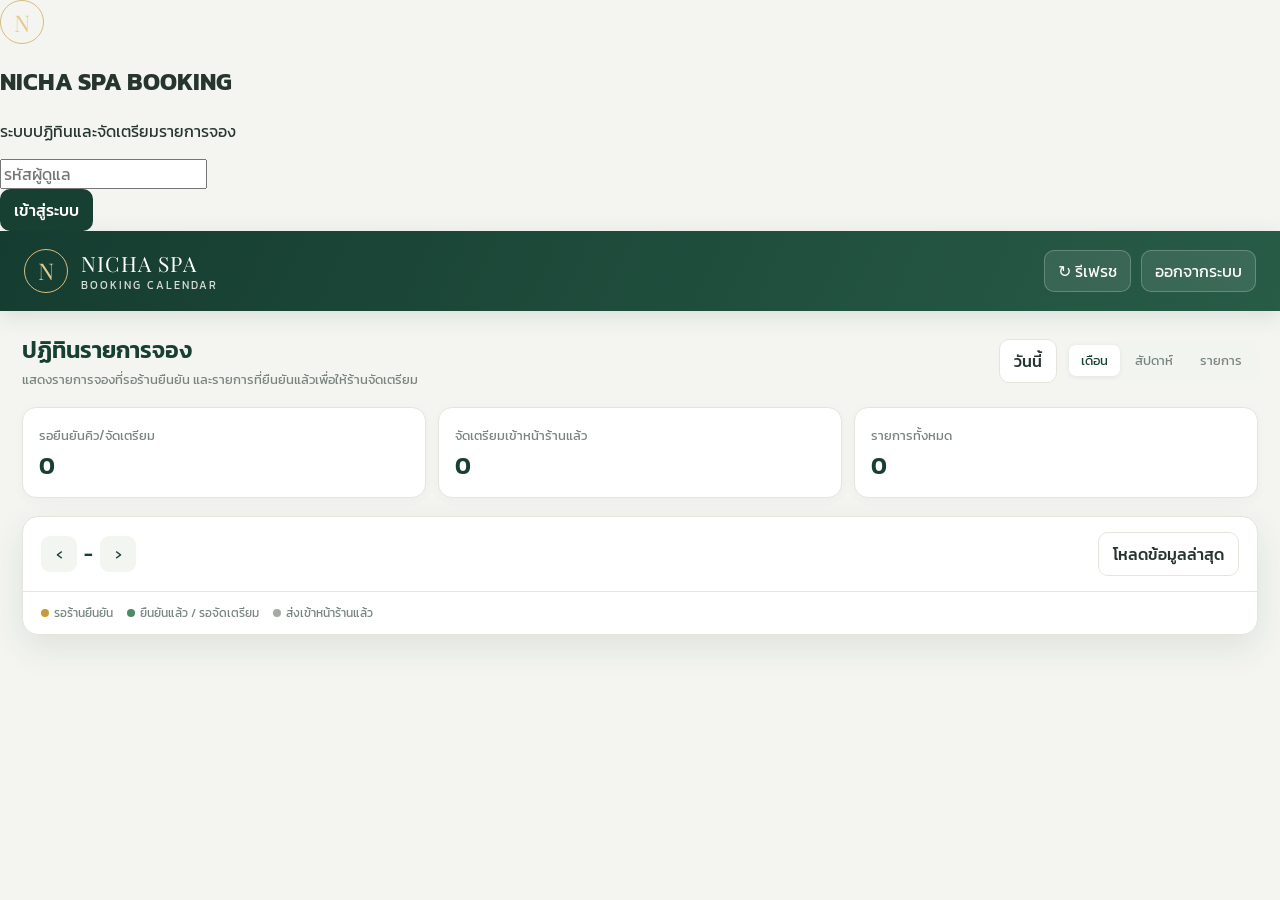
==== NICHA-SPA-BOOKING.html @ 32333c5b "Update NICHA-SPA-BOOKING.html" ====
<!DOCTYPE html>
<html lang="th">
<head>
<meta charset="UTF-8">
<meta name="viewport" content="width=device-width, initial-scale=1">
<meta name="theme-color" content="#173f32">
<title>NICHA SPA | Booking Calendar</title>
<style>
@import url('https://fonts.googleapis.com/css2?family=Kanit:wght@300;400;500;600;700&family=Playfair+Display:wght@500;600;700&display=swap');
:root{--green:#173f32;--green2:#245b47;--gold:#c8a45d;--cream:#f7f4ec;--ink:#26352e;--muted:#78847d;--line:#e6e5dc;--white:#fff;--red:#b94b45;--shadow:0 12px 34px rgba(25,54,42,.10)}
*{box-sizing:border-box}body{margin:0;background:#f4f5f1;color:var(--ink);font-family:Kanit,sans-serif}button,input,select{font:inherit}button{cursor:pointer;border:0}
.topbar{background:linear-gradient(115deg,#153c30,#285c47);color:#fff;padding:18px 24px;display:flex;align-items:center;justify-content:space-between;gap:16px;box-shadow:0 5px 20px #173f3220}
.brand{display:flex;align-items:center;gap:13px}.brand-mark{width:44px;height:44px;border:1px solid #d7bd7d;border-radius:50%;display:grid;place-items:center;color:#e5ca8d;font-family:'Playfair Display';font-size:23px}.brand-title{font-family:'Playfair Display',serif;font-size:21px;letter-spacing:1.2px}.brand-sub{font-size:11px;color:#d9dfd8;letter-spacing:2px}.top-actions{display:flex;align-items:center;gap:10px}.top-btn{background:#ffffff18;border:1px solid #ffffff38;color:white;padding:8px 13px;border-radius:10px}
.wrap{max-width:1500px;margin:auto;padding:22px}.toolbar{display:flex;align-items:center;justify-content:space-between;gap:12px;flex-wrap:wrap;margin-bottom:18px}.toolbar h1{font-size:23px;margin:0;color:var(--green);font-weight:600}.toolbar p{margin:3px 0 0;color:var(--muted);font-size:13px}.controls{display:flex;gap:8px;align-items:center;flex-wrap:wrap}.btn{padding:9px 14px;border-radius:10px;font-weight:500}.btn-green{background:var(--green);color:white}.btn-gold{background:var(--gold);color:#fff}.btn-light{background:white;border:1px solid var(--line);color:var(--ink)}.btn:disabled{opacity:.45;cursor:not-allowed}
.stats{display:grid;grid-template-columns:repeat(3,minmax(0,1fr));gap:12px;margin-bottom:18px}.stat{background:white;border:1px solid var(--line);border-radius:14px;padding:14px 16px;box-shadow:0 3px 12px #173f3208}.stat small{color:var(--muted)}.stat strong{display:block;color:var(--green);font-size:24px;font-weight:600;margin-top:2px}
.calendar-card{background:white;border:1px solid var(--line);border-radius:16px;box-shadow:var(--shadow);overflow:hidden}.cal-head{display:flex;align-items:center;justify-content:space-between;padding:15px 18px;border-bottom:1px solid var(--line);gap:12px;flex-wrap:wrap}.month-label{font-size:19px;font-weight:600;color:var(--green)}.cal-nav{display:flex;gap:7px;align-items:center}.icon-btn{width:36px;height:36px;border-radius:9px;background:#f3f5f1;color:var(--green);font-size:18px}.view-switch{display:flex;background:#f2f4ef;padding:4px;border-radius:10px;gap:3px}.view-switch button{padding:6px 12px;border-radius:7px;background:transparent;color:var(--muted);font-size:13px}.view-switch button.active{background:white;color:var(--green);box-shadow:0 1px 5px #0001}
.calendar{display:grid;grid-template-columns:repeat(7,minmax(0,1fr))}.weekday{padding:10px 5px;text-align:center;background:#fafaf7;color:#7a857e;font-size:12px;border-bottom:1px solid var(--line)}.day{min-height:125px;border-right:1px solid var(--line);border-bottom:1px solid var(--line);padding:8px;min-width:0}.day:nth-child(7n){border-right:0}.day.muted{background:#fafaf8;color:#b5bbb5}.day.today{background:#fbfaf3}.day-number{font-size:13px;font-weight:600;display:flex;justify-content:space-between;align-items:center;margin-bottom:5px}.today .day-number span:first-child{background:var(--green);color:#fff;width:24px;height:24px;border-radius:50%;display:grid;place-items:center}.event{display:block;width:100%;text-align:left;padding:6px 7px;border-radius:7px;background:#edf4ee;border-left:3px solid #4c8a68;margin:4px 0;color:#244a37;font-size:11px;line-height:1.35;overflow:hidden}.event strong{display:block;font-size:11px;white-space:nowrap;overflow:hidden;text-overflow:ellipsis}.event em{font-style:normal;color:#63786a}.event.done{background:#f1f1ed;border-color:#a5aaa2;color:#70786f}.event.awaiting{background:#fff8e8;border-color:#c99b38;color:#78591c}.event.awaiting em{color:#96752e}.event.more{background:#f7f4e9;border-color:var(--gold);color:#80662f;text-align:center}.slip-action{display:inline-flex;align-items:center;gap:7px;padding:9px 13px;border-radius:9px;background:#edf4ee;color:#20563b;border:1px solid #c9dfce;font-weight:500}.slip-missing{font-size:12px;color:var(--muted)}.slip-preview{margin-top:12px;padding:12px;border:1px solid var(--line);border-radius:12px;background:#fafaf7}.slip-preview-head{display:flex;align-items:center;justify-content:space-between;gap:10px;margin-bottom:10px}.slip-preview img{display:block;width:100%;max-height:65vh;object-fit:contain;background:#fff;border-radius:8px}.day-booking-count{font-size:10px;color:var(--muted);white-space:nowrap}
.list-view{padding:8px 16px}.list-day{padding:12px 0;border-bottom:1px solid var(--line)}.list-day h3{margin:0 0 8px;color:var(--green);font-size:14px}.list-event{display:flex;justify-content:space-between;align-items:center;gap:12px;padding:10px 12px;border:1px solid var(--line);border-radius:10px;margin:6px 0}.empty{padding:35px 15px;text-align:center;color:var(--muted)}
.legend{display:flex;gap:14px;flex-wrap:wrap;padding:12px 18px;color:var(--muted);font-size:12px}.dot{display:inline-block;width:8px;height:8px;border-radius:50%;background:#4c8a68;margin-right:5px}.dot.grey{background:#a5aaa2}
.overlay{position:fixed;inset:0;background:#12251f88;display:none;align-items:center;justify-content:center;padding:18px;z-index:10}.overlay.show{display:flex}.modal{background:white;width:min(620px,100%);max-height:92vh;overflow:auto;border-radius:18px;box-shadow:0 24px 70px #0003}.modal-head{padding:17px 20px;border-bottom:1px solid var(--line);display:flex;justify-content:space-between;align-items:center}.modal-head h2{margin:0;font-size:19px;color:var(--green)}.close{background:#f2f3ef;border-radius:50%;width:32px;height:32px;font-size:18px;color:#68756c}.modal-body{padding:20px}.detail-grid{display:grid;grid-template-columns:1fr 1fr;gap:12px}.detail{background:#f7f8f5;border-radius:10px;padding:10px 12px;min-width:0}.detail small{display:block;color:var(--muted);font-size:11px}.detail strong{font-size:14px;font-weight:500;overflow-wrap:anywhere}.full{grid-column:1/-1}.section-title{font-weight:600;color:var(--green);margin:18px 0 9px}.field{margin:10px 0}.field label{display:block;font-size:12px;color:#68756c;margin-bottom:5px}.field select,.field input{width:100%;padding:11px 12px;border:1px solid #dfe3db;border-radius:10px;background:white;color:var(--ink)}
.staff-picker-trigger{width:100%;display:flex;justify-content:space-between;align-items:center;gap:12px;padding:12px 14px;border:1px solid #dfe3db;border-radius:11px;background:#fff;color:var(--green);text-align:left;min-height:46px}
.staff-picker-trigger:hover{border-color:var(--gold);background:#fffdf7}
.staff-picker-trigger.selected{border-color:#b8d8bd;background:#f1f8f1;font-weight:500}
.employee-picker-overlay{position:fixed;inset:0;background:#12251f99;display:none;align-items:center;justify-content:center;padding:18px;z-index:30}
.employee-picker-overlay.show{display:flex}
.employee-picker-modal{background:#fff;width:min(560px,100%);max-height:88vh;overflow:auto;border-radius:18px;box-shadow:0 24px 70px #0004}
.employee-picker-list{display:grid;grid-template-columns:repeat(4,minmax(0,1fr));gap:9px;max-height:58vh;overflow:auto;padding:15px 18px}
.employee-picker-item{display:flex;flex-direction:column;justify-content:center;align-items:center;gap:7px;min-width:0;min-height:82px;padding:10px 7px;border:1px solid #e5e8df;border-radius:12px;background:#fff;color:#374151;text-align:center;box-shadow:0 2px 7px rgba(29,55,42,.04)}
.employee-picker-item.available:hover{border-color:var(--gold);background:#fffdf6}
.employee-picker-item.unavailable{background:#16a34a;color:#fff;border-color:#15803d;cursor:not-allowed}
.employee-picker-item:disabled{opacity:1}
.employee-picker-name{font-weight:500;line-height:1.35;overflow-wrap:anywhere}
.employee-picker-status{padding:3px 9px;border-radius:20px;font-size:11px;background:#e2f3e6;color:#287044}
.employee-picker-status.unavailable{background:#fff;color:#166534}
.employee-picker-empty{grid-column:1/-1;padding:20px;text-align:center;color:var(--muted);background:#f7f7f2;border-radius:12px}
.workflow-actions{display:flex;gap:8px;flex-wrap:wrap;margin:12px 0 16px}.btn-confirm{background:#e8f4eb;color:#23613b;border:1px solid #b8d9c0}.btn-confirm.is-confirmed,.btn-confirm:disabled.is-confirmed{background:#237a45;color:#fff;border-color:#237a45;opacity:1;cursor:default}.btn-cancel{background:#fff0ee;color:#a43d36;border:1px solid #efc5c0}.workflow-state{font-size:12px;padding:7px 10px;border-radius:9px;background:#f4f5f1;color:#59675e;margin-top:8px}
.bed-picker-overlay{position:fixed;inset:0;background:#12251f99;display:none;align-items:center;justify-content:center;padding:18px;z-index:31}.bed-picker-overlay.show{display:flex}.bed-picker-modal{background:#fff;width:min(560px,100%);max-height:88vh;overflow:auto;border-radius:18px;box-shadow:0 24px 70px #0004}.bed-picker-list{display:grid;grid-template-columns:repeat(3,minmax(0,1fr));gap:9px;max-height:58vh;overflow:auto;padding:15px 18px}.bed-picker-item{display:flex;flex-direction:column;align-items:center;justify-content:center;gap:6px;min-height:76px;padding:10px 7px;border:1px solid #e5e8df;border-radius:12px;background:white;color:#374151}.bed-picker-item.available:hover{border-color:var(--gold);background:#fffdf6}.bed-picker-item.unavailable{background:#16a34a;color:#fff;border-color:#15803d;cursor:not-allowed}.bed-picker-item:disabled{opacity:1}.bed-picker-status{font-size:11px;padding:3px 9px;border-radius:20px;background:#e2f3e6;color:#287044}.bed-picker-status.unavailable{background:#fff;color:#166534}
@media(max-width:560px){.bed-picker-list{grid-template-columns:repeat(2,minmax(0,1fr))}
.employee-picker-hint{margin:0;padding:0 18px 12px;color:var(--muted);font-size:12px}
.modal-actions{display:flex;justify-content:flex-end;gap:8px;padding:15px 20px;border-top:1px solid var(--line)}
.login-screen{min-height:100vh;display:grid;place-items:center;padding:20px;background:radial-gradient(circle at top right,#315e48,#173f32 55%,#102c23)}.login-card{background:white;width:min(390px,100%);padding:30px;border-radius:20px;box-shadow:var(--shadow);text-align:center}.login-card .brand-mark{margin:auto;background:var(--green)}.login-card h2{color:var(--green);margin:14px 0 2px}.login-card p{color:var(--muted);font-size:13px}.login-card input{width:100%;padding:12px;border:1px solid var(--line);border-radius:10px;margin:12px 0}.login-card button{width:100%}.error{color:var(--red);font-size:12px;min-height:18px}.hidden{display:none!important}.toast{position:fixed;bottom:20px;left:50%;transform:translateX(-50%);padding:11px 18px;background:#183e31;color:#fff;border-radius:10px;z-index:20;box-shadow:var(--shadow);max-width:90vw;text-align:center}.toast.error{background:#a9433d;color:white}
@media(max-width:800px){.wrap{padding:13px}.stats{gap:7px}.stat{padding:10px}.stat strong{font-size:20px}.day{min-height:100px;padding:5px}.event{font-size:10px;padding:5px}.event strong{font-size:10px}.cal-head{padding:12px}.month-label{font-size:16px}}
@media(max-width:560px){.topbar{padding:13px 15px}.brand-title{font-size:17px}.brand-mark{width:38px;height:38px}.top-actions .top-btn{font-size:11px;padding:7px}.wrap{padding:10px}.toolbar h1{font-size:19px}.stats{grid-template-columns:repeat(3,1fr)}.stat small{font-size:10px}.stat strong{font-size:18px}.day{min-height:78px;padding:3px}.weekday{font-size:10px;padding:8px 2px}.day-number{font-size:11px;margin-bottom:3px}.day-number span:first-child{width:21px;height:21px}.event{padding:4px 3px;margin:3px 0;border-left-width:2px}.event strong{font-size:9px}.event em{font-size:9px}.detail-grid{grid-template-columns:1fr 1fr}.modal-body{padding:14px}.modal-head{padding:14px}.modal-actions{padding:12px}.btn{padding:8px 11px;font-size:13px}}
</style>
</head>
<body>
<div id="loginScreen" class="login-screen">
  <div class="login-card">
    <div class="brand-mark">N</div>
    <h2>NICHA SPA BOOKING</h2>
    <p>ระบบปฏิทินและจัดเตรียมรายการจอง</p>
    <input id="pin" type="password" inputmode="numeric" placeholder="รหัสผู้ดูแล" autocomplete="current-password">
    <div id="loginError" class="error"></div>
    <button id="loginBtn" class="btn btn-green" onclick="login()">เข้าสู่ระบบ</button>
  </div>
</div>

<div id="app" class="hidden">
  <header class="topbar">
    <div class="brand"><div class="brand-mark">N</div><div><div class="brand-title">NICHA SPA</div><div class="brand-sub">BOOKING CALENDAR</div></div></div>
    <div class="top-actions"><button class="top-btn" onclick="loadAll()">↻ รีเฟรช</button><button class="top-btn" onclick="logout()">ออกจากระบบ</button></div>
  </header>
  <main class="wrap">
    <div class="toolbar">
      <div><h1>ปฏิทินรายการจอง</h1><p>แสดงรายการจองที่รอร้านยืนยัน และรายการที่ยืนยันแล้วเพื่อให้ร้านจัดเตรียม</p></div>
      <div class="controls">
        <button class="btn btn-light" onclick="goToday()">วันนี้</button>
        <div class="view-switch"><button id="viewMonth" class="active" onclick="setView('month')">เดือน</button><button id="viewWeek" onclick="setView('week')">สัปดาห์</button><button id="viewList" onclick="setView('list')">รายการ</button></div>
      </div>
    </div>
    <div class="stats">
      <div class="stat"><small>รอยืนยันคิว/จัดเตรียม</small><strong id="pendingCount">0</strong></div>
      <div class="stat"><small>จัดเตรียมเข้าหน้าร้านแล้ว</small><strong id="preparedCount">0</strong></div>
      <div class="stat"><small>รายการทั้งหมด</small><strong id="totalCount">0</strong></div>
    </div>
    <section class="calendar-card">
      <div class="cal-head">
        <div class="cal-nav"><button class="icon-btn" onclick="movePeriod(-1)">‹</button><div id="periodLabel" class="month-label">-</div><button class="icon-btn" onclick="movePeriod(1)">›</button></div>
        <div class="controls"><button class="btn btn-light" onclick="loadAll()">โหลดข้อมูลล่าสุด</button></div>
      </div>
      <div id="calendarContent"></div>
      <div class="legend"><span><i class="dot" style="background:#c99b38"></i>รอร้านยืนยัน</span><span><i class="dot"></i>ยืนยันแล้ว / รอจัดเตรียม</span><span><i class="dot grey"></i>ส่งเข้าหน้าร้านแล้ว</span></div>
    </section>
  </main>
</div>

<div id="detailOverlay" class="overlay" onclick="if(event.target===this)closeDetail()">
  <div class="modal">
    <div class="modal-head"><h2>รายละเอียดการจอง</h2><button class="close" onclick="closeDetail()">×</button></div>
    <div class="modal-body">
      <div id="reservationDetails" class="detail-grid"></div>
      <div id="slipSection" class="section-title">สลิปโอนเงิน</div><div id="slipActionArea"></div><div id="slipPreview" class="slip-preview" style="display:none"><div class="slip-preview-head"><b>ภาพสลิปโอนเงิน</b><button type="button" class="btn btn-light" onclick="closeReservationSlip()">ปิดภาพ</button></div><img id="slipPreviewImage" alt="ภาพสลิปโอนเงิน" /><div id="slipPreviewError" class="slip-missing" style="display:none">ไม่สามารถแสดงภาพสลิปได้ กรุณาตรวจสอบสิทธิ์ไฟล์ใน Google Drive</div></div><div class="section-title">สถานะคิว</div><div class="workflow-actions"><button id="confirmQueueBtn" class="btn btn-confirm" onclick="setReservationWorkflow('ยืนยันคิว')">✓ ยืนยันคิว</button><button id="cancelQueueBtn" class="btn btn-cancel" onclick="setReservationWorkflow('ยกเลิกคิว')">✕ ยกเลิกคิว</button></div><div id="workflowState" class="workflow-state">สถานะภายในร้าน: รอยืนยันคิว</div><div class="section-title">จัดเตรียมเข้าหน้าร้าน</div>
      <div class="field"><label>เลือกบริการในระบบหน้าร้าน (ตรวจสอบให้ตรงกับคอร์สที่จอง)</label><select id="serviceSelect"></select></div>
      <div class="field"><label>เลือกเตียงที่ว่าง</label><input type="hidden" id="bedSelect" value=""><button type="button" id="bedPickerTrigger" class="staff-picker-trigger" onclick="openBookingBedPicker()"><span id="bedPickerLabel">กดเพื่อเลือกเตียง</span><span aria-hidden="true">⌄</span></button></div>
      <div class="field"><label>เลือกหมอนวดที่ว่าง</label><input type="hidden" id="employeeSelect" value=""><button type="button" id="employeePickerTrigger" class="staff-picker-trigger" onclick="openBookingEmployeePicker()"><span id="employeePickerLabel">กดเพื่อเลือกหมอนวด</span><span aria-hidden="true">⌄</span></button></div>
      <div id="modalMessage" class="error"></div>
      <div style="font-size:12px;color:#78847d;line-height:1.6">เมื่อกดยืนยัน ระบบจะสร้างรายการสถานะ “เตรียมไว้” ในระบบหน้าร้าน และป้องกันการนำรหัสจองเดิมเข้าซ้ำ</div>
    </div>
    <div class="modal-actions"><button class="btn btn-light" onclick="closeDetail()">ปิด</button><button id="prepareBtn" class="btn btn-green" onclick="prepareSelected()">ยืนยันและส่งเข้าหน้าร้าน</button></div>
  </div>
</div>
<div id="bookingEmployeePickerOverlay" class="employee-picker-overlay" onclick="if(event.target===this)closeBookingEmployeePicker()">
  <div class="employee-picker-modal">
    <div class="modal-head"><h2>เลือกหมอนวด</h2><button class="close" onclick="closeBookingEmployeePicker()">×</button></div>
    <p class="employee-picker-hint">เลือกได้เฉพาะหมอนวดที่ยังไม่มีงานนวดอยู่ · สีเขียวหมายถึงไม่ว่าง</p>
    <div id="bookingEmployeePickerList" class="employee-picker-list"></div>
    <div class="modal-actions"><button class="btn btn-light" onclick="closeBookingEmployeePicker()">ปิด</button></div>
  </div>
</div>
<div id="bookingBedPickerOverlay" class="bed-picker-overlay" onclick="if(event.target===this)closeBookingBedPicker()"><div class="bed-picker-modal"><div class="modal-head"><h2>เลือกเตียง</h2><button class="close" onclick="closeBookingBedPicker()">×</button></div><p class="employee-picker-hint">เลือกได้เฉพาะเตียงที่ว่างและพร้อมใช้งาน</p><div id="bookingBedPickerList" class="bed-picker-list"></div><div class="modal-actions"><button class="btn btn-light" onclick="closeBookingBedPicker()">ปิด</button></div></div></div>
<div id="toast" class="toast hidden"></div>

<script>
const API_URL='https://script.google.com/macros/s/AKfycbyYu1ndQ7ruRw980iyVuR5mOYTXM5RvisY_Yy9e3aZlQ54Urn7kcRq9h1_mICsweJuXkg/exec';
let appData={reservations:[],beds:[],employees:[],services:[],activeBookings:[]};
let selected=null, view='month', cursor=new Date(); cursor.setDate(1);
let toastTimer=null;

async function api(action,data={}) {
  const token=sessionStorage.getItem('nicha_token')||'';
  const res=await fetch(API_URL,{method:'POST',headers:{'Content-Type':'text/plain;charset=utf-8'},body:JSON.stringify({action,token,...data})});
  if(!res.ok) throw new Error('เชื่อมต่อระบบไม่สำเร็จ HTTP '+res.status);
  return await res.json();
}
async function login(){
  const pin=document.getElementById('pin').value.trim(),btn=document.getElementById('loginBtn');
  document.getElementById('loginError').textContent='';
  if(!pin){document.getElementById('loginError').textContent='กรุณากรอกรหัสผู้ดูแล';return;}
  btn.disabled=true;btn.textContent='กำลังเข้าสู่ระบบ...';
  try{const r=await api('login',{pin});if(!r.ok)throw new Error(r.error||'เข้าสู่ระบบไม่สำเร็จ');sessionStorage.setItem('nicha_token',r.token);await enterApp();}
  catch(e){document.getElementById('loginError').textContent=e.message;}
  finally{btn.disabled=false;btn.textContent='เข้าสู่ระบบ';}
}
async function enterApp(){
  document.getElementById('loginScreen').classList.add('hidden');document.getElementById('app').classList.remove('hidden');await loadAll();
}
async function loadAll(){
  try{
    const [init,res]=await Promise.all([api('init'),api('getReservations')]);
    if(!init.ok)throw new Error(init.error||'โหลดข้อมูลระบบไม่สำเร็จ');
    if(!res.ok)throw new Error(res.error||'โหลดรายการจองไม่สำเร็จ');
    appData={reservations:res.reservations||[],beds:init.beds||[],employees:init.employees||[],services:(init.services||[]).filter(x=>x.active),activeBookings:init.activeBookings||[]};
    render();
  }catch(e){toast(e.message,true);if(/หมดอายุ|session|เข้าสู่ระบบ/.test(e.message))logout(false);}
}
function logout(clear=true){if(clear)sessionStorage.removeItem('nicha_token');document.getElementById('app').classList.add('hidden');document.getElementById('loginScreen').classList.remove('hidden');}
function dateValue(v){
  if(!v)return null;let s=String(v).trim(),m;
  if((m=s.match(/^(\d{4})-(\d{1,2})-(\d{1,2})$/)))return new Date(+m[1],+m[2]-1,+m[3]);
  if((m=s.match(/^(\d{1,2})\/(\d{1,2})\/(\d{4})$/)))return new Date(+m[3],+m[2]-1,+m[1]);
  const d=new Date(s);return isNaN(d)?null:new Date(d.getFullYear(),d.getMonth(),d.getDate());
}
function dateKey(d){return d.getFullYear()+'-'+String(d.getMonth()+1).padStart(2,'0')+'-'+String(d.getDate()).padStart(2,'0');}
function parseTime(v){const m=String(v||'').match(/(\d{1,2}):(\d{2})/);return m?m[1].padStart(2,'0')+':'+m[2]:'00:00';}
function visibleReservations(){return appData.reservations.filter(r=>!['ยกเลิกแล้ว','ปฏิเสธแล้ว'].includes(String(r.status||'').trim()) && String(r.workflowStatus||'').trim()!=='ยกเลิกคิว');}
function render(){
  const all=visibleReservations(),pending=all.filter(r=>!r.alreadyPrepared);
  document.getElementById('pendingCount').textContent=pending.length;
  document.getElementById('preparedCount').textContent=all.length-pending.length;
  document.getElementById('totalCount').textContent=appData.reservations.length;
  ['month','week','list'].forEach(v=>document.getElementById('view'+v[0].toUpperCase()+v.slice(1)).classList.toggle('active',view===v));
  if(view==='month')renderMonth();else if(view==='week')renderWeek();else renderList();
}
function setView(v){view=v;render();}
function goToday(){cursor=new Date();cursor.setDate(1);render();}
function movePeriod(n){if(view==='week'){cursor.setDate(cursor.getDate()+n*7);}else{cursor.setMonth(cursor.getMonth()+n);cursor.setDate(1);}render();}
function labelDate(d){return d.toLocaleDateString('th-TH',{day:'numeric',month:'long',year:'numeric'});}
function eventsFor(d){return visibleReservations().filter(r=>{const rd=dateValue(r.bookingDate);return rd&&dateKey(rd)===dateKey(d);}).sort((a,b)=>parseTime(a.bookingTime).localeCompare(parseTime(b.bookingTime)));}
function eventHtml(r){
 const status=String(r.status||'').trim();
 const awaiting=status==='รอยืนยัน';
 const cls=r.alreadyPrepared?'done':(awaiting?'awaiting':'');
 const tag=r.alreadyPrepared?'ส่งเข้าหน้าร้านแล้ว':(awaiting?'รอร้านยืนยัน':'รอจัดเตรียม');
 return `<button class="event ${cls}" onclick="openDetail('${escAttr(r.id)}')"><strong>${esc(parseTime(r.bookingTime))} · ${esc(r.customerName||'ลูกค้า')}</strong><em>${esc(r.serviceName||'ไม่ระบุบริการ')}</em><em>${tag}</em></button>`;
}
function renderMonth(){
 const y=cursor.getFullYear(),m=cursor.getMonth(),first=new Date(y,m,1),start=new Date(y,m,1-first.getDay()),today=dateKey(new Date());
 document.getElementById('periodLabel').textContent=cursor.toLocaleDateString('th-TH',{month:'long',year:'numeric'});
 let h=['อา.','จ.','อ.','พ.','พฤ.','ศ.','ส.'].map(x=>`<div class="weekday">${x}</div>`).join('');
 for(let i=0;i<42;i++){const d=new Date(start);d.setDate(start.getDate()+i);const ev=eventsFor(d);h+=`<div class="day ${d.getMonth()!==m?'muted':''} ${dateKey(d)===today?'today':''}"><div class="day-number"><span>${d.getDate()}</span><span class="day-booking-count">${ev.length?ev.length+' คิว':''}</span></div>${ev.slice(0,3).map(eventHtml).join('')}${ev.length>3?`<div class="event more">อีก ${ev.length-3} รายการ · ดูในมุมรายการ</div>`:''}</div>`;}
 document.getElementById('calendarContent').innerHTML=`<div class="calendar">${h}</div>`;
}
function renderWeek(){
 const start=new Date(cursor),dow=start.getDay();start.setDate(start.getDate()-dow);
 document.getElementById('periodLabel').textContent=labelDate(start)+' – '+labelDate(new Date(start.getFullYear(),start.getMonth(),start.getDate()+6));
 let h=['อา.','จ.','อ.','พ.','พฤ.','ศ.','ส.'].map(x=>`<div class="weekday">${x}</div>`).join('');
 for(let i=0;i<7;i++){const d=new Date(start);d.setDate(start.getDate()+i);const ev=eventsFor(d);h+=`<div class="day ${dateKey(d)===dateKey(new Date())?'today':''}"><div class="day-number"><span>${d.getDate()}</span></div>${ev.map(eventHtml).join('')||'<div style="font-size:11px;color:#adb5ad">ไม่มีรายการ</div>'}</div>`;}
 document.getElementById('calendarContent').innerHTML=`<div class="calendar">${h}</div>`;
}
function renderList(){
 const all=visibleReservations().slice().sort((a,b)=>{const da=dateValue(a.bookingDate)||new Date(0),db=dateValue(b.bookingDate)||new Date(0);return da-db||parseTime(a.bookingTime).localeCompare(parseTime(b.bookingTime));});
 document.getElementById('periodLabel').textContent='รายการจองทั้งหมด';
 if(!all.length){document.getElementById('calendarContent').innerHTML='<div class="empty">ยังไม่มีรายการจองที่รอการยืนยันหรือยืนยันแล้ว</div>';return;}
 const groups={};all.forEach(r=>{const d=dateValue(r.bookingDate);const k=d?dateKey(d):'ไม่ระบุวันที่';(groups[k]||(groups[k]=[])).push(r);});
 let h='<div class="list-view">';
 Object.keys(groups).sort().forEach(k=>{const d=dateValue(k);h+=`<div class="list-day"><h3>${d?labelDate(d):k}</h3>${groups[k].map(r=>`<div class="list-event"><div><b>${esc(parseTime(r.bookingTime))} · ${esc(r.customerName)}</b><div style="font-size:12px;color:#78847d">${esc(r.serviceName)}</div></div><button class="btn btn-light" onclick="openDetail('${escAttr(r.id)}')">${r.alreadyPrepared?'ดูรายการ':'ตรวจสอบ'}</button></div>`).join('')}</div>`;});
 document.getElementById('calendarContent').innerHTML=h+'</div>';
}
function openDetail(id){
 selected=appData.reservations.find(r=>String(r.id)===String(id));if(!selected)return;
 const rows=[['ชื่อลูกค้า',selected.customerName],['เบอร์โทร',selected.phone],['วันที่จอง',selected.bookingDate],['เวลาจอง',selected.bookingTime],['บริการที่ลูกค้าจอง',selected.serviceName],['หมอนวดที่ระบุ',selected.requestedTherapist],['สถานะ',selected.status],['รหัสรายการ',selected.id],['หมายเหตุ',selected.note||'-']];
 document.getElementById('reservationDetails').innerHTML=rows.map((x,i)=>`<div class="detail ${i===4||i===8?'full':''}"><small>${esc(x[0])}</small><strong>${esc(x[1]||'-')}</strong></div>`).join('');
 const slipArea=document.getElementById('slipActionArea');
 if(selected.slipFileId){slipArea.innerHTML=`<button type="button" class="slip-action" onclick="openReservationSlip()">▣ ดูสลิปโอนเงิน</button><div class="slip-missing" style="margin-top:5px">เปิดไฟล์สลิปจาก Google Drive</div>`;}else{slipArea.innerHTML='<div class="slip-missing">ไม่มีรหัสไฟล์สลิปแนบมากับรายการนี้</div>';}
 const services=appData.services;document.getElementById('serviceSelect').innerHTML='<option value="">-- เลือกบริการให้ตรงกับรายการจอง --</option>'+services.map(s=>`<option value="${escAttr(s.id)}">${esc(s.name)} · ${Number(s.minutes)} นาที · ${money(s.price)}</option>`).join('');
 const match=services.find(s=>norm(s.name)===norm(selected.serviceName));if(match)document.getElementById('serviceSelect').value=match.id;
 document.getElementById('bedSelect').value='';
 document.getElementById('bedPickerLabel').textContent='กดเพื่อเลือกเตียง';
 document.getElementById('bedPickerTrigger').classList.remove('selected');
 document.getElementById('employeeSelect').value='';
 document.getElementById('employeePickerLabel').textContent='กดเพื่อเลือกหมอนวด';
 document.getElementById('employeePickerTrigger').classList.remove('selected');
 renderBookingEmployeePicker();
 document.getElementById('modalMessage').textContent='';
 const already=!!selected.alreadyPrepared;
 // สถานะ "ยืนยันแล้ว" ในฐานข้อมูลรายการจองเป็นแหล่งข้อมูลหลัก
 // ถ้ายืนยันจากฐานข้อมูลแล้ว ให้ถือว่ายืนยันคิวในหน้า Booking แล้วทันที
 const sourceStatus=String(selected.status||'').trim();
 const sourceConfirmed=sourceStatus==='ยืนยันแล้ว';
 const awaitingCustomer=sourceStatus==='รอยืนยัน';
 const workflow=String(selected.workflowStatus||'');
 const effectiveWorkflow=workflow || (sourceConfirmed?'ยืนยันคิว':'');
 const cancelled=workflow==='ยกเลิกคิว'||sourceStatus==='ยกเลิกแล้ว';
 document.getElementById('workflowState').textContent='สถานะฐานข้อมูล: '+(selected.status||'ไม่ระบุ')+' · สถานะร้าน: '+(cancelled?'ยกเลิกคิว':(effectiveWorkflow||(awaitingCustomer?'รอลูกค้ายืนยัน':'รอยืนยันคิว')))+(already?' · ส่งเข้าหน้าร้านแล้ว':'');
 const confirmBtn=document.getElementById('confirmQueueBtn');
 confirmBtn.disabled=(!sourceConfirmed&&!awaitingCustomer)||effectiveWorkflow==='ยืนยันคิว'||cancelled||already;
 confirmBtn.classList.toggle('is-confirmed',sourceConfirmed||effectiveWorkflow==='ยืนยันคิว');
 confirmBtn.textContent=sourceConfirmed?'✓ ฐานข้อมูลยืนยันแล้ว':(awaitingCustomer?'✓ ยืนยันคิว':'✓ ยืนยันคิว');
 document.getElementById('cancelQueueBtn').disabled=cancelled||selected.bookingStarted===true;
 document.getElementById('cancelQueueBtn').textContent=cancelled?'ยกเลิกคิวแล้ว':'✕ ยกเลิกคิว';
 const canPrepare=sourceConfirmed && !cancelled;
 document.getElementById('prepareBtn').disabled=already||!canPrepare;
 document.getElementById('prepareBtn').textContent=already?'ส่งเข้าหน้าร้านแล้ว':(cancelled?'คิวนี้ถูกยกเลิก':(canPrepare?'ยืนยันและส่งเข้าหน้าร้าน':(awaitingCustomer?'กดยืนยันคิวก่อน':'รอการยืนยันจากฐานข้อมูล')));
 document.getElementById('detailOverlay').classList.add('show');
}
function closeDetail(){closeBookingEmployeePicker();document.getElementById('detailOverlay').classList.remove('show');selected=null;}
function openReservationSlip(){
 if(!selected||!selected.slipFileId){toast('ไม่พบไฟล์สลิปของรายการนี้',true);return;}
 const fileId=String(selected.slipFileId).trim();
 if(!/^[a-zA-Z0-9_-]{10,}$/.test(fileId)){toast('รหัสไฟล์สลิปไม่ถูกต้อง กรุณาตรวจสอบข้อมูลในชีต',true);return;}
 const preview=document.getElementById('slipPreview');
 const img=document.getElementById('slipPreviewImage');
 const error=document.getElementById('slipPreviewError');
 error.style.display='none';
 img.style.display='block';
 img.onerror=()=>{img.style.display='none';error.style.display='block';};
 img.onload=()=>{error.style.display='none';};
 img.src='https://drive.google.com/thumbnail?id='+encodeURIComponent(fileId)+'&sz=w1600';
 preview.style.display='block';
 preview.scrollIntoView({behavior:'smooth',block:'nearest'});
}
function closeReservationSlip(){
 document.getElementById('slipPreview').style.display='none';
 document.getElementById('slipPreviewImage').removeAttribute('src');
}
function getBusyBookingBedIds(){return new Set((appData.activeBookings||[]).map(b=>String(b.bedId||'')).filter(Boolean));}
function renderBookingBedPicker(){
 const list=document.getElementById('bookingBedPickerList'),busy=getBusyBookingBedIds();
 const beds=(appData.beds||[]).filter(b=>active(b.active));
 if(!beds.length){list.innerHTML='<div class="employee-picker-empty">ยังไม่มีเตียงที่เปิดใช้งาน</div>';return;}
 list.innerHTML=beds.map(b=>{const isBusy=busy.has(String(b.id))||b.status!=='ว่าง';const id=escAttr(b.id),name=esc(b.name||'ไม่ระบุเตียง');const area=b.area?' · '+esc(b.area):'';return `<button type="button" class="bed-picker-item ${isBusy?'unavailable':'available'}" ${isBusy?'disabled':`onclick="selectBookingBed('${id}')"`}><span>${name}${area}</span><span class="bed-picker-status ${isBusy?'unavailable':'available'}">${isBusy?'ไม่ว่าง':'ว่าง'}</span></button>`;}).join('');
}
function openBookingBedPicker(){if(!selected)return;renderBookingBedPicker();document.getElementById('bookingBedPickerOverlay').classList.add('show');}
function closeBookingBedPicker(){document.getElementById('bookingBedPickerOverlay').classList.remove('show');}
function selectBookingBed(bedId){const bed=(appData.beds||[]).find(b=>String(b.id)===String(bedId));if(!bed)return;if(getBusyBookingBedIds().has(String(bed.id))||bed.status!=='ว่าง'){toast('เตียงนี้ไม่ว่าง กรุณาเลือกเตียงอื่น',true);renderBookingBedPicker();return;}document.getElementById('bedSelect').value=bed.id;document.getElementById('bedPickerLabel').textContent=bed.name+(bed.area?' · '+bed.area:'');document.getElementById('bedPickerTrigger').classList.add('selected');closeBookingBedPicker();}
async function setReservationWorkflow(status){
 if(!selected)return;
 const reservationId=selected.id;
 const action=status==='ยืนยันคิว'?'ยืนยันคิว':'ยกเลิกคิว';
 if(status==='ยกเลิกคิว'&&selected.bookingStarted===true){toast('รายการนี้เริ่มนวดแล้ว ไม่สามารถยกเลิกคิวได้',true);return;}
 if(status==='ยกเลิกคิว'&&!confirm('ยืนยันยกเลิกคิวนี้ใช่หรือไม่?\nระบบจะเปลี่ยนสถานะฐานข้อมูลเป็น “ยกเลิกแล้ว”'))return;
 if(status==='ยืนยันคิว'&&!confirm('ยืนยันคิวจองนี้ใช่หรือไม่?'))return;
 const msg=document.getElementById('modalMessage'),confirmBtn=document.getElementById('confirmQueueBtn'),cancelBtn=document.getElementById('cancelQueueBtn');
 msg.textContent='';confirmBtn.disabled=true;cancelBtn.disabled=true;
 try{
  const r=await api('setReservationWorkflow',{reservationId,workflowStatus:status});
  if(!r.ok)throw new Error(r.error||'บันทึกสถานะคิวไม่สำเร็จ');
  if(status==='ยกเลิกคิว'){
   closeDetail();
   await loadAll();
   toast(r.alreadyCancelled?'คิวนี้ถูกยกเลิกแล้ว':'ยกเลิกคิวเรียบร้อย และอัปเดตฐานข้อมูลแล้ว');
  }else{
   await loadAll();
   toast(action+'เรียบร้อย');
   openDetail(reservationId);
  }
 }catch(e){
  msg.textContent=e.message;
  confirmBtn.disabled=false;
  cancelBtn.disabled=selected && selected.bookingStarted===true;
 }
}

function getBusyBookingEmployeeIds(){
 return new Set((appData.activeBookings||[]).map(b=>String(b.employeeId||'')).filter(Boolean));
}
function renderBookingEmployeePicker(){
 const list=document.getElementById('bookingEmployeePickerList');
 const employees=(appData.employees||[]).filter(e=>active(e.active));
 const busy=getBusyBookingEmployeeIds();
 if(!employees.length){list.innerHTML='<div class="employee-picker-empty">ยังไม่มีหมอนวดที่เปิดใช้งาน</div>';return;}
 list.innerHTML=employees.map(e=>{
  const isBusy=busy.has(String(e.id));
  const id=escAttr(e.id),name=esc(e.name||'ไม่ระบุชื่อ');
  return `<button type="button" class="employee-picker-item ${isBusy?'unavailable':'available'}" ${isBusy?'disabled':`onclick="selectBookingEmployee('${id}')"`}><span class="employee-picker-name">${name}</span><span class="employee-picker-status ${isBusy?'unavailable':'available'}">${isBusy?'ไม่ว่าง':'ว่าง'}</span></button>`;
 }).join('');
}
function openBookingEmployeePicker(){
 if(!selected)return;
 renderBookingEmployeePicker();
 document.getElementById('bookingEmployeePickerOverlay').classList.add('show');
}
function closeBookingEmployeePicker(){document.getElementById('bookingEmployeePickerOverlay').classList.remove('show');}
function selectBookingEmployee(employeeId){
 const employee=(appData.employees||[]).find(e=>String(e.id)===String(employeeId));
 if(!employee)return;
 if(getBusyBookingEmployeeIds().has(String(employee.id))){toast('หมอนวดท่านนี้กำลังมีงาน ไม่สามารถเลือกได้',true);renderBookingEmployeePicker();return;}
 document.getElementById('employeeSelect').value=employee.id;
 document.getElementById('employeePickerLabel').textContent=employee.name;
 document.getElementById('employeePickerTrigger').classList.add('selected');
 closeBookingEmployeePicker();
}

async function prepareSelected(){
 if(!selected)return;
 const serviceId=document.getElementById('serviceSelect').value,bedId=document.getElementById('bedSelect').value,employeeId=document.getElementById('employeeSelect').value;
 const msg=document.getElementById('modalMessage'),btn=document.getElementById('prepareBtn');msg.textContent='';
 if(String(selected.status||'').trim()!=='ยืนยันแล้ว'){msg.textContent='รายการนี้ยังไม่มีสถานะ “ยืนยันแล้ว” ในฐานข้อมูลการจอง';return;}
 if(String(selected.workflowStatus||'')==='ยกเลิกคิว'){msg.textContent='คิวนี้ถูกยกเลิกแล้ว ไม่สามารถส่งเข้าหน้าร้านได้';return;}
 if(!serviceId||!bedId||!employeeId){msg.textContent='กรุณาเลือกบริการ เตียง และหมอนวดให้ครบ';return;}
 if(!confirm('ยืนยันนำรายการจองนี้เข้าหน้าร้านในสถานะ “เตรียมไว้” ใช่หรือไม่?'))return;
 btn.disabled=true;btn.textContent='กำลังบันทึก...';
 try{
  const r=await api('prepareReservation',{reservation:{reservationId:selected.id,serviceId,bedId,employeeId}});
  if(!r.ok)throw new Error(r.error||'ส่งเข้าหน้าร้านไม่สำเร็จ');
  toast(r.duplicate?'รายการนี้ถูกส่งเข้าหน้าร้านแล้ว':'ส่งรายการเข้าหน้าร้านเรียบร้อย');
  closeDetail();await loadAll();
 }catch(e){msg.textContent=e.message;btn.disabled=false;btn.textContent='ยืนยันและส่งเข้าหน้าร้าน';}
}
function active(v){return v===true||String(v).toLowerCase()==='true'||String(v)==='1';}
function norm(v){return String(v||'').toLowerCase().replace(/\s+/g,'').replace(/[()（）]/g,'');}
function money(v){return Number(v||0).toLocaleString('th-TH')+' บาท';}
function esc(v){return String(v??'').replace(/[&<>"']/g,c=>({'&':'&amp;','<':'&lt;','>':'&gt;','"':'&quot;',"'":'&#39;'}[c]));}
function escAttr(v){return esc(v).replace(/`/g,'&#96;');}
function toast(msg,error=false){const t=document.getElementById('toast');t.textContent=msg;t.classList.remove('hidden','error');if(error)t.classList.add('error');clearTimeout(toastTimer);toastTimer=setTimeout(()=>t.classList.add('hidden'),3200);}
document.addEventListener('keydown',e=>{if(e.key==='Escape'){if(document.getElementById('bookingBedPickerOverlay').classList.contains('show'))closeBookingBedPicker();else if(document.getElementById('bookingEmployeePickerOverlay').classList.contains('show'))closeBookingEmployeePicker();else closeDetail();}if(e.key==='Enter'&&document.activeElement.id==='pin')login();});
(async()=>{if(sessionStorage.getItem('nicha_token')){try{await enterApp();}catch(e){logout(false);}}})();
</script>
</body>
</html>
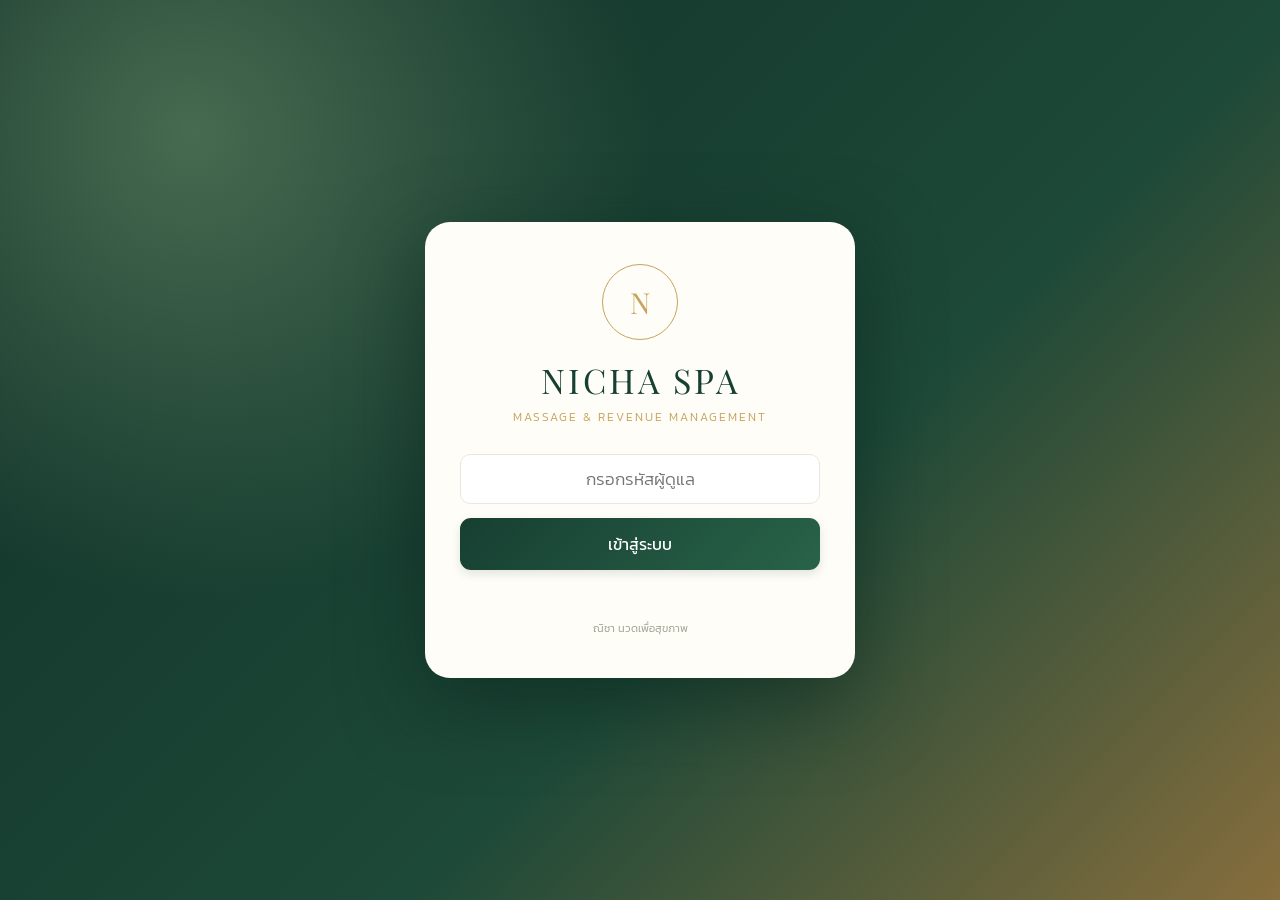
==== commit 3155bcb6: "Update NICHA-SPA-BOOKING.html" ====
--- a/NICHA-SPA-BOOKING.html
+++ b/NICHA-SPA-BOOKING.html
@@ -1,350 +1,2842 @@
+
 <!DOCTYPE html>
 <html lang="th">
 <head>
 <meta charset="UTF-8">
-<meta name="viewport" content="width=device-width, initial-scale=1">
+<meta name="viewport" content="width=device-width, initial-scale=1.0">
 <meta name="theme-color" content="#173f32">
-<title>NICHA SPA | Booking Calendar</title>
+<title>NICHA SPA | Management</title>
+
 <style>
 @import url('https://fonts.googleapis.com/css2?family=Kanit:wght@300;400;500;600;700&family=Playfair+Display:wght@500;600;700&display=swap');
-:root{--green:#173f32;--green2:#245b47;--gold:#c8a45d;--cream:#f7f4ec;--ink:#26352e;--muted:#78847d;--line:#e6e5dc;--white:#fff;--red:#b94b45;--shadow:0 12px 34px rgba(25,54,42,.10)}
-*{box-sizing:border-box}body{margin:0;background:#f4f5f1;color:var(--ink);font-family:Kanit,sans-serif}button,input,select{font:inherit}button{cursor:pointer;border:0}
-.topbar{background:linear-gradient(115deg,#153c30,#285c47);color:#fff;padding:18px 24px;display:flex;align-items:center;justify-content:space-between;gap:16px;box-shadow:0 5px 20px #173f3220}
-.brand{display:flex;align-items:center;gap:13px}.brand-mark{width:44px;height:44px;border:1px solid #d7bd7d;border-radius:50%;display:grid;place-items:center;color:#e5ca8d;font-family:'Playfair Display';font-size:23px}.brand-title{font-family:'Playfair Display',serif;font-size:21px;letter-spacing:1.2px}.brand-sub{font-size:11px;color:#d9dfd8;letter-spacing:2px}.top-actions{display:flex;align-items:center;gap:10px}.top-btn{background:#ffffff18;border:1px solid #ffffff38;color:white;padding:8px 13px;border-radius:10px}
-.wrap{max-width:1500px;margin:auto;padding:22px}.toolbar{display:flex;align-items:center;justify-content:space-between;gap:12px;flex-wrap:wrap;margin-bottom:18px}.toolbar h1{font-size:23px;margin:0;color:var(--green);font-weight:600}.toolbar p{margin:3px 0 0;color:var(--muted);font-size:13px}.controls{display:flex;gap:8px;align-items:center;flex-wrap:wrap}.btn{padding:9px 14px;border-radius:10px;font-weight:500}.btn-green{background:var(--green);color:white}.btn-gold{background:var(--gold);color:#fff}.btn-light{background:white;border:1px solid var(--line);color:var(--ink)}.btn:disabled{opacity:.45;cursor:not-allowed}
-.stats{display:grid;grid-template-columns:repeat(3,minmax(0,1fr));gap:12px;margin-bottom:18px}.stat{background:white;border:1px solid var(--line);border-radius:14px;padding:14px 16px;box-shadow:0 3px 12px #173f3208}.stat small{color:var(--muted)}.stat strong{display:block;color:var(--green);font-size:24px;font-weight:600;margin-top:2px}
-.calendar-card{background:white;border:1px solid var(--line);border-radius:16px;box-shadow:var(--shadow);overflow:hidden}.cal-head{display:flex;align-items:center;justify-content:space-between;padding:15px 18px;border-bottom:1px solid var(--line);gap:12px;flex-wrap:wrap}.month-label{font-size:19px;font-weight:600;color:var(--green)}.cal-nav{display:flex;gap:7px;align-items:center}.icon-btn{width:36px;height:36px;border-radius:9px;background:#f3f5f1;color:var(--green);font-size:18px}.view-switch{display:flex;background:#f2f4ef;padding:4px;border-radius:10px;gap:3px}.view-switch button{padding:6px 12px;border-radius:7px;background:transparent;color:var(--muted);font-size:13px}.view-switch button.active{background:white;color:var(--green);box-shadow:0 1px 5px #0001}
-.calendar{display:grid;grid-template-columns:repeat(7,minmax(0,1fr))}.weekday{padding:10px 5px;text-align:center;background:#fafaf7;color:#7a857e;font-size:12px;border-bottom:1px solid var(--line)}.day{min-height:125px;border-right:1px solid var(--line);border-bottom:1px solid var(--line);padding:8px;min-width:0}.day:nth-child(7n){border-right:0}.day.muted{background:#fafaf8;color:#b5bbb5}.day.today{background:#fbfaf3}.day-number{font-size:13px;font-weight:600;display:flex;justify-content:space-between;align-items:center;margin-bottom:5px}.today .day-number span:first-child{background:var(--green);color:#fff;width:24px;height:24px;border-radius:50%;display:grid;place-items:center}.event{display:block;width:100%;text-align:left;padding:6px 7px;border-radius:7px;background:#edf4ee;border-left:3px solid #4c8a68;margin:4px 0;color:#244a37;font-size:11px;line-height:1.35;overflow:hidden}.event strong{display:block;font-size:11px;white-space:nowrap;overflow:hidden;text-overflow:ellipsis}.event em{font-style:normal;color:#63786a}.event.done{background:#f1f1ed;border-color:#a5aaa2;color:#70786f}.event.awaiting{background:#fff8e8;border-color:#c99b38;color:#78591c}.event.awaiting em{color:#96752e}.event.more{background:#f7f4e9;border-color:var(--gold);color:#80662f;text-align:center}.slip-action{display:inline-flex;align-items:center;gap:7px;padding:9px 13px;border-radius:9px;background:#edf4ee;color:#20563b;border:1px solid #c9dfce;font-weight:500}.slip-missing{font-size:12px;color:var(--muted)}.slip-preview{margin-top:12px;padding:12px;border:1px solid var(--line);border-radius:12px;background:#fafaf7}.slip-preview-head{display:flex;align-items:center;justify-content:space-between;gap:10px;margin-bottom:10px}.slip-preview img{display:block;width:100%;max-height:65vh;object-fit:contain;background:#fff;border-radius:8px}.day-booking-count{font-size:10px;color:var(--muted);white-space:nowrap}
-.list-view{padding:8px 16px}.list-day{padding:12px 0;border-bottom:1px solid var(--line)}.list-day h3{margin:0 0 8px;color:var(--green);font-size:14px}.list-event{display:flex;justify-content:space-between;align-items:center;gap:12px;padding:10px 12px;border:1px solid var(--line);border-radius:10px;margin:6px 0}.empty{padding:35px 15px;text-align:center;color:var(--muted)}
-.legend{display:flex;gap:14px;flex-wrap:wrap;padding:12px 18px;color:var(--muted);font-size:12px}.dot{display:inline-block;width:8px;height:8px;border-radius:50%;background:#4c8a68;margin-right:5px}.dot.grey{background:#a5aaa2}
-.overlay{position:fixed;inset:0;background:#12251f88;display:none;align-items:center;justify-content:center;padding:18px;z-index:10}.overlay.show{display:flex}.modal{background:white;width:min(620px,100%);max-height:92vh;overflow:auto;border-radius:18px;box-shadow:0 24px 70px #0003}.modal-head{padding:17px 20px;border-bottom:1px solid var(--line);display:flex;justify-content:space-between;align-items:center}.modal-head h2{margin:0;font-size:19px;color:var(--green)}.close{background:#f2f3ef;border-radius:50%;width:32px;height:32px;font-size:18px;color:#68756c}.modal-body{padding:20px}.detail-grid{display:grid;grid-template-columns:1fr 1fr;gap:12px}.detail{background:#f7f8f5;border-radius:10px;padding:10px 12px;min-width:0}.detail small{display:block;color:var(--muted);font-size:11px}.detail strong{font-size:14px;font-weight:500;overflow-wrap:anywhere}.full{grid-column:1/-1}.section-title{font-weight:600;color:var(--green);margin:18px 0 9px}.field{margin:10px 0}.field label{display:block;font-size:12px;color:#68756c;margin-bottom:5px}.field select,.field input{width:100%;padding:11px 12px;border:1px solid #dfe3db;border-radius:10px;background:white;color:var(--ink)}
-.staff-picker-trigger{width:100%;display:flex;justify-content:space-between;align-items:center;gap:12px;padding:12px 14px;border:1px solid #dfe3db;border-radius:11px;background:#fff;color:var(--green);text-align:left;min-height:46px}
-.staff-picker-trigger:hover{border-color:var(--gold);background:#fffdf7}
-.staff-picker-trigger.selected{border-color:#b8d8bd;background:#f1f8f1;font-weight:500}
-.employee-picker-overlay{position:fixed;inset:0;background:#12251f99;display:none;align-items:center;justify-content:center;padding:18px;z-index:30}
-.employee-picker-overlay.show{display:flex}
-.employee-picker-modal{background:#fff;width:min(560px,100%);max-height:88vh;overflow:auto;border-radius:18px;box-shadow:0 24px 70px #0004}
-.employee-picker-list{display:grid;grid-template-columns:repeat(4,minmax(0,1fr));gap:9px;max-height:58vh;overflow:auto;padding:15px 18px}
-.employee-picker-item{display:flex;flex-direction:column;justify-content:center;align-items:center;gap:7px;min-width:0;min-height:82px;padding:10px 7px;border:1px solid #e5e8df;border-radius:12px;background:#fff;color:#374151;text-align:center;box-shadow:0 2px 7px rgba(29,55,42,.04)}
-.employee-picker-item.available:hover{border-color:var(--gold);background:#fffdf6}
-.employee-picker-item.unavailable{background:#16a34a;color:#fff;border-color:#15803d;cursor:not-allowed}
-.employee-picker-item:disabled{opacity:1}
-.employee-picker-name{font-weight:500;line-height:1.35;overflow-wrap:anywhere}
-.employee-picker-status{padding:3px 9px;border-radius:20px;font-size:11px;background:#e2f3e6;color:#287044}
-.employee-picker-status.unavailable{background:#fff;color:#166534}
-.employee-picker-empty{grid-column:1/-1;padding:20px;text-align:center;color:var(--muted);background:#f7f7f2;border-radius:12px}
-.workflow-actions{display:flex;gap:8px;flex-wrap:wrap;margin:12px 0 16px}.btn-confirm{background:#e8f4eb;color:#23613b;border:1px solid #b8d9c0}.btn-confirm.is-confirmed,.btn-confirm:disabled.is-confirmed{background:#237a45;color:#fff;border-color:#237a45;opacity:1;cursor:default}.btn-cancel{background:#fff0ee;color:#a43d36;border:1px solid #efc5c0}.workflow-state{font-size:12px;padding:7px 10px;border-radius:9px;background:#f4f5f1;color:#59675e;margin-top:8px}
-.bed-picker-overlay{position:fixed;inset:0;background:#12251f99;display:none;align-items:center;justify-content:center;padding:18px;z-index:31}.bed-picker-overlay.show{display:flex}.bed-picker-modal{background:#fff;width:min(560px,100%);max-height:88vh;overflow:auto;border-radius:18px;box-shadow:0 24px 70px #0004}.bed-picker-list{display:grid;grid-template-columns:repeat(3,minmax(0,1fr));gap:9px;max-height:58vh;overflow:auto;padding:15px 18px}.bed-picker-item{display:flex;flex-direction:column;align-items:center;justify-content:center;gap:6px;min-height:76px;padding:10px 7px;border:1px solid #e5e8df;border-radius:12px;background:white;color:#374151}.bed-picker-item.available:hover{border-color:var(--gold);background:#fffdf6}.bed-picker-item.unavailable{background:#16a34a;color:#fff;border-color:#15803d;cursor:not-allowed}.bed-picker-item:disabled{opacity:1}.bed-picker-status{font-size:11px;padding:3px 9px;border-radius:20px;background:#e2f3e6;color:#287044}.bed-picker-status.unavailable{background:#fff;color:#166534}
-@media(max-width:560px){.bed-picker-list{grid-template-columns:repeat(2,minmax(0,1fr))}
-.employee-picker-hint{margin:0;padding:0 18px 12px;color:var(--muted);font-size:12px}
-.modal-actions{display:flex;justify-content:flex-end;gap:8px;padding:15px 20px;border-top:1px solid var(--line)}
-.login-screen{min-height:100vh;display:grid;place-items:center;padding:20px;background:radial-gradient(circle at top right,#315e48,#173f32 55%,#102c23)}.login-card{background:white;width:min(390px,100%);padding:30px;border-radius:20px;box-shadow:var(--shadow);text-align:center}.login-card .brand-mark{margin:auto;background:var(--green)}.login-card h2{color:var(--green);margin:14px 0 2px}.login-card p{color:var(--muted);font-size:13px}.login-card input{width:100%;padding:12px;border:1px solid var(--line);border-radius:10px;margin:12px 0}.login-card button{width:100%}.error{color:var(--red);font-size:12px;min-height:18px}.hidden{display:none!important}.toast{position:fixed;bottom:20px;left:50%;transform:translateX(-50%);padding:11px 18px;background:#183e31;color:#fff;border-radius:10px;z-index:20;box-shadow:var(--shadow);max-width:90vw;text-align:center}.toast.error{background:#a9433d;color:white}
-@media(max-width:800px){.wrap{padding:13px}.stats{gap:7px}.stat{padding:10px}.stat strong{font-size:20px}.day{min-height:100px;padding:5px}.event{font-size:10px;padding:5px}.event strong{font-size:10px}.cal-head{padding:12px}.month-label{font-size:16px}}
-@media(max-width:560px){.topbar{padding:13px 15px}.brand-title{font-size:17px}.brand-mark{width:38px;height:38px}.top-actions .top-btn{font-size:11px;padding:7px}.wrap{padding:10px}.toolbar h1{font-size:19px}.stats{grid-template-columns:repeat(3,1fr)}.stat small{font-size:10px}.stat strong{font-size:18px}.day{min-height:78px;padding:3px}.weekday{font-size:10px;padding:8px 2px}.day-number{font-size:11px;margin-bottom:3px}.day-number span:first-child{width:21px;height:21px}.event{padding:4px 3px;margin:3px 0;border-left-width:2px}.event strong{font-size:9px}.event em{font-size:9px}.detail-grid{grid-template-columns:1fr 1fr}.modal-body{padding:14px}.modal-head{padding:14px}.modal-actions{padding:12px}.btn{padding:8px 11px;font-size:13px}}
+
+:root {
+  --green:#173f32;
+  --green2:#245744;
+  --green3:#eaf1eb;
+  --gold:#c6a45c;
+  --gold2:#e8d6a6;
+  --cream:#f8f6ef;
+  --white:#fff;
+  --text:#26352e;
+  --muted:#829087;
+  --border:#e8e8df;
+  --red:#b85d51;
+  --shadow:0 10px 35px rgba(29,55,42,.08);
+}
+
+* { box-sizing:border-box; }
+
+body {
+  margin:0;
+  background:var(--cream);
+  color:var(--text);
+  font-family:'Kanit',sans-serif;
+  font-weight:300;
+}
+
+button,input,select { font:inherit; }
+button { cursor:pointer; }
+.hidden { display:none!important; }
+
+.login-screen {
+  min-height:100vh;
+  display:flex;
+  align-items:center;
+  justify-content:center;
+  padding:20px;
+  background:radial-gradient(circle at 15% 15%,#476b50 0,transparent 35%),linear-gradient(135deg,#102f27,#1d4938 60%,#876e3d);
+}
+
+.login-card {
+  width:100%;
+  max-width:430px;
+  background:#fffdf8;
+  border-radius:25px;
+  padding:42px 35px;
+  text-align:center;
+  box-shadow:0 25px 80px #071d1880;
+}
+
+.logo-mark {
+  width:76px;
+  height:76px;
+  border:1px solid var(--gold);
+  border-radius:50%;
+  display:flex;
+  align-items:center;
+  justify-content:center;
+  margin:0 auto 17px;
+  color:var(--gold);
+  font-family:'Playfair Display',serif;
+  font-size:29px;
+}
+
+.login-title {
+  font-family:'Playfair Display',serif;
+  font-size:34px;
+  color:var(--green);
+  letter-spacing:3px;
+}
+
+.login-sub {
+  color:var(--gold);
+  letter-spacing:2px;
+  font-size:12px;
+  margin:5px 0 28px;
+}
+
+.login-card input {
+  width:100%;
+  padding:14px;
+  border:1px solid var(--border);
+  border-radius:12px;
+  margin-bottom:14px;
+  outline:none;
+  text-align:center;
+  font-size:17px;
+}
+
+.login-card input:focus { border-color:var(--gold); }
+.login-error { color:var(--red);font-size:13px;min-height:22px; }
+
+.btn {
+  border:0;
+  padding:11px 18px;
+  border-radius:11px;
+  font-weight:400;
+  transition:.2s;
+}
+
+.btn:hover { transform:translateY(-1px);filter:brightness(1.04); }
+.btn-primary { background:var(--green);color:white; }
+.btn-gold { background:var(--gold);color:#fff; }
+.btn-light { background:var(--green3);color:var(--green); }
+.btn-danger { background:#f9e9e6;color:var(--red); }
+.btn-block { width:100%;padding:14px; }
+
+.app { min-height:100vh; }
+
+.sidebar {
+  position:fixed;
+  left:0;
+  top:0;
+  bottom:0;
+  width:245px;
+  background:var(--green);
+  color:white;
+  padding:26px 17px;
+  z-index:10;
+  display:flex;
+  flex-direction:column;
+}
+
+.side-brand {
+  text-align:center;
+  padding:8px 0 28px;
+  border-bottom:1px solid #ffffff20;
+}
+
+.side-brand strong {
+  display:block;
+  font-family:'Playfair Display',serif;
+  font-size:29px;
+  letter-spacing:3px;
+}
+
+.side-brand span {
+  font-size:10px;
+  letter-spacing:3px;
+  color:var(--gold2);
+}
+
+.side-label {
+  color:#b5c5b8;
+  font-size:11px;
+  letter-spacing:1px;
+  margin:25px 12px 10px;
+}
+
+.nav-btn {
+  width:100%;
+  display:flex;
+  align-items:center;
+  gap:13px;
+  padding:13px 15px;
+  border:0;
+  background:transparent;
+  color:#dce8df;
+  border-radius:11px;
+  text-align:left;
+  margin:3px 0;
+  font-size:14px;
+}
+
+.nav-btn:hover,.nav-btn.active {
+  background:#ffffff18;
+  color:#f0d99e;
+}
+
+.nav-icon { width:22px;text-align:center;font-size:17px; }
+
+.side-bottom {
+  margin-top:auto;
+  color:#aabdb0;
+  font-size:11px;
+  text-align:center;
+  padding:15px;
+}
+
+.main {
+  margin-left:245px;
+  padding:28px 34px;
+  max-width:1600px;
+}
+
+.topbar {
+  display:flex;
+  justify-content:space-between;
+  align-items:center;
+  gap:15px;
+  margin-bottom:27px;
+}
+
+.top-title h1 {
+  margin:0;
+  color:var(--green);
+  font-size:25px;
+  font-weight:500;
+}
+
+.top-title p {
+  margin:4px 0 0;
+  color:var(--muted);
+  font-size:13px;
+}
+
+.top-right { display:flex;align-items:center;gap:12px; }
+.date-label { color:var(--muted);font-size:12px; }
+
+.admin-chip {
+  background:white;
+  padding:9px 14px;
+  border-radius:30px;
+  box-shadow:var(--shadow);
+  font-size:13px;
+}
+
+.welcome {
+  background:linear-gradient(110deg,#173f32,#32634a);
+  color:white;
+  border-radius:20px;
+  padding:25px 30px;
+  margin-bottom:23px;
+  position:relative;
+  overflow:hidden;
+}
+
+.welcome:after {
+  content:"✦";
+  position:absolute;
+  right:35px;
+  top:-35px;
+  font-size:150px;
+  color:#ffffff12;
+}
+
+.welcome h2 {
+  font-family:'Playfair Display',serif;
+  font-size:25px;
+  margin:0 0 5px;
+  font-weight:500;
+}
+
+.welcome p { margin:0;color:#d5e2d8;font-size:13px; }
+
+.stats {
+  display:grid;
+  grid-template-columns:repeat(5,minmax(0,1fr));
+  gap:16px;
+  margin-bottom:25px;
+}
+
+.stat-card {
+  background:white;
+  border:1px solid var(--border);
+  border-radius:16px;
+  padding:19px;
+  box-shadow:var(--shadow);
+}
+
+.stat-top { display:flex;justify-content:space-between;align-items:center; }
+.stat-name { color:var(--muted);font-size:12px; }
+
+.stat-icon {
+  width:35px;
+  height:35px;
+  border-radius:10px;
+  display:grid;
+  place-items:center;
+  background:var(--green3);
+}
+
+.stat-value {
+  color:var(--green);
+  font-size:25px;
+  font-weight:500;
+  margin-top:9px;
+}
+
+.stat-note { font-size:11px;color:var(--muted); }
+
+.section-head {
+  display:flex;
+  justify-content:space-between;
+  align-items:center;
+  gap:12px;
+  margin:25px 0 14px;
+}
+
+.section-head h2 {
+  margin:0;
+  font-size:18px;
+  color:var(--green);
+  font-weight:500;
+}
+
+.section-head p { margin:3px 0 0;color:var(--muted);font-size:12px; }
+
+.bed-grid {
+  display:grid;
+  grid-template-columns:repeat(3,minmax(0,1fr));
+  gap:15px;
+}
+
+.bed-card {
+  background:white;
+  border:1px solid var(--border);
+  border-radius:17px;
+  padding:18px;
+  box-shadow:var(--shadow);
+  transition:.2s;
+  cursor:pointer;
+}
+
+.bed-card:hover { transform:translateY(-3px);border-color:var(--gold); }
+.bed-top { display:flex;justify-content:space-between;align-items:center; }
+.bed-name { font-size:17px;font-weight:500;color:var(--green); }
+.bed-area { font-size:11px;color:var(--muted);margin-top:3px; }
+
+.status { padding:5px 10px;border-radius:20px;font-size:11px; }
+.status-free { background:#e8f4e9;color:#39774b; }
+.status-busy { background:#fff0dc;color:#a66a20; }
+
+.bed-action {
+  margin-top:18px;
+  border-top:1px solid var(--border);
+  padding-top:12px;
+  font-size:12px;
+  color:var(--gold);
+}
+
+.panel {
+  background:white;
+  border:1px solid var(--border);
+  border-radius:17px;
+  padding:21px;
+  box-shadow:var(--shadow);
+  margin-bottom:17px;
+}
+
+.form-grid {
+  display:grid;
+  grid-template-columns:repeat(2,minmax(0,1fr));
+  gap:13px;
+}
+
+.field { display:flex;flex-direction:column;gap:6px; }
+.field label { font-size:12px;color:var(--muted); }
+
+.field input,.field select {
+  width:100%;
+  padding:11px 12px;
+  border:1px solid var(--border);
+  border-radius:10px;
+  outline:none;
+  background:white;
+  color:var(--text);
+}
+
+.field input:focus,.field select:focus { border-color:var(--gold); }
+.full { grid-column:1/-1; }
+.form-actions { display:flex;gap:9px;margin-top:16px;flex-wrap:wrap; }
+.table-wrap { overflow-x:auto; }
+
+table { width:100%;border-collapse:collapse;min-width:600px; }
+th { background:#f5f5ef;color:var(--green);font-size:12px;font-weight:500;text-align:left;padding:13px; }
+td { padding:13px;border-bottom:1px solid var(--border);font-size:13px; }
+.empty { text-align:center;color:var(--muted);padding:35px; }
+
+.modal-backdrop {
+  position:fixed;
+  inset:0;
+  background:#10251ecc;
+  z-index:50;
+  display:flex;
+  align-items:center;
+  justify-content:center;
+  padding:15px;
+}
+
+.modal {
+  background:white;
+  width:100%;
+  max-width:560px;
+  max-height:90vh;
+  overflow:auto;
+  border-radius:20px;
+  padding:24px;
+  box-shadow:0 25px 80px #0004;
+}
+
+.modal-head {
+  display:flex;
+  justify-content:space-between;
+  align-items:center;
+  margin-bottom:18px;
+}
+
+.modal-head h2 { margin:0;color:var(--green);font-size:20px; }
+
+.close {
+  border:0;
+  background:#f2f2ec;
+  border-radius:50%;
+  width:34px;
+  height:34px;
+  font-size:19px;
+  color:var(--green);
+}
+
+.checkout-modal {
+  max-width:650px;
+  border:1px solid #e8d6a6;
+  background:linear-gradient(180deg,#fff 0%,#fffdf7 100%);
+}
+
+.checkout-total {
+  background:linear-gradient(120deg,#173f32,#32634a);
+  color:#fff;
+  border-radius:16px;
+  padding:18px;
+  margin:14px 0;
+}
+
+.checkout-total small { color:#d9e8dc; }
+.checkout-total strong { display:block;font-size:32px;font-weight:600; }
+
+.checkout-lines { display:grid;gap:9px;margin:14px 0; }
+
+.checkout-line {
+  display:flex;
+  justify-content:space-between;
+  gap:12px;
+  font-size:14px;
+}
+
+.checkout-line b { font-weight:500; }
+
+.payment-options {
+  display:grid;
+  grid-template-columns:1fr 1fr;
+  gap:10px;
+  margin:10px 0;
+}
+
+.payment-option {
+  border:1.5px solid var(--border);
+  border-radius:13px;
+  padding:13px;
+  text-align:center;
+  background:#fff;
+  color:var(--green);
+  font-weight:500;
+}
+
+.payment-option.selected {
+  border-color:var(--gold);
+  background:#f8f3e6;
+  box-shadow:0 0 0 2px #c6a45c22;
+}
+
+.payment-option input { accent-color:var(--green);margin-right:6px; }
+
+.payment-fields {
+  background:#f7f8f3;
+  border-radius:13px;
+  padding:14px;
+  margin-top:10px;
+}
+
+.change-box {
+  display:flex;
+  justify-content:space-between;
+  align-items:center;
+  background:#eaf3eb;
+  color:#17613d;
+  border-radius:11px;
+  padding:12px 14px;
+  margin-top:10px;
+  font-weight:500;
+}
+
+.share-table {
+  width:100%;
+  min-width:0;
+  margin-top:8px;
+  border:1px solid var(--border);
+  border-radius:12px;
+  overflow:hidden;
+}
+
+.share-table th,.share-table td { padding:10px;font-size:13px; }
+.share-table th { background:#f4f4ed; }
+
+.checkout-actions { display:flex;gap:9px;margin-top:18px; }
+.checkout-actions button { flex:1; }
+
+.report-grid {
+  display:grid;
+  grid-template-columns:repeat(3,minmax(0,1fr));
+  gap:15px;
+}
+
+.report-card { padding:20px;border-radius:15px;background:#f5f6ef; }
+.report-card span { font-size:12px;color:var(--muted); }
+.report-card strong { display:block;margin-top:7px;color:var(--green);font-size:24px; }
+.report-filter { display:flex;align-items:end;gap:14px;flex-wrap:wrap;margin-bottom:16px; }
+.report-filter label { display:flex;flex-direction:column;gap:6px;min-width:190px;font-size:13px;color:var(--muted); }
+.report-filter select,.report-filter input { min-height:42px;padding:9px 12px;border:1px solid var(--border);border-radius:10px;background:white;color:var(--text);font:inherit; }
+.report-period-label { padding:10px 0;color:var(--muted);font-size:13px; }
+.muted-small { color:var(--muted);font-size:11px;margin-top:3px; }
+.payment-tag { display:inline-block;padding:4px 9px;border-radius:20px;font-size:12px;white-space:nowrap; }
+.payment-tag.cash { background:#e8f2e9;color:#27623b; }
+.payment-tag.transfer { background:#e8effa;color:#315b91; }
+.report-detail-table { min-width:900px; }
+.empty-cell { text-align:center;padding:28px;color:var(--muted); }
+
+
+.toast {
+  position:fixed;
+  bottom:25px;
+  right:25px;
+  max-width:min(420px,calc(100vw - 30px));
+  background:var(--green);
+  color:white;
+  padding:13px 20px;
+  border-radius:12px;
+  box-shadow:var(--shadow);
+  z-index:100;
+  font-size:13px;
+  animation:toastIn .22s ease-out;
+}
+
+.toast.toast-error { background:#a83f35; }
+
+@keyframes toastIn {
+  from { opacity:0;transform:translateY(10px); }
+  to { opacity:1;transform:translateY(0); }
+}
+
+.loading { opacity:.6;pointer-events:none; }
+
+/* สถานะการ์ดเตียงเดิม */
+.bed-card-free {
+  background:#fff!important;
+  color:#374151!important;
+  border:1px solid #e5e8df!important;
+}
+
+.bed-card-busy {
+  background:#16a34a!important;
+  color:#fff!important;
+  border:1px solid #15803d!important;
+  box-shadow:0 8px 24px rgba(22,163,74,.22);
+}
+
+.bed-card-busy:hover { border-color:#15803d!important; }
+
+.bed-card-busy .bed-name,
+.bed-card-busy .bed-area,
+.bed-card-busy .bed-action {
+  color:#fff!important;
+  border-color:rgba(255,255,255,.35)!important;
+}
+
+.bed-card-busy .status-busy {
+  background:#fff!important;
+  color:#15803d!important;
+}
+
+.bed-card-prepared {
+  background:#fff4c2!important;
+  color:#6b4e00!important;
+  border:1px solid #e8c547!important;
+}
+
+.bed-card-prepared .bed-name,
+.bed-card-prepared .bed-area,
+.bed-card-prepared .bed-action {
+  color:#765900!important;
+}
+
+.bed-card-prepared .status-prepared {
+  background:#f4d86b;
+  color:#654b00;
+}
+
+.status-prepared { background:#f4d86b;color:#654b00; }
+
+/* TIMER บนการ์ดเตียง */
+.bed-timer {
+  margin-top:17px;
+  padding:14px 12px;
+  background:rgba(0,0,0,.16);
+  border:1px solid rgba(255,255,255,.28);
+  border-radius:13px;
+  text-align:center;
+}
+
+.timer-label {
+  font-size:12px;
+  color:#e4f5e8;
+  margin-bottom:4px;
+}
+
+.timer-value {
+  font-family:Arial,sans-serif;
+  font-size:clamp(27px,3vw,36px);
+  font-weight:800;
+  letter-spacing:2px;
+  color:#fff;
+  line-height:1.3;
+  font-variant-numeric:tabular-nums;
+}
+
+.timer-value.timer-warning { color:#ffe08a; }
+
+.timer-value.timer-expired {
+  color:#ffb0a7;
+  animation:timerPulse 1s infinite;
+}
+
+.timer-service {
+  font-size:11px;
+  color:#e4f5e8;
+  margin-top:5px;
+}
+
+@keyframes timerPulse {
+  50% { opacity:.45; }
+}
+
+/* =========================================
+   NICHA SPA - PREMIUM COLOR REFRESH
+   ========================================= */
+
+.stats .stat-card {
+  position:relative;
+  overflow:hidden;
+  border-radius:18px;
+  border:1px solid transparent;
+  transition:.25s ease;
+}
+
+.stats .stat-card:hover {
+  transform:translateY(-4px);
+  box-shadow:0 12px 28px rgba(29,55,42,.13);
+}
+
+.stats .stat-card:nth-child(1) {
+  background:linear-gradient(145deg,#fffdf6,#f4e8c9);
+  border-color:#e4d09b;
+}
+.stats .stat-card:nth-child(1) .stat-icon {
+  background:#ead9ad;
+  color:#8d6925;
+}
+.stats .stat-card:nth-child(1) .stat-value { color:#98732b; }
+
+.stats .stat-card:nth-child(2) {
+  background:linear-gradient(145deg,#f5fff6,#dff1e3);
+  border-color:#b8ddc0;
+}
+.stats .stat-card:nth-child(2) .stat-icon {
+  background:#c6e8ce;
+  color:#34764b;
+}
+.stats .stat-card:nth-child(2) .stat-value { color:#34764b; }
+
+.stats .stat-card:nth-child(3) {
+  background:linear-gradient(145deg,#fffaf0,#ffedc4);
+  border-color:#efd18a;
+}
+.stats .stat-card:nth-child(3) .stat-icon {
+  background:#f6dda0;
+  color:#a36b16;
+}
+.stats .stat-card:nth-child(3) .stat-value { color:#a36b16; }
+
+.stats .stat-card:nth-child(4) {
+  background:linear-gradient(145deg,#238052,#125b39);
+  border-color:#0d5936;
+}
+.stats .stat-card:nth-child(4) .stat-name,
+.stats .stat-card:nth-child(4) .stat-note { color:#e1f5e7; }
+.stats .stat-card:nth-child(4) .stat-value { color:#fff; }
+.stats .stat-card:nth-child(4) .stat-icon {
+  background:#ffffff25;
+  color:#fff;
+}
+
+.stats .stat-card:nth-child(5) {
+  background:linear-gradient(145deg,#faf7ff,#eae1f7);
+  border-color:#d4c4ed;
+}
+.stats .stat-card:nth-child(5) .stat-icon {
+  background:#dcd0ef;
+  color:#7354a1;
+}
+.stats .stat-card:nth-child(5) .stat-value { color:#7354a1; }
+
+.bed-card {
+  position:relative;
+  overflow:hidden;
+  border-radius:19px;
+  padding:20px;
+  min-height:145px;
+  transition:transform .22s,box-shadow .22s;
+}
+
+.bed-card:hover {
+  transform:translateY(-4px);
+  box-shadow:0 14px 30px rgba(29,55,42,.15);
+}
+
+.bed-card-free {
+  background:linear-gradient(145deg,#ffffff,#e5f5e9)!important;
+  border:1.5px solid #a9d6b5!important;
+  box-shadow:0 6px 18px rgba(52,118,75,.08);
+}
+.bed-card-free .bed-name { color:#286b40!important; }
+.bed-card-free .bed-area { color:#63846b!important; }
+.bed-card-free .bed-action {
+  color:#34764b!important;
+  border-color:#c7e4ce!important;
+}
+.bed-card-free .status-free {
+  background:#c9ebd1;
+  color:#21663a;
+  font-weight:500;
+}
+
+.bed-card-prepared {
+  background:linear-gradient(145deg,#fffdf5,#ffedbd)!important;
+  border:1.5px solid #e9c66e!important;
+  box-shadow:0 6px 18px rgba(163,107,22,.10);
+}
+.bed-card-prepared .bed-name { color:#805713!important; }
+.bed-card-prepared .bed-area { color:#9a762f!important; }
+.bed-card-prepared .bed-action {
+  color:#966313!important;
+  border-color:#efd99e!important;
+}
+.bed-card-prepared .status-prepared {
+  background:#e8c35d!important;
+  color:#62440b!important;
+  font-weight:600;
+}
+
+.bed-card-busy {
+  background:linear-gradient(145deg,#238052,#105638)!important;
+  color:#fff!important;
+  border:1.5px solid #0b5835!important;
+  box-shadow:0 9px 25px rgba(22,107,67,.25);
+}
+.bed-card-busy .bed-name,
+.bed-card-busy .bed-area,
+.bed-card-busy .bed-action {
+  color:#fff!important;
+  border-color:#ffffff45!important;
+}
+.bed-card-busy .bed-name { font-size:18px;font-weight:600; }
+.bed-card-busy .status-busy {
+  background:#d6f4df!important;
+  color:#125b39!important;
+  font-weight:600;
+}
+
+.bed-card-busy .bed-timer {
+  background:rgba(0,0,0,.20);
+  border:1px solid #ffffff45;
+  padding:16px 12px;
+  box-shadow:inset 0 1px 8px rgba(0,0,0,.12);
+}
+.bed-card-busy .timer-value {
+  font-size:clamp(28px,3vw,38px);
+  font-weight:800;
+  letter-spacing:2px;
+  text-shadow:0 2px 8px #0003;
+}
+.bed-card-busy .timer-value.timer-warning { color:#ffe28b; }
+.bed-card-busy .timer-value.timer-expired { color:#ffaaa0; }
+.bed-card-busy .timer-label,
+.bed-card-busy .timer-service { color:#e2f5e8; }
+
+#pageContent table tbody tr:hover { background:#f5f8f2; }
+#pageContent table tbody td { color:#405347; }
+#pageContent table thead th { background:#eaf1e8; }
+
+.btn-primary {
+  background:linear-gradient(135deg,#173f32,#286348);
+  box-shadow:0 4px 10px rgba(23,63,50,.13);
+}
+.btn-gold { background:linear-gradient(135deg,#b99448,#d5b76f); }
+.btn-light { background:#e9f1e9;color:#245744; }
+
+/* ===== ระบบลบเตียง ===== */
+
+.bed-manage-actions {
+  display:flex;
+  align-items:center;
+  gap:8px;
+}
+
+.btn-delete-bed {
+  border:1px solid #e9c9c4;
+  background:#fff3f1;
+  color:#ad4b40;
+  border-radius:9px;
+  padding:7px 12px;
+  font-size:12px;
+  font-weight:500;
+}
+
+.btn-delete-bed:hover {
+  background:#f9e2de;
+  border-color:#d99b92;
+}
+
+.btn-delete-bed:disabled {
+  opacity:.45;
+  cursor:not-allowed;
+}
+
+.bed-manage-table {
+  width:100%;
+  min-width:520px;
+  border-collapse:collapse;
+}
+
+.bed-manage-table th,
+.bed-manage-table td {
+  padding:13px;
+  border-bottom:1px solid var(--border);
+  text-align:left;
+  font-size:13px;
+}
+
+.bed-manage-table th {
+  background:#eaf1e8;
+  color:var(--green);
+}
+
+.bed-manage-status {
+  display:inline-block;
+  padding:5px 10px;
+  border-radius:20px;
+  font-size:11px;
+}
+
+.bed-manage-status.free {
+  color:#287044;
+  background:#e2f3e6;
+}
+
+.bed-manage-status.busy {
+  color:#a66a20;
+  background:#fff0dc;
+}
+
+.bed-manage-status.prepared {
+  color:#765900;
+  background:#fff0c2;
+}
+
+.delete-bed-modal {
+  max-width:430px;
+  text-align:center;
+  border:1px solid #ead8d2;
+}
+
+.delete-bed-icon {
+  width:66px;
+  height:66px;
+  margin:0 auto 15px;
+  border-radius:50%;
+  display:grid;
+  place-items:center;
+  background:#fff0ed;
+  color:#b85d51;
+  font-size:30px;
+}
+
+.delete-bed-name {
+  color:var(--green);
+  font-size:21px;
+  font-weight:600;
+  margin:12px 0;
+}
+
+.delete-bed-warning {
+  background:#fff7f4;
+  color:#a34f45;
+  border-radius:12px;
+  padding:12px;
+  font-size:12px;
+  line-height:1.7;
+  margin:15px 0;
+}
+
+.delete-bed-actions {
+  display:flex;
+  gap:10px;
+  margin-top:18px;
+}
+
+.delete-bed-actions button { flex:1; }
+
+/* ตัวเลือกพนักงานนวดแบบ Popup */
+.staff-picker-trigger {
+  width:100%; display:flex; justify-content:space-between; align-items:center;
+  gap:12px; padding:12px 14px; border:1px solid var(--border); border-radius:11px;
+  background:#fff; color:var(--green); text-align:left; min-height:46px;
+}
+.staff-picker-trigger:hover { border-color:var(--gold); background:#fffdf7; }
+.staff-picker-trigger.selected { border-color:#b8d8bd; background:#f1f8f1; font-weight:500; }
+.employee-picker-modal { max-width:560px; }
+
+.member-picker-modal { max-width:620px; }
+.member-search { width:100%;padding:12px 14px;border:1px solid var(--border);border-radius:11px;font:inherit;margin:0 0 12px; }
+.member-picker-list { display:grid;gap:9px;max-height:55vh;overflow:auto; }
+.member-picker-item { width:100%;text-align:left;padding:13px;border:1px solid var(--border);border-radius:12px;background:#fff;color:var(--ink);cursor:pointer; }
+.member-picker-item:hover { border-color:var(--gold);background:#fffdf7; }
+.member-picker-item strong { color:var(--green);font-size:14px; }
+.member-picker-meta { color:var(--muted);font-size:12px;line-height:1.7;margin-top:4px; }
+.member-picker-status { display:inline-block;padding:2px 8px;border-radius:20px;background:#edf4ed;color:#287044;font-size:11px;margin-left:6px; }
+.member-picker-empty { padding:20px;text-align:center;color:var(--muted);background:#f7f7f2;border-radius:12px; }
+.member-selected-note { color:var(--muted);font-size:11px;margin-top:5px; }
+
+.employee-picker-hint { margin:-8px 0 14px; color:var(--muted); font-size:12px; }
+.employee-picker-list {
+  display:grid;
+  grid-template-columns:repeat(4,minmax(0,1fr));
+  gap:9px;
+  max-height:58vh;
+  overflow:auto;
+  padding:2px;
+}
+.employee-picker-item {
+  display:flex; flex-direction:column; justify-content:center; align-items:center;
+  gap:7px; min-width:0; min-height:82px; padding:10px 7px;
+  border:1px solid #e5e8df; border-radius:12px;
+  background:#fff; color:#374151; text-align:center;
+  box-shadow:0 2px 7px rgba(29,55,42,.04);
+}
+.employee-picker-item.available { cursor:pointer; }
+.employee-picker-item.available:hover { border-color:var(--gold); background:#fffdf6; }
+.employee-picker-item.unavailable {
+  background:#16a34a; color:#fff; border-color:#15803d;
+  cursor:not-allowed; opacity:1;
+}
+.employee-picker-item:disabled { opacity:1; }
+.employee-picker-name { font-weight:500; line-height:1.35; overflow-wrap:anywhere; }
+.employee-picker-status {
+  flex-shrink:0; padding:3px 9px; border-radius:20px;
+  font-size:11px; background:#f2f4ef; color:#287044;
+}
+.employee-picker-status.available { color:#287044; background:#e2f3e6; }
+.employee-picker-status.unavailable { color:#166534; background:#fff; }
+.employee-picker-item.unavailable .employee-picker-name { color:#fff; }
+.employee-picker-empty {
+  grid-column:1/-1; padding:20px; text-align:center;
+  color:var(--muted); background:#f7f7f2; border-radius:12px;
+}
+.stat-card-clickable {
+  width:100%; font:inherit; text-align:left; cursor:pointer;
+}
+.stat-card-clickable:focus-visible { outline:3px solid var(--gold); outline-offset:3px; }
+
+@media(max-width:1050px) {
+  .stats { grid-template-columns:repeat(3,1fr); }
+  .bed-grid { grid-template-columns:repeat(2,1fr); }
+}
+
+@media(max-width:700px) {
+  .sidebar {
+    width:100%;
+    height:auto;
+    top:auto;
+    bottom:0;
+    padding:7px 5px;
+    flex-direction:row;
+    justify-content:space-around;
+    border-radius:16px 16px 0 0;
+  }
+
+  .side-brand,.side-label,.side-bottom { display:none; }
+  .sidebar nav { display:flex;width:100%;justify-content:space-around; }
+
+  .nav-btn {
+    flex:1;
+    flex-direction:column;
+    justify-content:center;
+    gap:2px;
+    padding:7px 2px;
+    font-size:10px;
+    margin:0;
+  }
+
+  .nav-icon { font-size:18px; }
+
+  .main {
+    margin-left:0;
+    padding:19px 14px 100px;
+  }
+
+  .topbar { align-items:flex-start; }
+  .top-title h1 { font-size:21px; }
+  .date-label { display:none; }
+  .welcome { padding:22px; }
+  .stats { grid-template-columns:repeat(2,1fr);gap:9px; }
+  .stat-card { padding:13px; }
+  .stat-value { font-size:20px; }
+  .bed-grid { grid-template-columns:repeat(2,minmax(0,1fr));gap:9px; }
+  .bed-card { padding:13px; }
+  .bed-name { font-size:14px; }
+  .form-grid { grid-template-columns:1fr; }
+  .report-grid { grid-template-columns:1fr; }
+  .timer-value { font-size:clamp(23px,6vw,32px);letter-spacing:1px; }
+}
+
+@media(max-width:520px) {
+  .checkout-modal { padding:17px; }
+  .checkout-actions { flex-direction:column; }
+  .checkout-total strong { font-size:28px; }
+  .delete-bed-actions { flex-direction:column; }
+}
+
+@media(max-width:380px) {
+  .bed-grid { grid-template-columns:1fr; }
+}
+
+/* NICHA SPA - STAFF SERVICE PAYOUT EDITOR */
+.payout-help{font-size:12px;color:var(--muted);line-height:1.7;margin:0 0 14px}
+.payout-list{display:grid;gap:10px}
+.payout-row{display:grid;grid-template-columns:minmax(0,1.5fr) auto minmax(110px,.7fr);gap:10px;align-items:center;padding:12px;border:1px solid var(--border);border-radius:12px;background:#fff}
+.payout-service-name{font-weight:500;color:var(--green);line-height:1.4}
+.payout-service-meta{font-size:11px;color:var(--muted);margin-top:3px}
+.payout-mode{display:flex;gap:3px;padding:3px;border-radius:9px;background:#f2f3ed}
+.payout-mode button{border:0;border-radius:7px;padding:7px 9px;background:transparent;color:#69736b;font-size:11px;white-space:nowrap}
+.payout-mode button.active{background:var(--green);color:#fff;box-shadow:0 2px 5px #173f3220}
+.payout-value-wrap{display:flex;align-items:center;gap:6px;min-width:0}
+.payout-value-wrap input{width:100%;min-width:0;padding:9px 8px;border:1px solid var(--border);border-radius:8px;font:inherit}
+.payout-value-unit{font-size:12px;color:var(--muted);white-space:nowrap}
+.staff-edit-btn{padding:6px 10px;font-size:11px}
+.staff-form-actions{display:flex;gap:9px;flex-wrap:wrap;margin-top:18px}
+@media(max-width:620px){.payout-row{grid-template-columns:1fr auto;gap:8px}.payout-service{grid-column:1/-1}.payout-value-wrap{grid-column:1/-1}.payout-mode{justify-self:start}}
+
+
+/* SERVICE ON/OFF SLIDING BAR */
+.service-switch{position:relative;display:inline-flex;width:68px;height:34px;vertical-align:middle;cursor:pointer;flex:none}
+.service-switch input{opacity:0;width:0;height:0;position:absolute}
+.service-switch-track{position:absolute;inset:0;border-radius:99px;background:#cbd5d1;cursor:pointer;transition:background .2s ease;box-shadow:inset 0 1px 2px #00000012}
+.service-switch-track:before{content:"";position:absolute;width:26px;height:26px;left:4px;top:4px;border-radius:50%;background:#fff;box-shadow:0 1px 4px #0003;transition:transform .2s ease}
+.service-switch-track:after{content:"ปิด";position:absolute;right:8px;top:50%;transform:translateY(-50%);font-size:10px;line-height:1;font-weight:700;color:#52615a;pointer-events:none}
+.service-switch input:checked + .service-switch-track{background:#23845d}
+.service-switch input:checked + .service-switch-track:before{transform:translateX(34px)}
+.service-switch input:checked + .service-switch-track:after{content:"เปิด";right:auto;left:8px;color:#fff}
+.service-switch input:focus-visible + .service-switch-track{outline:3px solid #23845d55;outline-offset:2px}
+.service-switch input:disabled + .service-switch-track{opacity:.55;cursor:wait}
+.service-status{font-size:12px;font-weight:600;margin-left:8px}
+.service-status.on{color:#23845d}.service-status.off{color:#9a6a36}
 </style>
 </head>
+
 <body>
-<div id="loginScreen" class="login-screen">
+
+<section id="loginScreen" class="login-screen">
   <div class="login-card">
-    <div class="brand-mark">N</div>
-    <h2>NICHA SPA BOOKING</h2>
-    <p>ระบบปฏิทินและจัดเตรียมรายการจอง</p>
-    <input id="pin" type="password" inputmode="numeric" placeholder="รหัสผู้ดูแล" autocomplete="current-password">
-    <div id="loginError" class="error"></div>
-    <button id="loginBtn" class="btn btn-green" onclick="login()">เข้าสู่ระบบ</button>
+    <div class="logo-mark">N</div>
+    <div class="login-title">NICHA SPA</div>
+    <div class="login-sub">MASSAGE & REVENUE MANAGEMENT</div>
+    <div class="field">
+      <input id="pin" type="password" placeholder="กรอกรหัสผู้ดูแล">
+    </div>
+    <button class="btn btn-primary btn-block" id="loginBtn" onclick="login()">เข้าสู่ระบบ</button>
+    <p id="loginError" class="login-error"></p>
+    <div style="font-size:11px;color:#9b9b8d;margin-top:15px">ณิชา นวดเพื่อสุขภาพ</div>
+  </div>
+</section>
+
+<div id="app" class="app hidden">
+  <aside class="sidebar">
+    <div class="side-brand">
+      <strong>NICHA</strong>
+      <span>SPA MANAGEMENT</span>
+    </div>
+
+    <div class="side-label">MAIN MENU</div>
+
+    <nav>
+      <button class="nav-btn active" data-page="dashboard" onclick="showPage('dashboard')"><span class="nav-icon">▦</span>หน้าร้าน</button>
+      <button class="nav-btn" data-page="beds" onclick="showPage('beds')"><span class="nav-icon">▤</span>จัดการเตียง</button>
+      <button class="nav-btn" data-page="staff" onclick="showPage('staff')"><span class="nav-icon">♙</span>พนักงาน</button>
+      <button class="nav-btn" data-page="services" onclick="showPage('services')"><span class="nav-icon">✧</span>เมนูบริการ</button>
+      <button class="nav-btn" data-page="booking" onclick="showPage('booking')"><span class="nav-icon">▦</span>Booking จองคิว</button>
+      <button class="nav-btn" data-page="report" onclick="showPage('report')"><span class="nav-icon">▥</span>รายงาน</button>
+    </nav>
+
+    <div class="side-bottom">NICHA SPA · PREMIUM CARE</div>
+  </aside>
+
+  <main class="main">
+    <header class="topbar">
+      <div class="top-title">
+        <h1 id="pageTitle">หน้าร้าน</h1>
+        <p>ระบบบริหารจัดการ ณิชา นวดเพื่อสุขภาพ</p>
+      </div>
+      <div class="top-right">
+        <span class="date-label" id="today"></span>
+        <span class="admin-chip">✦ ผู้ดูแลระบบ</span>
+        <button class="btn btn-light" onclick="logout()">ออก</button>
+      </div>
+    </header>
+
+    <section id="pageContent"></section>
+  </main>
+</div>
+
+<div id="bookingModal" class="modal-backdrop hidden">
+  <div class="modal">
+    <div class="modal-head">
+      <h2 id="modalTitle">รับลูกค้าเข้าร้าน</h2>
+      <button class="close" onclick="closeModal()">×</button>
+    </div>
+
+    <div class="form-grid">
+      <div class="field full">
+        <label>เตียงที่เลือก</label>
+        <input id="bookingBedName" disabled>
+        <input id="bookingBedId" type="hidden">
+      </div>
+
+      <div class="field">
+        <label>ประเภทลูกค้า</label>
+        <select id="customerType">
+          <option value="ขาจร">ลูกค้าขาจร</option>
+          <option value="ลูกค้าประจำ">ลูกค้าประจำ</option>
+        </select>
+      </div>
+
+      <div class="field">
+        <label>ชื่อลูกค้า</label>
+        <input id="customerName" placeholder="ชื่อลูกค้า">
+        <input id="memberLineUserId" type="hidden" value="">
+        <div id="memberSelectedNote" class="member-selected-note"></div>
+      </div>
+
+      <div class="field full">
+        <label>พนักงานนวด</label>
+        <input id="bookingEmployee" type="hidden" value="">
+        <button type="button" class="staff-picker-trigger" id="bookingEmployeeButton" onclick="openEmployeePicker()">
+          <span id="bookingEmployeeLabel">กดเพื่อเลือกพนักงานนวด</span><span aria-hidden="true">⌄</span>
+        </button>
+      </div>
+
+      <div class="field full">
+        <label>เลือกบริการ</label>
+        <select id="bookingService" onchange="updateBookingPrice()"></select>
+      </div>
+
+      <div class="field">
+        <label>ราคา (บาท)</label>
+        <input id="bookingPrice" type="number" min="0">
+      </div>
+
+      <div class="field">
+        <label>ส่วนลด (บาท)</label>
+        <input id="bookingDiscount" type="number" min="0" value="0">
+      </div>
+    </div>
+
+    <div class="form-actions">
+      <button class="btn btn-gold" onclick="prepareBooking()">เตรียมไว้</button>
+      <button class="btn btn-primary" onclick="startBooking()">เริ่มนวดทันที</button>
+      <button class="btn btn-light" onclick="closeModal()">ปิด</button>
+    </div>
   </div>
 </div>
 
-<div id="app" class="hidden">
-  <header class="topbar">
-    <div class="brand"><div class="brand-mark">N</div><div><div class="brand-title">NICHA SPA</div><div class="brand-sub">BOOKING CALENDAR</div></div></div>
-    <div class="top-actions"><button class="top-btn" onclick="loadAll()">↻ รีเฟรช</button><button class="top-btn" onclick="logout()">ออกจากระบบ</button></div>
-  </header>
-  <main class="wrap">
-    <div class="toolbar">
-      <div><h1>ปฏิทินรายการจอง</h1><p>แสดงรายการจองที่รอร้านยืนยัน และรายการที่ยืนยันแล้วเพื่อให้ร้านจัดเตรียม</p></div>
-      <div class="controls">
-        <button class="btn btn-light" onclick="goToday()">วันนี้</button>
-        <div class="view-switch"><button id="viewMonth" class="active" onclick="setView('month')">เดือน</button><button id="viewWeek" onclick="setView('week')">สัปดาห์</button><button id="viewList" onclick="setView('list')">รายการ</button></div>
+<div id="memberPickerModal" class="modal-backdrop hidden" style="z-index:80">
+  <div class="modal member-picker-modal">
+    <div class="modal-head">
+      <h2>เลือกลูกค้าประจำ</h2>
+      <button class="close" onclick="closeMemberPicker()">×</button>
+    </div>
+    <p class="employee-picker-hint">ค้นหาจากชื่อสมาชิกหรือเบอร์โทรศัพท์ · ข้อมูลจาก Nicha Cam Database</p>
+    <input id="memberSearch" class="member-search" placeholder="พิมพ์ชื่อหรือเบอร์โทรเพื่อค้นหา" oninput="renderMemberPicker()">
+    <div id="memberPickerList" class="member-picker-list"><div class="member-picker-empty">กำลังโหลดรายชื่อสมาชิก...</div></div>
+    <div class="form-actions"><button class="btn btn-light" onclick="closeMemberPicker()">ปิด</button></div>
+  </div>
+</div>
+
+<div id="employeePickerModal" class="modal-backdrop hidden" style="z-index:70">
+  <div class="modal employee-picker-modal">
+    <div class="modal-head">
+      <h2>เลือกพนักงานนวด</h2>
+      <button class="close" onclick="closeEmployeePicker()">×</button>
+    </div>
+    <p class="employee-picker-hint">เลือกได้เฉพาะพนักงานที่ยังไม่มีงานนวดอยู่</p>
+    <div id="employeePickerList" class="employee-picker-list"></div>
+    <div class="form-actions">
+      <button class="btn btn-light" onclick="closeEmployeePicker()">ปิด</button>
+    </div>
+  </div>
+</div>
+
+<div id="dashboardStaffPickerModal" class="modal-backdrop hidden" style="z-index:70">
+  <div class="modal employee-picker-modal">
+    <div class="modal-head">
+      <h2>สถานะพนักงานทั้งหมด</h2>
+      <button class="close" onclick="closeDashboardStaffPicker()">×</button>
+    </div>
+    <p class="employee-picker-hint">สีขาว = ว่าง · สีเขียว = ไม่ว่าง (กำลังนวด)</p>
+    <div id="dashboardStaffPickerList" class="employee-picker-list"></div>
+    <div class="form-actions">
+      <button class="btn btn-light" onclick="closeDashboardStaffPicker()">ปิด</button>
+    </div>
+  </div>
+</div>
+
+<div id="preparedModal" class="modal-backdrop hidden">
+  <div class="modal">
+    <div class="modal-head">
+      <h2>รายการเตรียมรับลูกค้า</h2>
+      <button class="close" onclick="closePreparedModal()">×</button>
+    </div>
+    <div id="preparedDetails" class="panel" style="margin:12px 0"></div>
+    <div class="form-actions">
+      <button class="btn btn-primary" onclick="startPreparedBooking()">เริ่มนวด</button>
+      <button class="btn btn-danger" onclick="cancelPreparedBooking()">ยกเลิกรายการ</button>
+      <button class="btn btn-light" onclick="closePreparedModal()">ปิด</button>
+    </div>
+  </div>
+</div>
+
+<div id="checkoutModal" class="modal-backdrop hidden">
+  <div class="modal checkout-modal">
+    <div class="modal-head">
+      <div>
+        <h2 style="margin:0;color:var(--green)">สรุปยอดชำระเงิน</h2>
+        <small id="checkoutSubtitle" style="color:var(--muted)"></small>
+      </div>
+      <button class="close" onclick="closeCheckout()">×</button>
+    </div>
+
+    <div id="checkoutDetails"></div>
+
+    <div class="field">
+      <label>เลือกวิธีชำระเงิน</label>
+    </div>
+
+    <div class="payment-options">
+      <label class="payment-option selected" id="cashOption">
+        <input type="radio" name="paymentMethod" value="เงินสด" checked onchange="selectPaymentMethod()"> 💵 เงินสด
+      </label>
+      <label class="payment-option" id="transferOption">
+        <input type="radio" name="paymentMethod" value="โอนเงิน" onchange="selectPaymentMethod()"> 📱 โอนเงิน
+      </label>
+    </div>
+
+    <div id="cashFields" class="payment-fields">
+      <div class="field">
+        <label for="cashReceived">จำนวนเงินสดที่รับจากลูกค้า (บาท)</label>
+        <input id="cashReceived" type="number" min="0" step="0.01" placeholder="กรอกจำนวนเงินที่รับ" oninput="updateCashChange()">
+      </div>
+      <div class="change-box">
+        <span>เงินทอน</span>
+        <strong id="cashChange">0.00 ฿</strong>
+      </div>
+      <small id="cashHint" style="color:var(--muted)">กรอกจำนวนเงินที่รับ ระบบจะคำนวณเงินทอนให้อัตโนมัติ</small>
+    </div>
+
+    <div class="checkout-actions">
+      <button class="btn btn-light" onclick="closeCheckout()">กลับ</button>
+      <button id="confirmCheckoutBtn" class="btn btn-primary" onclick="confirmCheckout()">ยืนยันรับชำระและจบงาน</button>
+    </div>
+  </div>
+</div>
+
+<!-- หน้าต่างยืนยันการลบเตียง -->
+<div id="deleteBedModal" class="modal-backdrop hidden">
+  <div class="modal delete-bed-modal">
+    <div class="delete-bed-icon">⌫</div>
+
+    <h2 style="margin:0;color:var(--green)">ยืนยันการลบเตียง</h2>
+
+    <div class="delete-bed-name" id="deleteBedName">-</div>
+
+    <div class="delete-bed-warning">
+      เตียงนี้จะถูกนำออกจากรายการจัดการเตียง
+      <br>
+      ประวัติการจองและรายได้เดิมจะยังคงอยู่
+    </div>
+
+    <div class="delete-bed-actions">
+      <button class="btn btn-light" onclick="closeDeleteBedModal()">ยกเลิก</button>
+      <button class="btn btn-danger" id="confirmDeleteBedBtn" onclick="confirmDeleteBed()">ยืนยันลบเตียง</button>
+    </div>
+  </div>
+</div>
+
+<div id="toast" class="toast hidden"></div>
+
+<script>
+const API_URL='https://script.google.com/macros/s/AKfycbyYu1ndQ7ruRw980iyVuR5mOYTXM5RvisY_Yy9e3aZlQ54Urn7kcRq9h1_mICsweJuXkg/exec';
+
+let state={
+  beds:[],
+  employees:[],
+  services:[],
+  servicePayouts:{},
+  activeBookings:[],
+  members:[]
+};
+
+let selectedPreparedBooking=null;
+let currentPage='dashboard';
+let toastTimer=null;
+let checkoutBooking=null;
+let checkoutBed=null;
+let pendingDeleteBed=null;
+
+document.addEventListener('DOMContentLoaded',setupCustomerTypePicker);
+
+async function api(action,data={}) {
+  const token=sessionStorage.getItem('nicha_token')||'';
+
+  const response=await fetch(API_URL,{
+    method:'POST',
+    headers:{'Content-Type':'text/plain;charset=utf-8'},
+    body:JSON.stringify({action,token,...data})
+  });
+
+  if(!response.ok) throw new Error('เชื่อมต่อระบบไม่สำเร็จ HTTP '+response.status);
+
+  return await response.json();
+}
+
+async function login() {
+  const pin=document.getElementById('pin').value.trim();
+  const error=document.getElementById('loginError');
+  const button=document.getElementById('loginBtn');
+
+  if(!pin) {
+    error.textContent='กรุณากรอกรหัสผู้ดูแล';
+    return;
+  }
+
+  button.disabled=true;
+  button.textContent='กำลังเข้าสู่ระบบ...';
+  error.textContent='';
+
+  try {
+    const result=await api('login',{pin});
+
+    if(!result.ok) throw new Error(result.error||'เข้าสู่ระบบไม่สำเร็จ');
+
+    sessionStorage.setItem('nicha_token',result.token);
+
+    document.getElementById('loginScreen').classList.add('hidden');
+    document.getElementById('app').classList.remove('hidden');
+
+    await refresh();
+    showPage('dashboard');
+
+  } catch(err) {
+    error.textContent=err.message;
+  } finally {
+    button.disabled=false;
+    button.textContent='เข้าสู่ระบบ';
+  }
+}
+
+async function logout() {
+  try {
+    await api('logout');
+  } catch(err) {
+    console.warn(err);
+  }
+
+  sessionStorage.removeItem('nicha_token');
+  document.getElementById('app').classList.add('hidden');
+  document.getElementById('loginScreen').classList.remove('hidden');
+  document.getElementById('pin').value='';
+}
+
+// รวมคำขอ init ที่เกิดพร้อมกันให้เหลือ request เดียว และเก็บเวลาอัปเดตล่าสุด
+let initRefreshPromise=null;
+let lastRefreshAt=0;
+const REFRESH_FRESH_MS=8000;
+
+async function refresh(force=false) {
+  const now=Date.now();
+  if(!force && initRefreshPromise) return initRefreshPromise;
+  if(!force && lastRefreshAt && now-lastRefreshAt<350) return state;
+
+  if(initRefreshPromise) return initRefreshPromise;
+
+  initRefreshPromise=(async()=>{
+    const result=await api('init');
+    if(!result.ok) throw new Error(result.error||'โหลดข้อมูลไม่สำเร็จ');
+
+    state={
+      beds:result.beds||[],
+      employees:result.employees||[],
+      services:result.services||[],
+      servicePayouts:result.servicePayouts||{},
+      activeBookings:result.activeBookings||[],
+      members:state.members||[]
+    };
+    lastRefreshAt=Date.now();
+    return state;
+  })();
+
+  try { return await initRefreshPromise; }
+  finally { initRefreshPromise=null; }
+}
+
+// รีเฟรชข้อมูลหลังบันทึกแบบเบื้องหลัง เพื่อไม่ให้หน้าจอค้างรอโหลด
+let backgroundRefreshPromise=null;
+let refreshRequested=false;
+function refreshAfterAction() {
+  // ถ้ามีการบันทึกซ้ำระหว่างกำลังรีเฟรช ให้ทำรอบใหม่อีกครั้ง
+  refreshRequested=true;
+  if(backgroundRefreshPromise) return backgroundRefreshPromise;
+
+  backgroundRefreshPromise=(async()=>{
+    do {
+      refreshRequested=false;
+      try {
+        await refresh(true);
+        // อัปเดตสถานะใน Popup พนักงาน หากเปิดค้างอยู่
+        if(!document.getElementById('dashboardStaffPickerModal').classList.contains('hidden')) {
+          renderDashboardStaffPicker();
+        }
+        if(!document.getElementById('employeePickerModal').classList.contains('hidden')) {
+          renderEmployeePickerList('employeePickerList',true);
+        }
+        // วาดเฉพาะหน้าที่ผู้ใช้กำลังเปิดอยู่ ไม่ดึงผู้ใช้กลับหน้าเดิม
+        showPage(currentPage);
+      } catch(err) {
+        console.warn('Background refresh:',err);
+        notify('บันทึกแล้ว แต่รีเฟรชข้อมูลไม่สำเร็จ กรุณาเปลี่ยนหน้าเพื่อโหลดใหม่','error');
+      }
+    } while(refreshRequested);
+  })().finally(()=>{
+    backgroundRefreshPromise=null;
+  });
+
+  return backgroundRefreshPromise;
+}
+
+function showPage(page) {
+  currentPage=page;
+
+  document.querySelectorAll('.nav-btn').forEach(btn=>{
+    btn.classList.toggle('active',btn.dataset.page===page);
+  });
+
+  const titles={
+    dashboard:'หน้าร้าน',
+    beds:'จัดการเตียง',
+    staff:'จัดการพนักงาน',
+    services:'เมนูบริการ',
+    booking:'Booking จองคิว',
+    report:'รายงาน'
+  };
+
+  document.getElementById('pageTitle').textContent=titles[page];
+
+  if(page==='dashboard') renderDashboard();
+  if(page==='beds') renderBeds();
+  if(page==='staff') renderStaff();
+  if(page==='services') renderServices();
+  if(page==='booking') renderBooking();
+  if(page==='report') renderReport();
+}
+
+// แสดงหน้า Booking แยกภายในระบบ โดยคงเมนูด้านซ้ายไว้
+function renderBooking() {
+  const container=document.getElementById('pageContent');
+  container.innerHTML=`
+    <div style="background:#fff;border:1px solid var(--border);border-radius:14px;overflow:hidden;box-shadow:var(--shadow)">
+      <iframe
+        src="NICHA-SPA-BOOKING.html"
+        title="NICHA SPA Booking Calendar"
+        style="display:block;width:100%;height:calc(100vh - 125px);min-height:760px;border:0;background:#f4f5f1"
+        loading="lazy"
+        referrerpolicy="strict-origin-when-cross-origin"></iframe>
+    </div>`;
+}
+
+function money(value) {
+  return Number(value||0).toLocaleString('th-TH',{maximumFractionDigits:2})+' ฿';
+}
+
+function active(value) {
+  return value===true ||
+    String(value).toLowerCase()==='true' ||
+    String(value)==='1';
+}
+
+function escapeHTML(value) {
+  return String(value??'').replace(/[&<>"']/g,char=>({
+    '&':'&amp;',
+    '<':'&lt;',
+    '>':'&gt;',
+    '"':'&quot;',
+    "'":'&#39;'
+  }[char]));
+}
+
+function notify(message,type='success') {
+  const toast=document.getElementById('toast');
+
+  toast.textContent=message||'ดำเนินการเรียบร้อย';
+  toast.classList.remove('hidden','toast-error');
+
+  if(type==='error') toast.classList.add('toast-error');
+
+  clearTimeout(toastTimer);
+
+  toastTimer=setTimeout(()=>{
+    toast.classList.add('hidden');
+    toast.classList.remove('toast-error');
+  },3000);
+}
+
+function todayText() {
+  document.getElementById('today').textContent=
+    new Date().toLocaleDateString('th-TH',{
+      weekday:'short',
+      year:'numeric',
+      month:'long',
+      day:'numeric'
+    });
+}
+
+/* TIMER FUNCTIONS */
+
+function parseStartedAt(value) {
+  if(!value) return NaN;
+
+  if(value instanceof Date) return value.getTime();
+
+  if(typeof value==='number') {
+    return value < 1000000000000 ? value*1000 : value;
+  }
+
+  const parsed=new Date(value).getTime();
+
+  return parsed;
+}
+
+function getRemainingTime(booking) {
+  if(!booking || !booking.startedAt) return null;
+
+  const started=parseStartedAt(booking.startedAt);
+  const minutes=Number(booking.minutes||0);
+
+  if(!Number.isFinite(started) || !minutes) return null;
+
+  const endTime=started+minutes*60*1000;
+
+  return Math.ceil((endTime-Date.now())/1000);
+}
+
+function formatRemaining(seconds) {
+  if(seconds<=0) return '00:00:00';
+
+  const h=Math.floor(seconds/3600);
+  const m=Math.floor((seconds%3600)/60);
+  const s=seconds%60;
+
+  return [h,m,s]
+    .map(v=>String(v).padStart(2,'0'))
+    .join(':');
+}
+
+/* DASHBOARD */
+
+function renderDashboard() {
+  const beds=state.beds.filter(x=>active(x.active));
+
+  const busy=beds.filter(x=>x.status==='กำลังนวด').length;
+  const prepared=beds.filter(x=>x.status==='เตรียมไว้').length;
+  const free=beds.filter(x=>x.status==='ว่าง').length;
+
+  const staff=state.employees.filter(x=>active(x.active)).length;
+
+  document.getElementById('pageContent').innerHTML=`
+    <div class="welcome">
+      <h2>Welcome to NICHA SPA</h2>
+      <p>บริหารจัดการร้านนวดของคุณอย่างสวยงามและเป็นระบบ</p>
+    </div>
+
+    <div class="stats">
+      <div class="stat-card">
+        <div class="stat-top"><span class="stat-name">เตียงทั้งหมด</span><span class="stat-icon">▤</span></div>
+        <div class="stat-value">${beds.length}</div>
+        <div class="stat-note">เตียงและห้องบริการ</div>
+      </div>
+
+      <div class="stat-card">
+        <div class="stat-top"><span class="stat-name">เตียงว่าง</span><span class="stat-icon">✧</span></div>
+        <div class="stat-value">${free}</div>
+        <div class="stat-note">พร้อมรับลูกค้า</div>
+      </div>
+
+      <div class="stat-card">
+        <div class="stat-top"><span class="stat-name">เตรียมไว้</span><span class="stat-icon">🟡</span></div>
+        <div class="stat-value">${prepared}</div>
+        <div class="stat-note">รอเริ่มนวด</div>
+      </div>
+
+      <div class="stat-card">
+        <div class="stat-top"><span class="stat-name">กำลังให้บริการ</span><span class="stat-icon">♨</span></div>
+        <div class="stat-value">${busy}</div>
+        <div class="stat-note">เตียงที่กำลังนวด</div>
+      </div>
+
+      <button type="button" class="stat-card stat-card-clickable" onclick="openDashboardStaffPicker()" aria-label="ดูสถานะพนักงานทั้งหมด">
+        <div class="stat-top"><span class="stat-name">พนักงาน</span><span class="stat-icon">♙</span></div>
+        <div class="stat-value">${staff}</div>
+        <div class="stat-note">พนักงานที่เปิดใช้งาน · กดเพื่อดูสถานะ</div>
+      </button>
+    </div>
+
+    <div class="section-head">
+      <div>
+        <h2>สถานะเตียงและห้องบริการ</h2>
+        <p>เลือกเตียงเพื่อเริ่มรับลูกค้า</p>
+      </div>
+      <button class="btn btn-light" onclick="showPage('beds')">จัดการเตียง</button>
+    </div>
+
+    ${bedCards(beds)}
+  `;
+
+  updateBedTimers();
+}
+
+/* BED CARDS */
+
+function bedCards(beds) {
+  if(!beds.length) {
+    return '<div class="panel empty">ยังไม่มีข้อมูลเตียง</div>';
+  }
+
+  // สร้างดัชนีรายการจองครั้งเดียว แทนการค้นหารายการจองใหม่ทุกเตียง
+  const bookingByBed=new Map();
+  for(const booking of state.activeBookings||[]) {
+    if(booking.status==='กำลังนวด') bookingByBed.set(String(booking.bedId),booking);
+  }
+
+  return `<div class="bed-grid">${beds.map(bed=>{
+    const prepared=bed.status==='เตรียมไว้';
+    const busy=bed.status==='กำลังนวด';
+
+    const booking=bookingByBed.get(String(bed.id));
+
+    const remaining=busy ? getRemainingTime(booking) : null;
+
+    const cardClass=prepared
+      ? 'bed-card-prepared'
+      : busy
+        ? 'bed-card-busy'
+        : 'bed-card-free';
+
+    const statusClass=prepared
+      ? 'status-prepared'
+      : busy
+        ? 'status-busy'
+        : 'status-free';
+
+    return `
+      <div class="bed-card ${cardClass}" onclick="clickBed('${escapeHTML(bed.id)}')">
+        <div class="bed-top">
+          <div>
+            <div class="bed-name">${escapeHTML(bed.name)}</div>
+            <div class="bed-area">${escapeHTML(bed.area)}</div>
+          </div>
+
+          <span class="status ${statusClass}">
+            ${escapeHTML(bed.status||'ว่าง')}
+          </span>
+        </div>
+
+        ${busy ? `
+          <div class="bed-timer">
+            <div class="timer-label">เวลาที่เหลือ</div>
+            <div class="timer-value" data-bed-timer="${escapeHTML(bed.id)}">
+              ${remaining===null ? '--:--:--' : formatRemaining(remaining)}
+            </div>
+            <div class="timer-service">
+              ${escapeHTML(booking?.serviceName||'กำลังให้บริการ')}
+              · ${Number(booking?.minutes||0)} นาที
+            </div>
+          </div>
+        ` : ''}
+
+        <div class="bed-action">
+          ${prepared
+            ? 'เปิดรายการเพื่อเริ่มนวดหรือยกเลิก'
+            : busy
+              ? 'แตะเพื่อคิดเงินและจบงาน'
+              : '+ แตะเพื่อรับลูกค้า'}
+        </div>
+      </div>
+    `;
+  }).join('')}</div>`;
+}
+
+/* UPDATE TIMER EVERY SECOND */
+
+function updateBedTimers() {
+  // ไม่ทำงานเบื้องหลังเมื่อไม่ได้อยู่หน้า Dashboard
+  if(currentPage!=='dashboard' || document.hidden) return;
+
+  const elements=document.querySelectorAll('[data-bed-timer]');
+  if(!elements.length) return;
+
+  // O(จำนวนรายการจอง + จำนวนเตียง) แทนการ find ซ้ำในทุกเตียงทุกวินาที
+  const bookingByBed=new Map();
+  for(const booking of state.activeBookings||[]) {
+    if(booking.status==='กำลังนวด') bookingByBed.set(String(booking.bedId),booking);
+  }
+
+  elements.forEach(element=>{
+    const booking=bookingByBed.get(String(element.dataset.bedTimer));
+    if(!booking) return;
+
+    const remaining=getRemainingTime(booking);
+    const value=remaining===null ? '--:--:--' : formatRemaining(remaining);
+
+    // เขียน DOM เฉพาะเมื่อค่าที่แสดงเปลี่ยนจริง
+    if(element.textContent!==value) element.textContent=value;
+
+    const warning=remaining>0 && remaining<=600;
+    const expired=remaining!==null && remaining<=0;
+    if(element.classList.contains('timer-warning')!==warning) {
+      element.classList.toggle('timer-warning',warning);
+    }
+    if(element.classList.contains('timer-expired')!==expired) {
+      element.classList.toggle('timer-expired',expired);
+    }
+
+    const label=element.parentElement.querySelector('.timer-label');
+    const labelText=expired ? 'หมดเวลาแล้ว' : 'เวลาที่เหลือ';
+    if(label && label.textContent!==labelText) label.textContent=labelText;
+  });
+}
+
+/* BED MANAGEMENT */
+
+function renderBeds() {
+  const beds=state.beds.filter(x=>active(x.active));
+
+  const bedRows=beds.map(bed=>{
+    const isFree=bed.status==='ว่าง';
+    const statusClass=bed.status==='กำลังนวด'
+      ? 'busy'
+      : bed.status==='เตรียมไว้'
+        ? 'prepared'
+        : 'free';
+
+    return `
+      <tr>
+        <td><b>${escapeHTML(bed.name)}</b></td>
+        <td>${escapeHTML(bed.area||'-')}</td>
+        <td>
+          <span class="bed-manage-status ${statusClass}">
+            ${escapeHTML(bed.status||'ว่าง')}
+          </span>
+        </td>
+        <td>
+          <div class="bed-manage-actions">
+            <button
+              class="btn-delete-bed"
+              ${isFree?'':'disabled'}
+              onclick="openDeleteBedModal('${escapeHTML(bed.id)}')"
+              title="${isFree?'ลบเตียงนี้':'ลบได้เฉพาะเตียงว่าง'}"
+            >
+              ลบเตียง
+            </button>
+          </div>
+        </td>
+      </tr>
+    `;
+  }).join('');
+
+  document.getElementById('pageContent').innerHTML=`
+    <div class="section-head">
+      <div>
+        <h2>เตียงและห้องบริการ</h2>
+        <p>เลือกเตียงเพื่อรับลูกค้า หรือจัดการเตียงเพิ่มเติม</p>
       </div>
     </div>
-    <div class="stats">
-      <div class="stat"><small>รอยืนยันคิว/จัดเตรียม</small><strong id="pendingCount">0</strong></div>
-      <div class="stat"><small>จัดเตรียมเข้าหน้าร้านแล้ว</small><strong id="preparedCount">0</strong></div>
-      <div class="stat"><small>รายการทั้งหมด</small><strong id="totalCount">0</strong></div>
+
+    ${bedCards(beds)}
+
+    <div class="section-head">
+      <div>
+        <h2>จัดการรายการเตียง</h2>
+        <p>ลบได้เฉพาะเตียงที่มีสถานะว่างเท่านั้น</p>
+      </div>
     </div>
-    <section class="calendar-card">
-      <div class="cal-head">
-        <div class="cal-nav"><button class="icon-btn" onclick="movePeriod(-1)">‹</button><div id="periodLabel" class="month-label">-</div><button class="icon-btn" onclick="movePeriod(1)">›</button></div>
-        <div class="controls"><button class="btn btn-light" onclick="loadAll()">โหลดข้อมูลล่าสุด</button></div>
+
+    <div class="panel table-wrap">
+      <table class="bed-manage-table">
+        <thead>
+          <tr>
+            <th>ชื่อเตียง</th>
+            <th>พื้นที่</th>
+            <th>สถานะ</th>
+            <th>จัดการ</th>
+          </tr>
+        </thead>
+        <tbody>
+          ${bedRows||'<tr><td colspan="4" class="empty">ยังไม่มีข้อมูลเตียง</td></tr>'}
+        </tbody>
+      </table>
+    </div>
+
+    <div class="section-head">
+      <div>
+        <h2>เพิ่มเตียงใหม่</h2>
+        <p>เพิ่มเตียงหรือห้องบริการในร้าน</p>
       </div>
-      <div id="calendarContent"></div>
-      <div class="legend"><span><i class="dot" style="background:#c99b38"></i>รอร้านยืนยัน</span><span><i class="dot"></i>ยืนยันแล้ว / รอจัดเตรียม</span><span><i class="dot grey"></i>ส่งเข้าหน้าร้านแล้ว</span></div>
-    </section>
-  </main>
-</div>
-
-<div id="detailOverlay" class="overlay" onclick="if(event.target===this)closeDetail()">
-  <div class="modal">
-    <div class="modal-head"><h2>รายละเอียดการจอง</h2><button class="close" onclick="closeDetail()">×</button></div>
-    <div class="modal-body">
-      <div id="reservationDetails" class="detail-grid"></div>
-      <div id="slipSection" class="section-title">สลิปโอนเงิน</div><div id="slipActionArea"></div><div id="slipPreview" class="slip-preview" style="display:none"><div class="slip-preview-head"><b>ภาพสลิปโอนเงิน</b><button type="button" class="btn btn-light" onclick="closeReservationSlip()">ปิดภาพ</button></div><img id="slipPreviewImage" alt="ภาพสลิปโอนเงิน" /><div id="slipPreviewError" class="slip-missing" style="display:none">ไม่สามารถแสดงภาพสลิปได้ กรุณาตรวจสอบสิทธิ์ไฟล์ใน Google Drive</div></div><div class="section-title">สถานะคิว</div><div class="workflow-actions"><button id="confirmQueueBtn" class="btn btn-confirm" onclick="setReservationWorkflow('ยืนยันคิว')">✓ ยืนยันคิว</button><button id="cancelQueueBtn" class="btn btn-cancel" onclick="setReservationWorkflow('ยกเลิกคิว')">✕ ยกเลิกคิว</button></div><div id="workflowState" class="workflow-state">สถานะภายในร้าน: รอยืนยันคิว</div><div class="section-title">จัดเตรียมเข้าหน้าร้าน</div>
-      <div class="field"><label>เลือกบริการในระบบหน้าร้าน (ตรวจสอบให้ตรงกับคอร์สที่จอง)</label><select id="serviceSelect"></select></div>
-      <div class="field"><label>เลือกเตียงที่ว่าง</label><input type="hidden" id="bedSelect" value=""><button type="button" id="bedPickerTrigger" class="staff-picker-trigger" onclick="openBookingBedPicker()"><span id="bedPickerLabel">กดเพื่อเลือกเตียง</span><span aria-hidden="true">⌄</span></button></div>
-      <div class="field"><label>เลือกหมอนวดที่ว่าง</label><input type="hidden" id="employeeSelect" value=""><button type="button" id="employeePickerTrigger" class="staff-picker-trigger" onclick="openBookingEmployeePicker()"><span id="employeePickerLabel">กดเพื่อเลือกหมอนวด</span><span aria-hidden="true">⌄</span></button></div>
-      <div id="modalMessage" class="error"></div>
-      <div style="font-size:12px;color:#78847d;line-height:1.6">เมื่อกดยืนยัน ระบบจะสร้างรายการสถานะ “เตรียมไว้” ในระบบหน้าร้าน และป้องกันการนำรหัสจองเดิมเข้าซ้ำ</div>
     </div>
-    <div class="modal-actions"><button class="btn btn-light" onclick="closeDetail()">ปิด</button><button id="prepareBtn" class="btn btn-green" onclick="prepareSelected()">ยืนยันและส่งเข้าหน้าร้าน</button></div>
-  </div>
-</div>
-<div id="bookingEmployeePickerOverlay" class="employee-picker-overlay" onclick="if(event.target===this)closeBookingEmployeePicker()">
-  <div class="employee-picker-modal">
-    <div class="modal-head"><h2>เลือกหมอนวด</h2><button class="close" onclick="closeBookingEmployeePicker()">×</button></div>
-    <p class="employee-picker-hint">เลือกได้เฉพาะหมอนวดที่ยังไม่มีงานนวดอยู่ · สีเขียวหมายถึงไม่ว่าง</p>
-    <div id="bookingEmployeePickerList" class="employee-picker-list"></div>
-    <div class="modal-actions"><button class="btn btn-light" onclick="closeBookingEmployeePicker()">ปิด</button></div>
-  </div>
-</div>
-<div id="bookingBedPickerOverlay" class="bed-picker-overlay" onclick="if(event.target===this)closeBookingBedPicker()"><div class="bed-picker-modal"><div class="modal-head"><h2>เลือกเตียง</h2><button class="close" onclick="closeBookingBedPicker()">×</button></div><p class="employee-picker-hint">เลือกได้เฉพาะเตียงที่ว่างและพร้อมใช้งาน</p><div id="bookingBedPickerList" class="bed-picker-list"></div><div class="modal-actions"><button class="btn btn-light" onclick="closeBookingBedPicker()">ปิด</button></div></div></div>
-<div id="toast" class="toast hidden"></div>
-
-<script>
-const API_URL='https://script.google.com/macros/s/AKfycbyYu1ndQ7ruRw980iyVuR5mOYTXM5RvisY_Yy9e3aZlQ54Urn7kcRq9h1_mICsweJuXkg/exec';
-let appData={reservations:[],beds:[],employees:[],services:[],activeBookings:[]};
-let selected=null, view='month', cursor=new Date(); cursor.setDate(1);
-let toastTimer=null;
-
-async function api(action,data={}) {
-  const token=sessionStorage.getItem('nicha_token')||'';
-  const res=await fetch(API_URL,{method:'POST',headers:{'Content-Type':'text/plain;charset=utf-8'},body:JSON.stringify({action,token,...data})});
-  if(!res.ok) throw new Error('เชื่อมต่อระบบไม่สำเร็จ HTTP '+res.status);
-  return await res.json();
-}
-async function login(){
-  const pin=document.getElementById('pin').value.trim(),btn=document.getElementById('loginBtn');
-  document.getElementById('loginError').textContent='';
-  if(!pin){document.getElementById('loginError').textContent='กรุณากรอกรหัสผู้ดูแล';return;}
-  btn.disabled=true;btn.textContent='กำลังเข้าสู่ระบบ...';
-  try{const r=await api('login',{pin});if(!r.ok)throw new Error(r.error||'เข้าสู่ระบบไม่สำเร็จ');sessionStorage.setItem('nicha_token',r.token);await enterApp();}
-  catch(e){document.getElementById('loginError').textContent=e.message;}
-  finally{btn.disabled=false;btn.textContent='เข้าสู่ระบบ';}
-}
-async function enterApp(){
-  document.getElementById('loginScreen').classList.add('hidden');document.getElementById('app').classList.remove('hidden');await loadAll();
-}
-async function loadAll(){
+
+    <div class="panel">
+      <div class="form-grid">
+        <div class="field">
+          <label>ชื่อเตียง</label>
+          <input id="newBedName" placeholder="เช่น เตียง 7">
+        </div>
+
+        <div class="field">
+          <label>พื้นที่</label>
+          <select id="newBedArea">
+            <option>ห้องหลัก</option>
+            <option>ห้อง Aroma</option>
+          </select>
+        </div>
+      </div>
+
+      <div class="form-actions">
+        <button class="btn btn-primary" onclick="addBed()">+ บันทึกเตียง</button>
+      </div>
+    </div>
+  `;
+
+  updateBedTimers();
+}
+
+/* เปิดหน้าต่างยืนยันลบเตียง */
+
+function openDeleteBedModal(id) {
+  const bed=state.beds.find(x=>
+    String(x.id)===String(id) && active(x.active)
+  );
+
+  if(!bed) {
+    notify('ไม่พบข้อมูลเตียงนี้','error');
+    return;
+  }
+
+  if(bed.status!=='ว่าง') {
+    notify('ลบได้เฉพาะเตียงที่ว่างเท่านั้น','error');
+    return;
+  }
+
+  pendingDeleteBed={
+    id:bed.id,
+    name:bed.name
+  };
+
+  document.getElementById('deleteBedName').textContent=bed.name;
+  document.getElementById('deleteBedModal').classList.remove('hidden');
+}
+
+function closeDeleteBedModal() {
+  document.getElementById('deleteBedModal').classList.add('hidden');
+  pendingDeleteBed=null;
+}
+
+/* ยืนยันลบเตียง */
+
+async function confirmDeleteBed() {
+  if(!pendingDeleteBed) return;
+
+  const bedId=pendingDeleteBed.id;
+  const button=document.getElementById('confirmDeleteBedBtn');
+
+  button.disabled=true;
+  button.textContent='กำลังลบ...';
+
+  try {
+    const result=await api('deleteBed',{
+      bedId:bedId
+    });
+
+    if(!result.ok) {
+      throw new Error(result.error||'ลบเตียงไม่สำเร็จ');
+    }
+
+    closeDeleteBedModal();
+
+    renderBeds();
+    refreshAfterAction();
+
+    notify('ลบเตียงเรียบร้อยแล้ว');
+
+  } catch(err) {
+    notify(err.message,'error');
+
+  } finally {
+    button.disabled=false;
+    button.textContent='ยืนยันลบเตียง';
+  }
+}
+
+async function addBed() {
+  const bed={
+    name:document.getElementById('newBedName').value,
+    area:document.getElementById('newBedArea').value
+  };
+
+  try {
+    const result=await api('saveBed',{bed});
+
+    if(!result.ok) throw new Error(result.error||'เพิ่มเตียงไม่สำเร็จ');
+
+    refreshAfterAction();
+    notify('บันทึกเพิ่มเตียงแล้ว กำลังอัปเดตข้อมูล');
+
+  } catch(err) {
+    notify(err.message,'error');
+  }
+}
+
+/* BED ACTION */
+
+function clickBed(id) {
+  const bed=state.beds.find(x=>String(x.id)===String(id));
+
+  if(!bed) return;
+
+  if(bed.status==='เตรียมไว้') {
+    openPreparedBooking(bed);
+    return;
+  }
+
+  if(bed.status==='กำลังนวด') {
+    finishBookingForBed(bed);
+    return;
+  }
+
+  openBooking(bed);
+}
+
+function getServiceCategory(service) {
+  const explicit=service.category||service.group||service.type;
+  if(explicit) return String(explicit).trim();
+
+  const name=String(service.name||'').toLowerCase();
+
+  if(/นวดไทย|ไทยผ่อนคลาย|แผนไทย|รีดเส้น/.test(name)) return 'นวดไทย';
+  if(/น้ำมัน|ออยล์|oil|อโรม่า|aroma|sports massage|deep tissue/.test(name)) return 'นวดน้ำมัน';
+  if(/ฝ่าเท้า|นวดเท้า|foot/.test(name)) return 'นวดเท้า';
+  if(/ประคบ|หินร้อน|hot stone|สมุนไพร/.test(name)) return 'ประคบสมุนไพรและหินร้อน';
+  if(/หน้า|facial|สครับ|ผิว|spa/.test(name)) return 'สปาและดูแลผิวหน้า';
+
+  return 'บริการอื่น ๆ';
+}
+
+function buildGroupedServiceOptions(services) {
+  const groups=new Map();
+
+  services.forEach(service=>{
+    const category=getServiceCategory(service);
+    if(!groups.has(category)) groups.set(category,[]);
+    groups.get(category).push(service);
+  });
+
+  return Array.from(groups.entries()).map(([category,items])=>`
+    <optgroup label="${escapeHTML(category)}">
+      ${items.map(x=>`
+        <option value="${escapeHTML(x.id)}" data-price="${Number(x.price)}">
+          ${escapeHTML(x.name)} · ${Number(x.minutes)} นาที · ${money(x.price)}
+        </option>
+      `).join('')}
+    </optgroup>
+  `).join('');
+}
+
+let memberListCache=[];
+let memberLoading=false;
+
+function setupCustomerTypePicker() {
+  const select=document.getElementById('customerType');
+  if(select && !select.dataset.memberHandler) {
+    select.addEventListener('change', handleCustomerTypeChange);
+    select.dataset.memberHandler='1';
+  }
+}
+
+async function handleCustomerTypeChange() {
+  const type=document.getElementById('customerType').value;
+  const nameInput=document.getElementById('customerName');
+  const note=document.getElementById('memberSelectedNote');
+  if(type==='ลูกค้าประจำ') {
+    nameInput.readOnly=true;
+    nameInput.placeholder='กรุณาเลือกลูกค้าจากรายชื่อสมาชิก';
+    if(!document.getElementById('memberLineUserId').value) nameInput.value='';
+    note.textContent='';
+    await openMemberPicker();
+  } else {
+    nameInput.readOnly=false;
+    nameInput.placeholder='ชื่อลูกค้า';
+    document.getElementById('memberLineUserId').value='';
+    note.textContent='';
+  }
+}
+
+async function openMemberPicker() {
+  const modal=document.getElementById('memberPickerModal');
+  modal.classList.remove('hidden');
+  document.getElementById('memberSearch').value='';
+  document.getElementById('memberPickerList').innerHTML='<div class="member-picker-empty">กำลังโหลดรายชื่อสมาชิก...</div>';
+  if(memberListCache.length) renderMemberPicker();
+  if(memberLoading) return;
+  memberLoading=true;
+  try {
+    const result=await api('getMembers');
+    if(!result.ok) throw new Error(result.error||'โหลดรายชื่อสมาชิกไม่สำเร็จ');
+    memberListCache=result.members||[];
+    renderMemberPicker();
+  } catch(err) {
+    document.getElementById('memberPickerList').innerHTML='<div class="member-picker-empty">'+escapeHTML(err.message)+'<br>กรุณาลองเปลี่ยนประเภทลูกค้าแล้วเลือกใหม่</div>';
+    notify(err.message,'error');
+  } finally { memberLoading=false; }
+}
+
+function renderMemberPicker() {
+  const query=String(document.getElementById('memberSearch').value||'').trim().toLowerCase();
+  const members=memberListCache.filter(m=>
+    String(m.name||'').toLowerCase().includes(query) || String(m.phone||'').toLowerCase().includes(query)
+  );
+  const list=document.getElementById('memberPickerList');
+  if(!members.length) {
+    list.innerHTML='<div class="member-picker-empty">ไม่พบสมาชิกที่ตรงกับคำค้นหา</div>';
+    return;
+  }
+  list.innerHTML=members.map((m,index)=>`
+    <button type="button" class="member-picker-item" onclick="selectMember(${index})">
+      <strong>${escapeHTML(m.name||'ไม่ระบุชื่อ')}</strong>
+      <span class="member-picker-status">${escapeHTML(m.status||'ไม่ระบุสถานะ')}</span>
+      <div class="member-picker-meta">
+        โทร. ${escapeHTML(m.phone||'-')} · ระดับ ${escapeHTML(m.level||'-')}<br>
+        แต้มคงเหลือ ${Number(m.points||0).toLocaleString('th-TH')} · แต้มสะสมตลอดชีพ ${Number(m.lifetimePoints||0).toLocaleString('th-TH')}<br>
+        สมัครเมื่อ ${escapeHTML(m.registerDate||'-')}
+      </div>
+    </button>`).join('');
+  // map visible list so selected index remains correct after search
+  window._nichaVisibleMembers=members;
+}
+
+function selectMember(index,lineUserId) {
+  const member=(window._nichaVisibleMembers||[])[index];
+  if(!member) return;
+  document.getElementById('customerName').value=member.name||'';
+  document.getElementById('memberLineUserId').value=member.lineUserId||lineUserId||'';
+  document.getElementById('memberSelectedNote').textContent=`สมาชิกระดับ ${member.level||'-'} · แต้มคงเหลือ ${Number(member.points||0).toLocaleString('th-TH')} แต้ม · สถานะ ${member.status||'ไม่ระบุ'}`;
+  closeMemberPicker();
+}
+
+function closeMemberPicker() {
+  document.getElementById('memberPickerModal').classList.add('hidden');
+}
+
+function openBooking(bed) {
+  const employees=state.employees.filter(x=>active(x.active));
+  const services=state.services.filter(x=>active(x.active));
+
+  if(!employees.length) {
+    notify('กรุณาเพิ่มพนักงานก่อน');
+    return;
+  }
+
+  if(!services.length) {
+    notify('กรุณาเพิ่มบริการก่อน');
+    return;
+  }
+
+  document.getElementById('bookingBedId').value=bed.id;
+  document.getElementById('bookingBedName').value=bed.name;
+
+  document.getElementById('bookingEmployee').value='';
+  document.getElementById('bookingEmployeeLabel').textContent='กดเพื่อเลือกพนักงานนวด';
+  document.getElementById('bookingEmployeeButton').classList.remove('selected');
+
+  document.getElementById('bookingService').innerHTML=
+    buildGroupedServiceOptions(services);
+
+  document.getElementById('customerName').value='';
+  document.getElementById('customerName').readOnly=false;
+  document.getElementById('memberLineUserId').value='';
+  document.getElementById('memberSelectedNote').textContent='';
+  document.getElementById('customerType').value='ขาจร';
+  setupCustomerTypePicker();
+  document.getElementById('bookingDiscount').value=0;
+
+  updateBookingPrice();
+
+  document.getElementById('bookingModal').classList.remove('hidden');
+}
+
+function getBusyEmployeeIds() {
+  const busy=new Set();
+  (state.activeBookings||[]).forEach(booking=>{
+    const status=String(booking.status||'').trim();
+    if(booking.employeeId && status==='กำลังนวด') {
+      busy.add(String(booking.employeeId));
+    }
+  });
+  return busy;
+}
+
+function renderEmployeePickerList(containerId, selectable) {
+  const employees=(state.employees||[]).filter(x=>active(x.active));
+  const busyIds=getBusyEmployeeIds();
+  const list=document.getElementById(containerId);
+
+  if(!employees.length) {
+    list.innerHTML='<div class="employee-picker-empty">ยังไม่มีพนักงานที่เปิดใช้งาน</div>';
+    return;
+  }
+
+  list.innerHTML=employees.map(employee=>{
+    const busy=busyIds.has(String(employee.id));
+    const name=escapeHTML(employee.name||'ไม่ระบุชื่อ');
+    const id=escapeHTML(employee.id);
+    const canChoose=selectable && !busy;
+    return `
+      <button type="button" class="employee-picker-item ${busy?'unavailable':'available'}"
+        ${canChoose?'onclick="selectBookingEmployee(\''+id+'\')"':''}
+        ${selectable && busy?'disabled':''}>
+        <span class="employee-picker-name">${name}</span>
+        <span class="employee-picker-status ${busy?'unavailable':'available'}">${busy?'ไม่ว่าง':'ว่าง'}</span>
+      </button>`;
+  }).join('');
+}
+
+function openEmployeePicker() {
+  renderEmployeePickerList('employeePickerList',true);
+  document.getElementById('employeePickerModal').classList.remove('hidden');
+  // ใช้ข้อมูลในหน่วยความจำเปิด Popup ทันที; โหลดใหม่เฉพาะเมื่อข้อมูลเก่าเกิน 8 วินาที
+  if(Date.now()-lastRefreshAt>REFRESH_FRESH_MS) refresh(true).then(()=>{
+    if(!document.getElementById('employeePickerModal').classList.contains('hidden')) renderEmployeePickerList('employeePickerList',true);
+  }).catch(err=>console.warn('Refresh employee status:',err));
+}
+
+function openDashboardStaffPicker() {
+  renderDashboardStaffPicker();
+  document.getElementById('dashboardStaffPickerModal').classList.remove('hidden');
+  // ใช้ข้อมูลล่าสุดที่มีอยู่ก่อน และโหลดใหม่เฉพาะเมื่อ cache เกิน 8 วินาที
+  if(Date.now()-lastRefreshAt>REFRESH_FRESH_MS) refresh(true).then(()=>{
+    if(!document.getElementById('dashboardStaffPickerModal').classList.contains('hidden')) renderDashboardStaffPicker();
+  }).catch(err=>console.warn('Refresh dashboard staff status:',err));
+}
+
+function renderDashboardStaffPicker() {
+  renderEmployeePickerList('dashboardStaffPickerList',false);
+}
+
+function closeDashboardStaffPicker() {
+  document.getElementById('dashboardStaffPickerModal').classList.add('hidden');
+}
+
+function selectBookingEmployee(employeeId) {
+  const employee=(state.employees||[]).find(x=>String(x.id)===String(employeeId));
+  if(!employee) return;
+  if(getBusyEmployeeIds().has(String(employee.id))) {
+    notify('พนักงานท่านนี้กำลังมีงาน ไม่สามารถเลือกได้','error');
+    openEmployeePicker();
+    return;
+  }
+  document.getElementById('bookingEmployee').value=employee.id;
+  document.getElementById('bookingEmployeeLabel').textContent=employee.name;
+  document.getElementById('bookingEmployeeButton').classList.add('selected');
+  closeEmployeePicker();
+}
+
+function closeEmployeePicker() {
+  document.getElementById('employeePickerModal').classList.add('hidden');
+}
+
+function updateBookingPrice() {
+  const select=document.getElementById('bookingService');
+  const option=select.options[select.selectedIndex];
+
+  if(option) {
+    document.getElementById('bookingPrice').value=option.dataset.price;
+  }
+}
+
+function closeModal() {
+  document.getElementById('bookingModal').classList.add('hidden');
+}
+
+function collectBookingForm() {
+  const employeeId=document.getElementById('bookingEmployee').value;
+  if(document.getElementById('customerType').value==='ลูกค้าประจำ' && !document.getElementById('memberLineUserId').value) throw new Error('กรุณาเลือกลูกค้าประจำจากรายชื่อสมาชิก');
+  if(!employeeId) throw new Error('กรุณาเลือกพนักงานนวด');
+  if(getBusyEmployeeIds().has(String(employeeId))) throw new Error('พนักงานท่านนี้กำลังมีงาน กรุณาเลือกคนอื่น');
+  return {
+    bedId:document.getElementById('bookingBedId').value,
+    customerType:document.getElementById('customerType').value,
+    customerName:document.getElementById('customerName').value,
+    memberLineUserId:document.getElementById('memberLineUserId').value,
+    employeeId,
+    serviceId:document.getElementById('bookingService').value,
+    price:Number(document.getElementById('bookingPrice').value),
+    discount:Number(document.getElementById('bookingDiscount').value||0)
+  };
+}
+
+/* PREPARED BOOKING */
+
+async function prepareBooking() {
+  try {
+    const result=await api('prepareBooking',{
+      booking:collectBookingForm()
+    });
+
+    if(!result.ok) throw new Error(result.error||'เตรียมรายการไม่สำเร็จ');
+
+    closeModal();
+    notify('บันทึกรายการเตรียมรับลูกค้าแล้ว');
+    refreshAfterAction();
+
+  } catch(err) {
+    notify(err.message,'error');
+  }
+}
+
+function openPreparedBooking(bed) {
+  selectedPreparedBooking=(state.activeBookings||[]).find(x=>
+    String(x.bedId)===String(bed.id) &&
+    x.status==='เตรียมไว้'
+  );
+
+  if(!selectedPreparedBooking) {
+    notify('ไม่พบรายการเตรียมไว้ ข้อมูลอาจยังไม่อัปเดต กรุณารีเฟรชข้อมูล','error');
+    return;
+  }
+
+  const b=selectedPreparedBooking;
+  const employee=state.employees.find(x=>
+    String(x.id)===String(b.employeeId)
+  );
+
+  document.getElementById('preparedDetails').innerHTML=`
+    <p><b>${escapeHTML(b.customerName||'ลูกค้าทั่วไป')}</b> · ${escapeHTML(b.customerType||'')}</p>
+    <p>บริการ: ${escapeHTML(b.serviceName||'-')} · ${Number(b.minutes||0)} นาที</p>
+    <p>หมอนวด: ${escapeHTML(b.employeeName||(employee||{}).name||'-')}</p>
+    <p>ราคา: ${money(b.price)} · ส่วนลด: ${money(b.discount)} · สุทธิ: ${money(b.net)}</p>
+  `;
+
+  document.getElementById('preparedModal').classList.remove('hidden');
+}
+
+function closePreparedModal() {
+  document.getElementById('preparedModal').classList.add('hidden');
+  selectedPreparedBooking=null;
+}
+
+async function startPreparedBooking() {
+  if(!selectedPreparedBooking) return;
+
+  try {
+    const result=await api('startPreparedBooking',{
+      bookingId:selectedPreparedBooking.id
+    });
+
+    if(!result.ok) throw new Error(result.error||'เริ่มนวดไม่สำเร็จ');
+
+    closePreparedModal();
+    notify('เริ่มนวดเรียบร้อยแล้ว');
+    refreshAfterAction();
+
+  } catch(err) {
+    notify(err.message,'error');
+  }
+}
+
+async function cancelPreparedBooking() {
+  if(!selectedPreparedBooking) return;
+
+  try {
+    const result=await api('cancelPreparedBooking',{
+      bookingId:selectedPreparedBooking.id
+    });
+
+    if(!result.ok) throw new Error(result.error||'ยกเลิกรายการไม่สำเร็จ');
+
+    closePreparedModal();
+    notify('ยกเลิกรายการเตรียมไว้แล้ว');
+    refreshAfterAction();
+
+  } catch(err) {
+    notify(err.message,'error');
+  }
+}
+
+/* START MASSAGE */
+
+async function startBooking() {
+  try {
+    const booking=collectBookingForm();
+    const result=await api('startBooking',{booking});
+
+    if(!result.ok) throw new Error(result.error||'เริ่มงานไม่สำเร็จ');
+
+    closeModal();
+    notify('เริ่มงานนวดเรียบร้อยแล้ว');
+    refreshAfterAction();
+
+  } catch(err) {
+    notify(err.message,'error');
+  }
+}
+
+/* CHECKOUT */
+
+function finishBookingForBed(bed) {
+  try {
+    const booking=(state.activeBookings||[]).find(x=>
+      String(x.bedId)===String(bed.id) &&
+      x.status==='กำลังนวด'
+    );
+
+    if(!booking) {
+      throw new Error('ไม่พบรายการนวดของเตียงนี้ กรุณารีเฟรชข้อมูล');
+    }
+
+    checkoutBooking=booking;
+    checkoutBed=bed;
+
+    const gross=Number(booking.price||0);
+    const discount=Number(booking.discount||0);
+    const net=Number(booking.net||(gross-discount));
+
+    const staff=booking.staffAmount!=='' && booking.staffAmount!==undefined && booking.staffAmount!==null
+      ? Number(booking.staffAmount)
+      : Math.min(net,net*Number(booking.shareStaffPct||0)/100);
+    const shop=booking.shopAmount!=='' && booking.shopAmount!==undefined && booking.shopAmount!==null
+      ? Number(booking.shopAmount)
+      : Math.max(0,net-staff);
+    const owner=0;
+
+    document.getElementById('checkoutSubtitle').textContent=
+      `${bed.name} · ${booking.customerName||'ลูกค้าทั่วไป'}`;
+
+    document.getElementById('checkoutDetails').innerHTML=`
+      <div class="checkout-lines">
+        <div class="checkout-line">
+          <span>บริการ</span>
+          <b>${escapeHTML(booking.serviceName||'-')} · ${Number(booking.minutes||0)} นาที</b>
+        </div>
+        <div class="checkout-line">
+          <span>พนักงานนวด</span>
+          <b>${escapeHTML(booking.employeeName||(state.employees.find(x=>String(x.id)===String(booking.employeeId))||{}).name||'-')}</b>
+        </div>
+        <div class="checkout-line"><span>ราคาบริการ</span><b>${money(gross)}</b></div>
+        <div class="checkout-line"><span>ส่วนลด</span><b>− ${money(discount)}</b></div>
+      </div>
+
+      <div class="checkout-total">
+        <small>ยอดสุทธิที่ต้องชำระ</small>
+        <strong>${money(net)}</strong>
+      </div>
+
+      <div style="font-weight:500;color:var(--green);margin:12px 0 5px">
+        รายละเอียดการแบ่งค่ามือ
+      </div>
+
+      <table class="share-table">
+        <thead>
+          <tr><th>ผู้รับ</th><th>รูปแบบค่ามือ</th><th style="text-align:right">จำนวนเงิน</th></tr>
+        </thead>
+        <tbody>
+          <tr><td>ร้าน</td><td>ยอดคงเหลือ</td><td style="text-align:right">${money(shop)}</td></tr>
+          <tr><td>พนักงานนวด</td><td>ค่ามือเท่ากันทุกคน</td><td style="text-align:right">${money(staff)}</td></tr>
+        </tbody>
+      </table>
+    `;
+
+    document.getElementById('cashReceived').value='';
+
+    document.querySelector('input[name="paymentMethod"][value="เงินสด"]').checked=true;
+
+    selectPaymentMethod();
+    updateCashChange();
+
+    document.getElementById('checkoutModal').classList.remove('hidden');
+
+  } catch(err) {
+    notify(err.message,'error');
+  }
+}
+
+function selectPaymentMethod() {
+  const method=document.querySelector('input[name="paymentMethod"]:checked').value;
+
+  document.getElementById('cashFields').classList.toggle('hidden',method!=='เงินสด');
+  document.getElementById('cashOption').classList.toggle('selected',method==='เงินสด');
+  document.getElementById('transferOption').classList.toggle('selected',method==='โอนเงิน');
+
+  updateCashChange();
+}
+
+function updateCashChange() {
+  if(!checkoutBooking) return;
+
+  const method=document.querySelector('input[name="paymentMethod"]:checked').value;
+  const net=Number(checkoutBooking.net||0);
+  const received=Number(document.getElementById('cashReceived').value||0);
+  const change=Math.max(0,received-net);
+
+  document.getElementById('cashChange').textContent=money(change);
+
+  const hint=document.getElementById('cashHint');
+
+  if(method==='เงินสด' && received<net) {
+    hint.textContent=received>0
+      ? `ยังขาดอีก ${money(net-received)}`
+      : 'กรอกจำนวนเงินที่รับ ระบบจะคำนวณเงินทอนให้อัตโนมัติ';
+
+    hint.style.color='var(--red)';
+
+  } else {
+    hint.textContent='จำนวนเงินครบถ้วน';
+    hint.style.color='var(--green)';
+  }
+}
+
+function closeCheckout() {
+  document.getElementById('checkoutModal').classList.add('hidden');
+  checkoutBooking=null;
+  checkoutBed=null;
+}
+
+async function confirmCheckout() {
+  if(!checkoutBooking) return;
+
+  const method=document.querySelector('input[name="paymentMethod"]:checked').value;
+  const net=Number(checkoutBooking.net||0);
+  const received=method==='เงินสด'
+    ? Number(document.getElementById('cashReceived').value||0)
+    : net;
+
+  if(method==='เงินสด' && received<net) {
+    notify('จำนวนเงินสดที่รับยังไม่ครบยอดชำระ','error');
+    return;
+  }
+
+  const button=document.getElementById('confirmCheckoutBtn');
+
+  button.disabled=true;
+  button.textContent='กำลังบันทึก...';
+
+  try {
+    const result=await api('finishBooking',{
+      bookingId:checkoutBooking.id,
+      paymentMethod:method,
+      cashReceived:received
+    });
+
+    if(!result.ok) throw new Error(result.error||'บันทึกการชำระเงินไม่สำเร็จ');
+
+    closeCheckout();
+    notify('รับชำระเงินและจบงานเรียบร้อยแล้ว');
+    refreshAfterAction();
+
+  } catch(err) {
+    notify(err.message,'error');
+
+  } finally {
+    button.disabled=false;
+    button.textContent='ยืนยันรับชำระและจบงาน';
+  }
+}
+
+/* STAFF - SHARED PAYOUT PER SERVICE */
+let sharedPayoutDraft={};
+
+function renderPayoutRows(){
+  const services=(state.services||[]).filter(x=>active(x.active));
+  const container=document.getElementById('staffPayoutRows');
+  if(!container) return;
+  if(!services.length){container.innerHTML='<div class="panel empty">ไม่พบรายการบริการที่เปิดใช้งาน</div>';return;}
+  container.innerHTML=services.map(service=>{
+    const value=Number(sharedPayoutDraft[String(service.id)]||0);
+    return `<div class="payout-row">
+      <div class="payout-service"><div class="payout-service-name">${escapeHTML(service.name)}</div>
+      <div class="payout-service-meta">${Number(service.minutes)} นาที · ราคาบริการ ${money(service.price)}</div></div>
+      <div class="payout-value-wrap"><input type="number" min="0" step="1" value="${value}" aria-label="ค่ามือ ${escapeHTML(service.name)}" oninput="updateSharedPayout('${escapeHTML(service.id)}',this.value)"><span class="payout-value-unit">บาท/ครั้ง</span></div>
+    </div>`;
+  }).join('');
+}
+
+function updateSharedPayout(serviceId,value){sharedPayoutDraft[String(serviceId)]=value===''?0:Number(value);}
+
+
+async function addEmployee(){
+  const name=document.getElementById('staffName').value.trim();
+  if(!name){notify('กรุณาระบุชื่อพนักงาน','error');return;}
   try{
-    const [init,res]=await Promise.all([api('init'),api('getReservations')]);
-    if(!init.ok)throw new Error(init.error||'โหลดข้อมูลระบบไม่สำเร็จ');
-    if(!res.ok)throw new Error(res.error||'โหลดรายการจองไม่สำเร็จ');
-    appData={reservations:res.reservations||[],beds:init.beds||[],employees:init.employees||[],services:(init.services||[]).filter(x=>x.active),activeBookings:init.activeBookings||[]};
-    render();
-  }catch(e){toast(e.message,true);if(/หมดอายุ|session|เข้าสู่ระบบ/.test(e.message))logout(false);}
-}
-function logout(clear=true){if(clear)sessionStorage.removeItem('nicha_token');document.getElementById('app').classList.add('hidden');document.getElementById('loginScreen').classList.remove('hidden');}
-function dateValue(v){
-  if(!v)return null;let s=String(v).trim(),m;
-  if((m=s.match(/^(\d{4})-(\d{1,2})-(\d{1,2})$/)))return new Date(+m[1],+m[2]-1,+m[3]);
-  if((m=s.match(/^(\d{1,2})\/(\d{1,2})\/(\d{4})$/)))return new Date(+m[3],+m[2]-1,+m[1]);
-  const d=new Date(s);return isNaN(d)?null:new Date(d.getFullYear(),d.getMonth(),d.getDate());
-}
-function dateKey(d){return d.getFullYear()+'-'+String(d.getMonth()+1).padStart(2,'0')+'-'+String(d.getDate()).padStart(2,'0');}
-function parseTime(v){const m=String(v||'').match(/(\d{1,2}):(\d{2})/);return m?m[1].padStart(2,'0')+':'+m[2]:'00:00';}
-function visibleReservations(){return appData.reservations.filter(r=>!['ยกเลิกแล้ว','ปฏิเสธแล้ว'].includes(String(r.status||'').trim()) && String(r.workflowStatus||'').trim()!=='ยกเลิกคิว');}
-function render(){
-  const all=visibleReservations(),pending=all.filter(r=>!r.alreadyPrepared);
-  document.getElementById('pendingCount').textContent=pending.length;
-  document.getElementById('preparedCount').textContent=all.length-pending.length;
-  document.getElementById('totalCount').textContent=appData.reservations.length;
-  ['month','week','list'].forEach(v=>document.getElementById('view'+v[0].toUpperCase()+v.slice(1)).classList.toggle('active',view===v));
-  if(view==='month')renderMonth();else if(view==='week')renderWeek();else renderList();
-}
-function setView(v){view=v;render();}
-function goToday(){cursor=new Date();cursor.setDate(1);render();}
-function movePeriod(n){if(view==='week'){cursor.setDate(cursor.getDate()+n*7);}else{cursor.setMonth(cursor.getMonth()+n);cursor.setDate(1);}render();}
-function labelDate(d){return d.toLocaleDateString('th-TH',{day:'numeric',month:'long',year:'numeric'});}
-function eventsFor(d){return visibleReservations().filter(r=>{const rd=dateValue(r.bookingDate);return rd&&dateKey(rd)===dateKey(d);}).sort((a,b)=>parseTime(a.bookingTime).localeCompare(parseTime(b.bookingTime)));}
-function eventHtml(r){
- const status=String(r.status||'').trim();
- const awaiting=status==='รอยืนยัน';
- const cls=r.alreadyPrepared?'done':(awaiting?'awaiting':'');
- const tag=r.alreadyPrepared?'ส่งเข้าหน้าร้านแล้ว':(awaiting?'รอร้านยืนยัน':'รอจัดเตรียม');
- return `<button class="event ${cls}" onclick="openDetail('${escAttr(r.id)}')"><strong>${esc(parseTime(r.bookingTime))} · ${esc(r.customerName||'ลูกค้า')}</strong><em>${esc(r.serviceName||'ไม่ระบุบริการ')}</em><em>${tag}</em></button>`;
-}
-function renderMonth(){
- const y=cursor.getFullYear(),m=cursor.getMonth(),first=new Date(y,m,1),start=new Date(y,m,1-first.getDay()),today=dateKey(new Date());
- document.getElementById('periodLabel').textContent=cursor.toLocaleDateString('th-TH',{month:'long',year:'numeric'});
- let h=['อา.','จ.','อ.','พ.','พฤ.','ศ.','ส.'].map(x=>`<div class="weekday">${x}</div>`).join('');
- for(let i=0;i<42;i++){const d=new Date(start);d.setDate(start.getDate()+i);const ev=eventsFor(d);h+=`<div class="day ${d.getMonth()!==m?'muted':''} ${dateKey(d)===today?'today':''}"><div class="day-number"><span>${d.getDate()}</span><span class="day-booking-count">${ev.length?ev.length+' คิว':''}</span></div>${ev.slice(0,3).map(eventHtml).join('')}${ev.length>3?`<div class="event more">อีก ${ev.length-3} รายการ · ดูในมุมรายการ</div>`:''}</div>`;}
- document.getElementById('calendarContent').innerHTML=`<div class="calendar">${h}</div>`;
-}
-function renderWeek(){
- const start=new Date(cursor),dow=start.getDay();start.setDate(start.getDate()-dow);
- document.getElementById('periodLabel').textContent=labelDate(start)+' – '+labelDate(new Date(start.getFullYear(),start.getMonth(),start.getDate()+6));
- let h=['อา.','จ.','อ.','พ.','พฤ.','ศ.','ส.'].map(x=>`<div class="weekday">${x}</div>`).join('');
- for(let i=0;i<7;i++){const d=new Date(start);d.setDate(start.getDate()+i);const ev=eventsFor(d);h+=`<div class="day ${dateKey(d)===dateKey(new Date())?'today':''}"><div class="day-number"><span>${d.getDate()}</span></div>${ev.map(eventHtml).join('')||'<div style="font-size:11px;color:#adb5ad">ไม่มีรายการ</div>'}</div>`;}
- document.getElementById('calendarContent').innerHTML=`<div class="calendar">${h}</div>`;
-}
-function renderList(){
- const all=visibleReservations().slice().sort((a,b)=>{const da=dateValue(a.bookingDate)||new Date(0),db=dateValue(b.bookingDate)||new Date(0);return da-db||parseTime(a.bookingTime).localeCompare(parseTime(b.bookingTime));});
- document.getElementById('periodLabel').textContent='รายการจองทั้งหมด';
- if(!all.length){document.getElementById('calendarContent').innerHTML='<div class="empty">ยังไม่มีรายการจองที่รอการยืนยันหรือยืนยันแล้ว</div>';return;}
- const groups={};all.forEach(r=>{const d=dateValue(r.bookingDate);const k=d?dateKey(d):'ไม่ระบุวันที่';(groups[k]||(groups[k]=[])).push(r);});
- let h='<div class="list-view">';
- Object.keys(groups).sort().forEach(k=>{const d=dateValue(k);h+=`<div class="list-day"><h3>${d?labelDate(d):k}</h3>${groups[k].map(r=>`<div class="list-event"><div><b>${esc(parseTime(r.bookingTime))} · ${esc(r.customerName)}</b><div style="font-size:12px;color:#78847d">${esc(r.serviceName)}</div></div><button class="btn btn-light" onclick="openDetail('${escAttr(r.id)}')">${r.alreadyPrepared?'ดูรายการ':'ตรวจสอบ'}</button></div>`).join('')}</div>`;});
- document.getElementById('calendarContent').innerHTML=h+'</div>';
-}
-function openDetail(id){
- selected=appData.reservations.find(r=>String(r.id)===String(id));if(!selected)return;
- const rows=[['ชื่อลูกค้า',selected.customerName],['เบอร์โทร',selected.phone],['วันที่จอง',selected.bookingDate],['เวลาจอง',selected.bookingTime],['บริการที่ลูกค้าจอง',selected.serviceName],['หมอนวดที่ระบุ',selected.requestedTherapist],['สถานะ',selected.status],['รหัสรายการ',selected.id],['หมายเหตุ',selected.note||'-']];
- document.getElementById('reservationDetails').innerHTML=rows.map((x,i)=>`<div class="detail ${i===4||i===8?'full':''}"><small>${esc(x[0])}</small><strong>${esc(x[1]||'-')}</strong></div>`).join('');
- const slipArea=document.getElementById('slipActionArea');
- if(selected.slipFileId){slipArea.innerHTML=`<button type="button" class="slip-action" onclick="openReservationSlip()">▣ ดูสลิปโอนเงิน</button><div class="slip-missing" style="margin-top:5px">เปิดไฟล์สลิปจาก Google Drive</div>`;}else{slipArea.innerHTML='<div class="slip-missing">ไม่มีรหัสไฟล์สลิปแนบมากับรายการนี้</div>';}
- const services=appData.services;document.getElementById('serviceSelect').innerHTML='<option value="">-- เลือกบริการให้ตรงกับรายการจอง --</option>'+services.map(s=>`<option value="${escAttr(s.id)}">${esc(s.name)} · ${Number(s.minutes)} นาที · ${money(s.price)}</option>`).join('');
- const match=services.find(s=>norm(s.name)===norm(selected.serviceName));if(match)document.getElementById('serviceSelect').value=match.id;
- document.getElementById('bedSelect').value='';
- document.getElementById('bedPickerLabel').textContent='กดเพื่อเลือกเตียง';
- document.getElementById('bedPickerTrigger').classList.remove('selected');
- document.getElementById('employeeSelect').value='';
- document.getElementById('employeePickerLabel').textContent='กดเพื่อเลือกหมอนวด';
- document.getElementById('employeePickerTrigger').classList.remove('selected');
- renderBookingEmployeePicker();
- document.getElementById('modalMessage').textContent='';
- const already=!!selected.alreadyPrepared;
- // สถานะ "ยืนยันแล้ว" ในฐานข้อมูลรายการจองเป็นแหล่งข้อมูลหลัก
- // ถ้ายืนยันจากฐานข้อมูลแล้ว ให้ถือว่ายืนยันคิวในหน้า Booking แล้วทันที
- const sourceStatus=String(selected.status||'').trim();
- const sourceConfirmed=sourceStatus==='ยืนยันแล้ว';
- const awaitingCustomer=sourceStatus==='รอยืนยัน';
- const workflow=String(selected.workflowStatus||'');
- const effectiveWorkflow=workflow || (sourceConfirmed?'ยืนยันคิว':'');
- const cancelled=workflow==='ยกเลิกคิว'||sourceStatus==='ยกเลิกแล้ว';
- document.getElementById('workflowState').textContent='สถานะฐานข้อมูล: '+(selected.status||'ไม่ระบุ')+' · สถานะร้าน: '+(cancelled?'ยกเลิกคิว':(effectiveWorkflow||(awaitingCustomer?'รอลูกค้ายืนยัน':'รอยืนยันคิว')))+(already?' · ส่งเข้าหน้าร้านแล้ว':'');
- const confirmBtn=document.getElementById('confirmQueueBtn');
- confirmBtn.disabled=(!sourceConfirmed&&!awaitingCustomer)||effectiveWorkflow==='ยืนยันคิว'||cancelled||already;
- confirmBtn.classList.toggle('is-confirmed',sourceConfirmed||effectiveWorkflow==='ยืนยันคิว');
- confirmBtn.textContent=sourceConfirmed?'✓ ฐานข้อมูลยืนยันแล้ว':(awaitingCustomer?'✓ ยืนยันคิว':'✓ ยืนยันคิว');
- document.getElementById('cancelQueueBtn').disabled=cancelled||selected.bookingStarted===true;
- document.getElementById('cancelQueueBtn').textContent=cancelled?'ยกเลิกคิวแล้ว':'✕ ยกเลิกคิว';
- const canPrepare=sourceConfirmed && !cancelled;
- document.getElementById('prepareBtn').disabled=already||!canPrepare;
- document.getElementById('prepareBtn').textContent=already?'ส่งเข้าหน้าร้านแล้ว':(cancelled?'คิวนี้ถูกยกเลิก':(canPrepare?'ยืนยันและส่งเข้าหน้าร้าน':(awaitingCustomer?'กดยืนยันคิวก่อน':'รอการยืนยันจากฐานข้อมูล')));
- document.getElementById('detailOverlay').classList.add('show');
-}
-function closeDetail(){closeBookingEmployeePicker();document.getElementById('detailOverlay').classList.remove('show');selected=null;}
-function openReservationSlip(){
- if(!selected||!selected.slipFileId){toast('ไม่พบไฟล์สลิปของรายการนี้',true);return;}
- const fileId=String(selected.slipFileId).trim();
- if(!/^[a-zA-Z0-9_-]{10,}$/.test(fileId)){toast('รหัสไฟล์สลิปไม่ถูกต้อง กรุณาตรวจสอบข้อมูลในชีต',true);return;}
- const preview=document.getElementById('slipPreview');
- const img=document.getElementById('slipPreviewImage');
- const error=document.getElementById('slipPreviewError');
- error.style.display='none';
- img.style.display='block';
- img.onerror=()=>{img.style.display='none';error.style.display='block';};
- img.onload=()=>{error.style.display='none';};
- img.src='https://drive.google.com/thumbnail?id='+encodeURIComponent(fileId)+'&sz=w1600';
- preview.style.display='block';
- preview.scrollIntoView({behavior:'smooth',block:'nearest'});
-}
-function closeReservationSlip(){
- document.getElementById('slipPreview').style.display='none';
- document.getElementById('slipPreviewImage').removeAttribute('src');
-}
-function getBusyBookingBedIds(){return new Set((appData.activeBookings||[]).map(b=>String(b.bedId||'')).filter(Boolean));}
-function renderBookingBedPicker(){
- const list=document.getElementById('bookingBedPickerList'),busy=getBusyBookingBedIds();
- const beds=(appData.beds||[]).filter(b=>active(b.active));
- if(!beds.length){list.innerHTML='<div class="employee-picker-empty">ยังไม่มีเตียงที่เปิดใช้งาน</div>';return;}
- list.innerHTML=beds.map(b=>{const isBusy=busy.has(String(b.id))||b.status!=='ว่าง';const id=escAttr(b.id),name=esc(b.name||'ไม่ระบุเตียง');const area=b.area?' · '+esc(b.area):'';return `<button type="button" class="bed-picker-item ${isBusy?'unavailable':'available'}" ${isBusy?'disabled':`onclick="selectBookingBed('${id}')"`}><span>${name}${area}</span><span class="bed-picker-status ${isBusy?'unavailable':'available'}">${isBusy?'ไม่ว่าง':'ว่าง'}</span></button>`;}).join('');
-}
-function openBookingBedPicker(){if(!selected)return;renderBookingBedPicker();document.getElementById('bookingBedPickerOverlay').classList.add('show');}
-function closeBookingBedPicker(){document.getElementById('bookingBedPickerOverlay').classList.remove('show');}
-function selectBookingBed(bedId){const bed=(appData.beds||[]).find(b=>String(b.id)===String(bedId));if(!bed)return;if(getBusyBookingBedIds().has(String(bed.id))||bed.status!=='ว่าง'){toast('เตียงนี้ไม่ว่าง กรุณาเลือกเตียงอื่น',true);renderBookingBedPicker();return;}document.getElementById('bedSelect').value=bed.id;document.getElementById('bedPickerLabel').textContent=bed.name+(bed.area?' · '+bed.area:'');document.getElementById('bedPickerTrigger').classList.add('selected');closeBookingBedPicker();}
-async function setReservationWorkflow(status){
- if(!selected)return;
- const reservationId=selected.id;
- const action=status==='ยืนยันคิว'?'ยืนยันคิว':'ยกเลิกคิว';
- if(status==='ยกเลิกคิว'&&selected.bookingStarted===true){toast('รายการนี้เริ่มนวดแล้ว ไม่สามารถยกเลิกคิวได้',true);return;}
- if(status==='ยกเลิกคิว'&&!confirm('ยืนยันยกเลิกคิวนี้ใช่หรือไม่?\nระบบจะเปลี่ยนสถานะฐานข้อมูลเป็น “ยกเลิกแล้ว”'))return;
- if(status==='ยืนยันคิว'&&!confirm('ยืนยันคิวจองนี้ใช่หรือไม่?'))return;
- const msg=document.getElementById('modalMessage'),confirmBtn=document.getElementById('confirmQueueBtn'),cancelBtn=document.getElementById('cancelQueueBtn');
- msg.textContent='';confirmBtn.disabled=true;cancelBtn.disabled=true;
- try{
-  const r=await api('setReservationWorkflow',{reservationId,workflowStatus:status});
-  if(!r.ok)throw new Error(r.error||'บันทึกสถานะคิวไม่สำเร็จ');
-  if(status==='ยกเลิกคิว'){
-   closeDetail();
-   await loadAll();
-   toast(r.alreadyCancelled?'คิวนี้ถูกยกเลิกแล้ว':'ยกเลิกคิวเรียบร้อย และอัปเดตฐานข้อมูลแล้ว');
-  }else{
-   await loadAll();
-   toast(action+'เรียบร้อย');
-   openDetail(reservationId);
-  }
- }catch(e){
-  msg.textContent=e.message;
-  confirmBtn.disabled=false;
-  cancelBtn.disabled=selected && selected.bookingStarted===true;
- }
-}
-
-function getBusyBookingEmployeeIds(){
- return new Set((appData.activeBookings||[]).map(b=>String(b.employeeId||'')).filter(Boolean));
-}
-function renderBookingEmployeePicker(){
- const list=document.getElementById('bookingEmployeePickerList');
- const employees=(appData.employees||[]).filter(e=>active(e.active));
- const busy=getBusyBookingEmployeeIds();
- if(!employees.length){list.innerHTML='<div class="employee-picker-empty">ยังไม่มีหมอนวดที่เปิดใช้งาน</div>';return;}
- list.innerHTML=employees.map(e=>{
-  const isBusy=busy.has(String(e.id));
-  const id=escAttr(e.id),name=esc(e.name||'ไม่ระบุชื่อ');
-  return `<button type="button" class="employee-picker-item ${isBusy?'unavailable':'available'}" ${isBusy?'disabled':`onclick="selectBookingEmployee('${id}')"`}><span class="employee-picker-name">${name}</span><span class="employee-picker-status ${isBusy?'unavailable':'available'}">${isBusy?'ไม่ว่าง':'ว่าง'}</span></button>`;
- }).join('');
-}
-function openBookingEmployeePicker(){
- if(!selected)return;
- renderBookingEmployeePicker();
- document.getElementById('bookingEmployeePickerOverlay').classList.add('show');
-}
-function closeBookingEmployeePicker(){document.getElementById('bookingEmployeePickerOverlay').classList.remove('show');}
-function selectBookingEmployee(employeeId){
- const employee=(appData.employees||[]).find(e=>String(e.id)===String(employeeId));
- if(!employee)return;
- if(getBusyBookingEmployeeIds().has(String(employee.id))){toast('หมอนวดท่านนี้กำลังมีงาน ไม่สามารถเลือกได้',true);renderBookingEmployeePicker();return;}
- document.getElementById('employeeSelect').value=employee.id;
- document.getElementById('employeePickerLabel').textContent=employee.name;
- document.getElementById('employeePickerTrigger').classList.add('selected');
- closeBookingEmployeePicker();
-}
-
-async function prepareSelected(){
- if(!selected)return;
- const serviceId=document.getElementById('serviceSelect').value,bedId=document.getElementById('bedSelect').value,employeeId=document.getElementById('employeeSelect').value;
- const msg=document.getElementById('modalMessage'),btn=document.getElementById('prepareBtn');msg.textContent='';
- if(String(selected.status||'').trim()!=='ยืนยันแล้ว'){msg.textContent='รายการนี้ยังไม่มีสถานะ “ยืนยันแล้ว” ในฐานข้อมูลการจอง';return;}
- if(String(selected.workflowStatus||'')==='ยกเลิกคิว'){msg.textContent='คิวนี้ถูกยกเลิกแล้ว ไม่สามารถส่งเข้าหน้าร้านได้';return;}
- if(!serviceId||!bedId||!employeeId){msg.textContent='กรุณาเลือกบริการ เตียง และหมอนวดให้ครบ';return;}
- if(!confirm('ยืนยันนำรายการจองนี้เข้าหน้าร้านในสถานะ “เตรียมไว้” ใช่หรือไม่?'))return;
- btn.disabled=true;btn.textContent='กำลังบันทึก...';
- try{
-  const r=await api('prepareReservation',{reservation:{reservationId:selected.id,serviceId,bedId,employeeId}});
-  if(!r.ok)throw new Error(r.error||'ส่งเข้าหน้าร้านไม่สำเร็จ');
-  toast(r.duplicate?'รายการนี้ถูกส่งเข้าหน้าร้านแล้ว':'ส่งรายการเข้าหน้าร้านเรียบร้อย');
-  closeDetail();await loadAll();
- }catch(e){msg.textContent=e.message;btn.disabled=false;btn.textContent='ยืนยันและส่งเข้าหน้าร้าน';}
-}
-function active(v){return v===true||String(v).toLowerCase()==='true'||String(v)==='1';}
-function norm(v){return String(v||'').toLowerCase().replace(/\s+/g,'').replace(/[()（）]/g,'');}
-function money(v){return Number(v||0).toLocaleString('th-TH')+' บาท';}
-function esc(v){return String(v??'').replace(/[&<>"']/g,c=>({'&':'&amp;','<':'&lt;','>':'&gt;','"':'&quot;',"'":'&#39;'}[c]));}
-function escAttr(v){return esc(v).replace(/`/g,'&#96;');}
-function toast(msg,error=false){const t=document.getElementById('toast');t.textContent=msg;t.classList.remove('hidden','error');if(error)t.classList.add('error');clearTimeout(toastTimer);toastTimer=setTimeout(()=>t.classList.add('hidden'),3200);}
-document.addEventListener('keydown',e=>{if(e.key==='Escape'){if(document.getElementById('bookingBedPickerOverlay').classList.contains('show'))closeBookingBedPicker();else if(document.getElementById('bookingEmployeePickerOverlay').classList.contains('show'))closeBookingEmployeePicker();else closeDetail();}if(e.key==='Enter'&&document.activeElement.id==='pin')login();});
-(async()=>{if(sessionStorage.getItem('nicha_token')){try{await enterApp();}catch(e){logout(false);}}})();
+    const result=await api('saveEmployee',{employee:{name:name,phone:document.getElementById('staffPhone').value,type:document.getElementById('staffType').value}});
+    if(!result.ok) throw new Error(result.error||'บันทึกพนักงานไม่สำเร็จ');
+    notify('เพิ่มพนักงานเรียบร้อยแล้ว');
+    lastRefreshAt=0;
+    refreshAfterAction();
+  }catch(err){notify(err.message,'error');}
+}
+
+async function saveSharedPayouts(){
+  const invalid=Object.values(sharedPayoutDraft).some(v=>!Number.isFinite(Number(v))||Number(v)<0);
+  if(invalid){notify('กรุณากรอกค่ามือเป็นตัวเลขตั้งแต่ 0 บาทขึ้นไป','error');return;}
+  try{
+    const result=await api('saveServicePayouts',{servicePayouts:sharedPayoutDraft});
+    if(!result.ok) throw new Error(result.error||'บันทึกค่ามือไม่สำเร็จ');
+    notify('บันทึกค่ามือกลางเรียบร้อยแล้ว');
+    lastRefreshAt=0;
+    refreshAfterAction();
+  }catch(err){notify(err.message,'error');}
+}
+
+function renderStaff(){
+  const employees=state.employees||[];
+  sharedPayoutDraft={...(state.servicePayouts||{})};
+  document.getElementById('pageContent').innerHTML=`
+    <div class="section-head"><div><h2>พนักงานทั้งหมด</h2><p>พนักงานทุกคนได้รับค่ามือเท่ากันตามรายการบริการ</p></div></div>
+    <div class="panel table-wrap"><table><thead><tr><th>ชื่อพนักงาน</th><th>ประเภท</th><th>สถานะ</th></tr></thead><tbody>
+      ${employees.map(x=>`<tr><td>${escapeHTML(x.name)}</td><td>${escapeHTML(x.type||'-')}</td><td>${active(x.active)?'ใช้งาน':'ปิดใช้งาน'}</td></tr>`).join('')||'<tr><td colspan="3" class="empty">ยังไม่มีพนักงาน</td></tr>'}
+    </tbody></table></div>
+    <div class="section-head"><div><h2>เพิ่มพนักงาน</h2><p>เพิ่มรายชื่อพนักงานเข้าระบบ</p></div></div>
+    <div class="panel"><div class="form-grid">
+      <div class="field"><label>ชื่อพนักงาน</label><input id="staffName" placeholder="ชื่อพนักงาน"></div>
+      <div class="field"><label>เบอร์โทรศัพท์</label><input id="staffPhone" placeholder="เบอร์โทร"></div>
+      <div class="field"><label>ประเภทพนักงาน</label><select id="staffType"><option>ประจำ</option><option>พาร์ทไทม์</option></select></div>
+    </div><div class="staff-form-actions"><button class="btn btn-primary" onclick="addEmployee()">+ บันทึกพนักงาน</button></div></div>
+    <div class="section-head"><div><h2>กำหนดค่ามือกลาง</h2><p>ตั้งค่าครั้งเดียว ใช้กับพนักงานทุกคน</p></div></div>
+    <div class="panel"><div style="margin:0 0 10px;font-weight:600;color:var(--green)">ค่ามือพนักงานแยกตามรายการบริการ</div>
+      <p class="payout-help">ตัวอย่าง นวดไทย 60 นาที ราคา 200 บาท กำหนดค่ามือ 130 บาท พนักงานทุกคนจะได้รับ 130 บาท และร้านได้รับส่วนที่เหลือ 70 บาท (ก่อนหัก/หลังคิดส่วนลดตามระบบ)</p>
+      <div id="staffPayoutRows" class="payout-list"></div>
+      <div class="staff-form-actions"><button class="btn btn-primary" onclick="saveSharedPayouts()">บันทึกค่ามือทั้งหมด</button></div>
+    </div>`;
+  renderPayoutRows();
+}
+
+/* SERVICES */
+
+function renderServices() {
+  document.getElementById('pageContent').innerHTML=`
+    <div class="section-head">
+      <div><h2>เมนูบริการของร้าน</h2><p>เลื่อนสวิตช์เพื่อเปิดหรือปิดบริการที่ต้องการแสดงให้เลือกตอนรับลูกค้า</p></div>
+    </div>
+
+    <div class="panel table-wrap">
+      <table>
+        <thead><tr><th>ชื่อบริการ</th><th>ระยะเวลา</th><th>ราคา</th><th>เปิด / ปิด</th></tr></thead>
+        <tbody>
+          ${(state.services||[]).map(x=>{
+            const enabled=active(x.active);
+            return `<tr>
+              <td>${escapeHTML(x.name)}</td>
+              <td>${Number(x.minutes)} นาที</td>
+              <td>${money(x.price)}</td>
+              <td style="white-space:nowrap">
+                <label class="service-switch" title="${enabled?'ปิดบริการ':'เปิดบริการ'}">
+                  <input type="checkbox" ${enabled?'checked':''} onchange="toggleServiceActive('${escapeHTML(x.id)}',this.checked,this)">
+                  <span class="service-switch-track"></span>
+                </label>
+                <span class="service-status ${enabled?'on':'off'}">${enabled?'เปิดใช้งาน':'ปิดใช้งาน'}</span>
+              </td>
+            </tr>`;
+          }).join('')||'<tr><td colspan="4" class="empty">ยังไม่มีบริการ</td></tr>'}
+        </tbody>
+      </table>
+    </div>
+
+
+  `;
+}
+
+async function toggleServiceActive(serviceId, enabled, control) {
+  const service=(state.services||[]).find(x=>String(x.id)===String(serviceId));
+  if(!service || (control && control.dataset.saving==='1')) return;
+  const previous=active(service.active);
+  const row=control?.closest('tr');
+  const statusLabel=row?.querySelector('.service-status');
+
+  // Optimistic UI: เปลี่ยนหน้าจอทันที แล้วค่อยยืนยันกับเซิร์ฟเวอร์
+  service.active=enabled;
+  if(control) { control.disabled=true; control.dataset.saving='1'; }
+  if(statusLabel) {
+    statusLabel.textContent=enabled?'เปิดใช้งาน':'ปิดใช้งาน';
+    statusLabel.classList.toggle('on',enabled);
+    statusLabel.classList.toggle('off',!enabled);
+  }
+  try {
+    const result=await api('setServiceActive',{serviceId,active:enabled});
+    if(!result.ok) throw new Error(result.error||'เปลี่ยนสถานะบริการไม่สำเร็จ');
+    lastRefreshAt=0;
+    notify(enabled?'เปิดใช้งานบริการแล้ว':'ปิดใช้งานบริการแล้ว');
+    refreshAfterAction();
+  } catch(err) {
+    service.active=previous;
+    if(control) control.checked=previous;
+    if(statusLabel) {
+      statusLabel.textContent=previous?'เปิดใช้งาน':'ปิดใช้งาน';
+      statusLabel.classList.toggle('on',previous);
+      statusLabel.classList.toggle('off',!previous);
+    }
+    notify(err.message,'error');
+  } finally {
+    if(control) { control.disabled=false; delete control.dataset.saving; }
+  }
+}
+
+
+/* REPORT */
+
+let reportRequestId=0;
+async function renderReport() {
+  const content=document.getElementById('pageContent');
+  const requestId=++reportRequestId;
+  const period=document.getElementById('reportPeriod')?.value||'day';
+  const dateKey=document.getElementById('reportDate')?.value||new Date().toLocaleDateString('en-CA');
+  content.innerHTML='<div class="panel empty">กำลังโหลดรายงาน...</div>';
+  try {
+    const r=await api('report',{period,dateKey});
+    if(requestId!==reportRequestId || currentPage!=='report') return;
+    if(!r.ok) throw new Error(r.error||'โหลดรายงานไม่สำเร็จ');
+    const dateValue=escapeHTML(dateKey);
+    const periodOptions=`<option value="day" ${period==='day'?'selected':''}>รายวัน</option><option value="month" ${period==='month'?'selected':''}>รายเดือน</option><option value="year" ${period==='year'?'selected':''}>รายปี</option>`;
+    const rows=(r.details||[]).map((x,i)=>{
+      const dt=x.paidAt?new Date(x.paidAt):null;
+      const when=dt&&!isNaN(dt.getTime())?dt.toLocaleString('th-TH',{dateStyle:'short',timeStyle:'short'}):'-';
+      return `<tr>
+        <td>${i+1}</td><td>${escapeHTML(when)}</td>
+        <td><b>${escapeHTML(x.customerName)}</b><div class="muted-small">${escapeHTML(x.customerType)}</div></td>
+        <td>${escapeHTML(x.serviceName)}<div class="muted-small">${Number(x.minutes||0)} นาที</div></td>
+        <td>${escapeHTML(x.employeeName||'-')}</td>
+        <td>${money(x.price)}</td><td>${money(x.discount)}</td><td><b>${money(x.net)}</b></td>
+        <td><span class="payment-tag ${x.paymentMethod==='โอนเงิน'?'transfer':'cash'}">${escapeHTML(x.paymentMethod)}</span>${x.paymentMethod==='เงินสด'&&Number(x.changeAmount)>0?`<div class="muted-small">รับ ${money(x.cashReceived)} / ทอน ${money(x.changeAmount)}</div>`:''}</td>
+      </tr>`;
+    }).join('');
+    content.innerHTML=`
+      <div class="section-head"><div><h2>รายงานการใช้บริการและรายได้</h2><p>ดูประวัติลูกค้าและยอดชำระ แยกตามช่วงเวลา</p></div><button class="btn btn-light" onclick="renderReport()">↻ รีเฟรช</button></div>
+      <div class="panel report-filter">
+        <label>รูปแบบรายงาน<select id="reportPeriod" onchange="renderReport()">${periodOptions}</select></label>
+        <label>เลือกวันที่อ้างอิง<input id="reportDate" type="date" value="${dateValue}" onchange="renderReport()"></label>
+        <div class="report-period-label">ช่วงรายงาน: <b>${escapeHTML(r.label||'')}</b></div>
+      </div>
+      <div class="report-grid">
+        <div class="report-card"><span>ยอดรับชำระสุทธิ</span><strong>${money(r.total)}</strong></div>
+        <div class="report-card"><span>ยอดก่อนหักส่วนลด</span><strong>${money(r.gross)}</strong></div>
+        <div class="report-card"><span>ส่วนลดรวม</span><strong>${money(r.discount)}</strong></div>
+        <div class="report-card"><span>รายได้ร้าน</span><strong>${money(r.shop)}</strong></div>
+        <div class="report-card"><span>ค่ามือพนักงาน</span><strong>${money(r.staff)}</strong></div>
+        <div class="report-card"><span>จำนวนรายการ</span><strong>${Number(r.count||0)} รายการ</strong></div>
+        <div class="report-card"><span>รับเงินสด</span><strong>${money(r.cash)}</strong></div>
+        <div class="report-card"><span>รับเงินโอน</span><strong>${money(r.transfer)}</strong></div>
+      </div>
+      <div class="panel" style="margin-top:18px">
+        <div class="section-head" style="margin-bottom:12px"><div><h3>รายละเอียดลูกค้าที่มาใช้บริการ</h3><p>แสดงเฉพาะรายการที่ชำระเงินแล้วในช่วงเวลาที่เลือก</p></div><b>${Number(r.count||0)} รายการ</b></div>
+        <div class="table-wrap"><table class="data-table report-detail-table"><thead><tr><th>#</th><th>วัน / เวลา</th><th>ลูกค้า</th><th>บริการ</th><th>พนักงาน</th><th>ราคา</th><th>ส่วนลด</th><th>สุทธิ</th><th>ชำระโดย</th></tr></thead><tbody>${rows||'<tr><td colspan="9" class="empty-cell">ไม่มีรายการใช้บริการในช่วงเวลานี้</td></tr>'}</tbody></table></div>
+      </div>`;
+  } catch(err) {
+    if(requestId!==reportRequestId || currentPage!=='report') return;
+    content.innerHTML=`<div class="panel"><p style="color:var(--red)">${escapeHTML(err.message)}</p></div>`;
+  }
+}
+
+/* ป้องกันการกดปุ่มบันทึก/ยืนยันซ้ำระหว่างรอเซิร์ฟเวอร์ */
+(function installActionGuards(){
+  const actionNames=[
+    'login','prepareBooking','startPreparedBooking','cancelPreparedBooking',
+    'startBooking','confirmCheckout','addBed','addEmployee',
+    'confirmDeleteBed'
+  ];
+  const locks=new Set();
+
+  actionNames.forEach(name=>{
+    const original=window[name];
+    if(typeof original!=='function') return;
+
+    window[name]=function(...args){
+      if(locks.has(name)) return;
+      locks.add(name);
+
+      const button=document.activeElement && document.activeElement.tagName==='BUTTON'
+        ? document.activeElement
+        : null;
+      const oldText=button ? button.textContent : '';
+      if(button) {
+        button.disabled=true;
+        button.classList.add('loading');
+        button.setAttribute('aria-busy','true');
+      }
+
+      let result;
+      try {
+        result=original.apply(this,args);
+      } catch(error) {
+        locks.delete(name);
+        if(button) {
+          button.disabled=false;
+          button.classList.remove('loading');
+          button.removeAttribute('aria-busy');
+        }
+        throw error;
+      }
+
+      return Promise.resolve(result).finally(()=>{
+        locks.delete(name);
+        if(button && button.isConnected) {
+          button.disabled=false;
+          button.classList.remove('loading');
+          button.removeAttribute('aria-busy');
+          // ฟังก์ชันบางตัวเปลี่ยนข้อความปุ่มระหว่างทำงานอยู่แล้ว
+          if(!button.textContent.trim()) button.textContent=oldText;
+        }
+      });
+    };
+  });
+})();
+
+/* AUTO SYNC หน้าร้านกับรายการจองจากหน้า Booking */
+// Google Sheets/Apps Script ไม่ได้ push ข้อมูลเข้าหน้าเว็บแบบ real-time
+// จึงตรวจสอบข้อมูลทุก 5 วินาที และวาดหน้าจอใหม่เฉพาะเมื่อสถานะเตียง/งานเปลี่ยน
+let liveShopSyncBusy=false;
+let liveShopRenderPending=false;
+async function syncShopLive() {
+  if(liveShopSyncBusy || document.hidden || !sessionStorage.getItem('nicha_token')) return;
+  if(!['dashboard','beds'].includes(currentPage)) return;
+  if(backgroundRefreshPromise) return;
+
+  liveShopSyncBusy=true;
+  const before=JSON.stringify({beds:state.beds,activeBookings:state.activeBookings});
+  try {
+    await refresh(true);
+    const after=JSON.stringify({beds:state.beds,activeBookings:state.activeBookings});
+    if(before!==after) liveShopRenderPending=true;
+
+    const modalOpen=!!document.querySelector('.modal-backdrop:not(.hidden)');
+    if(liveShopRenderPending && !modalOpen) {
+      if(currentPage==='dashboard') renderDashboard();
+      else if(currentPage==='beds') renderBeds();
+      liveShopRenderPending=false;
+    }
+  } catch(err) {
+    // การตรวจสอบรอบถัดไปจะลองใหม่เอง ไม่รบกวนผู้ใช้ด้วย Popup ทุกครั้ง
+    console.warn('Live shop sync:',err);
+  } finally {
+    liveShopSyncBusy=false;
+  }
+}
+
+// ทุก 5 วินาที: เมื่อ Booking ส่งรายการเข้าหน้าร้าน จะปรากฏเองโดยไม่ต้องกดรีเฟรช
+setInterval(syncShopLive,5000);
+
+document.addEventListener('visibilitychange',()=>{
+  if(!document.hidden) syncShopLive();
+});
+
+/* STARTUP */
+
+document.getElementById('pin').addEventListener('keydown',event=>{
+  if(event.key==='Enter') login();
+});
+
+/* กด Spacebar ในหน้า Checkout เพื่อรับเงินสดพอดีกับยอดสุทธิ */
+
+document.addEventListener('keydown',event=>{
+  const modal=document.getElementById('checkoutModal');
+
+  if(!modal || modal.classList.contains('hidden')) return;
+
+  if(event.code!=='Space' && event.key!==' ') return;
+  if(event.repeat) return;
+
+  const cashMethod=document.querySelector('input[name="paymentMethod"][value="เงินสด"]');
+
+  if(!cashMethod || !cashMethod.checked) return;
+  if(!checkoutBooking) return;
+
+  event.preventDefault();
+
+  const cashInput=document.getElementById('cashReceived');
+
+  if(!cashInput) return;
+
+  cashInput.value=Number(checkoutBooking.net||0).toFixed(2);
+
+  updateCashChange();
+});
+
+/* อัปเดตเวลาบนหน้าเว็บทุก 1 วินาที */
+// นาฬิกาอัปเดตเฉพาะหน้า Dashboard; เมื่อสลับแท็บจะหยุดงานที่ไม่จำเป็น
+let bedTimerInterval=setInterval(updateBedTimers,1000);
+document.addEventListener('visibilitychange',()=>{
+  if(document.hidden) {
+    if(bedTimerInterval) clearInterval(bedTimerInterval);
+    bedTimerInterval=null;
+  } else if(!bedTimerInterval) {
+    updateBedTimers();
+    bedTimerInterval=setInterval(updateBedTimers,1000);
+  }
+});
+
+todayText();
 </script>
+
 </body>
 </html>
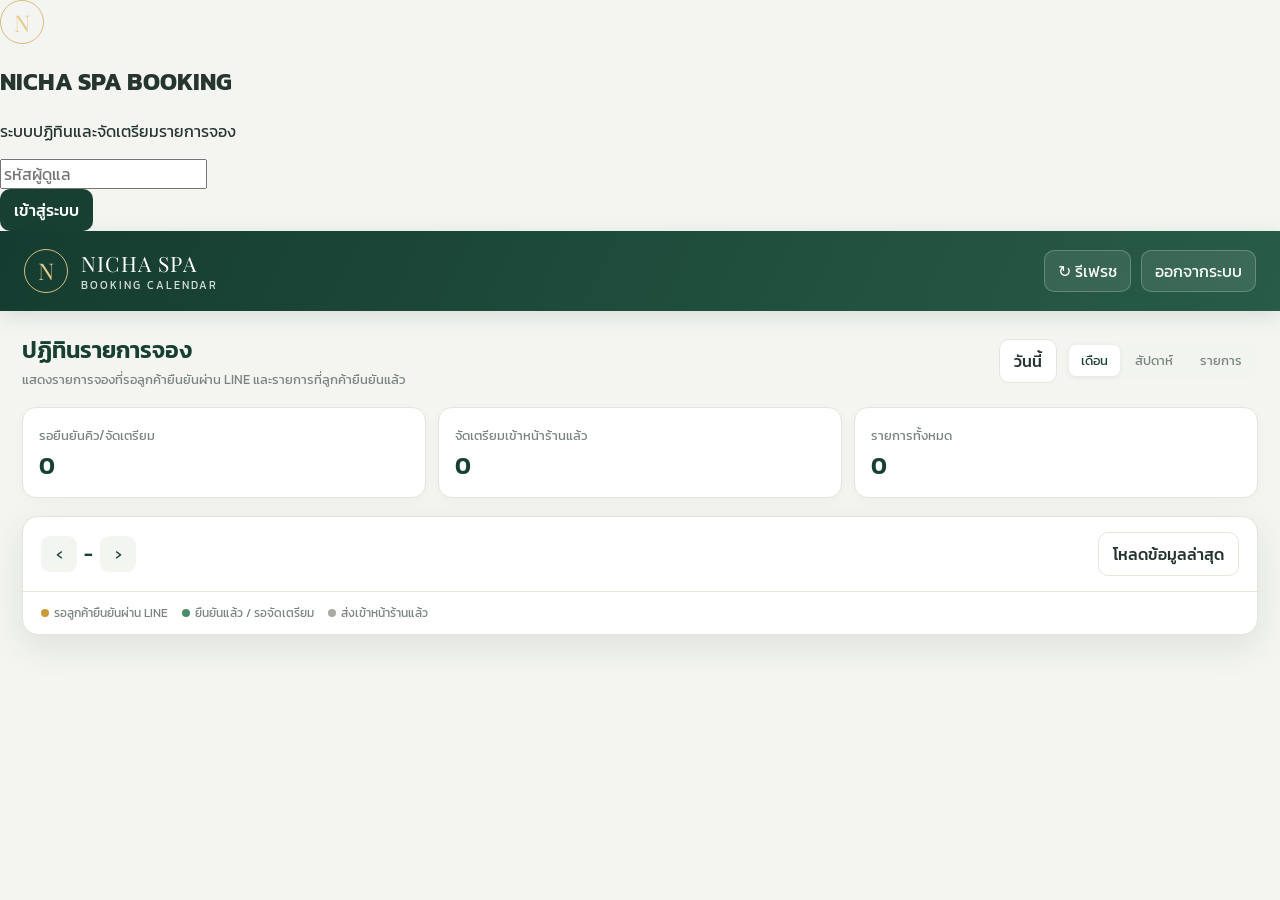
==== commit a22a851c: "Update NICHA-SPA-BOOKING.html" ====
--- a/NICHA-SPA-BOOKING.html
+++ b/NICHA-SPA-BOOKING.html
@@ -1,2842 +1,357 @@
-
 <!DOCTYPE html>
 <html lang="th">
 <head>
 <meta charset="UTF-8">
-<meta name="viewport" content="width=device-width, initial-scale=1.0">
+<meta name="viewport" content="width=device-width, initial-scale=1">
 <meta name="theme-color" content="#173f32">
-<title>NICHA SPA | Management</title>
-
+<title>NICHA SPA | Booking Calendar</title>
 <style>
 @import url('https://fonts.googleapis.com/css2?family=Kanit:wght@300;400;500;600;700&family=Playfair+Display:wght@500;600;700&display=swap');
-
-:root {
-  --green:#173f32;
-  --green2:#245744;
-  --green3:#eaf1eb;
-  --gold:#c6a45c;
-  --gold2:#e8d6a6;
-  --cream:#f8f6ef;
-  --white:#fff;
-  --text:#26352e;
-  --muted:#829087;
-  --border:#e8e8df;
-  --red:#b85d51;
-  --shadow:0 10px 35px rgba(29,55,42,.08);
-}
-
-* { box-sizing:border-box; }
-
-body {
-  margin:0;
-  background:var(--cream);
-  color:var(--text);
-  font-family:'Kanit',sans-serif;
-  font-weight:300;
-}
-
-button,input,select { font:inherit; }
-button { cursor:pointer; }
-.hidden { display:none!important; }
-
-.login-screen {
-  min-height:100vh;
-  display:flex;
-  align-items:center;
-  justify-content:center;
-  padding:20px;
-  background:radial-gradient(circle at 15% 15%,#476b50 0,transparent 35%),linear-gradient(135deg,#102f27,#1d4938 60%,#876e3d);
-}
-
-.login-card {
-  width:100%;
-  max-width:430px;
-  background:#fffdf8;
-  border-radius:25px;
-  padding:42px 35px;
-  text-align:center;
-  box-shadow:0 25px 80px #071d1880;
-}
-
-.logo-mark {
-  width:76px;
-  height:76px;
-  border:1px solid var(--gold);
-  border-radius:50%;
-  display:flex;
-  align-items:center;
-  justify-content:center;
-  margin:0 auto 17px;
-  color:var(--gold);
-  font-family:'Playfair Display',serif;
-  font-size:29px;
-}
-
-.login-title {
-  font-family:'Playfair Display',serif;
-  font-size:34px;
-  color:var(--green);
-  letter-spacing:3px;
-}
-
-.login-sub {
-  color:var(--gold);
-  letter-spacing:2px;
-  font-size:12px;
-  margin:5px 0 28px;
-}
-
-.login-card input {
-  width:100%;
-  padding:14px;
-  border:1px solid var(--border);
-  border-radius:12px;
-  margin-bottom:14px;
-  outline:none;
-  text-align:center;
-  font-size:17px;
-}
-
-.login-card input:focus { border-color:var(--gold); }
-.login-error { color:var(--red);font-size:13px;min-height:22px; }
-
-.btn {
-  border:0;
-  padding:11px 18px;
-  border-radius:11px;
-  font-weight:400;
-  transition:.2s;
-}
-
-.btn:hover { transform:translateY(-1px);filter:brightness(1.04); }
-.btn-primary { background:var(--green);color:white; }
-.btn-gold { background:var(--gold);color:#fff; }
-.btn-light { background:var(--green3);color:var(--green); }
-.btn-danger { background:#f9e9e6;color:var(--red); }
-.btn-block { width:100%;padding:14px; }
-
-.app { min-height:100vh; }
-
-.sidebar {
-  position:fixed;
-  left:0;
-  top:0;
-  bottom:0;
-  width:245px;
-  background:var(--green);
-  color:white;
-  padding:26px 17px;
-  z-index:10;
-  display:flex;
-  flex-direction:column;
-}
-
-.side-brand {
-  text-align:center;
-  padding:8px 0 28px;
-  border-bottom:1px solid #ffffff20;
-}
-
-.side-brand strong {
-  display:block;
-  font-family:'Playfair Display',serif;
-  font-size:29px;
-  letter-spacing:3px;
-}
-
-.side-brand span {
-  font-size:10px;
-  letter-spacing:3px;
-  color:var(--gold2);
-}
-
-.side-label {
-  color:#b5c5b8;
-  font-size:11px;
-  letter-spacing:1px;
-  margin:25px 12px 10px;
-}
-
-.nav-btn {
-  width:100%;
-  display:flex;
-  align-items:center;
-  gap:13px;
-  padding:13px 15px;
-  border:0;
-  background:transparent;
-  color:#dce8df;
-  border-radius:11px;
-  text-align:left;
-  margin:3px 0;
-  font-size:14px;
-}
-
-.nav-btn:hover,.nav-btn.active {
-  background:#ffffff18;
-  color:#f0d99e;
-}
-
-.nav-icon { width:22px;text-align:center;font-size:17px; }
-
-.side-bottom {
-  margin-top:auto;
-  color:#aabdb0;
-  font-size:11px;
-  text-align:center;
-  padding:15px;
-}
-
-.main {
-  margin-left:245px;
-  padding:28px 34px;
-  max-width:1600px;
-}
-
-.topbar {
-  display:flex;
-  justify-content:space-between;
-  align-items:center;
-  gap:15px;
-  margin-bottom:27px;
-}
-
-.top-title h1 {
-  margin:0;
-  color:var(--green);
-  font-size:25px;
-  font-weight:500;
-}
-
-.top-title p {
-  margin:4px 0 0;
-  color:var(--muted);
-  font-size:13px;
-}
-
-.top-right { display:flex;align-items:center;gap:12px; }
-.date-label { color:var(--muted);font-size:12px; }
-
-.admin-chip {
-  background:white;
-  padding:9px 14px;
-  border-radius:30px;
-  box-shadow:var(--shadow);
-  font-size:13px;
-}
-
-.welcome {
-  background:linear-gradient(110deg,#173f32,#32634a);
-  color:white;
-  border-radius:20px;
-  padding:25px 30px;
-  margin-bottom:23px;
-  position:relative;
-  overflow:hidden;
-}
-
-.welcome:after {
-  content:"✦";
-  position:absolute;
-  right:35px;
-  top:-35px;
-  font-size:150px;
-  color:#ffffff12;
-}
-
-.welcome h2 {
-  font-family:'Playfair Display',serif;
-  font-size:25px;
-  margin:0 0 5px;
-  font-weight:500;
-}
-
-.welcome p { margin:0;color:#d5e2d8;font-size:13px; }
-
-.stats {
-  display:grid;
-  grid-template-columns:repeat(5,minmax(0,1fr));
-  gap:16px;
-  margin-bottom:25px;
-}
-
-.stat-card {
-  background:white;
-  border:1px solid var(--border);
-  border-radius:16px;
-  padding:19px;
-  box-shadow:var(--shadow);
-}
-
-.stat-top { display:flex;justify-content:space-between;align-items:center; }
-.stat-name { color:var(--muted);font-size:12px; }
-
-.stat-icon {
-  width:35px;
-  height:35px;
-  border-radius:10px;
-  display:grid;
-  place-items:center;
-  background:var(--green3);
-}
-
-.stat-value {
-  color:var(--green);
-  font-size:25px;
-  font-weight:500;
-  margin-top:9px;
-}
-
-.stat-note { font-size:11px;color:var(--muted); }
-
-.section-head {
-  display:flex;
-  justify-content:space-between;
-  align-items:center;
-  gap:12px;
-  margin:25px 0 14px;
-}
-
-.section-head h2 {
-  margin:0;
-  font-size:18px;
-  color:var(--green);
-  font-weight:500;
-}
-
-.section-head p { margin:3px 0 0;color:var(--muted);font-size:12px; }
-
-.bed-grid {
-  display:grid;
-  grid-template-columns:repeat(3,minmax(0,1fr));
-  gap:15px;
-}
-
-.bed-card {
-  background:white;
-  border:1px solid var(--border);
-  border-radius:17px;
-  padding:18px;
-  box-shadow:var(--shadow);
-  transition:.2s;
-  cursor:pointer;
-}
-
-.bed-card:hover { transform:translateY(-3px);border-color:var(--gold); }
-.bed-top { display:flex;justify-content:space-between;align-items:center; }
-.bed-name { font-size:17px;font-weight:500;color:var(--green); }
-.bed-area { font-size:11px;color:var(--muted);margin-top:3px; }
-
-.status { padding:5px 10px;border-radius:20px;font-size:11px; }
-.status-free { background:#e8f4e9;color:#39774b; }
-.status-busy { background:#fff0dc;color:#a66a20; }
-
-.bed-action {
-  margin-top:18px;
-  border-top:1px solid var(--border);
-  padding-top:12px;
-  font-size:12px;
-  color:var(--gold);
-}
-
-.panel {
-  background:white;
-  border:1px solid var(--border);
-  border-radius:17px;
-  padding:21px;
-  box-shadow:var(--shadow);
-  margin-bottom:17px;
-}
-
-.form-grid {
-  display:grid;
-  grid-template-columns:repeat(2,minmax(0,1fr));
-  gap:13px;
-}
-
-.field { display:flex;flex-direction:column;gap:6px; }
-.field label { font-size:12px;color:var(--muted); }
-
-.field input,.field select {
-  width:100%;
-  padding:11px 12px;
-  border:1px solid var(--border);
-  border-radius:10px;
-  outline:none;
-  background:white;
-  color:var(--text);
-}
-
-.field input:focus,.field select:focus { border-color:var(--gold); }
-.full { grid-column:1/-1; }
-.form-actions { display:flex;gap:9px;margin-top:16px;flex-wrap:wrap; }
-.table-wrap { overflow-x:auto; }
-
-table { width:100%;border-collapse:collapse;min-width:600px; }
-th { background:#f5f5ef;color:var(--green);font-size:12px;font-weight:500;text-align:left;padding:13px; }
-td { padding:13px;border-bottom:1px solid var(--border);font-size:13px; }
-.empty { text-align:center;color:var(--muted);padding:35px; }
-
-.modal-backdrop {
-  position:fixed;
-  inset:0;
-  background:#10251ecc;
-  z-index:50;
-  display:flex;
-  align-items:center;
-  justify-content:center;
-  padding:15px;
-}
-
-.modal {
-  background:white;
-  width:100%;
-  max-width:560px;
-  max-height:90vh;
-  overflow:auto;
-  border-radius:20px;
-  padding:24px;
-  box-shadow:0 25px 80px #0004;
-}
-
-.modal-head {
-  display:flex;
-  justify-content:space-between;
-  align-items:center;
-  margin-bottom:18px;
-}
-
-.modal-head h2 { margin:0;color:var(--green);font-size:20px; }
-
-.close {
-  border:0;
-  background:#f2f2ec;
-  border-radius:50%;
-  width:34px;
-  height:34px;
-  font-size:19px;
-  color:var(--green);
-}
-
-.checkout-modal {
-  max-width:650px;
-  border:1px solid #e8d6a6;
-  background:linear-gradient(180deg,#fff 0%,#fffdf7 100%);
-}
-
-.checkout-total {
-  background:linear-gradient(120deg,#173f32,#32634a);
-  color:#fff;
-  border-radius:16px;
-  padding:18px;
-  margin:14px 0;
-}
-
-.checkout-total small { color:#d9e8dc; }
-.checkout-total strong { display:block;font-size:32px;font-weight:600; }
-
-.checkout-lines { display:grid;gap:9px;margin:14px 0; }
-
-.checkout-line {
-  display:flex;
-  justify-content:space-between;
-  gap:12px;
-  font-size:14px;
-}
-
-.checkout-line b { font-weight:500; }
-
-.payment-options {
-  display:grid;
-  grid-template-columns:1fr 1fr;
-  gap:10px;
-  margin:10px 0;
-}
-
-.payment-option {
-  border:1.5px solid var(--border);
-  border-radius:13px;
-  padding:13px;
-  text-align:center;
-  background:#fff;
-  color:var(--green);
-  font-weight:500;
-}
-
-.payment-option.selected {
-  border-color:var(--gold);
-  background:#f8f3e6;
-  box-shadow:0 0 0 2px #c6a45c22;
-}
-
-.payment-option input { accent-color:var(--green);margin-right:6px; }
-
-.payment-fields {
-  background:#f7f8f3;
-  border-radius:13px;
-  padding:14px;
-  margin-top:10px;
-}
-
-.change-box {
-  display:flex;
-  justify-content:space-between;
-  align-items:center;
-  background:#eaf3eb;
-  color:#17613d;
-  border-radius:11px;
-  padding:12px 14px;
-  margin-top:10px;
-  font-weight:500;
-}
-
-.share-table {
-  width:100%;
-  min-width:0;
-  margin-top:8px;
-  border:1px solid var(--border);
-  border-radius:12px;
-  overflow:hidden;
-}
-
-.share-table th,.share-table td { padding:10px;font-size:13px; }
-.share-table th { background:#f4f4ed; }
-
-.checkout-actions { display:flex;gap:9px;margin-top:18px; }
-.checkout-actions button { flex:1; }
-
-.report-grid {
-  display:grid;
-  grid-template-columns:repeat(3,minmax(0,1fr));
-  gap:15px;
-}
-
-.report-card { padding:20px;border-radius:15px;background:#f5f6ef; }
-.report-card span { font-size:12px;color:var(--muted); }
-.report-card strong { display:block;margin-top:7px;color:var(--green);font-size:24px; }
-.report-filter { display:flex;align-items:end;gap:14px;flex-wrap:wrap;margin-bottom:16px; }
-.report-filter label { display:flex;flex-direction:column;gap:6px;min-width:190px;font-size:13px;color:var(--muted); }
-.report-filter select,.report-filter input { min-height:42px;padding:9px 12px;border:1px solid var(--border);border-radius:10px;background:white;color:var(--text);font:inherit; }
-.report-period-label { padding:10px 0;color:var(--muted);font-size:13px; }
-.muted-small { color:var(--muted);font-size:11px;margin-top:3px; }
-.payment-tag { display:inline-block;padding:4px 9px;border-radius:20px;font-size:12px;white-space:nowrap; }
-.payment-tag.cash { background:#e8f2e9;color:#27623b; }
-.payment-tag.transfer { background:#e8effa;color:#315b91; }
-.report-detail-table { min-width:900px; }
-.empty-cell { text-align:center;padding:28px;color:var(--muted); }
-
-
-.toast {
-  position:fixed;
-  bottom:25px;
-  right:25px;
-  max-width:min(420px,calc(100vw - 30px));
-  background:var(--green);
-  color:white;
-  padding:13px 20px;
-  border-radius:12px;
-  box-shadow:var(--shadow);
-  z-index:100;
-  font-size:13px;
-  animation:toastIn .22s ease-out;
-}
-
-.toast.toast-error { background:#a83f35; }
-
-@keyframes toastIn {
-  from { opacity:0;transform:translateY(10px); }
-  to { opacity:1;transform:translateY(0); }
-}
-
-.loading { opacity:.6;pointer-events:none; }
-
-/* สถานะการ์ดเตียงเดิม */
-.bed-card-free {
-  background:#fff!important;
-  color:#374151!important;
-  border:1px solid #e5e8df!important;
-}
-
-.bed-card-busy {
-  background:#16a34a!important;
-  color:#fff!important;
-  border:1px solid #15803d!important;
-  box-shadow:0 8px 24px rgba(22,163,74,.22);
-}
-
-.bed-card-busy:hover { border-color:#15803d!important; }
-
-.bed-card-busy .bed-name,
-.bed-card-busy .bed-area,
-.bed-card-busy .bed-action {
-  color:#fff!important;
-  border-color:rgba(255,255,255,.35)!important;
-}
-
-.bed-card-busy .status-busy {
-  background:#fff!important;
-  color:#15803d!important;
-}
-
-.bed-card-prepared {
-  background:#fff4c2!important;
-  color:#6b4e00!important;
-  border:1px solid #e8c547!important;
-}
-
-.bed-card-prepared .bed-name,
-.bed-card-prepared .bed-area,
-.bed-card-prepared .bed-action {
-  color:#765900!important;
-}
-
-.bed-card-prepared .status-prepared {
-  background:#f4d86b;
-  color:#654b00;
-}
-
-.status-prepared { background:#f4d86b;color:#654b00; }
-
-/* TIMER บนการ์ดเตียง */
-.bed-timer {
-  margin-top:17px;
-  padding:14px 12px;
-  background:rgba(0,0,0,.16);
-  border:1px solid rgba(255,255,255,.28);
-  border-radius:13px;
-  text-align:center;
-}
-
-.timer-label {
-  font-size:12px;
-  color:#e4f5e8;
-  margin-bottom:4px;
-}
-
-.timer-value {
-  font-family:Arial,sans-serif;
-  font-size:clamp(27px,3vw,36px);
-  font-weight:800;
-  letter-spacing:2px;
-  color:#fff;
-  line-height:1.3;
-  font-variant-numeric:tabular-nums;
-}
-
-.timer-value.timer-warning { color:#ffe08a; }
-
-.timer-value.timer-expired {
-  color:#ffb0a7;
-  animation:timerPulse 1s infinite;
-}
-
-.timer-service {
-  font-size:11px;
-  color:#e4f5e8;
-  margin-top:5px;
-}
-
-@keyframes timerPulse {
-  50% { opacity:.45; }
-}
-
-/* =========================================
-   NICHA SPA - PREMIUM COLOR REFRESH
-   ========================================= */
-
-.stats .stat-card {
-  position:relative;
-  overflow:hidden;
-  border-radius:18px;
-  border:1px solid transparent;
-  transition:.25s ease;
-}
-
-.stats .stat-card:hover {
-  transform:translateY(-4px);
-  box-shadow:0 12px 28px rgba(29,55,42,.13);
-}
-
-.stats .stat-card:nth-child(1) {
-  background:linear-gradient(145deg,#fffdf6,#f4e8c9);
-  border-color:#e4d09b;
-}
-.stats .stat-card:nth-child(1) .stat-icon {
-  background:#ead9ad;
-  color:#8d6925;
-}
-.stats .stat-card:nth-child(1) .stat-value { color:#98732b; }
-
-.stats .stat-card:nth-child(2) {
-  background:linear-gradient(145deg,#f5fff6,#dff1e3);
-  border-color:#b8ddc0;
-}
-.stats .stat-card:nth-child(2) .stat-icon {
-  background:#c6e8ce;
-  color:#34764b;
-}
-.stats .stat-card:nth-child(2) .stat-value { color:#34764b; }
-
-.stats .stat-card:nth-child(3) {
-  background:linear-gradient(145deg,#fffaf0,#ffedc4);
-  border-color:#efd18a;
-}
-.stats .stat-card:nth-child(3) .stat-icon {
-  background:#f6dda0;
-  color:#a36b16;
-}
-.stats .stat-card:nth-child(3) .stat-value { color:#a36b16; }
-
-.stats .stat-card:nth-child(4) {
-  background:linear-gradient(145deg,#238052,#125b39);
-  border-color:#0d5936;
-}
-.stats .stat-card:nth-child(4) .stat-name,
-.stats .stat-card:nth-child(4) .stat-note { color:#e1f5e7; }
-.stats .stat-card:nth-child(4) .stat-value { color:#fff; }
-.stats .stat-card:nth-child(4) .stat-icon {
-  background:#ffffff25;
-  color:#fff;
-}
-
-.stats .stat-card:nth-child(5) {
-  background:linear-gradient(145deg,#faf7ff,#eae1f7);
-  border-color:#d4c4ed;
-}
-.stats .stat-card:nth-child(5) .stat-icon {
-  background:#dcd0ef;
-  color:#7354a1;
-}
-.stats .stat-card:nth-child(5) .stat-value { color:#7354a1; }
-
-.bed-card {
-  position:relative;
-  overflow:hidden;
-  border-radius:19px;
-  padding:20px;
-  min-height:145px;
-  transition:transform .22s,box-shadow .22s;
-}
-
-.bed-card:hover {
-  transform:translateY(-4px);
-  box-shadow:0 14px 30px rgba(29,55,42,.15);
-}
-
-.bed-card-free {
-  background:linear-gradient(145deg,#ffffff,#e5f5e9)!important;
-  border:1.5px solid #a9d6b5!important;
-  box-shadow:0 6px 18px rgba(52,118,75,.08);
-}
-.bed-card-free .bed-name { color:#286b40!important; }
-.bed-card-free .bed-area { color:#63846b!important; }
-.bed-card-free .bed-action {
-  color:#34764b!important;
-  border-color:#c7e4ce!important;
-}
-.bed-card-free .status-free {
-  background:#c9ebd1;
-  color:#21663a;
-  font-weight:500;
-}
-
-.bed-card-prepared {
-  background:linear-gradient(145deg,#fffdf5,#ffedbd)!important;
-  border:1.5px solid #e9c66e!important;
-  box-shadow:0 6px 18px rgba(163,107,22,.10);
-}
-.bed-card-prepared .bed-name { color:#805713!important; }
-.bed-card-prepared .bed-area { color:#9a762f!important; }
-.bed-card-prepared .bed-action {
-  color:#966313!important;
-  border-color:#efd99e!important;
-}
-.bed-card-prepared .status-prepared {
-  background:#e8c35d!important;
-  color:#62440b!important;
-  font-weight:600;
-}
-
-.bed-card-busy {
-  background:linear-gradient(145deg,#238052,#105638)!important;
-  color:#fff!important;
-  border:1.5px solid #0b5835!important;
-  box-shadow:0 9px 25px rgba(22,107,67,.25);
-}
-.bed-card-busy .bed-name,
-.bed-card-busy .bed-area,
-.bed-card-busy .bed-action {
-  color:#fff!important;
-  border-color:#ffffff45!important;
-}
-.bed-card-busy .bed-name { font-size:18px;font-weight:600; }
-.bed-card-busy .status-busy {
-  background:#d6f4df!important;
-  color:#125b39!important;
-  font-weight:600;
-}
-
-.bed-card-busy .bed-timer {
-  background:rgba(0,0,0,.20);
-  border:1px solid #ffffff45;
-  padding:16px 12px;
-  box-shadow:inset 0 1px 8px rgba(0,0,0,.12);
-}
-.bed-card-busy .timer-value {
-  font-size:clamp(28px,3vw,38px);
-  font-weight:800;
-  letter-spacing:2px;
-  text-shadow:0 2px 8px #0003;
-}
-.bed-card-busy .timer-value.timer-warning { color:#ffe28b; }
-.bed-card-busy .timer-value.timer-expired { color:#ffaaa0; }
-.bed-card-busy .timer-label,
-.bed-card-busy .timer-service { color:#e2f5e8; }
-
-#pageContent table tbody tr:hover { background:#f5f8f2; }
-#pageContent table tbody td { color:#405347; }
-#pageContent table thead th { background:#eaf1e8; }
-
-.btn-primary {
-  background:linear-gradient(135deg,#173f32,#286348);
-  box-shadow:0 4px 10px rgba(23,63,50,.13);
-}
-.btn-gold { background:linear-gradient(135deg,#b99448,#d5b76f); }
-.btn-light { background:#e9f1e9;color:#245744; }
-
-/* ===== ระบบลบเตียง ===== */
-
-.bed-manage-actions {
-  display:flex;
-  align-items:center;
-  gap:8px;
-}
-
-.btn-delete-bed {
-  border:1px solid #e9c9c4;
-  background:#fff3f1;
-  color:#ad4b40;
-  border-radius:9px;
-  padding:7px 12px;
-  font-size:12px;
-  font-weight:500;
-}
-
-.btn-delete-bed:hover {
-  background:#f9e2de;
-  border-color:#d99b92;
-}
-
-.btn-delete-bed:disabled {
-  opacity:.45;
-  cursor:not-allowed;
-}
-
-.bed-manage-table {
-  width:100%;
-  min-width:520px;
-  border-collapse:collapse;
-}
-
-.bed-manage-table th,
-.bed-manage-table td {
-  padding:13px;
-  border-bottom:1px solid var(--border);
-  text-align:left;
-  font-size:13px;
-}
-
-.bed-manage-table th {
-  background:#eaf1e8;
-  color:var(--green);
-}
-
-.bed-manage-status {
-  display:inline-block;
-  padding:5px 10px;
-  border-radius:20px;
-  font-size:11px;
-}
-
-.bed-manage-status.free {
-  color:#287044;
-  background:#e2f3e6;
-}
-
-.bed-manage-status.busy {
-  color:#a66a20;
-  background:#fff0dc;
-}
-
-.bed-manage-status.prepared {
-  color:#765900;
-  background:#fff0c2;
-}
-
-.delete-bed-modal {
-  max-width:430px;
-  text-align:center;
-  border:1px solid #ead8d2;
-}
-
-.delete-bed-icon {
-  width:66px;
-  height:66px;
-  margin:0 auto 15px;
-  border-radius:50%;
-  display:grid;
-  place-items:center;
-  background:#fff0ed;
-  color:#b85d51;
-  font-size:30px;
-}
-
-.delete-bed-name {
-  color:var(--green);
-  font-size:21px;
-  font-weight:600;
-  margin:12px 0;
-}
-
-.delete-bed-warning {
-  background:#fff7f4;
-  color:#a34f45;
-  border-radius:12px;
-  padding:12px;
-  font-size:12px;
-  line-height:1.7;
-  margin:15px 0;
-}
-
-.delete-bed-actions {
-  display:flex;
-  gap:10px;
-  margin-top:18px;
-}
-
-.delete-bed-actions button { flex:1; }
-
-/* ตัวเลือกพนักงานนวดแบบ Popup */
-.staff-picker-trigger {
-  width:100%; display:flex; justify-content:space-between; align-items:center;
-  gap:12px; padding:12px 14px; border:1px solid var(--border); border-radius:11px;
-  background:#fff; color:var(--green); text-align:left; min-height:46px;
-}
-.staff-picker-trigger:hover { border-color:var(--gold); background:#fffdf7; }
-.staff-picker-trigger.selected { border-color:#b8d8bd; background:#f1f8f1; font-weight:500; }
-.employee-picker-modal { max-width:560px; }
-
-.member-picker-modal { max-width:620px; }
-.member-search { width:100%;padding:12px 14px;border:1px solid var(--border);border-radius:11px;font:inherit;margin:0 0 12px; }
-.member-picker-list { display:grid;gap:9px;max-height:55vh;overflow:auto; }
-.member-picker-item { width:100%;text-align:left;padding:13px;border:1px solid var(--border);border-radius:12px;background:#fff;color:var(--ink);cursor:pointer; }
-.member-picker-item:hover { border-color:var(--gold);background:#fffdf7; }
-.member-picker-item strong { color:var(--green);font-size:14px; }
-.member-picker-meta { color:var(--muted);font-size:12px;line-height:1.7;margin-top:4px; }
-.member-picker-status { display:inline-block;padding:2px 8px;border-radius:20px;background:#edf4ed;color:#287044;font-size:11px;margin-left:6px; }
-.member-picker-empty { padding:20px;text-align:center;color:var(--muted);background:#f7f7f2;border-radius:12px; }
-.member-selected-note { color:var(--muted);font-size:11px;margin-top:5px; }
-
-.employee-picker-hint { margin:-8px 0 14px; color:var(--muted); font-size:12px; }
-.employee-picker-list {
-  display:grid;
-  grid-template-columns:repeat(4,minmax(0,1fr));
-  gap:9px;
-  max-height:58vh;
-  overflow:auto;
-  padding:2px;
-}
-.employee-picker-item {
-  display:flex; flex-direction:column; justify-content:center; align-items:center;
-  gap:7px; min-width:0; min-height:82px; padding:10px 7px;
-  border:1px solid #e5e8df; border-radius:12px;
-  background:#fff; color:#374151; text-align:center;
-  box-shadow:0 2px 7px rgba(29,55,42,.04);
-}
-.employee-picker-item.available { cursor:pointer; }
-.employee-picker-item.available:hover { border-color:var(--gold); background:#fffdf6; }
-.employee-picker-item.unavailable {
-  background:#16a34a; color:#fff; border-color:#15803d;
-  cursor:not-allowed; opacity:1;
-}
-.employee-picker-item:disabled { opacity:1; }
-.employee-picker-name { font-weight:500; line-height:1.35; overflow-wrap:anywhere; }
-.employee-picker-status {
-  flex-shrink:0; padding:3px 9px; border-radius:20px;
-  font-size:11px; background:#f2f4ef; color:#287044;
-}
-.employee-picker-status.available { color:#287044; background:#e2f3e6; }
-.employee-picker-status.unavailable { color:#166534; background:#fff; }
-.employee-picker-item.unavailable .employee-picker-name { color:#fff; }
-.employee-picker-empty {
-  grid-column:1/-1; padding:20px; text-align:center;
-  color:var(--muted); background:#f7f7f2; border-radius:12px;
-}
-.stat-card-clickable {
-  width:100%; font:inherit; text-align:left; cursor:pointer;
-}
-.stat-card-clickable:focus-visible { outline:3px solid var(--gold); outline-offset:3px; }
-
-@media(max-width:1050px) {
-  .stats { grid-template-columns:repeat(3,1fr); }
-  .bed-grid { grid-template-columns:repeat(2,1fr); }
-}
-
-@media(max-width:700px) {
-  .sidebar {
-    width:100%;
-    height:auto;
-    top:auto;
-    bottom:0;
-    padding:7px 5px;
-    flex-direction:row;
-    justify-content:space-around;
-    border-radius:16px 16px 0 0;
-  }
-
-  .side-brand,.side-label,.side-bottom { display:none; }
-  .sidebar nav { display:flex;width:100%;justify-content:space-around; }
-
-  .nav-btn {
-    flex:1;
-    flex-direction:column;
-    justify-content:center;
-    gap:2px;
-    padding:7px 2px;
-    font-size:10px;
-    margin:0;
-  }
-
-  .nav-icon { font-size:18px; }
-
-  .main {
-    margin-left:0;
-    padding:19px 14px 100px;
-  }
-
-  .topbar { align-items:flex-start; }
-  .top-title h1 { font-size:21px; }
-  .date-label { display:none; }
-  .welcome { padding:22px; }
-  .stats { grid-template-columns:repeat(2,1fr);gap:9px; }
-  .stat-card { padding:13px; }
-  .stat-value { font-size:20px; }
-  .bed-grid { grid-template-columns:repeat(2,minmax(0,1fr));gap:9px; }
-  .bed-card { padding:13px; }
-  .bed-name { font-size:14px; }
-  .form-grid { grid-template-columns:1fr; }
-  .report-grid { grid-template-columns:1fr; }
-  .timer-value { font-size:clamp(23px,6vw,32px);letter-spacing:1px; }
-}
-
-@media(max-width:520px) {
-  .checkout-modal { padding:17px; }
-  .checkout-actions { flex-direction:column; }
-  .checkout-total strong { font-size:28px; }
-  .delete-bed-actions { flex-direction:column; }
-}
-
-@media(max-width:380px) {
-  .bed-grid { grid-template-columns:1fr; }
-}
-
-/* NICHA SPA - STAFF SERVICE PAYOUT EDITOR */
-.payout-help{font-size:12px;color:var(--muted);line-height:1.7;margin:0 0 14px}
-.payout-list{display:grid;gap:10px}
-.payout-row{display:grid;grid-template-columns:minmax(0,1.5fr) auto minmax(110px,.7fr);gap:10px;align-items:center;padding:12px;border:1px solid var(--border);border-radius:12px;background:#fff}
-.payout-service-name{font-weight:500;color:var(--green);line-height:1.4}
-.payout-service-meta{font-size:11px;color:var(--muted);margin-top:3px}
-.payout-mode{display:flex;gap:3px;padding:3px;border-radius:9px;background:#f2f3ed}
-.payout-mode button{border:0;border-radius:7px;padding:7px 9px;background:transparent;color:#69736b;font-size:11px;white-space:nowrap}
-.payout-mode button.active{background:var(--green);color:#fff;box-shadow:0 2px 5px #173f3220}
-.payout-value-wrap{display:flex;align-items:center;gap:6px;min-width:0}
-.payout-value-wrap input{width:100%;min-width:0;padding:9px 8px;border:1px solid var(--border);border-radius:8px;font:inherit}
-.payout-value-unit{font-size:12px;color:var(--muted);white-space:nowrap}
-.staff-edit-btn{padding:6px 10px;font-size:11px}
-.staff-form-actions{display:flex;gap:9px;flex-wrap:wrap;margin-top:18px}
-@media(max-width:620px){.payout-row{grid-template-columns:1fr auto;gap:8px}.payout-service{grid-column:1/-1}.payout-value-wrap{grid-column:1/-1}.payout-mode{justify-self:start}}
-
-
-/* SERVICE ON/OFF SLIDING BAR */
-.service-switch{position:relative;display:inline-flex;width:68px;height:34px;vertical-align:middle;cursor:pointer;flex:none}
-.service-switch input{opacity:0;width:0;height:0;position:absolute}
-.service-switch-track{position:absolute;inset:0;border-radius:99px;background:#cbd5d1;cursor:pointer;transition:background .2s ease;box-shadow:inset 0 1px 2px #00000012}
-.service-switch-track:before{content:"";position:absolute;width:26px;height:26px;left:4px;top:4px;border-radius:50%;background:#fff;box-shadow:0 1px 4px #0003;transition:transform .2s ease}
-.service-switch-track:after{content:"ปิด";position:absolute;right:8px;top:50%;transform:translateY(-50%);font-size:10px;line-height:1;font-weight:700;color:#52615a;pointer-events:none}
-.service-switch input:checked + .service-switch-track{background:#23845d}
-.service-switch input:checked + .service-switch-track:before{transform:translateX(34px)}
-.service-switch input:checked + .service-switch-track:after{content:"เปิด";right:auto;left:8px;color:#fff}
-.service-switch input:focus-visible + .service-switch-track{outline:3px solid #23845d55;outline-offset:2px}
-.service-switch input:disabled + .service-switch-track{opacity:.55;cursor:wait}
-.service-status{font-size:12px;font-weight:600;margin-left:8px}
-.service-status.on{color:#23845d}.service-status.off{color:#9a6a36}
+:root{--green:#173f32;--green2:#245b47;--gold:#c8a45d;--cream:#f7f4ec;--ink:#26352e;--muted:#78847d;--line:#e6e5dc;--white:#fff;--red:#b94b45;--shadow:0 12px 34px rgba(25,54,42,.10)}
+*{box-sizing:border-box}body{margin:0;background:#f4f5f1;color:var(--ink);font-family:Kanit,sans-serif}button,input,select{font:inherit}button{cursor:pointer;border:0}
+.topbar{background:linear-gradient(115deg,#153c30,#285c47);color:#fff;padding:18px 24px;display:flex;align-items:center;justify-content:space-between;gap:16px;box-shadow:0 5px 20px #173f3220}
+.brand{display:flex;align-items:center;gap:13px}.brand-mark{width:44px;height:44px;border:1px solid #d7bd7d;border-radius:50%;display:grid;place-items:center;color:#e5ca8d;font-family:'Playfair Display';font-size:23px}.brand-title{font-family:'Playfair Display',serif;font-size:21px;letter-spacing:1.2px}.brand-sub{font-size:11px;color:#d9dfd8;letter-spacing:2px}.top-actions{display:flex;align-items:center;gap:10px}.top-btn{background:#ffffff18;border:1px solid #ffffff38;color:white;padding:8px 13px;border-radius:10px}
+.wrap{max-width:1500px;margin:auto;padding:22px}.toolbar{display:flex;align-items:center;justify-content:space-between;gap:12px;flex-wrap:wrap;margin-bottom:18px}.toolbar h1{font-size:23px;margin:0;color:var(--green);font-weight:600}.toolbar p{margin:3px 0 0;color:var(--muted);font-size:13px}.controls{display:flex;gap:8px;align-items:center;flex-wrap:wrap}.btn{padding:9px 14px;border-radius:10px;font-weight:500}.btn-green{background:var(--green);color:white}.btn-gold{background:var(--gold);color:#fff}.btn-light{background:white;border:1px solid var(--line);color:var(--ink)}.btn:disabled{opacity:.45;cursor:not-allowed}
+.stats{display:grid;grid-template-columns:repeat(3,minmax(0,1fr));gap:12px;margin-bottom:18px}.stat{background:white;border:1px solid var(--line);border-radius:14px;padding:14px 16px;box-shadow:0 3px 12px #173f3208}.stat small{color:var(--muted)}.stat strong{display:block;color:var(--green);font-size:24px;font-weight:600;margin-top:2px}
+.calendar-card{background:white;border:1px solid var(--line);border-radius:16px;box-shadow:var(--shadow);overflow:hidden}.cal-head{display:flex;align-items:center;justify-content:space-between;padding:15px 18px;border-bottom:1px solid var(--line);gap:12px;flex-wrap:wrap}.month-label{font-size:19px;font-weight:600;color:var(--green)}.cal-nav{display:flex;gap:7px;align-items:center}.icon-btn{width:36px;height:36px;border-radius:9px;background:#f3f5f1;color:var(--green);font-size:18px}.view-switch{display:flex;background:#f2f4ef;padding:4px;border-radius:10px;gap:3px}.view-switch button{padding:6px 12px;border-radius:7px;background:transparent;color:var(--muted);font-size:13px}.view-switch button.active{background:white;color:var(--green);box-shadow:0 1px 5px #0001}
+.calendar{display:grid;grid-template-columns:repeat(7,minmax(0,1fr))}.weekday{padding:10px 5px;text-align:center;background:#fafaf7;color:#7a857e;font-size:12px;border-bottom:1px solid var(--line)}.day{min-height:125px;border-right:1px solid var(--line);border-bottom:1px solid var(--line);padding:8px;min-width:0}.day:nth-child(7n){border-right:0}.day.muted{background:#fafaf8;color:#b5bbb5}.day.today{background:#fbfaf3}.day-number{font-size:13px;font-weight:600;display:flex;justify-content:space-between;align-items:center;margin-bottom:5px}.today .day-number span:first-child{background:var(--green);color:#fff;width:24px;height:24px;border-radius:50%;display:grid;place-items:center}.event{display:block;width:100%;text-align:left;padding:6px 7px;border-radius:7px;background:#edf4ee;border-left:3px solid #4c8a68;margin:4px 0;color:#244a37;font-size:11px;line-height:1.35;overflow:hidden}.event strong{display:block;font-size:11px;white-space:nowrap;overflow:hidden;text-overflow:ellipsis}.event em{font-style:normal;color:#63786a}.event.done{background:#f1f1ed;border-color:#a5aaa2;color:#70786f}.event.awaiting{background:#fff8e8;border-color:#c99b38;color:#78591c}.event.awaiting em{color:#96752e}.event.more{background:#f7f4e9;border-color:var(--gold);color:#80662f;text-align:center}.slip-action{display:inline-flex;align-items:center;gap:7px;padding:9px 13px;border-radius:9px;background:#edf4ee;color:#20563b;border:1px solid #c9dfce;font-weight:500}.slip-missing{font-size:12px;color:var(--muted)}.slip-preview{margin-top:12px;padding:12px;border:1px solid var(--line);border-radius:12px;background:#fafaf7}.slip-preview-head{display:flex;align-items:center;justify-content:space-between;gap:10px;margin-bottom:10px}.slip-preview img{display:block;width:100%;max-height:65vh;object-fit:contain;background:#fff;border-radius:8px}.day-booking-count{font-size:10px;color:var(--muted);white-space:nowrap}
+.list-view{padding:8px 16px}.list-day{padding:12px 0;border-bottom:1px solid var(--line)}.list-day h3{margin:0 0 8px;color:var(--green);font-size:14px}.list-event{display:flex;justify-content:space-between;align-items:center;gap:12px;padding:10px 12px;border:1px solid var(--line);border-radius:10px;margin:6px 0}.empty{padding:35px 15px;text-align:center;color:var(--muted)}
+.legend{display:flex;gap:14px;flex-wrap:wrap;padding:12px 18px;color:var(--muted);font-size:12px}.dot{display:inline-block;width:8px;height:8px;border-radius:50%;background:#4c8a68;margin-right:5px}.dot.grey{background:#a5aaa2}
+.overlay{position:fixed;inset:0;background:#12251f88;display:none;align-items:center;justify-content:center;padding:18px;z-index:10}.overlay.show{display:flex}.modal{background:white;width:min(620px,100%);max-height:92vh;overflow:auto;border-radius:18px;box-shadow:0 24px 70px #0003}.modal-head{padding:17px 20px;border-bottom:1px solid var(--line);display:flex;justify-content:space-between;align-items:center}.modal-head h2{margin:0;font-size:19px;color:var(--green)}.close{background:#f2f3ef;border-radius:50%;width:32px;height:32px;font-size:18px;color:#68756c}.modal-body{padding:20px}.detail-grid{display:grid;grid-template-columns:1fr 1fr;gap:12px}.detail{background:#f7f8f5;border-radius:10px;padding:10px 12px;min-width:0}.detail small{display:block;color:var(--muted);font-size:11px}.detail strong{font-size:14px;font-weight:500;overflow-wrap:anywhere}.full{grid-column:1/-1}.section-title{font-weight:600;color:var(--green);margin:18px 0 9px}.field{margin:10px 0}.field label{display:block;font-size:12px;color:#68756c;margin-bottom:5px}.field select,.field input{width:100%;padding:11px 12px;border:1px solid #dfe3db;border-radius:10px;background:white;color:var(--ink)}
+.staff-picker-trigger{width:100%;display:flex;justify-content:space-between;align-items:center;gap:12px;padding:12px 14px;border:1px solid #dfe3db;border-radius:11px;background:#fff;color:var(--green);text-align:left;min-height:46px}
+.staff-picker-trigger:hover{border-color:var(--gold);background:#fffdf7}
+.staff-picker-trigger.selected{border-color:#b8d8bd;background:#f1f8f1;font-weight:500}
+.employee-picker-overlay{position:fixed;inset:0;background:#12251f99;display:none;align-items:center;justify-content:center;padding:18px;z-index:30}
+.employee-picker-overlay.show{display:flex}
+.employee-picker-modal{background:#fff;width:min(560px,100%);max-height:88vh;overflow:auto;border-radius:18px;box-shadow:0 24px 70px #0004}
+.employee-picker-list{display:grid;grid-template-columns:repeat(4,minmax(0,1fr));gap:9px;max-height:58vh;overflow:auto;padding:15px 18px}
+.employee-picker-item{display:flex;flex-direction:column;justify-content:center;align-items:center;gap:7px;min-width:0;min-height:82px;padding:10px 7px;border:1px solid #e5e8df;border-radius:12px;background:#fff;color:#374151;text-align:center;box-shadow:0 2px 7px rgba(29,55,42,.04)}
+.employee-picker-item.available:hover{border-color:var(--gold);background:#fffdf6}
+.employee-picker-item.unavailable{background:#16a34a;color:#fff;border-color:#15803d;cursor:not-allowed}
+.employee-picker-item:disabled{opacity:1}
+.employee-picker-name{font-weight:500;line-height:1.35;overflow-wrap:anywhere}
+.employee-picker-status{padding:3px 9px;border-radius:20px;font-size:11px;background:#e2f3e6;color:#287044}
+.employee-picker-status.unavailable{background:#fff;color:#166534}
+.employee-picker-empty{grid-column:1/-1;padding:20px;text-align:center;color:var(--muted);background:#f7f7f2;border-radius:12px}
+.workflow-actions{display:flex;gap:8px;flex-wrap:wrap;margin:12px 0 16px}.btn-confirm{background:#e8f4eb;color:#23613b;border:1px solid #b8d9c0}.btn-confirm.is-confirmed,.btn-confirm:disabled.is-confirmed{background:#237a45;color:#fff;border-color:#237a45;opacity:1;cursor:default}.btn-cancel{background:#fff0ee;color:#a43d36;border:1px solid #efc5c0}.workflow-state{font-size:12px;padding:7px 10px;border-radius:9px;background:#f4f5f1;color:#59675e;margin-top:8px}
+.bed-picker-overlay{position:fixed;inset:0;background:#12251f99;display:none;align-items:center;justify-content:center;padding:18px;z-index:31}.bed-picker-overlay.show{display:flex}.bed-picker-modal{background:#fff;width:min(560px,100%);max-height:88vh;overflow:auto;border-radius:18px;box-shadow:0 24px 70px #0004}.bed-picker-list{display:grid;grid-template-columns:repeat(3,minmax(0,1fr));gap:9px;max-height:58vh;overflow:auto;padding:15px 18px}.bed-picker-item{display:flex;flex-direction:column;align-items:center;justify-content:center;gap:6px;min-height:76px;padding:10px 7px;border:1px solid #e5e8df;border-radius:12px;background:white;color:#374151}.bed-picker-item.available:hover{border-color:var(--gold);background:#fffdf6}.bed-picker-item.unavailable{background:#16a34a;color:#fff;border-color:#15803d;cursor:not-allowed}.bed-picker-item:disabled{opacity:1}.bed-picker-status{font-size:11px;padding:3px 9px;border-radius:20px;background:#e2f3e6;color:#287044}.bed-picker-status.unavailable{background:#fff;color:#166534}
+@media(max-width:560px){.bed-picker-list{grid-template-columns:repeat(2,minmax(0,1fr))}
+.employee-picker-hint{margin:0;padding:0 18px 12px;color:var(--muted);font-size:12px}
+.modal-actions{display:flex;justify-content:flex-end;gap:8px;padding:15px 20px;border-top:1px solid var(--line)}
+.login-screen{min-height:100vh;display:grid;place-items:center;padding:20px;background:radial-gradient(circle at top right,#315e48,#173f32 55%,#102c23)}.login-card{background:white;width:min(390px,100%);padding:30px;border-radius:20px;box-shadow:var(--shadow);text-align:center}.login-card .brand-mark{margin:auto;background:var(--green)}.login-card h2{color:var(--green);margin:14px 0 2px}.login-card p{color:var(--muted);font-size:13px}.login-card input{width:100%;padding:12px;border:1px solid var(--line);border-radius:10px;margin:12px 0}.login-card button{width:100%}.error{color:var(--red);font-size:12px;min-height:18px}.hidden{display:none!important}.toast{position:fixed;bottom:20px;left:50%;transform:translateX(-50%);padding:11px 18px;background:#183e31;color:#fff;border-radius:10px;z-index:20;box-shadow:var(--shadow);max-width:90vw;text-align:center}.toast.error{background:#a9433d;color:white}
+@media(max-width:800px){.wrap{padding:13px}.stats{gap:7px}.stat{padding:10px}.stat strong{font-size:20px}.day{min-height:100px;padding:5px}.event{font-size:10px;padding:5px}.event strong{font-size:10px}.cal-head{padding:12px}.month-label{font-size:16px}}
+@media(max-width:560px){.topbar{padding:13px 15px}.brand-title{font-size:17px}.brand-mark{width:38px;height:38px}.top-actions .top-btn{font-size:11px;padding:7px}.wrap{padding:10px}.toolbar h1{font-size:19px}.stats{grid-template-columns:repeat(3,1fr)}.stat small{font-size:10px}.stat strong{font-size:18px}.day{min-height:78px;padding:3px}.weekday{font-size:10px;padding:8px 2px}.day-number{font-size:11px;margin-bottom:3px}.day-number span:first-child{width:21px;height:21px}.event{padding:4px 3px;margin:3px 0;border-left-width:2px}.event strong{font-size:9px}.event em{font-size:9px}.detail-grid{grid-template-columns:1fr 1fr}.modal-body{padding:14px}.modal-head{padding:14px}.modal-actions{padding:12px}.btn{padding:8px 11px;font-size:13px}}
 </style>
 </head>
-
 <body>
-
-<section id="loginScreen" class="login-screen">
+<div id="loginScreen" class="login-screen">
   <div class="login-card">
-    <div class="logo-mark">N</div>
-    <div class="login-title">NICHA SPA</div>
-    <div class="login-sub">MASSAGE & REVENUE MANAGEMENT</div>
-    <div class="field">
-      <input id="pin" type="password" placeholder="กรอกรหัสผู้ดูแล">
+    <div class="brand-mark">N</div>
+    <h2>NICHA SPA BOOKING</h2>
+    <p>ระบบปฏิทินและจัดเตรียมรายการจอง</p>
+    <input id="pin" type="password" inputmode="numeric" placeholder="รหัสผู้ดูแล" autocomplete="current-password">
+    <div id="loginError" class="error"></div>
+    <button id="loginBtn" class="btn btn-green" onclick="login()">เข้าสู่ระบบ</button>
+  </div>
+</div>
+
+<div id="app" class="hidden">
+  <header class="topbar">
+    <div class="brand"><div class="brand-mark">N</div><div><div class="brand-title">NICHA SPA</div><div class="brand-sub">BOOKING CALENDAR</div></div></div>
+    <div class="top-actions"><button class="top-btn" onclick="loadAll()">↻ รีเฟรช</button><button class="top-btn" onclick="logout()">ออกจากระบบ</button></div>
+  </header>
+  <main class="wrap">
+    <div class="toolbar">
+      <div><h1>ปฏิทินรายการจอง</h1><p>แสดงรายการจองที่รอลูกค้ายืนยันผ่าน LINE และรายการที่ลูกค้ายืนยันแล้ว</p></div>
+      <div class="controls">
+        <button class="btn btn-light" onclick="goToday()">วันนี้</button>
+        <div class="view-switch"><button id="viewMonth" class="active" onclick="setView('month')">เดือน</button><button id="viewWeek" onclick="setView('week')">สัปดาห์</button><button id="viewList" onclick="setView('list')">รายการ</button></div>
+      </div>
     </div>
-    <button class="btn btn-primary btn-block" id="loginBtn" onclick="login()">เข้าสู่ระบบ</button>
-    <p id="loginError" class="login-error"></p>
-    <div style="font-size:11px;color:#9b9b8d;margin-top:15px">ณิชา นวดเพื่อสุขภาพ</div>
-  </div>
-</section>
-
-<div id="app" class="app hidden">
-  <aside class="sidebar">
-    <div class="side-brand">
-      <strong>NICHA</strong>
-      <span>SPA MANAGEMENT</span>
+    <div class="stats">
+      <div class="stat"><small>รอยืนยันคิว/จัดเตรียม</small><strong id="pendingCount">0</strong></div>
+      <div class="stat"><small>จัดเตรียมเข้าหน้าร้านแล้ว</small><strong id="preparedCount">0</strong></div>
+      <div class="stat"><small>รายการทั้งหมด</small><strong id="totalCount">0</strong></div>
     </div>
-
-    <div class="side-label">MAIN MENU</div>
-
-    <nav>
-      <button class="nav-btn active" data-page="dashboard" onclick="showPage('dashboard')"><span class="nav-icon">▦</span>หน้าร้าน</button>
-      <button class="nav-btn" data-page="beds" onclick="showPage('beds')"><span class="nav-icon">▤</span>จัดการเตียง</button>
-      <button class="nav-btn" data-page="staff" onclick="showPage('staff')"><span class="nav-icon">♙</span>พนักงาน</button>
-      <button class="nav-btn" data-page="services" onclick="showPage('services')"><span class="nav-icon">✧</span>เมนูบริการ</button>
-      <button class="nav-btn" data-page="booking" onclick="showPage('booking')"><span class="nav-icon">▦</span>Booking จองคิว</button>
-      <button class="nav-btn" data-page="report" onclick="showPage('report')"><span class="nav-icon">▥</span>รายงาน</button>
-    </nav>
-
-    <div class="side-bottom">NICHA SPA · PREMIUM CARE</div>
-  </aside>
-
-  <main class="main">
-    <header class="topbar">
-      <div class="top-title">
-        <h1 id="pageTitle">หน้าร้าน</h1>
-        <p>ระบบบริหารจัดการ ณิชา นวดเพื่อสุขภาพ</p>
+    <section class="calendar-card">
+      <div class="cal-head">
+        <div class="cal-nav"><button class="icon-btn" onclick="movePeriod(-1)">‹</button><div id="periodLabel" class="month-label">-</div><button class="icon-btn" onclick="movePeriod(1)">›</button></div>
+        <div class="controls"><button class="btn btn-light" onclick="loadAll()">โหลดข้อมูลล่าสุด</button></div>
       </div>
-      <div class="top-right">
-        <span class="date-label" id="today"></span>
-        <span class="admin-chip">✦ ผู้ดูแลระบบ</span>
-        <button class="btn btn-light" onclick="logout()">ออก</button>
-      </div>
-    </header>
-
-    <section id="pageContent"></section>
+      <div id="calendarContent"></div>
+      <div class="legend"><span><i class="dot" style="background:#c99b38"></i>รอลูกค้ายืนยันผ่าน LINE</span><span><i class="dot"></i>ยืนยันแล้ว / รอจัดเตรียม</span><span><i class="dot grey"></i>ส่งเข้าหน้าร้านแล้ว</span></div>
+    </section>
   </main>
 </div>
 
-<div id="bookingModal" class="modal-backdrop hidden">
+<div id="detailOverlay" class="overlay" onclick="if(event.target===this)closeDetail()">
   <div class="modal">
-    <div class="modal-head">
-      <h2 id="modalTitle">รับลูกค้าเข้าร้าน</h2>
-      <button class="close" onclick="closeModal()">×</button>
+    <div class="modal-head"><h2>รายละเอียดการจอง</h2><button class="close" onclick="closeDetail()">×</button></div>
+    <div class="modal-body">
+      <div id="reservationDetails" class="detail-grid"></div>
+      <div id="slipSection" class="section-title">สลิปโอนเงิน</div><div id="slipActionArea"></div><div id="slipPreview" class="slip-preview" style="display:none"><div class="slip-preview-head"><b>ภาพสลิปโอนเงิน</b><button type="button" class="btn btn-light" onclick="closeReservationSlip()">ปิดภาพ</button></div><img id="slipPreviewImage" alt="ภาพสลิปโอนเงิน" /><div id="slipPreviewError" class="slip-missing" style="display:none">ไม่สามารถแสดงภาพสลิปได้ กรุณาตรวจสอบสิทธิ์ไฟล์ใน Google Drive</div></div><div class="section-title">สถานะคิว</div><div class="workflow-actions"><button id="confirmQueueBtn" class="btn btn-confirm" onclick="setReservationWorkflow('ยืนยันคิว')">✓ ยืนยันคิว</button><button id="cancelQueueBtn" class="btn btn-cancel" onclick="setReservationWorkflow('ยกเลิกคิว')">✕ ยกเลิกคิว</button></div><div id="workflowState" class="workflow-state">สถานะภายในร้าน: รอยืนยันคิว</div><div class="section-title">จัดเตรียมเข้าหน้าร้าน</div>
+      <div class="field"><label>เลือกบริการในระบบหน้าร้าน (ตรวจสอบให้ตรงกับคอร์สที่จอง)</label><select id="serviceSelect"></select></div>
+      <div class="field"><label>เลือกเตียงที่ว่าง</label><input type="hidden" id="bedSelect" value=""><button type="button" id="bedPickerTrigger" class="staff-picker-trigger" onclick="openBookingBedPicker()"><span id="bedPickerLabel">กดเพื่อเลือกเตียง</span><span aria-hidden="true">⌄</span></button></div>
+      <div class="field"><label>เลือกหมอนวดที่ว่าง</label><input type="hidden" id="employeeSelect" value=""><button type="button" id="employeePickerTrigger" class="staff-picker-trigger" onclick="openBookingEmployeePicker()"><span id="employeePickerLabel">กดเพื่อเลือกหมอนวด</span><span aria-hidden="true">⌄</span></button></div>
+      <div id="modalMessage" class="error"></div>
+      <div style="font-size:12px;color:#78847d;line-height:1.6">เมื่อกดยืนยัน ระบบจะสร้างรายการสถานะ “เตรียมไว้” ในระบบหน้าร้าน และป้องกันการนำรหัสจองเดิมเข้าซ้ำ</div>
     </div>
-
-    <div class="form-grid">
-      <div class="field full">
-        <label>เตียงที่เลือก</label>
-        <input id="bookingBedName" disabled>
-        <input id="bookingBedId" type="hidden">
-      </div>
-
-      <div class="field">
-        <label>ประเภทลูกค้า</label>
-        <select id="customerType">
-          <option value="ขาจร">ลูกค้าขาจร</option>
-          <option value="ลูกค้าประจำ">ลูกค้าประจำ</option>
-        </select>
-      </div>
-
-      <div class="field">
-        <label>ชื่อลูกค้า</label>
-        <input id="customerName" placeholder="ชื่อลูกค้า">
-        <input id="memberLineUserId" type="hidden" value="">
-        <div id="memberSelectedNote" class="member-selected-note"></div>
-      </div>
-
-      <div class="field full">
-        <label>พนักงานนวด</label>
-        <input id="bookingEmployee" type="hidden" value="">
-        <button type="button" class="staff-picker-trigger" id="bookingEmployeeButton" onclick="openEmployeePicker()">
-          <span id="bookingEmployeeLabel">กดเพื่อเลือกพนักงานนวด</span><span aria-hidden="true">⌄</span>
-        </button>
-      </div>
-
-      <div class="field full">
-        <label>เลือกบริการ</label>
-        <select id="bookingService" onchange="updateBookingPrice()"></select>
-      </div>
-
-      <div class="field">
-        <label>ราคา (บาท)</label>
-        <input id="bookingPrice" type="number" min="0">
-      </div>
-
-      <div class="field">
-        <label>ส่วนลด (บาท)</label>
-        <input id="bookingDiscount" type="number" min="0" value="0">
-      </div>
-    </div>
-
-    <div class="form-actions">
-      <button class="btn btn-gold" onclick="prepareBooking()">เตรียมไว้</button>
-      <button class="btn btn-primary" onclick="startBooking()">เริ่มนวดทันที</button>
-      <button class="btn btn-light" onclick="closeModal()">ปิด</button>
-    </div>
+    <div class="modal-actions"><button class="btn btn-light" onclick="closeDetail()">ปิด</button><button id="prepareBtn" class="btn btn-green" onclick="prepareSelected()">ยืนยันและส่งเข้าหน้าร้าน</button></div>
   </div>
 </div>
-
-<div id="memberPickerModal" class="modal-backdrop hidden" style="z-index:80">
-  <div class="modal member-picker-modal">
-    <div class="modal-head">
-      <h2>เลือกลูกค้าประจำ</h2>
-      <button class="close" onclick="closeMemberPicker()">×</button>
-    </div>
-    <p class="employee-picker-hint">ค้นหาจากชื่อสมาชิกหรือเบอร์โทรศัพท์ · ข้อมูลจาก Nicha Cam Database</p>
-    <input id="memberSearch" class="member-search" placeholder="พิมพ์ชื่อหรือเบอร์โทรเพื่อค้นหา" oninput="renderMemberPicker()">
-    <div id="memberPickerList" class="member-picker-list"><div class="member-picker-empty">กำลังโหลดรายชื่อสมาชิก...</div></div>
-    <div class="form-actions"><button class="btn btn-light" onclick="closeMemberPicker()">ปิด</button></div>
+<div id="bookingEmployeePickerOverlay" class="employee-picker-overlay" onclick="if(event.target===this)closeBookingEmployeePicker()">
+  <div class="employee-picker-modal">
+    <div class="modal-head"><h2>เลือกหมอนวด</h2><button class="close" onclick="closeBookingEmployeePicker()">×</button></div>
+    <p class="employee-picker-hint">เลือกได้เฉพาะหมอนวดที่ยังไม่มีงานนวดอยู่ · สีเขียวหมายถึงไม่ว่าง</p>
+    <div id="bookingEmployeePickerList" class="employee-picker-list"></div>
+    <div class="modal-actions"><button class="btn btn-light" onclick="closeBookingEmployeePicker()">ปิด</button></div>
   </div>
 </div>
-
-<div id="employeePickerModal" class="modal-backdrop hidden" style="z-index:70">
-  <div class="modal employee-picker-modal">
-    <div class="modal-head">
-      <h2>เลือกพนักงานนวด</h2>
-      <button class="close" onclick="closeEmployeePicker()">×</button>
-    </div>
-    <p class="employee-picker-hint">เลือกได้เฉพาะพนักงานที่ยังไม่มีงานนวดอยู่</p>
-    <div id="employeePickerList" class="employee-picker-list"></div>
-    <div class="form-actions">
-      <button class="btn btn-light" onclick="closeEmployeePicker()">ปิด</button>
-    </div>
-  </div>
-</div>
-
-<div id="dashboardStaffPickerModal" class="modal-backdrop hidden" style="z-index:70">
-  <div class="modal employee-picker-modal">
-    <div class="modal-head">
-      <h2>สถานะพนักงานทั้งหมด</h2>
-      <button class="close" onclick="closeDashboardStaffPicker()">×</button>
-    </div>
-    <p class="employee-picker-hint">สีขาว = ว่าง · สีเขียว = ไม่ว่าง (กำลังนวด)</p>
-    <div id="dashboardStaffPickerList" class="employee-picker-list"></div>
-    <div class="form-actions">
-      <button class="btn btn-light" onclick="closeDashboardStaffPicker()">ปิด</button>
-    </div>
-  </div>
-</div>
-
-<div id="preparedModal" class="modal-backdrop hidden">
-  <div class="modal">
-    <div class="modal-head">
-      <h2>รายการเตรียมรับลูกค้า</h2>
-      <button class="close" onclick="closePreparedModal()">×</button>
-    </div>
-    <div id="preparedDetails" class="panel" style="margin:12px 0"></div>
-    <div class="form-actions">
-      <button class="btn btn-primary" onclick="startPreparedBooking()">เริ่มนวด</button>
-      <button class="btn btn-danger" onclick="cancelPreparedBooking()">ยกเลิกรายการ</button>
-      <button class="btn btn-light" onclick="closePreparedModal()">ปิด</button>
-    </div>
-  </div>
-</div>
-
-<div id="checkoutModal" class="modal-backdrop hidden">
-  <div class="modal checkout-modal">
-    <div class="modal-head">
-      <div>
-        <h2 style="margin:0;color:var(--green)">สรุปยอดชำระเงิน</h2>
-        <small id="checkoutSubtitle" style="color:var(--muted)"></small>
-      </div>
-      <button class="close" onclick="closeCheckout()">×</button>
-    </div>
-
-    <div id="checkoutDetails"></div>
-
-    <div class="field">
-      <label>เลือกวิธีชำระเงิน</label>
-    </div>
-
-    <div class="payment-options">
-      <label class="payment-option selected" id="cashOption">
-        <input type="radio" name="paymentMethod" value="เงินสด" checked onchange="selectPaymentMethod()"> 💵 เงินสด
-      </label>
-      <label class="payment-option" id="transferOption">
-        <input type="radio" name="paymentMethod" value="โอนเงิน" onchange="selectPaymentMethod()"> 📱 โอนเงิน
-      </label>
-    </div>
-
-    <div id="cashFields" class="payment-fields">
-      <div class="field">
-        <label for="cashReceived">จำนวนเงินสดที่รับจากลูกค้า (บาท)</label>
-        <input id="cashReceived" type="number" min="0" step="0.01" placeholder="กรอกจำนวนเงินที่รับ" oninput="updateCashChange()">
-      </div>
-      <div class="change-box">
-        <span>เงินทอน</span>
-        <strong id="cashChange">0.00 ฿</strong>
-      </div>
-      <small id="cashHint" style="color:var(--muted)">กรอกจำนวนเงินที่รับ ระบบจะคำนวณเงินทอนให้อัตโนมัติ</small>
-    </div>
-
-    <div class="checkout-actions">
-      <button class="btn btn-light" onclick="closeCheckout()">กลับ</button>
-      <button id="confirmCheckoutBtn" class="btn btn-primary" onclick="confirmCheckout()">ยืนยันรับชำระและจบงาน</button>
-    </div>
-  </div>
-</div>
-
-<!-- หน้าต่างยืนยันการลบเตียง -->
-<div id="deleteBedModal" class="modal-backdrop hidden">
-  <div class="modal delete-bed-modal">
-    <div class="delete-bed-icon">⌫</div>
-
-    <h2 style="margin:0;color:var(--green)">ยืนยันการลบเตียง</h2>
-
-    <div class="delete-bed-name" id="deleteBedName">-</div>
-
-    <div class="delete-bed-warning">
-      เตียงนี้จะถูกนำออกจากรายการจัดการเตียง
-      <br>
-      ประวัติการจองและรายได้เดิมจะยังคงอยู่
-    </div>
-
-    <div class="delete-bed-actions">
-      <button class="btn btn-light" onclick="closeDeleteBedModal()">ยกเลิก</button>
-      <button class="btn btn-danger" id="confirmDeleteBedBtn" onclick="confirmDeleteBed()">ยืนยันลบเตียง</button>
-    </div>
-  </div>
-</div>
-
+<div id="bookingBedPickerOverlay" class="bed-picker-overlay" onclick="if(event.target===this)closeBookingBedPicker()"><div class="bed-picker-modal"><div class="modal-head"><h2>เลือกเตียง</h2><button class="close" onclick="closeBookingBedPicker()">×</button></div><p class="employee-picker-hint">เลือกได้เฉพาะเตียงที่ว่างและพร้อมใช้งาน</p><div id="bookingBedPickerList" class="bed-picker-list"></div><div class="modal-actions"><button class="btn btn-light" onclick="closeBookingBedPicker()">ปิด</button></div></div></div>
 <div id="toast" class="toast hidden"></div>
 
 <script>
 const API_URL='https://script.google.com/macros/s/AKfycbyYu1ndQ7ruRw980iyVuR5mOYTXM5RvisY_Yy9e3aZlQ54Urn7kcRq9h1_mICsweJuXkg/exec';
-
-let state={
-  beds:[],
-  employees:[],
-  services:[],
-  servicePayouts:{},
-  activeBookings:[],
-  members:[]
-};
-
-let selectedPreparedBooking=null;
-let currentPage='dashboard';
+let appData={reservations:[],beds:[],employees:[],services:[],activeBookings:[]};
+let selected=null, view='month', cursor=new Date(); cursor.setDate(1);
 let toastTimer=null;
-let checkoutBooking=null;
-let checkoutBed=null;
-let pendingDeleteBed=null;
-
-document.addEventListener('DOMContentLoaded',setupCustomerTypePicker);
 
 async function api(action,data={}) {
   const token=sessionStorage.getItem('nicha_token')||'';
-
-  const response=await fetch(API_URL,{
-    method:'POST',
-    headers:{'Content-Type':'text/plain;charset=utf-8'},
-    body:JSON.stringify({action,token,...data})
-  });
-
-  if(!response.ok) throw new Error('เชื่อมต่อระบบไม่สำเร็จ HTTP '+response.status);
-
-  return await response.json();
-}
-
-async function login() {
-  const pin=document.getElementById('pin').value.trim();
-  const error=document.getElementById('loginError');
-  const button=document.getElementById('loginBtn');
-
-  if(!pin) {
-    error.textContent='กรุณากรอกรหัสผู้ดูแล';
-    return;
+  const res=await fetch(API_URL,{method:'POST',headers:{'Content-Type':'text/plain;charset=utf-8'},body:JSON.stringify({action,token,...data})});
+  if(!res.ok) throw new Error('เชื่อมต่อระบบไม่สำเร็จ HTTP '+res.status);
+  return await res.json();
+}
+async function login(){
+  const pin=document.getElementById('pin').value.trim(),btn=document.getElementById('loginBtn');
+  document.getElementById('loginError').textContent='';
+  if(!pin){document.getElementById('loginError').textContent='กรุณากรอกรหัสผู้ดูแล';return;}
+  btn.disabled=true;btn.textContent='กำลังเข้าสู่ระบบ...';
+  try{const r=await api('login',{pin});if(!r.ok)throw new Error(r.error||'เข้าสู่ระบบไม่สำเร็จ');sessionStorage.setItem('nicha_token',r.token);await enterApp();}
+  catch(e){document.getElementById('loginError').textContent=e.message;}
+  finally{btn.disabled=false;btn.textContent='เข้าสู่ระบบ';}
+}
+async function enterApp(){
+  document.getElementById('loginScreen').classList.add('hidden');document.getElementById('app').classList.remove('hidden');await loadAll();
+}
+async function loadAll(){
+  try{
+    const [init,res]=await Promise.all([api('init'),api('getReservations')]);
+    if(!init.ok)throw new Error(init.error||'โหลดข้อมูลระบบไม่สำเร็จ');
+    if(!res.ok)throw new Error(res.error||'โหลดรายการจองไม่สำเร็จ');
+    appData={reservations:res.reservations||[],beds:init.beds||[],employees:init.employees||[],services:(init.services||[]).filter(x=>x.active),activeBookings:init.activeBookings||[]};
+    render();
+  }catch(e){toast(e.message,true);if(/หมดอายุ|session|เข้าสู่ระบบ/.test(e.message))logout(false);}
+}
+function logout(clear=true){if(clear)sessionStorage.removeItem('nicha_token');document.getElementById('app').classList.add('hidden');document.getElementById('loginScreen').classList.remove('hidden');}
+function dateValue(v){
+  if(!v)return null;let s=String(v).trim(),m;
+  if((m=s.match(/^(\d{4})-(\d{1,2})-(\d{1,2})$/)))return new Date(+m[1],+m[2]-1,+m[3]);
+  if((m=s.match(/^(\d{1,2})\/(\d{1,2})\/(\d{4})$/)))return new Date(+m[3],+m[2]-1,+m[1]);
+  const d=new Date(s);return isNaN(d)?null:new Date(d.getFullYear(),d.getMonth(),d.getDate());
+}
+function dateKey(d){return d.getFullYear()+'-'+String(d.getMonth()+1).padStart(2,'0')+'-'+String(d.getDate()).padStart(2,'0');}
+function parseTime(v){const m=String(v||'').match(/(\d{1,2}):(\d{2})/);return m?m[1].padStart(2,'0')+':'+m[2]:'00:00';}
+function visibleReservations(){return appData.reservations.filter(r=>!['ยกเลิกแล้ว','ปฏิเสธแล้ว'].includes(String(r.status||'').trim()) && String(r.workflowStatus||'').trim()!=='ยกเลิกคิว');}
+function render(){
+  const all=visibleReservations(),pending=all.filter(r=>!r.alreadyPrepared);
+  document.getElementById('pendingCount').textContent=pending.length;
+  document.getElementById('preparedCount').textContent=all.length-pending.length;
+  document.getElementById('totalCount').textContent=appData.reservations.length;
+  ['month','week','list'].forEach(v=>document.getElementById('view'+v[0].toUpperCase()+v.slice(1)).classList.toggle('active',view===v));
+  if(view==='month')renderMonth();else if(view==='week')renderWeek();else renderList();
+}
+function setView(v){view=v;render();}
+function goToday(){cursor=new Date();cursor.setDate(1);render();}
+function movePeriod(n){if(view==='week'){cursor.setDate(cursor.getDate()+n*7);}else{cursor.setMonth(cursor.getMonth()+n);cursor.setDate(1);}render();}
+function labelDate(d){return d.toLocaleDateString('th-TH',{day:'numeric',month:'long',year:'numeric'});}
+function eventsFor(d){return visibleReservations().filter(r=>{const rd=dateValue(r.bookingDate);return rd&&dateKey(rd)===dateKey(d);}).sort((a,b)=>parseTime(a.bookingTime).localeCompare(parseTime(b.bookingTime)));}
+function eventHtml(r){
+ const status=String(r.status||'').trim();
+ const awaiting=status==='รอยืนยัน';
+ const cls=r.alreadyPrepared?'done':(awaiting?'awaiting':'');
+ const tag=r.alreadyPrepared?'ส่งเข้าหน้าร้านแล้ว':(awaiting?'รอลูกค้ายืนยันผ่าน LINE':'รอจัดเตรียม');
+ return `<button class="event ${cls}" onclick="openDetail('${escAttr(r.id)}')"><strong>${esc(parseTime(r.bookingTime))} · ${esc(r.customerName||'ลูกค้า')}</strong><em>${esc(r.serviceName||'ไม่ระบุบริการ')}</em><em>${tag}</em></button>`;
+}
+function renderMonth(){
+ const y=cursor.getFullYear(),m=cursor.getMonth(),first=new Date(y,m,1),start=new Date(y,m,1-first.getDay()),today=dateKey(new Date());
+ document.getElementById('periodLabel').textContent=cursor.toLocaleDateString('th-TH',{month:'long',year:'numeric'});
+ let h=['อา.','จ.','อ.','พ.','พฤ.','ศ.','ส.'].map(x=>`<div class="weekday">${x}</div>`).join('');
+ for(let i=0;i<42;i++){const d=new Date(start);d.setDate(start.getDate()+i);const ev=eventsFor(d);h+=`<div class="day ${d.getMonth()!==m?'muted':''} ${dateKey(d)===today?'today':''}"><div class="day-number"><span>${d.getDate()}</span><span class="day-booking-count">${ev.length?ev.length+' คิว':''}</span></div>${ev.slice(0,3).map(eventHtml).join('')}${ev.length>3?`<div class="event more">อีก ${ev.length-3} รายการ · ดูในมุมรายการ</div>`:''}</div>`;}
+ document.getElementById('calendarContent').innerHTML=`<div class="calendar">${h}</div>`;
+}
+function renderWeek(){
+ const start=new Date(cursor),dow=start.getDay();start.setDate(start.getDate()-dow);
+ document.getElementById('periodLabel').textContent=labelDate(start)+' – '+labelDate(new Date(start.getFullYear(),start.getMonth(),start.getDate()+6));
+ let h=['อา.','จ.','อ.','พ.','พฤ.','ศ.','ส.'].map(x=>`<div class="weekday">${x}</div>`).join('');
+ for(let i=0;i<7;i++){const d=new Date(start);d.setDate(start.getDate()+i);const ev=eventsFor(d);h+=`<div class="day ${dateKey(d)===dateKey(new Date())?'today':''}"><div class="day-number"><span>${d.getDate()}</span></div>${ev.map(eventHtml).join('')||'<div style="font-size:11px;color:#adb5ad">ไม่มีรายการ</div>'}</div>`;}
+ document.getElementById('calendarContent').innerHTML=`<div class="calendar">${h}</div>`;
+}
+function renderList(){
+ const all=visibleReservations().slice().sort((a,b)=>{const da=dateValue(a.bookingDate)||new Date(0),db=dateValue(b.bookingDate)||new Date(0);return da-db||parseTime(a.bookingTime).localeCompare(parseTime(b.bookingTime));});
+ document.getElementById('periodLabel').textContent='รายการจองทั้งหมด';
+ if(!all.length){document.getElementById('calendarContent').innerHTML='<div class="empty">ยังไม่มีรายการจองที่รอการยืนยันหรือยืนยันแล้ว</div>';return;}
+ const groups={};all.forEach(r=>{const d=dateValue(r.bookingDate);const k=d?dateKey(d):'ไม่ระบุวันที่';(groups[k]||(groups[k]=[])).push(r);});
+ let h='<div class="list-view">';
+ Object.keys(groups).sort().forEach(k=>{const d=dateValue(k);h+=`<div class="list-day"><h3>${d?labelDate(d):k}</h3>${groups[k].map(r=>`<div class="list-event"><div><b>${esc(parseTime(r.bookingTime))} · ${esc(r.customerName)}</b><div style="font-size:12px;color:#78847d">${esc(r.serviceName)}</div></div><button class="btn btn-light" onclick="openDetail('${escAttr(r.id)}')">${r.alreadyPrepared?'ดูรายการ':'ตรวจสอบ'}</button></div>`).join('')}</div>`;});
+ document.getElementById('calendarContent').innerHTML=h+'</div>';
+}
+function openDetail(id){
+ selected=appData.reservations.find(r=>String(r.id)===String(id));if(!selected)return;
+ const rows=[['ชื่อลูกค้า',selected.customerName],['เบอร์โทร',selected.phone],['วันที่จอง',selected.bookingDate],['เวลาจอง',selected.bookingTime],['บริการที่ลูกค้าจอง',selected.serviceName],['หมอนวดที่ระบุ',selected.requestedTherapist],['สถานะ',selected.status],['ผลตอบกลับ LINE',selected.confirmationStatus||'รอลูกค้าตอบกลับ'],['รหัสรายการ',selected.id],['หมายเหตุ',selected.note||'-']];
+ document.getElementById('reservationDetails').innerHTML=rows.map((x,i)=>`<div class="detail ${i===4||i===8?'full':''}"><small>${esc(x[0])}</small><strong>${esc(x[1]||'-')}</strong></div>`).join('');
+ const slipArea=document.getElementById('slipActionArea');
+ if(selected.slipFileId){slipArea.innerHTML=`<button type="button" class="slip-action" onclick="openReservationSlip()">▣ ดูสลิปโอนเงิน</button><div class="slip-missing" style="margin-top:5px">เปิดไฟล์สลิปจาก Google Drive</div>`;}else{slipArea.innerHTML='<div class="slip-missing">ไม่มีรหัสไฟล์สลิปแนบมากับรายการนี้</div>';}
+ const services=appData.services;document.getElementById('serviceSelect').innerHTML='<option value="">-- เลือกบริการให้ตรงกับรายการจอง --</option>'+services.map(s=>`<option value="${escAttr(s.id)}">${esc(s.name)} · ${Number(s.minutes)} นาที · ${money(s.price)}</option>`).join('');
+ const match=services.find(s=>norm(s.name)===norm(selected.serviceName));if(match)document.getElementById('serviceSelect').value=match.id;
+ document.getElementById('bedSelect').value='';
+ document.getElementById('bedPickerLabel').textContent='กดเพื่อเลือกเตียง';
+ document.getElementById('bedPickerTrigger').classList.remove('selected');
+ document.getElementById('employeeSelect').value='';
+ document.getElementById('employeePickerLabel').textContent='กดเพื่อเลือกหมอนวด';
+ document.getElementById('employeePickerTrigger').classList.remove('selected');
+ renderBookingEmployeePicker();
+ document.getElementById('modalMessage').textContent='';
+ const already=!!selected.alreadyPrepared;
+ // สถานะ "ยืนยันแล้ว" ในฐานข้อมูลรายการจองเป็นแหล่งข้อมูลหลัก
+ // ถ้ายืนยันจากฐานข้อมูลแล้ว ให้ถือว่ายืนยันคิวในหน้า Booking แล้วทันที
+ const sourceStatus=String(selected.status||'').trim();
+ const sourceConfirmed=sourceStatus==='ยืนยันแล้ว';
+ const awaitingCustomer=sourceStatus==='รอยืนยัน';
+ const workflow=String(selected.workflowStatus||'');
+ const effectiveWorkflow=workflow || (sourceConfirmed?'ยืนยันคิว':'');
+ const cancelled=workflow==='ยกเลิกคิว'||sourceStatus==='ยกเลิกแล้ว';
+ document.getElementById('workflowState').textContent='สถานะฐานข้อมูล: '+(selected.status||'ไม่ระบุ')+' · สถานะร้าน: '+(cancelled?'ยกเลิกคิว':(effectiveWorkflow||(awaitingCustomer?'รอลูกค้ายืนยัน':'รอยืนยันคิว')))+(already?' · ส่งเข้าหน้าร้านแล้ว':'');
+ const confirmBtn=document.getElementById('confirmQueueBtn');
+ confirmBtn.disabled=true;
+ confirmBtn.classList.toggle('is-confirmed',sourceConfirmed||effectiveWorkflow==='ยืนยันคิว');
+ confirmBtn.textContent=sourceConfirmed?'✓ ลูกค้ายืนยันแล้ว':(awaitingCustomer?'รอลูกค้ายืนยันผ่าน LINE':'ยืนยันผ่าน LINE เท่านั้น');
+ document.getElementById('cancelQueueBtn').disabled=cancelled||selected.bookingStarted===true;
+ document.getElementById('cancelQueueBtn').textContent=cancelled?'ยกเลิกคิวแล้ว':'✕ ยกเลิกคิว';
+ const canPrepare=sourceConfirmed && !cancelled;
+ document.getElementById('prepareBtn').disabled=already||!canPrepare;
+ document.getElementById('prepareBtn').textContent=already?'ส่งเข้าหน้าร้านแล้ว':(cancelled?'คิวนี้ถูกยกเลิก':(canPrepare?'ยืนยันและส่งเข้าหน้าร้าน':(awaitingCustomer?'รอลูกค้ากดยืนยันใน LINE ก่อน':'รอการยืนยันจาก LINE')));
+ document.getElementById('detailOverlay').classList.add('show');
+}
+function closeDetail(){closeBookingEmployeePicker();document.getElementById('detailOverlay').classList.remove('show');selected=null;}
+function openReservationSlip(){
+ if(!selected||!selected.slipFileId){toast('ไม่พบไฟล์สลิปของรายการนี้',true);return;}
+ const fileId=String(selected.slipFileId).trim();
+ if(!/^[a-zA-Z0-9_-]{10,}$/.test(fileId)){toast('รหัสไฟล์สลิปไม่ถูกต้อง กรุณาตรวจสอบข้อมูลในชีต',true);return;}
+ const preview=document.getElementById('slipPreview');
+ const img=document.getElementById('slipPreviewImage');
+ const error=document.getElementById('slipPreviewError');
+ error.style.display='none';
+ img.style.display='block';
+ img.onerror=()=>{img.style.display='none';error.style.display='block';};
+ img.onload=()=>{error.style.display='none';};
+ img.src='https://drive.google.com/thumbnail?id='+encodeURIComponent(fileId)+'&sz=w1600';
+ preview.style.display='block';
+ preview.scrollIntoView({behavior:'smooth',block:'nearest'});
+}
+function closeReservationSlip(){
+ document.getElementById('slipPreview').style.display='none';
+ document.getElementById('slipPreviewImage').removeAttribute('src');
+}
+function getBusyBookingBedIds(){return new Set((appData.activeBookings||[]).map(b=>String(b.bedId||'')).filter(Boolean));}
+function renderBookingBedPicker(){
+ const list=document.getElementById('bookingBedPickerList'),busy=getBusyBookingBedIds();
+ const beds=(appData.beds||[]).filter(b=>active(b.active));
+ if(!beds.length){list.innerHTML='<div class="employee-picker-empty">ยังไม่มีเตียงที่เปิดใช้งาน</div>';return;}
+ list.innerHTML=beds.map(b=>{const isBusy=busy.has(String(b.id))||b.status!=='ว่าง';const id=escAttr(b.id),name=esc(b.name||'ไม่ระบุเตียง');const area=b.area?' · '+esc(b.area):'';return `<button type="button" class="bed-picker-item ${isBusy?'unavailable':'available'}" ${isBusy?'disabled':`onclick="selectBookingBed('${id}')"`}><span>${name}${area}</span><span class="bed-picker-status ${isBusy?'unavailable':'available'}">${isBusy?'ไม่ว่าง':'ว่าง'}</span></button>`;}).join('');
+}
+function openBookingBedPicker(){if(!selected)return;renderBookingBedPicker();document.getElementById('bookingBedPickerOverlay').classList.add('show');}
+function closeBookingBedPicker(){document.getElementById('bookingBedPickerOverlay').classList.remove('show');}
+function selectBookingBed(bedId){const bed=(appData.beds||[]).find(b=>String(b.id)===String(bedId));if(!bed)return;if(getBusyBookingBedIds().has(String(bed.id))||bed.status!=='ว่าง'){toast('เตียงนี้ไม่ว่าง กรุณาเลือกเตียงอื่น',true);renderBookingBedPicker();return;}document.getElementById('bedSelect').value=bed.id;document.getElementById('bedPickerLabel').textContent=bed.name+(bed.area?' · '+bed.area:'');document.getElementById('bedPickerTrigger').classList.add('selected');closeBookingBedPicker();}
+async function setReservationWorkflow(status){
+ if(!selected)return;
+ const reservationId=selected.id;
+ const action=status==='ยืนยันคิว'?'ยืนยันคิว':'ยกเลิกคิว';
+ if(status==='ยกเลิกคิว'&&selected.bookingStarted===true){toast('รายการนี้เริ่มนวดแล้ว ไม่สามารถยกเลิกคิวได้',true);return;}
+ if(status==='ยกเลิกคิว'&&!confirm('ยืนยันยกเลิกคิวนี้ใช่หรือไม่?\nระบบจะเปลี่ยนสถานะฐานข้อมูลเป็น “ยกเลิกแล้ว”'))return;
+ if(status==='ยืนยันคิว'&&!confirm('ยืนยันคิวจองนี้ใช่หรือไม่?'))return;
+ const msg=document.getElementById('modalMessage'),confirmBtn=document.getElementById('confirmQueueBtn'),cancelBtn=document.getElementById('cancelQueueBtn');
+ msg.textContent='';confirmBtn.disabled=true;cancelBtn.disabled=true;
+ try{
+  const r=await api('setReservationWorkflow',{reservationId,workflowStatus:status});
+  if(!r.ok)throw new Error(r.error||'บันทึกสถานะคิวไม่สำเร็จ');
+  if(status==='ยกเลิกคิว'){
+   closeDetail();
+   await loadAll();
+   const lineResult=r.lineNotification||{};
+   toast((r.alreadyCancelled?'คิวนี้ถูกยกเลิกแล้ว':'ยกเลิกคิวเรียบร้อย และอัปเดตฐานข้อมูลแล้ว')+(lineResult.ok?' · ส่ง LINE ลูกค้าแล้ว':' · '+(lineResult.message||'ยังไม่ได้ส่ง LINE')),!lineResult.ok);
+  }else{
+   await loadAll();
+   const lineResult=r.lineNotification||{};
+   toast(action+'เรียบร้อย'+(lineResult.ok?' · ส่ง LINE ลูกค้าแล้ว':' · '+(lineResult.message||'ยังไม่ได้ส่ง LINE')),!lineResult.ok);
+   openDetail(reservationId);
   }
-
-  button.disabled=true;
-  button.textContent='กำลังเข้าสู่ระบบ...';
-  error.textContent='';
-
-  try {
-    const result=await api('login',{pin});
-
-    if(!result.ok) throw new Error(result.error||'เข้าสู่ระบบไม่สำเร็จ');
-
-    sessionStorage.setItem('nicha_token',result.token);
-
-    document.getElementById('loginScreen').classList.add('hidden');
-    document.getElementById('app').classList.remove('hidden');
-
-    await refresh();
-    showPage('dashboard');
-
-  } catch(err) {
-    error.textContent=err.message;
-  } finally {
-    button.disabled=false;
-    button.textContent='เข้าสู่ระบบ';
-  }
-}
-
-async function logout() {
-  try {
-    await api('logout');
-  } catch(err) {
-    console.warn(err);
-  }
-
-  sessionStorage.removeItem('nicha_token');
-  document.getElementById('app').classList.add('hidden');
-  document.getElementById('loginScreen').classList.remove('hidden');
-  document.getElementById('pin').value='';
-}
-
-// รวมคำขอ init ที่เกิดพร้อมกันให้เหลือ request เดียว และเก็บเวลาอัปเดตล่าสุด
-let initRefreshPromise=null;
-let lastRefreshAt=0;
-const REFRESH_FRESH_MS=8000;
-
-async function refresh(force=false) {
-  const now=Date.now();
-  if(!force && initRefreshPromise) return initRefreshPromise;
-  if(!force && lastRefreshAt && now-lastRefreshAt<350) return state;
-
-  if(initRefreshPromise) return initRefreshPromise;
-
-  initRefreshPromise=(async()=>{
-    const result=await api('init');
-    if(!result.ok) throw new Error(result.error||'โหลดข้อมูลไม่สำเร็จ');
-
-    state={
-      beds:result.beds||[],
-      employees:result.employees||[],
-      services:result.services||[],
-      servicePayouts:result.servicePayouts||{},
-      activeBookings:result.activeBookings||[],
-      members:state.members||[]
-    };
-    lastRefreshAt=Date.now();
-    return state;
-  })();
-
-  try { return await initRefreshPromise; }
-  finally { initRefreshPromise=null; }
-}
-
-// รีเฟรชข้อมูลหลังบันทึกแบบเบื้องหลัง เพื่อไม่ให้หน้าจอค้างรอโหลด
-let backgroundRefreshPromise=null;
-let refreshRequested=false;
-function refreshAfterAction() {
-  // ถ้ามีการบันทึกซ้ำระหว่างกำลังรีเฟรช ให้ทำรอบใหม่อีกครั้ง
-  refreshRequested=true;
-  if(backgroundRefreshPromise) return backgroundRefreshPromise;
-
-  backgroundRefreshPromise=(async()=>{
-    do {
-      refreshRequested=false;
-      try {
-        await refresh(true);
-        // อัปเดตสถานะใน Popup พนักงาน หากเปิดค้างอยู่
-        if(!document.getElementById('dashboardStaffPickerModal').classList.contains('hidden')) {
-          renderDashboardStaffPicker();
-        }
-        if(!document.getElementById('employeePickerModal').classList.contains('hidden')) {
-          renderEmployeePickerList('employeePickerList',true);
-        }
-        // วาดเฉพาะหน้าที่ผู้ใช้กำลังเปิดอยู่ ไม่ดึงผู้ใช้กลับหน้าเดิม
-        showPage(currentPage);
-      } catch(err) {
-        console.warn('Background refresh:',err);
-        notify('บันทึกแล้ว แต่รีเฟรชข้อมูลไม่สำเร็จ กรุณาเปลี่ยนหน้าเพื่อโหลดใหม่','error');
-      }
-    } while(refreshRequested);
-  })().finally(()=>{
-    backgroundRefreshPromise=null;
-  });
-
-  return backgroundRefreshPromise;
-}
-
-function showPage(page) {
-  currentPage=page;
-
-  document.querySelectorAll('.nav-btn').forEach(btn=>{
-    btn.classList.toggle('active',btn.dataset.page===page);
-  });
-
-  const titles={
-    dashboard:'หน้าร้าน',
-    beds:'จัดการเตียง',
-    staff:'จัดการพนักงาน',
-    services:'เมนูบริการ',
-    booking:'Booking จองคิว',
-    report:'รายงาน'
-  };
-
-  document.getElementById('pageTitle').textContent=titles[page];
-
-  if(page==='dashboard') renderDashboard();
-  if(page==='beds') renderBeds();
-  if(page==='staff') renderStaff();
-  if(page==='services') renderServices();
-  if(page==='booking') renderBooking();
-  if(page==='report') renderReport();
-}
-
-// แสดงหน้า Booking แยกภายในระบบ โดยคงเมนูด้านซ้ายไว้
-function renderBooking() {
-  const container=document.getElementById('pageContent');
-  container.innerHTML=`
-    <div style="background:#fff;border:1px solid var(--border);border-radius:14px;overflow:hidden;box-shadow:var(--shadow)">
-      <iframe
-        src="NICHA-SPA-BOOKING.html"
-        title="NICHA SPA Booking Calendar"
-        style="display:block;width:100%;height:calc(100vh - 125px);min-height:760px;border:0;background:#f4f5f1"
-        loading="lazy"
-        referrerpolicy="strict-origin-when-cross-origin"></iframe>
-    </div>`;
-}
-
-function money(value) {
-  return Number(value||0).toLocaleString('th-TH',{maximumFractionDigits:2})+' ฿';
-}
-
-function active(value) {
-  return value===true ||
-    String(value).toLowerCase()==='true' ||
-    String(value)==='1';
-}
-
-function escapeHTML(value) {
-  return String(value??'').replace(/[&<>"']/g,char=>({
-    '&':'&amp;',
-    '<':'&lt;',
-    '>':'&gt;',
-    '"':'&quot;',
-    "'":'&#39;'
-  }[char]));
-}
-
-function notify(message,type='success') {
-  const toast=document.getElementById('toast');
-
-  toast.textContent=message||'ดำเนินการเรียบร้อย';
-  toast.classList.remove('hidden','toast-error');
-
-  if(type==='error') toast.classList.add('toast-error');
-
-  clearTimeout(toastTimer);
-
-  toastTimer=setTimeout(()=>{
-    toast.classList.add('hidden');
-    toast.classList.remove('toast-error');
-  },3000);
-}
-
-function todayText() {
-  document.getElementById('today').textContent=
-    new Date().toLocaleDateString('th-TH',{
-      weekday:'short',
-      year:'numeric',
-      month:'long',
-      day:'numeric'
-    });
-}
-
-/* TIMER FUNCTIONS */
-
-function parseStartedAt(value) {
-  if(!value) return NaN;
-
-  if(value instanceof Date) return value.getTime();
-
-  if(typeof value==='number') {
-    return value < 1000000000000 ? value*1000 : value;
-  }
-
-  const parsed=new Date(value).getTime();
-
-  return parsed;
-}
-
-function getRemainingTime(booking) {
-  if(!booking || !booking.startedAt) return null;
-
-  const started=parseStartedAt(booking.startedAt);
-  const minutes=Number(booking.minutes||0);
-
-  if(!Number.isFinite(started) || !minutes) return null;
-
-  const endTime=started+minutes*60*1000;
-
-  return Math.ceil((endTime-Date.now())/1000);
-}
-
-function formatRemaining(seconds) {
-  if(seconds<=0) return '00:00:00';
-
-  const h=Math.floor(seconds/3600);
-  const m=Math.floor((seconds%3600)/60);
-  const s=seconds%60;
-
-  return [h,m,s]
-    .map(v=>String(v).padStart(2,'0'))
-    .join(':');
-}
-
-/* DASHBOARD */
-
-function renderDashboard() {
-  const beds=state.beds.filter(x=>active(x.active));
-
-  const busy=beds.filter(x=>x.status==='กำลังนวด').length;
-  const prepared=beds.filter(x=>x.status==='เตรียมไว้').length;
-  const free=beds.filter(x=>x.status==='ว่าง').length;
-
-  const staff=state.employees.filter(x=>active(x.active)).length;
-
-  document.getElementById('pageContent').innerHTML=`
-    <div class="welcome">
-      <h2>Welcome to NICHA SPA</h2>
-      <p>บริหารจัดการร้านนวดของคุณอย่างสวยงามและเป็นระบบ</p>
-    </div>
-
-    <div class="stats">
-      <div class="stat-card">
-        <div class="stat-top"><span class="stat-name">เตียงทั้งหมด</span><span class="stat-icon">▤</span></div>
-        <div class="stat-value">${beds.length}</div>
-        <div class="stat-note">เตียงและห้องบริการ</div>
-      </div>
-
-      <div class="stat-card">
-        <div class="stat-top"><span class="stat-name">เตียงว่าง</span><span class="stat-icon">✧</span></div>
-        <div class="stat-value">${free}</div>
-        <div class="stat-note">พร้อมรับลูกค้า</div>
-      </div>
-
-      <div class="stat-card">
-        <div class="stat-top"><span class="stat-name">เตรียมไว้</span><span class="stat-icon">🟡</span></div>
-        <div class="stat-value">${prepared}</div>
-        <div class="stat-note">รอเริ่มนวด</div>
-      </div>
-
-      <div class="stat-card">
-        <div class="stat-top"><span class="stat-name">กำลังให้บริการ</span><span class="stat-icon">♨</span></div>
-        <div class="stat-value">${busy}</div>
-        <div class="stat-note">เตียงที่กำลังนวด</div>
-      </div>
-
-      <button type="button" class="stat-card stat-card-clickable" onclick="openDashboardStaffPicker()" aria-label="ดูสถานะพนักงานทั้งหมด">
-        <div class="stat-top"><span class="stat-name">พนักงาน</span><span class="stat-icon">♙</span></div>
-        <div class="stat-value">${staff}</div>
-        <div class="stat-note">พนักงานที่เปิดใช้งาน · กดเพื่อดูสถานะ</div>
-      </button>
-    </div>
-
-    <div class="section-head">
-      <div>
-        <h2>สถานะเตียงและห้องบริการ</h2>
-        <p>เลือกเตียงเพื่อเริ่มรับลูกค้า</p>
-      </div>
-      <button class="btn btn-light" onclick="showPage('beds')">จัดการเตียง</button>
-    </div>
-
-    ${bedCards(beds)}
-  `;
-
-  updateBedTimers();
-}
-
-/* BED CARDS */
-
-function bedCards(beds) {
-  if(!beds.length) {
-    return '<div class="panel empty">ยังไม่มีข้อมูลเตียง</div>';
-  }
-
-  // สร้างดัชนีรายการจองครั้งเดียว แทนการค้นหารายการจองใหม่ทุกเตียง
-  const bookingByBed=new Map();
-  for(const booking of state.activeBookings||[]) {
-    if(booking.status==='กำลังนวด') bookingByBed.set(String(booking.bedId),booking);
-  }
-
-  return `<div class="bed-grid">${beds.map(bed=>{
-    const prepared=bed.status==='เตรียมไว้';
-    const busy=bed.status==='กำลังนวด';
-
-    const booking=bookingByBed.get(String(bed.id));
-
-    const remaining=busy ? getRemainingTime(booking) : null;
-
-    const cardClass=prepared
-      ? 'bed-card-prepared'
-      : busy
-        ? 'bed-card-busy'
-        : 'bed-card-free';
-
-    const statusClass=prepared
-      ? 'status-prepared'
-      : busy
-        ? 'status-busy'
-        : 'status-free';
-
-    return `
-      <div class="bed-card ${cardClass}" onclick="clickBed('${escapeHTML(bed.id)}')">
-        <div class="bed-top">
-          <div>
-            <div class="bed-name">${escapeHTML(bed.name)}</div>
-            <div class="bed-area">${escapeHTML(bed.area)}</div>
-          </div>
-
-          <span class="status ${statusClass}">
-            ${escapeHTML(bed.status||'ว่าง')}
-          </span>
-        </div>
-
-        ${busy ? `
-          <div class="bed-timer">
-            <div class="timer-label">เวลาที่เหลือ</div>
-            <div class="timer-value" data-bed-timer="${escapeHTML(bed.id)}">
-              ${remaining===null ? '--:--:--' : formatRemaining(remaining)}
-            </div>
-            <div class="timer-service">
-              ${escapeHTML(booking?.serviceName||'กำลังให้บริการ')}
-              · ${Number(booking?.minutes||0)} นาที
-            </div>
-          </div>
-        ` : ''}
-
-        <div class="bed-action">
-          ${prepared
-            ? 'เปิดรายการเพื่อเริ่มนวดหรือยกเลิก'
-            : busy
-              ? 'แตะเพื่อคิดเงินและจบงาน'
-              : '+ แตะเพื่อรับลูกค้า'}
-        </div>
-      </div>
-    `;
-  }).join('')}</div>`;
-}
-
-/* UPDATE TIMER EVERY SECOND */
-
-function updateBedTimers() {
-  // ไม่ทำงานเบื้องหลังเมื่อไม่ได้อยู่หน้า Dashboard
-  if(currentPage!=='dashboard' || document.hidden) return;
-
-  const elements=document.querySelectorAll('[data-bed-timer]');
-  if(!elements.length) return;
-
-  // O(จำนวนรายการจอง + จำนวนเตียง) แทนการ find ซ้ำในทุกเตียงทุกวินาที
-  const bookingByBed=new Map();
-  for(const booking of state.activeBookings||[]) {
-    if(booking.status==='กำลังนวด') bookingByBed.set(String(booking.bedId),booking);
-  }
-
-  elements.forEach(element=>{
-    const booking=bookingByBed.get(String(element.dataset.bedTimer));
-    if(!booking) return;
-
-    const remaining=getRemainingTime(booking);
-    const value=remaining===null ? '--:--:--' : formatRemaining(remaining);
-
-    // เขียน DOM เฉพาะเมื่อค่าที่แสดงเปลี่ยนจริง
-    if(element.textContent!==value) element.textContent=value;
-
-    const warning=remaining>0 && remaining<=600;
-    const expired=remaining!==null && remaining<=0;
-    if(element.classList.contains('timer-warning')!==warning) {
-      element.classList.toggle('timer-warning',warning);
-    }
-    if(element.classList.contains('timer-expired')!==expired) {
-      element.classList.toggle('timer-expired',expired);
-    }
-
-    const label=element.parentElement.querySelector('.timer-label');
-    const labelText=expired ? 'หมดเวลาแล้ว' : 'เวลาที่เหลือ';
-    if(label && label.textContent!==labelText) label.textContent=labelText;
-  });
-}
-
-/* BED MANAGEMENT */
-
-function renderBeds() {
-  const beds=state.beds.filter(x=>active(x.active));
-
-  const bedRows=beds.map(bed=>{
-    const isFree=bed.status==='ว่าง';
-    const statusClass=bed.status==='กำลังนวด'
-      ? 'busy'
-      : bed.status==='เตรียมไว้'
-        ? 'prepared'
-        : 'free';
-
-    return `
-      <tr>
-        <td><b>${escapeHTML(bed.name)}</b></td>
-        <td>${escapeHTML(bed.area||'-')}</td>
-        <td>
-          <span class="bed-manage-status ${statusClass}">
-            ${escapeHTML(bed.status||'ว่าง')}
-          </span>
-        </td>
-        <td>
-          <div class="bed-manage-actions">
-            <button
-              class="btn-delete-bed"
-              ${isFree?'':'disabled'}
-              onclick="openDeleteBedModal('${escapeHTML(bed.id)}')"
-              title="${isFree?'ลบเตียงนี้':'ลบได้เฉพาะเตียงว่าง'}"
-            >
-              ลบเตียง
-            </button>
-          </div>
-        </td>
-      </tr>
-    `;
-  }).join('');
-
-  document.getElementById('pageContent').innerHTML=`
-    <div class="section-head">
-      <div>
-        <h2>เตียงและห้องบริการ</h2>
-        <p>เลือกเตียงเพื่อรับลูกค้า หรือจัดการเตียงเพิ่มเติม</p>
-      </div>
-    </div>
-
-    ${bedCards(beds)}
-
-    <div class="section-head">
-      <div>
-        <h2>จัดการรายการเตียง</h2>
-        <p>ลบได้เฉพาะเตียงที่มีสถานะว่างเท่านั้น</p>
-      </div>
-    </div>
-
-    <div class="panel table-wrap">
-      <table class="bed-manage-table">
-        <thead>
-          <tr>
-            <th>ชื่อเตียง</th>
-            <th>พื้นที่</th>
-            <th>สถานะ</th>
-            <th>จัดการ</th>
-          </tr>
-        </thead>
-        <tbody>
-          ${bedRows||'<tr><td colspan="4" class="empty">ยังไม่มีข้อมูลเตียง</td></tr>'}
-        </tbody>
-      </table>
-    </div>
-
-    <div class="section-head">
-      <div>
-        <h2>เพิ่มเตียงใหม่</h2>
-        <p>เพิ่มเตียงหรือห้องบริการในร้าน</p>
-      </div>
-    </div>
-
-    <div class="panel">
-      <div class="form-grid">
-        <div class="field">
-          <label>ชื่อเตียง</label>
-          <input id="newBedName" placeholder="เช่น เตียง 7">
-        </div>
-
-        <div class="field">
-          <label>พื้นที่</label>
-          <select id="newBedArea">
-            <option>ห้องหลัก</option>
-            <option>ห้อง Aroma</option>
-          </select>
-        </div>
-      </div>
-
-      <div class="form-actions">
-        <button class="btn btn-primary" onclick="addBed()">+ บันทึกเตียง</button>
-      </div>
-    </div>
-  `;
-
-  updateBedTimers();
-}
-
-/* เปิดหน้าต่างยืนยันลบเตียง */
-
-function openDeleteBedModal(id) {
-  const bed=state.beds.find(x=>
-    String(x.id)===String(id) && active(x.active)
-  );
-
-  if(!bed) {
-    notify('ไม่พบข้อมูลเตียงนี้','error');
-    return;
-  }
-
-  if(bed.status!=='ว่าง') {
-    notify('ลบได้เฉพาะเตียงที่ว่างเท่านั้น','error');
-    return;
-  }
-
-  pendingDeleteBed={
-    id:bed.id,
-    name:bed.name
-  };
-
-  document.getElementById('deleteBedName').textContent=bed.name;
-  document.getElementById('deleteBedModal').classList.remove('hidden');
-}
-
-function closeDeleteBedModal() {
-  document.getElementById('deleteBedModal').classList.add('hidden');
-  pendingDeleteBed=null;
-}
-
-/* ยืนยันลบเตียง */
-
-async function confirmDeleteBed() {
-  if(!pendingDeleteBed) return;
-
-  const bedId=pendingDeleteBed.id;
-  const button=document.getElementById('confirmDeleteBedBtn');
-
-  button.disabled=true;
-  button.textContent='กำลังลบ...';
-
-  try {
-    const result=await api('deleteBed',{
-      bedId:bedId
-    });
-
-    if(!result.ok) {
-      throw new Error(result.error||'ลบเตียงไม่สำเร็จ');
-    }
-
-    closeDeleteBedModal();
-
-    renderBeds();
-    refreshAfterAction();
-
-    notify('ลบเตียงเรียบร้อยแล้ว');
-
-  } catch(err) {
-    notify(err.message,'error');
-
-  } finally {
-    button.disabled=false;
-    button.textContent='ยืนยันลบเตียง';
-  }
-}
-
-async function addBed() {
-  const bed={
-    name:document.getElementById('newBedName').value,
-    area:document.getElementById('newBedArea').value
-  };
-
-  try {
-    const result=await api('saveBed',{bed});
-
-    if(!result.ok) throw new Error(result.error||'เพิ่มเตียงไม่สำเร็จ');
-
-    refreshAfterAction();
-    notify('บันทึกเพิ่มเตียงแล้ว กำลังอัปเดตข้อมูล');
-
-  } catch(err) {
-    notify(err.message,'error');
-  }
-}
-
-/* BED ACTION */
-
-function clickBed(id) {
-  const bed=state.beds.find(x=>String(x.id)===String(id));
-
-  if(!bed) return;
-
-  if(bed.status==='เตรียมไว้') {
-    openPreparedBooking(bed);
-    return;
-  }
-
-  if(bed.status==='กำลังนวด') {
-    finishBookingForBed(bed);
-    return;
-  }
-
-  openBooking(bed);
-}
-
-function getServiceCategory(service) {
-  const explicit=service.category||service.group||service.type;
-  if(explicit) return String(explicit).trim();
-
-  const name=String(service.name||'').toLowerCase();
-
-  if(/นวดไทย|ไทยผ่อนคลาย|แผนไทย|รีดเส้น/.test(name)) return 'นวดไทย';
-  if(/น้ำมัน|ออยล์|oil|อโรม่า|aroma|sports massage|deep tissue/.test(name)) return 'นวดน้ำมัน';
-  if(/ฝ่าเท้า|นวดเท้า|foot/.test(name)) return 'นวดเท้า';
-  if(/ประคบ|หินร้อน|hot stone|สมุนไพร/.test(name)) return 'ประคบสมุนไพรและหินร้อน';
-  if(/หน้า|facial|สครับ|ผิว|spa/.test(name)) return 'สปาและดูแลผิวหน้า';
-
-  return 'บริการอื่น ๆ';
-}
-
-function buildGroupedServiceOptions(services) {
-  const groups=new Map();
-
-  services.forEach(service=>{
-    const category=getServiceCategory(service);
-    if(!groups.has(category)) groups.set(category,[]);
-    groups.get(category).push(service);
-  });
-
-  return Array.from(groups.entries()).map(([category,items])=>`
-    <optgroup label="${escapeHTML(category)}">
-      ${items.map(x=>`
-        <option value="${escapeHTML(x.id)}" data-price="${Number(x.price)}">
-          ${escapeHTML(x.name)} · ${Number(x.minutes)} นาที · ${money(x.price)}
-        </option>
-      `).join('')}
-    </optgroup>
-  `).join('');
-}
-
-let memberListCache=[];
-let memberLoading=false;
-
-function setupCustomerTypePicker() {
-  const select=document.getElementById('customerType');
-  if(select && !select.dataset.memberHandler) {
-    select.addEventListener('change', handleCustomerTypeChange);
-    select.dataset.memberHandler='1';
-  }
-}
-
-async function handleCustomerTypeChange() {
-  const type=document.getElementById('customerType').value;
-  const nameInput=document.getElementById('customerName');
-  const note=document.getElementById('memberSelectedNote');
-  if(type==='ลูกค้าประจำ') {
-    nameInput.readOnly=true;
-    nameInput.placeholder='กรุณาเลือกลูกค้าจากรายชื่อสมาชิก';
-    if(!document.getElementById('memberLineUserId').value) nameInput.value='';
-    note.textContent='';
-    await openMemberPicker();
-  } else {
-    nameInput.readOnly=false;
-    nameInput.placeholder='ชื่อลูกค้า';
-    document.getElementById('memberLineUserId').value='';
-    note.textContent='';
-  }
-}
-
-async function openMemberPicker() {
-  const modal=document.getElementById('memberPickerModal');
-  modal.classList.remove('hidden');
-  document.getElementById('memberSearch').value='';
-  document.getElementById('memberPickerList').innerHTML='<div class="member-picker-empty">กำลังโหลดรายชื่อสมาชิก...</div>';
-  if(memberListCache.length) renderMemberPicker();
-  if(memberLoading) return;
-  memberLoading=true;
-  try {
-    const result=await api('getMembers');
-    if(!result.ok) throw new Error(result.error||'โหลดรายชื่อสมาชิกไม่สำเร็จ');
-    memberListCache=result.members||[];
-    renderMemberPicker();
-  } catch(err) {
-    document.getElementById('memberPickerList').innerHTML='<div class="member-picker-empty">'+escapeHTML(err.message)+'<br>กรุณาลองเปลี่ยนประเภทลูกค้าแล้วเลือกใหม่</div>';
-    notify(err.message,'error');
-  } finally { memberLoading=false; }
-}
-
-function renderMemberPicker() {
-  const query=String(document.getElementById('memberSearch').value||'').trim().toLowerCase();
-  const members=memberListCache.filter(m=>
-    String(m.name||'').toLowerCase().includes(query) || String(m.phone||'').toLowerCase().includes(query)
-  );
-  const list=document.getElementById('memberPickerList');
-  if(!members.length) {
-    list.innerHTML='<div class="member-picker-empty">ไม่พบสมาชิกที่ตรงกับคำค้นหา</div>';
-    return;
-  }
-  list.innerHTML=members.map((m,index)=>`
-    <button type="button" class="member-picker-item" onclick="selectMember(${index})">
-      <strong>${escapeHTML(m.name||'ไม่ระบุชื่อ')}</strong>
-      <span class="member-picker-status">${escapeHTML(m.status||'ไม่ระบุสถานะ')}</span>
-      <div class="member-picker-meta">
-        โทร. ${escapeHTML(m.phone||'-')} · ระดับ ${escapeHTML(m.level||'-')}<br>
-        แต้มคงเหลือ ${Number(m.points||0).toLocaleString('th-TH')} · แต้มสะสมตลอดชีพ ${Number(m.lifetimePoints||0).toLocaleString('th-TH')}<br>
-        สมัครเมื่อ ${escapeHTML(m.registerDate||'-')}
-      </div>
-    </button>`).join('');
-  // map visible list so selected index remains correct after search
-  window._nichaVisibleMembers=members;
-}
-
-function selectMember(index,lineUserId) {
-  const member=(window._nichaVisibleMembers||[])[index];
-  if(!member) return;
-  document.getElementById('customerName').value=member.name||'';
-  document.getElementById('memberLineUserId').value=member.lineUserId||lineUserId||'';
-  document.getElementById('memberSelectedNote').textContent=`สมาชิกระดับ ${member.level||'-'} · แต้มคงเหลือ ${Number(member.points||0).toLocaleString('th-TH')} แต้ม · สถานะ ${member.status||'ไม่ระบุ'}`;
-  closeMemberPicker();
-}
-
-function closeMemberPicker() {
-  document.getElementById('memberPickerModal').classList.add('hidden');
-}
-
-function openBooking(bed) {
-  const employees=state.employees.filter(x=>active(x.active));
-  const services=state.services.filter(x=>active(x.active));
-
-  if(!employees.length) {
-    notify('กรุณาเพิ่มพนักงานก่อน');
-    return;
-  }
-
-  if(!services.length) {
-    notify('กรุณาเพิ่มบริการก่อน');
-    return;
-  }
-
-  document.getElementById('bookingBedId').value=bed.id;
-  document.getElementById('bookingBedName').value=bed.name;
-
-  document.getElementById('bookingEmployee').value='';
-  document.getElementById('bookingEmployeeLabel').textContent='กดเพื่อเลือกพนักงานนวด';
-  document.getElementById('bookingEmployeeButton').classList.remove('selected');
-
-  document.getElementById('bookingService').innerHTML=
-    buildGroupedServiceOptions(services);
-
-  document.getElementById('customerName').value='';
-  document.getElementById('customerName').readOnly=false;
-  document.getElementById('memberLineUserId').value='';
-  document.getElementById('memberSelectedNote').textContent='';
-  document.getElementById('customerType').value='ขาจร';
-  setupCustomerTypePicker();
-  document.getElementById('bookingDiscount').value=0;
-
-  updateBookingPrice();
-
-  document.getElementById('bookingModal').classList.remove('hidden');
-}
-
-function getBusyEmployeeIds() {
-  const busy=new Set();
-  (state.activeBookings||[]).forEach(booking=>{
-    const status=String(booking.status||'').trim();
-    if(booking.employeeId && status==='กำลังนวด') {
-      busy.add(String(booking.employeeId));
-    }
-  });
-  return busy;
-}
-
-function renderEmployeePickerList(containerId, selectable) {
-  const employees=(state.employees||[]).filter(x=>active(x.active));
-  const busyIds=getBusyEmployeeIds();
-  const list=document.getElementById(containerId);
-
-  if(!employees.length) {
-    list.innerHTML='<div class="employee-picker-empty">ยังไม่มีพนักงานที่เปิดใช้งาน</div>';
-    return;
-  }
-
-  list.innerHTML=employees.map(employee=>{
-    const busy=busyIds.has(String(employee.id));
-    const name=escapeHTML(employee.name||'ไม่ระบุชื่อ');
-    const id=escapeHTML(employee.id);
-    const canChoose=selectable && !busy;
-    return `
-      <button type="button" class="employee-picker-item ${busy?'unavailable':'available'}"
-        ${canChoose?'onclick="selectBookingEmployee(\''+id+'\')"':''}
-        ${selectable && busy?'disabled':''}>
-        <span class="employee-picker-name">${name}</span>
-        <span class="employee-picker-status ${busy?'unavailable':'available'}">${busy?'ไม่ว่าง':'ว่าง'}</span>
-      </button>`;
-  }).join('');
-}
-
-function openEmployeePicker() {
-  renderEmployeePickerList('employeePickerList',true);
-  document.getElementById('employeePickerModal').classList.remove('hidden');
-  // ใช้ข้อมูลในหน่วยความจำเปิด Popup ทันที; โหลดใหม่เฉพาะเมื่อข้อมูลเก่าเกิน 8 วินาที
-  if(Date.now()-lastRefreshAt>REFRESH_FRESH_MS) refresh(true).then(()=>{
-    if(!document.getElementById('employeePickerModal').classList.contains('hidden')) renderEmployeePickerList('employeePickerList',true);
-  }).catch(err=>console.warn('Refresh employee status:',err));
-}
-
-function openDashboardStaffPicker() {
-  renderDashboardStaffPicker();
-  document.getElementById('dashboardStaffPickerModal').classList.remove('hidden');
-  // ใช้ข้อมูลล่าสุดที่มีอยู่ก่อน และโหลดใหม่เฉพาะเมื่อ cache เกิน 8 วินาที
-  if(Date.now()-lastRefreshAt>REFRESH_FRESH_MS) refresh(true).then(()=>{
-    if(!document.getElementById('dashboardStaffPickerModal').classList.contains('hidden')) renderDashboardStaffPicker();
-  }).catch(err=>console.warn('Refresh dashboard staff status:',err));
-}
-
-function renderDashboardStaffPicker() {
-  renderEmployeePickerList('dashboardStaffPickerList',false);
-}
-
-function closeDashboardStaffPicker() {
-  document.getElementById('dashboardStaffPickerModal').classList.add('hidden');
-}
-
-function selectBookingEmployee(employeeId) {
-  const employee=(state.employees||[]).find(x=>String(x.id)===String(employeeId));
-  if(!employee) return;
-  if(getBusyEmployeeIds().has(String(employee.id))) {
-    notify('พนักงานท่านนี้กำลังมีงาน ไม่สามารถเลือกได้','error');
-    openEmployeePicker();
-    return;
-  }
-  document.getElementById('bookingEmployee').value=employee.id;
-  document.getElementById('bookingEmployeeLabel').textContent=employee.name;
-  document.getElementById('bookingEmployeeButton').classList.add('selected');
-  closeEmployeePicker();
-}
-
-function closeEmployeePicker() {
-  document.getElementById('employeePickerModal').classList.add('hidden');
-}
-
-function updateBookingPrice() {
-  const select=document.getElementById('bookingService');
-  const option=select.options[select.selectedIndex];
-
-  if(option) {
-    document.getElementById('bookingPrice').value=option.dataset.price;
-  }
-}
-
-function closeModal() {
-  document.getElementById('bookingModal').classList.add('hidden');
-}
-
-function collectBookingForm() {
-  const employeeId=document.getElementById('bookingEmployee').value;
-  if(document.getElementById('customerType').value==='ลูกค้าประจำ' && !document.getElementById('memberLineUserId').value) throw new Error('กรุณาเลือกลูกค้าประจำจากรายชื่อสมาชิก');
-  if(!employeeId) throw new Error('กรุณาเลือกพนักงานนวด');
-  if(getBusyEmployeeIds().has(String(employeeId))) throw new Error('พนักงานท่านนี้กำลังมีงาน กรุณาเลือกคนอื่น');
-  return {
-    bedId:document.getElementById('bookingBedId').value,
-    customerType:document.getElementById('customerType').value,
-    customerName:document.getElementById('customerName').value,
-    memberLineUserId:document.getElementById('memberLineUserId').value,
-    employeeId,
-    serviceId:document.getElementById('bookingService').value,
-    price:Number(document.getElementById('bookingPrice').value),
-    discount:Number(document.getElementById('bookingDiscount').value||0)
-  };
-}
-
-/* PREPARED BOOKING */
-
-async function prepareBooking() {
-  try {
-    const result=await api('prepareBooking',{
-      booking:collectBookingForm()
-    });
-
-    if(!result.ok) throw new Error(result.error||'เตรียมรายการไม่สำเร็จ');
-
-    closeModal();
-    notify('บันทึกรายการเตรียมรับลูกค้าแล้ว');
-    refreshAfterAction();
-
-  } catch(err) {
-    notify(err.message,'error');
-  }
-}
-
-function openPreparedBooking(bed) {
-  selectedPreparedBooking=(state.activeBookings||[]).find(x=>
-    String(x.bedId)===String(bed.id) &&
-    x.status==='เตรียมไว้'
-  );
-
-  if(!selectedPreparedBooking) {
-    notify('ไม่พบรายการเตรียมไว้ ข้อมูลอาจยังไม่อัปเดต กรุณารีเฟรชข้อมูล','error');
-    return;
-  }
-
-  const b=selectedPreparedBooking;
-  const employee=state.employees.find(x=>
-    String(x.id)===String(b.employeeId)
-  );
-
-  document.getElementById('preparedDetails').innerHTML=`
-    <p><b>${escapeHTML(b.customerName||'ลูกค้าทั่วไป')}</b> · ${escapeHTML(b.customerType||'')}</p>
-    <p>บริการ: ${escapeHTML(b.serviceName||'-')} · ${Number(b.minutes||0)} นาที</p>
-    <p>หมอนวด: ${escapeHTML(b.employeeName||(employee||{}).name||'-')}</p>
-    <p>ราคา: ${money(b.price)} · ส่วนลด: ${money(b.discount)} · สุทธิ: ${money(b.net)}</p>
-  `;
-
-  document.getElementById('preparedModal').classList.remove('hidden');
-}
-
-function closePreparedModal() {
-  document.getElementById('preparedModal').classList.add('hidden');
-  selectedPreparedBooking=null;
-}
-
-async function startPreparedBooking() {
-  if(!selectedPreparedBooking) return;
-
-  try {
-    const result=await api('startPreparedBooking',{
-      bookingId:selectedPreparedBooking.id
-    });
-
-    if(!result.ok) throw new Error(result.error||'เริ่มนวดไม่สำเร็จ');
-
-    closePreparedModal();
-    notify('เริ่มนวดเรียบร้อยแล้ว');
-    refreshAfterAction();
-
-  } catch(err) {
-    notify(err.message,'error');
-  }
-}
-
-async function cancelPreparedBooking() {
-  if(!selectedPreparedBooking) return;
-
-  try {
-    const result=await api('cancelPreparedBooking',{
-      bookingId:selectedPreparedBooking.id
-    });
-
-    if(!result.ok) throw new Error(result.error||'ยกเลิกรายการไม่สำเร็จ');
-
-    closePreparedModal();
-    notify('ยกเลิกรายการเตรียมไว้แล้ว');
-    refreshAfterAction();
-
-  } catch(err) {
-    notify(err.message,'error');
-  }
-}
-
-/* START MASSAGE */
-
-async function startBooking() {
-  try {
-    const booking=collectBookingForm();
-    const result=await api('startBooking',{booking});
-
-    if(!result.ok) throw new Error(result.error||'เริ่มงานไม่สำเร็จ');
-
-    closeModal();
-    notify('เริ่มงานนวดเรียบร้อยแล้ว');
-    refreshAfterAction();
-
-  } catch(err) {
-    notify(err.message,'error');
-  }
-}
-
-/* CHECKOUT */
-
-function finishBookingForBed(bed) {
-  try {
-    const booking=(state.activeBookings||[]).find(x=>
-      String(x.bedId)===String(bed.id) &&
-      x.status==='กำลังนวด'
-    );
-
-    if(!booking) {
-      throw new Error('ไม่พบรายการนวดของเตียงนี้ กรุณารีเฟรชข้อมูล');
-    }
-
-    checkoutBooking=booking;
-    checkoutBed=bed;
-
-    const gross=Number(booking.price||0);
-    const discount=Number(booking.discount||0);
-    const net=Number(booking.net||(gross-discount));
-
-    const staff=booking.staffAmount!=='' && booking.staffAmount!==undefined && booking.staffAmount!==null
-      ? Number(booking.staffAmount)
-      : Math.min(net,net*Number(booking.shareStaffPct||0)/100);
-    const shop=booking.shopAmount!=='' && booking.shopAmount!==undefined && booking.shopAmount!==null
-      ? Number(booking.shopAmount)
-      : Math.max(0,net-staff);
-    const owner=0;
-
-    document.getElementById('checkoutSubtitle').textContent=
-      `${bed.name} · ${booking.customerName||'ลูกค้าทั่วไป'}`;
-
-    document.getElementById('checkoutDetails').innerHTML=`
-      <div class="checkout-lines">
-        <div class="checkout-line">
-          <span>บริการ</span>
-          <b>${escapeHTML(booking.serviceName||'-')} · ${Number(booking.minutes||0)} นาที</b>
-        </div>
-        <div class="checkout-line">
-          <span>พนักงานนวด</span>
-          <b>${escapeHTML(booking.employeeName||(state.employees.find(x=>String(x.id)===String(booking.employeeId))||{}).name||'-')}</b>
-        </div>
-        <div class="checkout-line"><span>ราคาบริการ</span><b>${money(gross)}</b></div>
-        <div class="checkout-line"><span>ส่วนลด</span><b>− ${money(discount)}</b></div>
-      </div>
-
-      <div class="checkout-total">
-        <small>ยอดสุทธิที่ต้องชำระ</small>
-        <strong>${money(net)}</strong>
-      </div>
-
-      <div style="font-weight:500;color:var(--green);margin:12px 0 5px">
-        รายละเอียดการแบ่งค่ามือ
-      </div>
-
-      <table class="share-table">
-        <thead>
-          <tr><th>ผู้รับ</th><th>รูปแบบค่ามือ</th><th style="text-align:right">จำนวนเงิน</th></tr>
-        </thead>
-        <tbody>
-          <tr><td>ร้าน</td><td>ยอดคงเหลือ</td><td style="text-align:right">${money(shop)}</td></tr>
-          <tr><td>พนักงานนวด</td><td>ค่ามือเท่ากันทุกคน</td><td style="text-align:right">${money(staff)}</td></tr>
-        </tbody>
-      </table>
-    `;
-
-    document.getElementById('cashReceived').value='';
-
-    document.querySelector('input[name="paymentMethod"][value="เงินสด"]').checked=true;
-
-    selectPaymentMethod();
-    updateCashChange();
-
-    document.getElementById('checkoutModal').classList.remove('hidden');
-
-  } catch(err) {
-    notify(err.message,'error');
-  }
-}
-
-function selectPaymentMethod() {
-  const method=document.querySelector('input[name="paymentMethod"]:checked').value;
-
-  document.getElementById('cashFields').classList.toggle('hidden',method!=='เงินสด');
-  document.getElementById('cashOption').classList.toggle('selected',method==='เงินสด');
-  document.getElementById('transferOption').classList.toggle('selected',method==='โอนเงิน');
-
-  updateCashChange();
-}
-
-function updateCashChange() {
-  if(!checkoutBooking) return;
-
-  const method=document.querySelector('input[name="paymentMethod"]:checked').value;
-  const net=Number(checkoutBooking.net||0);
-  const received=Number(document.getElementById('cashReceived').value||0);
-  const change=Math.max(0,received-net);
-
-  document.getElementById('cashChange').textContent=money(change);
-
-  const hint=document.getElementById('cashHint');
-
-  if(method==='เงินสด' && received<net) {
-    hint.textContent=received>0
-      ? `ยังขาดอีก ${money(net-received)}`
-      : 'กรอกจำนวนเงินที่รับ ระบบจะคำนวณเงินทอนให้อัตโนมัติ';
-
-    hint.style.color='var(--red)';
-
-  } else {
-    hint.textContent='จำนวนเงินครบถ้วน';
-    hint.style.color='var(--green)';
-  }
-}
-
-function closeCheckout() {
-  document.getElementById('checkoutModal').classList.add('hidden');
-  checkoutBooking=null;
-  checkoutBed=null;
-}
-
-async function confirmCheckout() {
-  if(!checkoutBooking) return;
-
-  const method=document.querySelector('input[name="paymentMethod"]:checked').value;
-  const net=Number(checkoutBooking.net||0);
-  const received=method==='เงินสด'
-    ? Number(document.getElementById('cashReceived').value||0)
-    : net;
-
-  if(method==='เงินสด' && received<net) {
-    notify('จำนวนเงินสดที่รับยังไม่ครบยอดชำระ','error');
-    return;
-  }
-
-  const button=document.getElementById('confirmCheckoutBtn');
-
-  button.disabled=true;
-  button.textContent='กำลังบันทึก...';
-
-  try {
-    const result=await api('finishBooking',{
-      bookingId:checkoutBooking.id,
-      paymentMethod:method,
-      cashReceived:received
-    });
-
-    if(!result.ok) throw new Error(result.error||'บันทึกการชำระเงินไม่สำเร็จ');
-
-    closeCheckout();
-    notify('รับชำระเงินและจบงานเรียบร้อยแล้ว');
-    refreshAfterAction();
-
-  } catch(err) {
-    notify(err.message,'error');
-
-  } finally {
-    button.disabled=false;
-    button.textContent='ยืนยันรับชำระและจบงาน';
-  }
-}
-
-/* STAFF - SHARED PAYOUT PER SERVICE */
-let sharedPayoutDraft={};
-
-function renderPayoutRows(){
-  const services=(state.services||[]).filter(x=>active(x.active));
-  const container=document.getElementById('staffPayoutRows');
-  if(!container) return;
-  if(!services.length){container.innerHTML='<div class="panel empty">ไม่พบรายการบริการที่เปิดใช้งาน</div>';return;}
-  container.innerHTML=services.map(service=>{
-    const value=Number(sharedPayoutDraft[String(service.id)]||0);
-    return `<div class="payout-row">
-      <div class="payout-service"><div class="payout-service-name">${escapeHTML(service.name)}</div>
-      <div class="payout-service-meta">${Number(service.minutes)} นาที · ราคาบริการ ${money(service.price)}</div></div>
-      <div class="payout-value-wrap"><input type="number" min="0" step="1" value="${value}" aria-label="ค่ามือ ${escapeHTML(service.name)}" oninput="updateSharedPayout('${escapeHTML(service.id)}',this.value)"><span class="payout-value-unit">บาท/ครั้ง</span></div>
-    </div>`;
-  }).join('');
-}
-
-function updateSharedPayout(serviceId,value){sharedPayoutDraft[String(serviceId)]=value===''?0:Number(value);}
-
-
-async function addEmployee(){
-  const name=document.getElementById('staffName').value.trim();
-  if(!name){notify('กรุณาระบุชื่อพนักงาน','error');return;}
-  try{
-    const result=await api('saveEmployee',{employee:{name:name,phone:document.getElementById('staffPhone').value,type:document.getElementById('staffType').value}});
-    if(!result.ok) throw new Error(result.error||'บันทึกพนักงานไม่สำเร็จ');
-    notify('เพิ่มพนักงานเรียบร้อยแล้ว');
-    lastRefreshAt=0;
-    refreshAfterAction();
-  }catch(err){notify(err.message,'error');}
-}
-
-async function saveSharedPayouts(){
-  const invalid=Object.values(sharedPayoutDraft).some(v=>!Number.isFinite(Number(v))||Number(v)<0);
-  if(invalid){notify('กรุณากรอกค่ามือเป็นตัวเลขตั้งแต่ 0 บาทขึ้นไป','error');return;}
-  try{
-    const result=await api('saveServicePayouts',{servicePayouts:sharedPayoutDraft});
-    if(!result.ok) throw new Error(result.error||'บันทึกค่ามือไม่สำเร็จ');
-    notify('บันทึกค่ามือกลางเรียบร้อยแล้ว');
-    lastRefreshAt=0;
-    refreshAfterAction();
-  }catch(err){notify(err.message,'error');}
-}
-
-function renderStaff(){
-  const employees=state.employees||[];
-  sharedPayoutDraft={...(state.servicePayouts||{})};
-  document.getElementById('pageContent').innerHTML=`
-    <div class="section-head"><div><h2>พนักงานทั้งหมด</h2><p>พนักงานทุกคนได้รับค่ามือเท่ากันตามรายการบริการ</p></div></div>
-    <div class="panel table-wrap"><table><thead><tr><th>ชื่อพนักงาน</th><th>ประเภท</th><th>สถานะ</th></tr></thead><tbody>
-      ${employees.map(x=>`<tr><td>${escapeHTML(x.name)}</td><td>${escapeHTML(x.type||'-')}</td><td>${active(x.active)?'ใช้งาน':'ปิดใช้งาน'}</td></tr>`).join('')||'<tr><td colspan="3" class="empty">ยังไม่มีพนักงาน</td></tr>'}
-    </tbody></table></div>
-    <div class="section-head"><div><h2>เพิ่มพนักงาน</h2><p>เพิ่มรายชื่อพนักงานเข้าระบบ</p></div></div>
-    <div class="panel"><div class="form-grid">
-      <div class="field"><label>ชื่อพนักงาน</label><input id="staffName" placeholder="ชื่อพนักงาน"></div>
-      <div class="field"><label>เบอร์โทรศัพท์</label><input id="staffPhone" placeholder="เบอร์โทร"></div>
-      <div class="field"><label>ประเภทพนักงาน</label><select id="staffType"><option>ประจำ</option><option>พาร์ทไทม์</option></select></div>
-    </div><div class="staff-form-actions"><button class="btn btn-primary" onclick="addEmployee()">+ บันทึกพนักงาน</button></div></div>
-    <div class="section-head"><div><h2>กำหนดค่ามือกลาง</h2><p>ตั้งค่าครั้งเดียว ใช้กับพนักงานทุกคน</p></div></div>
-    <div class="panel"><div style="margin:0 0 10px;font-weight:600;color:var(--green)">ค่ามือพนักงานแยกตามรายการบริการ</div>
-      <p class="payout-help">ตัวอย่าง นวดไทย 60 นาที ราคา 200 บาท กำหนดค่ามือ 130 บาท พนักงานทุกคนจะได้รับ 130 บาท และร้านได้รับส่วนที่เหลือ 70 บาท (ก่อนหัก/หลังคิดส่วนลดตามระบบ)</p>
-      <div id="staffPayoutRows" class="payout-list"></div>
-      <div class="staff-form-actions"><button class="btn btn-primary" onclick="saveSharedPayouts()">บันทึกค่ามือทั้งหมด</button></div>
-    </div>`;
-  renderPayoutRows();
-}
-
-/* SERVICES */
-
-function renderServices() {
-  document.getElementById('pageContent').innerHTML=`
-    <div class="section-head">
-      <div><h2>เมนูบริการของร้าน</h2><p>เลื่อนสวิตช์เพื่อเปิดหรือปิดบริการที่ต้องการแสดงให้เลือกตอนรับลูกค้า</p></div>
-    </div>
-
-    <div class="panel table-wrap">
-      <table>
-        <thead><tr><th>ชื่อบริการ</th><th>ระยะเวลา</th><th>ราคา</th><th>เปิด / ปิด</th></tr></thead>
-        <tbody>
-          ${(state.services||[]).map(x=>{
-            const enabled=active(x.active);
-            return `<tr>
-              <td>${escapeHTML(x.name)}</td>
-              <td>${Number(x.minutes)} นาที</td>
-              <td>${money(x.price)}</td>
-              <td style="white-space:nowrap">
-                <label class="service-switch" title="${enabled?'ปิดบริการ':'เปิดบริการ'}">
-                  <input type="checkbox" ${enabled?'checked':''} onchange="toggleServiceActive('${escapeHTML(x.id)}',this.checked,this)">
-                  <span class="service-switch-track"></span>
-                </label>
-                <span class="service-status ${enabled?'on':'off'}">${enabled?'เปิดใช้งาน':'ปิดใช้งาน'}</span>
-              </td>
-            </tr>`;
-          }).join('')||'<tr><td colspan="4" class="empty">ยังไม่มีบริการ</td></tr>'}
-        </tbody>
-      </table>
-    </div>
-
-
-  `;
-}
-
-async function toggleServiceActive(serviceId, enabled, control) {
-  const service=(state.services||[]).find(x=>String(x.id)===String(serviceId));
-  if(!service || (control && control.dataset.saving==='1')) return;
-  const previous=active(service.active);
-  const row=control?.closest('tr');
-  const statusLabel=row?.querySelector('.service-status');
-
-  // Optimistic UI: เปลี่ยนหน้าจอทันที แล้วค่อยยืนยันกับเซิร์ฟเวอร์
-  service.active=enabled;
-  if(control) { control.disabled=true; control.dataset.saving='1'; }
-  if(statusLabel) {
-    statusLabel.textContent=enabled?'เปิดใช้งาน':'ปิดใช้งาน';
-    statusLabel.classList.toggle('on',enabled);
-    statusLabel.classList.toggle('off',!enabled);
-  }
-  try {
-    const result=await api('setServiceActive',{serviceId,active:enabled});
-    if(!result.ok) throw new Error(result.error||'เปลี่ยนสถานะบริการไม่สำเร็จ');
-    lastRefreshAt=0;
-    notify(enabled?'เปิดใช้งานบริการแล้ว':'ปิดใช้งานบริการแล้ว');
-    refreshAfterAction();
-  } catch(err) {
-    service.active=previous;
-    if(control) control.checked=previous;
-    if(statusLabel) {
-      statusLabel.textContent=previous?'เปิดใช้งาน':'ปิดใช้งาน';
-      statusLabel.classList.toggle('on',previous);
-      statusLabel.classList.toggle('off',!previous);
-    }
-    notify(err.message,'error');
-  } finally {
-    if(control) { control.disabled=false; delete control.dataset.saving; }
-  }
-}
-
-
-/* REPORT */
-
-let reportRequestId=0;
-async function renderReport() {
-  const content=document.getElementById('pageContent');
-  const requestId=++reportRequestId;
-  const period=document.getElementById('reportPeriod')?.value||'day';
-  const dateKey=document.getElementById('reportDate')?.value||new Date().toLocaleDateString('en-CA');
-  content.innerHTML='<div class="panel empty">กำลังโหลดรายงาน...</div>';
-  try {
-    const r=await api('report',{period,dateKey});
-    if(requestId!==reportRequestId || currentPage!=='report') return;
-    if(!r.ok) throw new Error(r.error||'โหลดรายงานไม่สำเร็จ');
-    const dateValue=escapeHTML(dateKey);
-    const periodOptions=`<option value="day" ${period==='day'?'selected':''}>รายวัน</option><option value="month" ${period==='month'?'selected':''}>รายเดือน</option><option value="year" ${period==='year'?'selected':''}>รายปี</option>`;
-    const rows=(r.details||[]).map((x,i)=>{
-      const dt=x.paidAt?new Date(x.paidAt):null;
-      const when=dt&&!isNaN(dt.getTime())?dt.toLocaleString('th-TH',{dateStyle:'short',timeStyle:'short'}):'-';
-      return `<tr>
-        <td>${i+1}</td><td>${escapeHTML(when)}</td>
-        <td><b>${escapeHTML(x.customerName)}</b><div class="muted-small">${escapeHTML(x.customerType)}</div></td>
-        <td>${escapeHTML(x.serviceName)}<div class="muted-small">${Number(x.minutes||0)} นาที</div></td>
-        <td>${escapeHTML(x.employeeName||'-')}</td>
-        <td>${money(x.price)}</td><td>${money(x.discount)}</td><td><b>${money(x.net)}</b></td>
-        <td><span class="payment-tag ${x.paymentMethod==='โอนเงิน'?'transfer':'cash'}">${escapeHTML(x.paymentMethod)}</span>${x.paymentMethod==='เงินสด'&&Number(x.changeAmount)>0?`<div class="muted-small">รับ ${money(x.cashReceived)} / ทอน ${money(x.changeAmount)}</div>`:''}</td>
-      </tr>`;
-    }).join('');
-    content.innerHTML=`
-      <div class="section-head"><div><h2>รายงานการใช้บริการและรายได้</h2><p>ดูประวัติลูกค้าและยอดชำระ แยกตามช่วงเวลา</p></div><button class="btn btn-light" onclick="renderReport()">↻ รีเฟรช</button></div>
-      <div class="panel report-filter">
-        <label>รูปแบบรายงาน<select id="reportPeriod" onchange="renderReport()">${periodOptions}</select></label>
-        <label>เลือกวันที่อ้างอิง<input id="reportDate" type="date" value="${dateValue}" onchange="renderReport()"></label>
-        <div class="report-period-label">ช่วงรายงาน: <b>${escapeHTML(r.label||'')}</b></div>
-      </div>
-      <div class="report-grid">
-        <div class="report-card"><span>ยอดรับชำระสุทธิ</span><strong>${money(r.total)}</strong></div>
-        <div class="report-card"><span>ยอดก่อนหักส่วนลด</span><strong>${money(r.gross)}</strong></div>
-        <div class="report-card"><span>ส่วนลดรวม</span><strong>${money(r.discount)}</strong></div>
-        <div class="report-card"><span>รายได้ร้าน</span><strong>${money(r.shop)}</strong></div>
-        <div class="report-card"><span>ค่ามือพนักงาน</span><strong>${money(r.staff)}</strong></div>
-        <div class="report-card"><span>จำนวนรายการ</span><strong>${Number(r.count||0)} รายการ</strong></div>
-        <div class="report-card"><span>รับเงินสด</span><strong>${money(r.cash)}</strong></div>
-        <div class="report-card"><span>รับเงินโอน</span><strong>${money(r.transfer)}</strong></div>
-      </div>
-      <div class="panel" style="margin-top:18px">
-        <div class="section-head" style="margin-bottom:12px"><div><h3>รายละเอียดลูกค้าที่มาใช้บริการ</h3><p>แสดงเฉพาะรายการที่ชำระเงินแล้วในช่วงเวลาที่เลือก</p></div><b>${Number(r.count||0)} รายการ</b></div>
-        <div class="table-wrap"><table class="data-table report-detail-table"><thead><tr><th>#</th><th>วัน / เวลา</th><th>ลูกค้า</th><th>บริการ</th><th>พนักงาน</th><th>ราคา</th><th>ส่วนลด</th><th>สุทธิ</th><th>ชำระโดย</th></tr></thead><tbody>${rows||'<tr><td colspan="9" class="empty-cell">ไม่มีรายการใช้บริการในช่วงเวลานี้</td></tr>'}</tbody></table></div>
-      </div>`;
-  } catch(err) {
-    if(requestId!==reportRequestId || currentPage!=='report') return;
-    content.innerHTML=`<div class="panel"><p style="color:var(--red)">${escapeHTML(err.message)}</p></div>`;
-  }
-}
-
-/* ป้องกันการกดปุ่มบันทึก/ยืนยันซ้ำระหว่างรอเซิร์ฟเวอร์ */
-(function installActionGuards(){
-  const actionNames=[
-    'login','prepareBooking','startPreparedBooking','cancelPreparedBooking',
-    'startBooking','confirmCheckout','addBed','addEmployee',
-    'confirmDeleteBed'
-  ];
-  const locks=new Set();
-
-  actionNames.forEach(name=>{
-    const original=window[name];
-    if(typeof original!=='function') return;
-
-    window[name]=function(...args){
-      if(locks.has(name)) return;
-      locks.add(name);
-
-      const button=document.activeElement && document.activeElement.tagName==='BUTTON'
-        ? document.activeElement
-        : null;
-      const oldText=button ? button.textContent : '';
-      if(button) {
-        button.disabled=true;
-        button.classList.add('loading');
-        button.setAttribute('aria-busy','true');
-      }
-
-      let result;
-      try {
-        result=original.apply(this,args);
-      } catch(error) {
-        locks.delete(name);
-        if(button) {
-          button.disabled=false;
-          button.classList.remove('loading');
-          button.removeAttribute('aria-busy');
-        }
-        throw error;
-      }
-
-      return Promise.resolve(result).finally(()=>{
-        locks.delete(name);
-        if(button && button.isConnected) {
-          button.disabled=false;
-          button.classList.remove('loading');
-          button.removeAttribute('aria-busy');
-          // ฟังก์ชันบางตัวเปลี่ยนข้อความปุ่มระหว่างทำงานอยู่แล้ว
-          if(!button.textContent.trim()) button.textContent=oldText;
-        }
-      });
-    };
-  });
-})();
-
-/* AUTO SYNC หน้าร้านกับรายการจองจากหน้า Booking */
-// Google Sheets/Apps Script ไม่ได้ push ข้อมูลเข้าหน้าเว็บแบบ real-time
-// จึงตรวจสอบข้อมูลทุก 5 วินาที และวาดหน้าจอใหม่เฉพาะเมื่อสถานะเตียง/งานเปลี่ยน
-let liveShopSyncBusy=false;
-let liveShopRenderPending=false;
-async function syncShopLive() {
-  if(liveShopSyncBusy || document.hidden || !sessionStorage.getItem('nicha_token')) return;
-  if(!['dashboard','beds'].includes(currentPage)) return;
-  if(backgroundRefreshPromise) return;
-
-  liveShopSyncBusy=true;
-  const before=JSON.stringify({beds:state.beds,activeBookings:state.activeBookings});
-  try {
-    await refresh(true);
-    const after=JSON.stringify({beds:state.beds,activeBookings:state.activeBookings});
-    if(before!==after) liveShopRenderPending=true;
-
-    const modalOpen=!!document.querySelector('.modal-backdrop:not(.hidden)');
-    if(liveShopRenderPending && !modalOpen) {
-      if(currentPage==='dashboard') renderDashboard();
-      else if(currentPage==='beds') renderBeds();
-      liveShopRenderPending=false;
-    }
-  } catch(err) {
-    // การตรวจสอบรอบถัดไปจะลองใหม่เอง ไม่รบกวนผู้ใช้ด้วย Popup ทุกครั้ง
-    console.warn('Live shop sync:',err);
-  } finally {
-    liveShopSyncBusy=false;
-  }
-}
-
-// ทุก 5 วินาที: เมื่อ Booking ส่งรายการเข้าหน้าร้าน จะปรากฏเองโดยไม่ต้องกดรีเฟรช
-setInterval(syncShopLive,5000);
-
-document.addEventListener('visibilitychange',()=>{
-  if(!document.hidden) syncShopLive();
-});
-
-/* STARTUP */
-
-document.getElementById('pin').addEventListener('keydown',event=>{
-  if(event.key==='Enter') login();
-});
-
-/* กด Spacebar ในหน้า Checkout เพื่อรับเงินสดพอดีกับยอดสุทธิ */
-
-document.addEventListener('keydown',event=>{
-  const modal=document.getElementById('checkoutModal');
-
-  if(!modal || modal.classList.contains('hidden')) return;
-
-  if(event.code!=='Space' && event.key!==' ') return;
-  if(event.repeat) return;
-
-  const cashMethod=document.querySelector('input[name="paymentMethod"][value="เงินสด"]');
-
-  if(!cashMethod || !cashMethod.checked) return;
-  if(!checkoutBooking) return;
-
-  event.preventDefault();
-
-  const cashInput=document.getElementById('cashReceived');
-
-  if(!cashInput) return;
-
-  cashInput.value=Number(checkoutBooking.net||0).toFixed(2);
-
-  updateCashChange();
-});
-
-/* อัปเดตเวลาบนหน้าเว็บทุก 1 วินาที */
-// นาฬิกาอัปเดตเฉพาะหน้า Dashboard; เมื่อสลับแท็บจะหยุดงานที่ไม่จำเป็น
-let bedTimerInterval=setInterval(updateBedTimers,1000);
-document.addEventListener('visibilitychange',()=>{
-  if(document.hidden) {
-    if(bedTimerInterval) clearInterval(bedTimerInterval);
-    bedTimerInterval=null;
-  } else if(!bedTimerInterval) {
-    updateBedTimers();
-    bedTimerInterval=setInterval(updateBedTimers,1000);
-  }
-});
-
-todayText();
+ }catch(e){
+  msg.textContent=e.message;
+  confirmBtn.disabled=false;
+  cancelBtn.disabled=selected && selected.bookingStarted===true;
+ }
+}
+
+function getBusyBookingEmployeeIds(){
+ return new Set((appData.activeBookings||[]).map(b=>String(b.employeeId||'')).filter(Boolean));
+}
+function renderBookingEmployeePicker(){
+ const list=document.getElementById('bookingEmployeePickerList');
+ const employees=(appData.employees||[]).filter(e=>active(e.active));
+ const busy=getBusyBookingEmployeeIds();
+ if(!employees.length){list.innerHTML='<div class="employee-picker-empty">ยังไม่มีหมอนวดที่เปิดใช้งาน</div>';return;}
+ list.innerHTML=employees.map(e=>{
+  const isBusy=busy.has(String(e.id));
+  const id=escAttr(e.id),name=esc(e.name||'ไม่ระบุชื่อ');
+  return `<button type="button" class="employee-picker-item ${isBusy?'unavailable':'available'}" ${isBusy?'disabled':`onclick="selectBookingEmployee('${id}')"`}><span class="employee-picker-name">${name}</span><span class="employee-picker-status ${isBusy?'unavailable':'available'}">${isBusy?'ไม่ว่าง':'ว่าง'}</span></button>`;
+ }).join('');
+}
+function openBookingEmployeePicker(){
+ if(!selected)return;
+ renderBookingEmployeePicker();
+ document.getElementById('bookingEmployeePickerOverlay').classList.add('show');
+}
+function closeBookingEmployeePicker(){document.getElementById('bookingEmployeePickerOverlay').classList.remove('show');}
+function selectBookingEmployee(employeeId){
+ const employee=(appData.employees||[]).find(e=>String(e.id)===String(employeeId));
+ if(!employee)return;
+ if(getBusyBookingEmployeeIds().has(String(employee.id))){toast('หมอนวดท่านนี้กำลังมีงาน ไม่สามารถเลือกได้',true);renderBookingEmployeePicker();return;}
+ document.getElementById('employeeSelect').value=employee.id;
+ document.getElementById('employeePickerLabel').textContent=employee.name;
+ document.getElementById('employeePickerTrigger').classList.add('selected');
+ closeBookingEmployeePicker();
+}
+
+async function prepareSelected(){
+ if(!selected)return;
+ const serviceId=document.getElementById('serviceSelect').value,bedId=document.getElementById('bedSelect').value,employeeId=document.getElementById('employeeSelect').value;
+ const msg=document.getElementById('modalMessage'),btn=document.getElementById('prepareBtn');msg.textContent='';
+ if(String(selected.status||'').trim()!=='ยืนยันแล้ว'){msg.textContent='รายการนี้ยังไม่มีสถานะ “ยืนยันแล้ว” ในฐานข้อมูลการจอง';return;}
+ if(String(selected.workflowStatus||'')==='ยกเลิกคิว'){msg.textContent='คิวนี้ถูกยกเลิกแล้ว ไม่สามารถส่งเข้าหน้าร้านได้';return;}
+ if(!serviceId||!bedId||!employeeId){msg.textContent='กรุณาเลือกบริการ เตียง และหมอนวดให้ครบ';return;}
+ if(!confirm('ยืนยันนำรายการจองนี้เข้าหน้าร้านในสถานะ “เตรียมไว้” ใช่หรือไม่?'))return;
+ btn.disabled=true;btn.textContent='กำลังบันทึก...';
+ try{
+  const r=await api('prepareReservation',{reservation:{reservationId:selected.id,serviceId,bedId,employeeId}});
+  if(!r.ok)throw new Error(r.error||'ส่งเข้าหน้าร้านไม่สำเร็จ');
+  toast(r.duplicate?'รายการนี้ถูกส่งเข้าหน้าร้านแล้ว':'ส่งรายการเข้าหน้าร้านเรียบร้อย');
+  closeDetail();await loadAll();
+ }catch(e){msg.textContent=e.message;btn.disabled=false;btn.textContent='ยืนยันและส่งเข้าหน้าร้าน';}
+}
+function active(v){return v===true||String(v).toLowerCase()==='true'||String(v)==='1';}
+function norm(v){return String(v||'').toLowerCase().replace(/\s+/g,'').replace(/[()（）]/g,'');}
+function money(v){return Number(v||0).toLocaleString('th-TH')+' บาท';}
+function esc(v){return String(v??'').replace(/[&<>"']/g,c=>({'&':'&amp;','<':'&lt;','>':'&gt;','"':'&quot;',"'":'&#39;'}[c]));}
+function escAttr(v){return esc(v).replace(/`/g,'&#96;');}
+function toast(msg,error=false){const t=document.getElementById('toast');t.textContent=msg;t.classList.remove('hidden','error');if(error)t.classList.add('error');clearTimeout(toastTimer);toastTimer=setTimeout(()=>t.classList.add('hidden'),3200);}
+document.addEventListener('keydown',e=>{if(e.key==='Escape'){if(document.getElementById('bookingBedPickerOverlay').classList.contains('show'))closeBookingBedPicker();else if(document.getElementById('bookingEmployeePickerOverlay').classList.contains('show'))closeBookingEmployeePicker();else closeDetail();}if(e.key==='Enter'&&document.activeElement.id==='pin')login();});
+// ดึงสถานะลูกค้าจาก LINE มาอัปเดตหน้า Booking อัตโนมัติทุก 15 วินาที
+let bookingAutoRefreshBusy=false;
+async function bookingAutoRefresh(){if(bookingAutoRefreshBusy||document.hidden||!sessionStorage.getItem('nicha_token')||document.getElementById('detailOverlay').classList.contains('show'))return;bookingAutoRefreshBusy=true;try{await loadAll();}finally{bookingAutoRefreshBusy=false;}}
+setInterval(bookingAutoRefresh,15000);
+document.addEventListener('visibilitychange',()=>{if(!document.hidden)bookingAutoRefresh();});
+(async()=>{if(sessionStorage.getItem('nicha_token')){try{await enterApp();}catch(e){logout(false);}}})();
 </script>
-
 </body>
 </html>
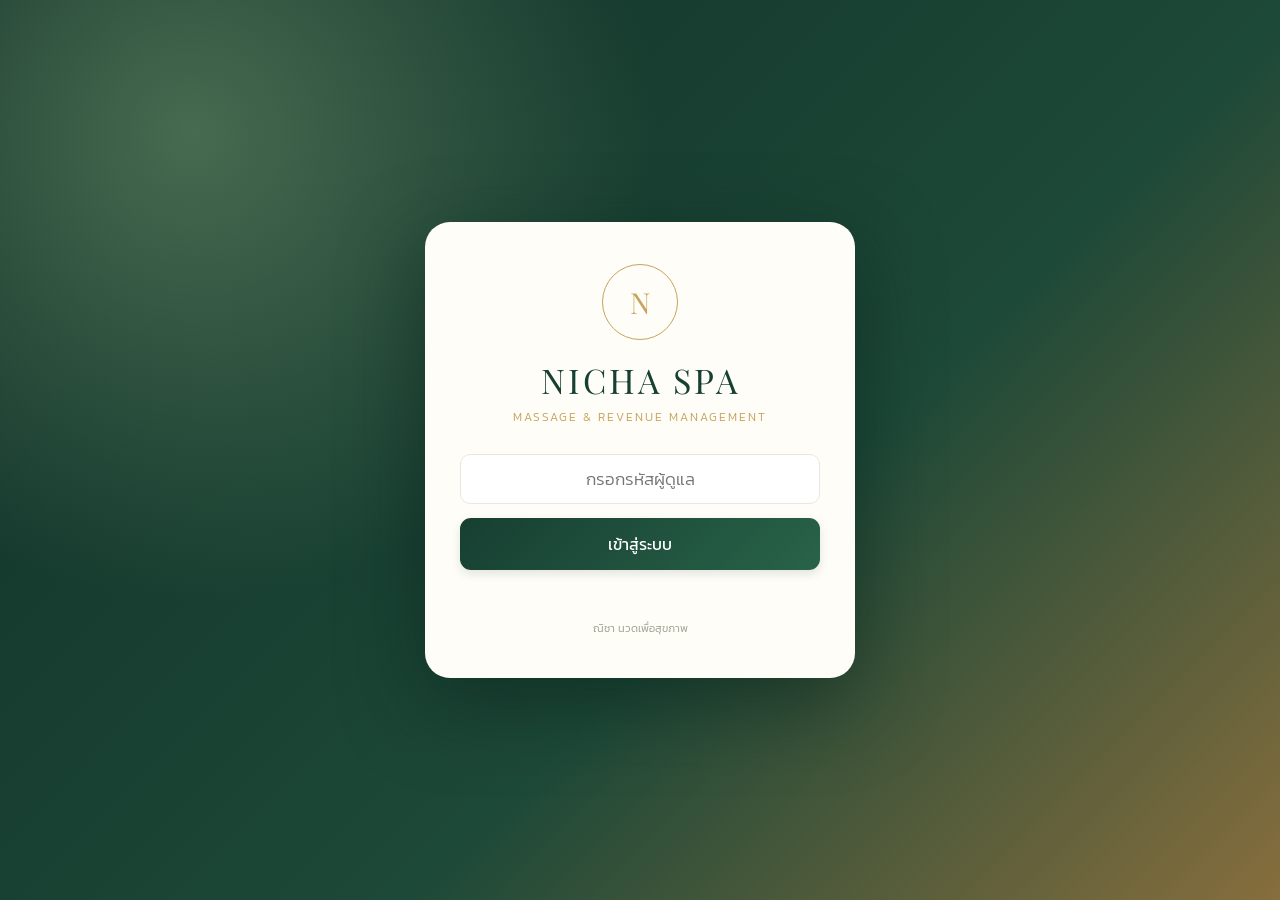
==== commit 38627914: "Update NICHA-SPA-BOOKING.html" ====
--- a/NICHA-SPA-BOOKING.html
+++ b/NICHA-SPA-BOOKING.html
@@ -1,357 +1,2854 @@
+
 <!DOCTYPE html>
 <html lang="th">
 <head>
 <meta charset="UTF-8">
-<meta name="viewport" content="width=device-width, initial-scale=1">
+<meta name="viewport" content="width=device-width, initial-scale=1.0">
 <meta name="theme-color" content="#173f32">
-<title>NICHA SPA | Booking Calendar</title>
+<title>NICHA SPA | Management</title>
+
 <style>
 @import url('https://fonts.googleapis.com/css2?family=Kanit:wght@300;400;500;600;700&family=Playfair+Display:wght@500;600;700&display=swap');
-:root{--green:#173f32;--green2:#245b47;--gold:#c8a45d;--cream:#f7f4ec;--ink:#26352e;--muted:#78847d;--line:#e6e5dc;--white:#fff;--red:#b94b45;--shadow:0 12px 34px rgba(25,54,42,.10)}
-*{box-sizing:border-box}body{margin:0;background:#f4f5f1;color:var(--ink);font-family:Kanit,sans-serif}button,input,select{font:inherit}button{cursor:pointer;border:0}
-.topbar{background:linear-gradient(115deg,#153c30,#285c47);color:#fff;padding:18px 24px;display:flex;align-items:center;justify-content:space-between;gap:16px;box-shadow:0 5px 20px #173f3220}
-.brand{display:flex;align-items:center;gap:13px}.brand-mark{width:44px;height:44px;border:1px solid #d7bd7d;border-radius:50%;display:grid;place-items:center;color:#e5ca8d;font-family:'Playfair Display';font-size:23px}.brand-title{font-family:'Playfair Display',serif;font-size:21px;letter-spacing:1.2px}.brand-sub{font-size:11px;color:#d9dfd8;letter-spacing:2px}.top-actions{display:flex;align-items:center;gap:10px}.top-btn{background:#ffffff18;border:1px solid #ffffff38;color:white;padding:8px 13px;border-radius:10px}
-.wrap{max-width:1500px;margin:auto;padding:22px}.toolbar{display:flex;align-items:center;justify-content:space-between;gap:12px;flex-wrap:wrap;margin-bottom:18px}.toolbar h1{font-size:23px;margin:0;color:var(--green);font-weight:600}.toolbar p{margin:3px 0 0;color:var(--muted);font-size:13px}.controls{display:flex;gap:8px;align-items:center;flex-wrap:wrap}.btn{padding:9px 14px;border-radius:10px;font-weight:500}.btn-green{background:var(--green);color:white}.btn-gold{background:var(--gold);color:#fff}.btn-light{background:white;border:1px solid var(--line);color:var(--ink)}.btn:disabled{opacity:.45;cursor:not-allowed}
-.stats{display:grid;grid-template-columns:repeat(3,minmax(0,1fr));gap:12px;margin-bottom:18px}.stat{background:white;border:1px solid var(--line);border-radius:14px;padding:14px 16px;box-shadow:0 3px 12px #173f3208}.stat small{color:var(--muted)}.stat strong{display:block;color:var(--green);font-size:24px;font-weight:600;margin-top:2px}
-.calendar-card{background:white;border:1px solid var(--line);border-radius:16px;box-shadow:var(--shadow);overflow:hidden}.cal-head{display:flex;align-items:center;justify-content:space-between;padding:15px 18px;border-bottom:1px solid var(--line);gap:12px;flex-wrap:wrap}.month-label{font-size:19px;font-weight:600;color:var(--green)}.cal-nav{display:flex;gap:7px;align-items:center}.icon-btn{width:36px;height:36px;border-radius:9px;background:#f3f5f1;color:var(--green);font-size:18px}.view-switch{display:flex;background:#f2f4ef;padding:4px;border-radius:10px;gap:3px}.view-switch button{padding:6px 12px;border-radius:7px;background:transparent;color:var(--muted);font-size:13px}.view-switch button.active{background:white;color:var(--green);box-shadow:0 1px 5px #0001}
-.calendar{display:grid;grid-template-columns:repeat(7,minmax(0,1fr))}.weekday{padding:10px 5px;text-align:center;background:#fafaf7;color:#7a857e;font-size:12px;border-bottom:1px solid var(--line)}.day{min-height:125px;border-right:1px solid var(--line);border-bottom:1px solid var(--line);padding:8px;min-width:0}.day:nth-child(7n){border-right:0}.day.muted{background:#fafaf8;color:#b5bbb5}.day.today{background:#fbfaf3}.day-number{font-size:13px;font-weight:600;display:flex;justify-content:space-between;align-items:center;margin-bottom:5px}.today .day-number span:first-child{background:var(--green);color:#fff;width:24px;height:24px;border-radius:50%;display:grid;place-items:center}.event{display:block;width:100%;text-align:left;padding:6px 7px;border-radius:7px;background:#edf4ee;border-left:3px solid #4c8a68;margin:4px 0;color:#244a37;font-size:11px;line-height:1.35;overflow:hidden}.event strong{display:block;font-size:11px;white-space:nowrap;overflow:hidden;text-overflow:ellipsis}.event em{font-style:normal;color:#63786a}.event.done{background:#f1f1ed;border-color:#a5aaa2;color:#70786f}.event.awaiting{background:#fff8e8;border-color:#c99b38;color:#78591c}.event.awaiting em{color:#96752e}.event.more{background:#f7f4e9;border-color:var(--gold);color:#80662f;text-align:center}.slip-action{display:inline-flex;align-items:center;gap:7px;padding:9px 13px;border-radius:9px;background:#edf4ee;color:#20563b;border:1px solid #c9dfce;font-weight:500}.slip-missing{font-size:12px;color:var(--muted)}.slip-preview{margin-top:12px;padding:12px;border:1px solid var(--line);border-radius:12px;background:#fafaf7}.slip-preview-head{display:flex;align-items:center;justify-content:space-between;gap:10px;margin-bottom:10px}.slip-preview img{display:block;width:100%;max-height:65vh;object-fit:contain;background:#fff;border-radius:8px}.day-booking-count{font-size:10px;color:var(--muted);white-space:nowrap}
-.list-view{padding:8px 16px}.list-day{padding:12px 0;border-bottom:1px solid var(--line)}.list-day h3{margin:0 0 8px;color:var(--green);font-size:14px}.list-event{display:flex;justify-content:space-between;align-items:center;gap:12px;padding:10px 12px;border:1px solid var(--line);border-radius:10px;margin:6px 0}.empty{padding:35px 15px;text-align:center;color:var(--muted)}
-.legend{display:flex;gap:14px;flex-wrap:wrap;padding:12px 18px;color:var(--muted);font-size:12px}.dot{display:inline-block;width:8px;height:8px;border-radius:50%;background:#4c8a68;margin-right:5px}.dot.grey{background:#a5aaa2}
-.overlay{position:fixed;inset:0;background:#12251f88;display:none;align-items:center;justify-content:center;padding:18px;z-index:10}.overlay.show{display:flex}.modal{background:white;width:min(620px,100%);max-height:92vh;overflow:auto;border-radius:18px;box-shadow:0 24px 70px #0003}.modal-head{padding:17px 20px;border-bottom:1px solid var(--line);display:flex;justify-content:space-between;align-items:center}.modal-head h2{margin:0;font-size:19px;color:var(--green)}.close{background:#f2f3ef;border-radius:50%;width:32px;height:32px;font-size:18px;color:#68756c}.modal-body{padding:20px}.detail-grid{display:grid;grid-template-columns:1fr 1fr;gap:12px}.detail{background:#f7f8f5;border-radius:10px;padding:10px 12px;min-width:0}.detail small{display:block;color:var(--muted);font-size:11px}.detail strong{font-size:14px;font-weight:500;overflow-wrap:anywhere}.full{grid-column:1/-1}.section-title{font-weight:600;color:var(--green);margin:18px 0 9px}.field{margin:10px 0}.field label{display:block;font-size:12px;color:#68756c;margin-bottom:5px}.field select,.field input{width:100%;padding:11px 12px;border:1px solid #dfe3db;border-radius:10px;background:white;color:var(--ink)}
-.staff-picker-trigger{width:100%;display:flex;justify-content:space-between;align-items:center;gap:12px;padding:12px 14px;border:1px solid #dfe3db;border-radius:11px;background:#fff;color:var(--green);text-align:left;min-height:46px}
-.staff-picker-trigger:hover{border-color:var(--gold);background:#fffdf7}
-.staff-picker-trigger.selected{border-color:#b8d8bd;background:#f1f8f1;font-weight:500}
-.employee-picker-overlay{position:fixed;inset:0;background:#12251f99;display:none;align-items:center;justify-content:center;padding:18px;z-index:30}
-.employee-picker-overlay.show{display:flex}
-.employee-picker-modal{background:#fff;width:min(560px,100%);max-height:88vh;overflow:auto;border-radius:18px;box-shadow:0 24px 70px #0004}
-.employee-picker-list{display:grid;grid-template-columns:repeat(4,minmax(0,1fr));gap:9px;max-height:58vh;overflow:auto;padding:15px 18px}
-.employee-picker-item{display:flex;flex-direction:column;justify-content:center;align-items:center;gap:7px;min-width:0;min-height:82px;padding:10px 7px;border:1px solid #e5e8df;border-radius:12px;background:#fff;color:#374151;text-align:center;box-shadow:0 2px 7px rgba(29,55,42,.04)}
-.employee-picker-item.available:hover{border-color:var(--gold);background:#fffdf6}
-.employee-picker-item.unavailable{background:#16a34a;color:#fff;border-color:#15803d;cursor:not-allowed}
-.employee-picker-item:disabled{opacity:1}
-.employee-picker-name{font-weight:500;line-height:1.35;overflow-wrap:anywhere}
-.employee-picker-status{padding:3px 9px;border-radius:20px;font-size:11px;background:#e2f3e6;color:#287044}
-.employee-picker-status.unavailable{background:#fff;color:#166534}
-.employee-picker-empty{grid-column:1/-1;padding:20px;text-align:center;color:var(--muted);background:#f7f7f2;border-radius:12px}
-.workflow-actions{display:flex;gap:8px;flex-wrap:wrap;margin:12px 0 16px}.btn-confirm{background:#e8f4eb;color:#23613b;border:1px solid #b8d9c0}.btn-confirm.is-confirmed,.btn-confirm:disabled.is-confirmed{background:#237a45;color:#fff;border-color:#237a45;opacity:1;cursor:default}.btn-cancel{background:#fff0ee;color:#a43d36;border:1px solid #efc5c0}.workflow-state{font-size:12px;padding:7px 10px;border-radius:9px;background:#f4f5f1;color:#59675e;margin-top:8px}
-.bed-picker-overlay{position:fixed;inset:0;background:#12251f99;display:none;align-items:center;justify-content:center;padding:18px;z-index:31}.bed-picker-overlay.show{display:flex}.bed-picker-modal{background:#fff;width:min(560px,100%);max-height:88vh;overflow:auto;border-radius:18px;box-shadow:0 24px 70px #0004}.bed-picker-list{display:grid;grid-template-columns:repeat(3,minmax(0,1fr));gap:9px;max-height:58vh;overflow:auto;padding:15px 18px}.bed-picker-item{display:flex;flex-direction:column;align-items:center;justify-content:center;gap:6px;min-height:76px;padding:10px 7px;border:1px solid #e5e8df;border-radius:12px;background:white;color:#374151}.bed-picker-item.available:hover{border-color:var(--gold);background:#fffdf6}.bed-picker-item.unavailable{background:#16a34a;color:#fff;border-color:#15803d;cursor:not-allowed}.bed-picker-item:disabled{opacity:1}.bed-picker-status{font-size:11px;padding:3px 9px;border-radius:20px;background:#e2f3e6;color:#287044}.bed-picker-status.unavailable{background:#fff;color:#166534}
-@media(max-width:560px){.bed-picker-list{grid-template-columns:repeat(2,minmax(0,1fr))}
-.employee-picker-hint{margin:0;padding:0 18px 12px;color:var(--muted);font-size:12px}
-.modal-actions{display:flex;justify-content:flex-end;gap:8px;padding:15px 20px;border-top:1px solid var(--line)}
-.login-screen{min-height:100vh;display:grid;place-items:center;padding:20px;background:radial-gradient(circle at top right,#315e48,#173f32 55%,#102c23)}.login-card{background:white;width:min(390px,100%);padding:30px;border-radius:20px;box-shadow:var(--shadow);text-align:center}.login-card .brand-mark{margin:auto;background:var(--green)}.login-card h2{color:var(--green);margin:14px 0 2px}.login-card p{color:var(--muted);font-size:13px}.login-card input{width:100%;padding:12px;border:1px solid var(--line);border-radius:10px;margin:12px 0}.login-card button{width:100%}.error{color:var(--red);font-size:12px;min-height:18px}.hidden{display:none!important}.toast{position:fixed;bottom:20px;left:50%;transform:translateX(-50%);padding:11px 18px;background:#183e31;color:#fff;border-radius:10px;z-index:20;box-shadow:var(--shadow);max-width:90vw;text-align:center}.toast.error{background:#a9433d;color:white}
-@media(max-width:800px){.wrap{padding:13px}.stats{gap:7px}.stat{padding:10px}.stat strong{font-size:20px}.day{min-height:100px;padding:5px}.event{font-size:10px;padding:5px}.event strong{font-size:10px}.cal-head{padding:12px}.month-label{font-size:16px}}
-@media(max-width:560px){.topbar{padding:13px 15px}.brand-title{font-size:17px}.brand-mark{width:38px;height:38px}.top-actions .top-btn{font-size:11px;padding:7px}.wrap{padding:10px}.toolbar h1{font-size:19px}.stats{grid-template-columns:repeat(3,1fr)}.stat small{font-size:10px}.stat strong{font-size:18px}.day{min-height:78px;padding:3px}.weekday{font-size:10px;padding:8px 2px}.day-number{font-size:11px;margin-bottom:3px}.day-number span:first-child{width:21px;height:21px}.event{padding:4px 3px;margin:3px 0;border-left-width:2px}.event strong{font-size:9px}.event em{font-size:9px}.detail-grid{grid-template-columns:1fr 1fr}.modal-body{padding:14px}.modal-head{padding:14px}.modal-actions{padding:12px}.btn{padding:8px 11px;font-size:13px}}
+
+:root {
+  --green:#173f32;
+  --green2:#245744;
+  --green3:#eaf1eb;
+  --gold:#c6a45c;
+  --gold2:#e8d6a6;
+  --cream:#f8f6ef;
+  --white:#fff;
+  --text:#26352e;
+  --muted:#829087;
+  --border:#e8e8df;
+  --red:#b85d51;
+  --shadow:0 10px 35px rgba(29,55,42,.08);
+}
+
+* { box-sizing:border-box; }
+
+body {
+  margin:0;
+  background:var(--cream);
+  color:var(--text);
+  font-family:'Kanit',sans-serif;
+  font-weight:300;
+}
+
+button,input,select { font:inherit; }
+button { cursor:pointer; }
+.hidden { display:none!important; }
+
+.login-screen {
+  min-height:100vh;
+  display:flex;
+  align-items:center;
+  justify-content:center;
+  padding:20px;
+  background:radial-gradient(circle at 15% 15%,#476b50 0,transparent 35%),linear-gradient(135deg,#102f27,#1d4938 60%,#876e3d);
+}
+
+.login-card {
+  width:100%;
+  max-width:430px;
+  background:#fffdf8;
+  border-radius:25px;
+  padding:42px 35px;
+  text-align:center;
+  box-shadow:0 25px 80px #071d1880;
+}
+
+.logo-mark {
+  width:76px;
+  height:76px;
+  border:1px solid var(--gold);
+  border-radius:50%;
+  display:flex;
+  align-items:center;
+  justify-content:center;
+  margin:0 auto 17px;
+  color:var(--gold);
+  font-family:'Playfair Display',serif;
+  font-size:29px;
+}
+
+.login-title {
+  font-family:'Playfair Display',serif;
+  font-size:34px;
+  color:var(--green);
+  letter-spacing:3px;
+}
+
+.login-sub {
+  color:var(--gold);
+  letter-spacing:2px;
+  font-size:12px;
+  margin:5px 0 28px;
+}
+
+.login-card input {
+  width:100%;
+  padding:14px;
+  border:1px solid var(--border);
+  border-radius:12px;
+  margin-bottom:14px;
+  outline:none;
+  text-align:center;
+  font-size:17px;
+}
+
+.login-card input:focus { border-color:var(--gold); }
+.login-error { color:var(--red);font-size:13px;min-height:22px; }
+
+.btn {
+  border:0;
+  padding:11px 18px;
+  border-radius:11px;
+  font-weight:400;
+  transition:.2s;
+}
+
+.btn:hover { transform:translateY(-1px);filter:brightness(1.04); }
+.btn-primary { background:var(--green);color:white; }
+.btn-gold { background:var(--gold);color:#fff; }
+.btn-light { background:var(--green3);color:var(--green); }
+.btn-danger { background:#f9e9e6;color:var(--red); }
+.btn-block { width:100%;padding:14px; }
+
+.app { min-height:100vh; }
+
+.sidebar {
+  position:fixed;
+  left:0;
+  top:0;
+  bottom:0;
+  width:245px;
+  background:var(--green);
+  color:white;
+  padding:26px 17px;
+  z-index:10;
+  display:flex;
+  flex-direction:column;
+}
+
+.side-brand {
+  text-align:center;
+  padding:8px 0 28px;
+  border-bottom:1px solid #ffffff20;
+}
+
+.side-brand strong {
+  display:block;
+  font-family:'Playfair Display',serif;
+  font-size:29px;
+  letter-spacing:3px;
+}
+
+.side-brand span {
+  font-size:10px;
+  letter-spacing:3px;
+  color:var(--gold2);
+}
+
+.side-label {
+  color:#b5c5b8;
+  font-size:11px;
+  letter-spacing:1px;
+  margin:25px 12px 10px;
+}
+
+.nav-btn {
+  width:100%;
+  display:flex;
+  align-items:center;
+  gap:13px;
+  padding:13px 15px;
+  border:0;
+  background:transparent;
+  color:#dce8df;
+  border-radius:11px;
+  text-align:left;
+  margin:3px 0;
+  font-size:14px;
+}
+
+.nav-btn:hover,.nav-btn.active {
+  background:#ffffff18;
+  color:#f0d99e;
+}
+
+.nav-icon { width:22px;text-align:center;font-size:17px; }
+
+.side-bottom {
+  margin-top:auto;
+  color:#aabdb0;
+  font-size:11px;
+  text-align:center;
+  padding:15px;
+}
+
+.main {
+  margin-left:245px;
+  padding:28px 34px;
+  max-width:1600px;
+}
+
+.topbar {
+  display:flex;
+  justify-content:space-between;
+  align-items:center;
+  gap:15px;
+  margin-bottom:27px;
+}
+
+.top-title h1 {
+  margin:0;
+  color:var(--green);
+  font-size:25px;
+  font-weight:500;
+}
+
+.top-title p {
+  margin:4px 0 0;
+  color:var(--muted);
+  font-size:13px;
+}
+
+.top-right { display:flex;align-items:center;gap:12px; }
+.date-label { color:var(--muted);font-size:12px; }
+
+.admin-chip {
+  background:white;
+  padding:9px 14px;
+  border-radius:30px;
+  box-shadow:var(--shadow);
+  font-size:13px;
+}
+
+.welcome {
+  background:linear-gradient(110deg,#173f32,#32634a);
+  color:white;
+  border-radius:20px;
+  padding:25px 30px;
+  margin-bottom:23px;
+  position:relative;
+  overflow:hidden;
+}
+
+.welcome:after {
+  content:"✦";
+  position:absolute;
+  right:35px;
+  top:-35px;
+  font-size:150px;
+  color:#ffffff12;
+}
+
+.welcome h2 {
+  font-family:'Playfair Display',serif;
+  font-size:25px;
+  margin:0 0 5px;
+  font-weight:500;
+}
+
+.welcome p { margin:0;color:#d5e2d8;font-size:13px; }
+
+.stats {
+  display:grid;
+  grid-template-columns:repeat(5,minmax(0,1fr));
+  gap:16px;
+  margin-bottom:25px;
+}
+
+.stat-card {
+  background:white;
+  border:1px solid var(--border);
+  border-radius:16px;
+  padding:19px;
+  box-shadow:var(--shadow);
+}
+
+.stat-top { display:flex;justify-content:space-between;align-items:center; }
+.stat-name { color:var(--muted);font-size:12px; }
+
+.stat-icon {
+  width:35px;
+  height:35px;
+  border-radius:10px;
+  display:grid;
+  place-items:center;
+  background:var(--green3);
+}
+
+.stat-value {
+  color:var(--green);
+  font-size:25px;
+  font-weight:500;
+  margin-top:9px;
+}
+
+.stat-note { font-size:11px;color:var(--muted); }
+
+.section-head {
+  display:flex;
+  justify-content:space-between;
+  align-items:center;
+  gap:12px;
+  margin:25px 0 14px;
+}
+
+.section-head h2 {
+  margin:0;
+  font-size:18px;
+  color:var(--green);
+  font-weight:500;
+}
+
+.section-head p { margin:3px 0 0;color:var(--muted);font-size:12px; }
+
+.bed-grid {
+  display:grid;
+  grid-template-columns:repeat(3,minmax(0,1fr));
+  gap:15px;
+}
+
+.bed-card {
+  background:white;
+  border:1px solid var(--border);
+  border-radius:17px;
+  padding:18px;
+  box-shadow:var(--shadow);
+  transition:.2s;
+  cursor:pointer;
+}
+
+.bed-card:hover { transform:translateY(-3px);border-color:var(--gold); }
+.bed-top { display:flex;justify-content:space-between;align-items:center; }
+.bed-name { font-size:17px;font-weight:500;color:var(--green); }
+.bed-area { font-size:11px;color:var(--muted);margin-top:3px; }
+
+.status { padding:5px 10px;border-radius:20px;font-size:11px; }
+.status-free { background:#e8f4e9;color:#39774b; }
+.status-busy { background:#fff0dc;color:#a66a20; }
+
+.bed-action {
+  margin-top:18px;
+  border-top:1px solid var(--border);
+  padding-top:12px;
+  font-size:12px;
+  color:var(--gold);
+}
+
+.panel {
+  background:white;
+  border:1px solid var(--border);
+  border-radius:17px;
+  padding:21px;
+  box-shadow:var(--shadow);
+  margin-bottom:17px;
+}
+
+.form-grid {
+  display:grid;
+  grid-template-columns:repeat(2,minmax(0,1fr));
+  gap:13px;
+}
+
+.field { display:flex;flex-direction:column;gap:6px; }
+.field label { font-size:12px;color:var(--muted); }
+
+.field input,.field select {
+  width:100%;
+  padding:11px 12px;
+  border:1px solid var(--border);
+  border-radius:10px;
+  outline:none;
+  background:white;
+  color:var(--text);
+}
+
+.field input:focus,.field select:focus { border-color:var(--gold); }
+.full { grid-column:1/-1; }
+.form-actions { display:flex;gap:9px;margin-top:16px;flex-wrap:wrap; }
+.table-wrap { overflow-x:auto; }
+
+table { width:100%;border-collapse:collapse;min-width:600px; }
+th { background:#f5f5ef;color:var(--green);font-size:12px;font-weight:500;text-align:left;padding:13px; }
+td { padding:13px;border-bottom:1px solid var(--border);font-size:13px; }
+.empty { text-align:center;color:var(--muted);padding:35px; }
+
+.modal-backdrop {
+  position:fixed;
+  inset:0;
+  background:#10251ecc;
+  z-index:50;
+  display:flex;
+  align-items:center;
+  justify-content:center;
+  padding:15px;
+}
+
+.modal {
+  background:white;
+  width:100%;
+  max-width:560px;
+  max-height:90vh;
+  overflow:auto;
+  border-radius:20px;
+  padding:24px;
+  box-shadow:0 25px 80px #0004;
+}
+
+.modal-head {
+  display:flex;
+  justify-content:space-between;
+  align-items:center;
+  margin-bottom:18px;
+}
+
+.modal-head h2 { margin:0;color:var(--green);font-size:20px; }
+
+.close {
+  border:0;
+  background:#f2f2ec;
+  border-radius:50%;
+  width:34px;
+  height:34px;
+  font-size:19px;
+  color:var(--green);
+}
+
+.checkout-modal {
+  max-width:650px;
+  border:1px solid #e8d6a6;
+  background:linear-gradient(180deg,#fff 0%,#fffdf7 100%);
+}
+
+.checkout-total {
+  background:linear-gradient(120deg,#173f32,#32634a);
+  color:#fff;
+  border-radius:16px;
+  padding:18px;
+  margin:14px 0;
+}
+
+.checkout-total small { color:#d9e8dc; }
+.checkout-total strong { display:block;font-size:32px;font-weight:600; }
+
+.checkout-lines { display:grid;gap:9px;margin:14px 0; }
+
+.checkout-line {
+  display:flex;
+  justify-content:space-between;
+  gap:12px;
+  font-size:14px;
+}
+
+.checkout-line b { font-weight:500; }
+
+.payment-options {
+  display:grid;
+  grid-template-columns:1fr 1fr;
+  gap:10px;
+  margin:10px 0;
+}
+
+.payment-option {
+  border:1.5px solid var(--border);
+  border-radius:13px;
+  padding:13px;
+  text-align:center;
+  background:#fff;
+  color:var(--green);
+  font-weight:500;
+}
+
+.payment-option.selected {
+  border-color:var(--gold);
+  background:#f8f3e6;
+  box-shadow:0 0 0 2px #c6a45c22;
+}
+
+.payment-option input { accent-color:var(--green);margin-right:6px; }
+
+.payment-fields {
+  background:#f7f8f3;
+  border-radius:13px;
+  padding:14px;
+  margin-top:10px;
+}
+
+.change-box {
+  display:flex;
+  justify-content:space-between;
+  align-items:center;
+  background:#eaf3eb;
+  color:#17613d;
+  border-radius:11px;
+  padding:12px 14px;
+  margin-top:10px;
+  font-weight:500;
+}
+
+.share-table {
+  width:100%;
+  min-width:0;
+  margin-top:8px;
+  border:1px solid var(--border);
+  border-radius:12px;
+  overflow:hidden;
+}
+
+.share-table th,.share-table td { padding:10px;font-size:13px; }
+.share-table th { background:#f4f4ed; }
+
+.checkout-actions { display:flex;gap:9px;margin-top:18px; }
+.checkout-actions button { flex:1; }
+
+.report-grid {
+  display:grid;
+  grid-template-columns:repeat(3,minmax(0,1fr));
+  gap:15px;
+}
+
+.report-card { padding:20px;border-radius:15px;background:#f5f6ef; }
+.report-card span { font-size:12px;color:var(--muted); }
+.report-card strong { display:block;margin-top:7px;color:var(--green);font-size:24px; }
+.report-filter { display:flex;align-items:end;gap:14px;flex-wrap:wrap;margin-bottom:16px; }
+.report-filter label { display:flex;flex-direction:column;gap:6px;min-width:190px;font-size:13px;color:var(--muted); }
+.report-filter select,.report-filter input { min-height:42px;padding:9px 12px;border:1px solid var(--border);border-radius:10px;background:white;color:var(--text);font:inherit; }
+.report-period-label { padding:10px 0;color:var(--muted);font-size:13px; }
+.muted-small { color:var(--muted);font-size:11px;margin-top:3px; }
+.payment-tag { display:inline-block;padding:4px 9px;border-radius:20px;font-size:12px;white-space:nowrap; }
+.payment-tag.cash { background:#e8f2e9;color:#27623b; }
+.payment-tag.transfer { background:#e8effa;color:#315b91; }
+.report-detail-table { min-width:900px; }
+.empty-cell { text-align:center;padding:28px;color:var(--muted); }
+
+
+.toast {
+  position:fixed;
+  bottom:25px;
+  right:25px;
+  max-width:min(420px,calc(100vw - 30px));
+  background:var(--green);
+  color:white;
+  padding:13px 20px;
+  border-radius:12px;
+  box-shadow:var(--shadow);
+  z-index:100;
+  font-size:13px;
+  animation:toastIn .22s ease-out;
+}
+
+.toast.toast-error { background:#a83f35; }
+
+@keyframes toastIn {
+  from { opacity:0;transform:translateY(10px); }
+  to { opacity:1;transform:translateY(0); }
+}
+
+.loading { opacity:.6;pointer-events:none; }
+
+/* สถานะการ์ดเตียงเดิม */
+.bed-card-free {
+  background:#fff!important;
+  color:#374151!important;
+  border:1px solid #e5e8df!important;
+}
+
+.bed-card-busy {
+  background:#16a34a!important;
+  color:#fff!important;
+  border:1px solid #15803d!important;
+  box-shadow:0 8px 24px rgba(22,163,74,.22);
+}
+
+.bed-card-busy:hover { border-color:#15803d!important; }
+
+.bed-card-busy .bed-name,
+.bed-card-busy .bed-area,
+.bed-card-busy .bed-action {
+  color:#fff!important;
+  border-color:rgba(255,255,255,.35)!important;
+}
+
+.bed-card-busy .status-busy {
+  background:#fff!important;
+  color:#15803d!important;
+}
+
+.bed-card-prepared {
+  background:#fff4c2!important;
+  color:#6b4e00!important;
+  border:1px solid #e8c547!important;
+}
+
+.bed-card-prepared .bed-name,
+.bed-card-prepared .bed-area,
+.bed-card-prepared .bed-action {
+  color:#765900!important;
+}
+
+.bed-card-prepared .status-prepared {
+  background:#f4d86b;
+  color:#654b00;
+}
+
+.status-prepared { background:#f4d86b;color:#654b00; }
+
+/* TIMER บนการ์ดเตียง */
+.bed-timer {
+  margin-top:17px;
+  padding:14px 12px;
+  background:rgba(0,0,0,.16);
+  border:1px solid rgba(255,255,255,.28);
+  border-radius:13px;
+  text-align:center;
+}
+
+.timer-label {
+  font-size:12px;
+  color:#e4f5e8;
+  margin-bottom:4px;
+}
+
+.timer-value {
+  font-family:Arial,sans-serif;
+  font-size:clamp(27px,3vw,36px);
+  font-weight:800;
+  letter-spacing:2px;
+  color:#fff;
+  line-height:1.3;
+  font-variant-numeric:tabular-nums;
+}
+
+.timer-value.timer-warning { color:#ffe08a; }
+
+.timer-value.timer-expired {
+  color:#ffb0a7;
+  animation:timerPulse 1s infinite;
+}
+
+.timer-service {
+  font-size:11px;
+  color:#e4f5e8;
+  margin-top:5px;
+}
+
+@keyframes timerPulse {
+  50% { opacity:.45; }
+}
+
+/* =========================================
+   NICHA SPA - PREMIUM COLOR REFRESH
+   ========================================= */
+
+.stats .stat-card {
+  position:relative;
+  overflow:hidden;
+  border-radius:18px;
+  border:1px solid transparent;
+  transition:.25s ease;
+}
+
+.stats .stat-card:hover {
+  transform:translateY(-4px);
+  box-shadow:0 12px 28px rgba(29,55,42,.13);
+}
+
+.stats .stat-card:nth-child(1) {
+  background:linear-gradient(145deg,#fffdf6,#f4e8c9);
+  border-color:#e4d09b;
+}
+.stats .stat-card:nth-child(1) .stat-icon {
+  background:#ead9ad;
+  color:#8d6925;
+}
+.stats .stat-card:nth-child(1) .stat-value { color:#98732b; }
+
+.stats .stat-card:nth-child(2) {
+  background:linear-gradient(145deg,#f5fff6,#dff1e3);
+  border-color:#b8ddc0;
+}
+.stats .stat-card:nth-child(2) .stat-icon {
+  background:#c6e8ce;
+  color:#34764b;
+}
+.stats .stat-card:nth-child(2) .stat-value { color:#34764b; }
+
+.stats .stat-card:nth-child(3) {
+  background:linear-gradient(145deg,#fffaf0,#ffedc4);
+  border-color:#efd18a;
+}
+.stats .stat-card:nth-child(3) .stat-icon {
+  background:#f6dda0;
+  color:#a36b16;
+}
+.stats .stat-card:nth-child(3) .stat-value { color:#a36b16; }
+
+.stats .stat-card:nth-child(4) {
+  background:linear-gradient(145deg,#238052,#125b39);
+  border-color:#0d5936;
+}
+.stats .stat-card:nth-child(4) .stat-name,
+.stats .stat-card:nth-child(4) .stat-note { color:#e1f5e7; }
+.stats .stat-card:nth-child(4) .stat-value { color:#fff; }
+.stats .stat-card:nth-child(4) .stat-icon {
+  background:#ffffff25;
+  color:#fff;
+}
+
+.stats .stat-card:nth-child(5) {
+  background:linear-gradient(145deg,#faf7ff,#eae1f7);
+  border-color:#d4c4ed;
+}
+.stats .stat-card:nth-child(5) .stat-icon {
+  background:#dcd0ef;
+  color:#7354a1;
+}
+.stats .stat-card:nth-child(5) .stat-value { color:#7354a1; }
+
+.bed-card {
+  position:relative;
+  overflow:hidden;
+  border-radius:19px;
+  padding:20px;
+  min-height:145px;
+  transition:transform .22s,box-shadow .22s;
+}
+
+.bed-card:hover {
+  transform:translateY(-4px);
+  box-shadow:0 14px 30px rgba(29,55,42,.15);
+}
+
+.bed-card-free {
+  background:linear-gradient(145deg,#ffffff,#e5f5e9)!important;
+  border:1.5px solid #a9d6b5!important;
+  box-shadow:0 6px 18px rgba(52,118,75,.08);
+}
+.bed-card-free .bed-name { color:#286b40!important; }
+.bed-card-free .bed-area { color:#63846b!important; }
+.bed-card-free .bed-action {
+  color:#34764b!important;
+  border-color:#c7e4ce!important;
+}
+.bed-card-free .status-free {
+  background:#c9ebd1;
+  color:#21663a;
+  font-weight:500;
+}
+
+.bed-card-prepared {
+  background:linear-gradient(145deg,#fffdf5,#ffedbd)!important;
+  border:1.5px solid #e9c66e!important;
+  box-shadow:0 6px 18px rgba(163,107,22,.10);
+}
+.bed-card-prepared .bed-name { color:#805713!important; }
+.bed-card-prepared .bed-area { color:#9a762f!important; }
+.bed-card-prepared .bed-action {
+  color:#966313!important;
+  border-color:#efd99e!important;
+}
+.bed-card-prepared .status-prepared {
+  background:#e8c35d!important;
+  color:#62440b!important;
+  font-weight:600;
+}
+
+.bed-card-busy {
+  background:linear-gradient(145deg,#238052,#105638)!important;
+  color:#fff!important;
+  border:1.5px solid #0b5835!important;
+  box-shadow:0 9px 25px rgba(22,107,67,.25);
+}
+.bed-card-busy .bed-name,
+.bed-card-busy .bed-area,
+.bed-card-busy .bed-action {
+  color:#fff!important;
+  border-color:#ffffff45!important;
+}
+.bed-card-busy .bed-name { font-size:18px;font-weight:600; }
+.bed-card-busy .status-busy {
+  background:#d6f4df!important;
+  color:#125b39!important;
+  font-weight:600;
+}
+
+.bed-card-busy .bed-timer {
+  background:rgba(0,0,0,.20);
+  border:1px solid #ffffff45;
+  padding:16px 12px;
+  box-shadow:inset 0 1px 8px rgba(0,0,0,.12);
+}
+.bed-card-busy .timer-value {
+  font-size:clamp(28px,3vw,38px);
+  font-weight:800;
+  letter-spacing:2px;
+  text-shadow:0 2px 8px #0003;
+}
+.bed-card-busy .timer-value.timer-warning { color:#ffe28b; }
+.bed-card-busy .timer-value.timer-expired { color:#ffaaa0; }
+.bed-card-busy .timer-label,
+.bed-card-busy .timer-service { color:#e2f5e8; }
+
+#pageContent table tbody tr:hover { background:#f5f8f2; }
+#pageContent table tbody td { color:#405347; }
+#pageContent table thead th { background:#eaf1e8; }
+
+.btn-primary {
+  background:linear-gradient(135deg,#173f32,#286348);
+  box-shadow:0 4px 10px rgba(23,63,50,.13);
+}
+.btn-gold { background:linear-gradient(135deg,#b99448,#d5b76f); }
+.btn-light { background:#e9f1e9;color:#245744; }
+
+/* ===== ระบบลบเตียง ===== */
+
+.bed-manage-actions {
+  display:flex;
+  align-items:center;
+  gap:8px;
+}
+
+.btn-delete-bed {
+  border:1px solid #e9c9c4;
+  background:#fff3f1;
+  color:#ad4b40;
+  border-radius:9px;
+  padding:7px 12px;
+  font-size:12px;
+  font-weight:500;
+}
+
+.btn-delete-bed:hover {
+  background:#f9e2de;
+  border-color:#d99b92;
+}
+
+.btn-delete-bed:disabled {
+  opacity:.45;
+  cursor:not-allowed;
+}
+
+.bed-manage-table {
+  width:100%;
+  min-width:520px;
+  border-collapse:collapse;
+}
+
+.bed-manage-table th,
+.bed-manage-table td {
+  padding:13px;
+  border-bottom:1px solid var(--border);
+  text-align:left;
+  font-size:13px;
+}
+
+.bed-manage-table th {
+  background:#eaf1e8;
+  color:var(--green);
+}
+
+.bed-manage-status {
+  display:inline-block;
+  padding:5px 10px;
+  border-radius:20px;
+  font-size:11px;
+}
+
+.bed-manage-status.free {
+  color:#287044;
+  background:#e2f3e6;
+}
+
+.bed-manage-status.busy {
+  color:#a66a20;
+  background:#fff0dc;
+}
+
+.bed-manage-status.prepared {
+  color:#765900;
+  background:#fff0c2;
+}
+
+.delete-bed-modal {
+  max-width:430px;
+  text-align:center;
+  border:1px solid #ead8d2;
+}
+
+.delete-bed-icon {
+  width:66px;
+  height:66px;
+  margin:0 auto 15px;
+  border-radius:50%;
+  display:grid;
+  place-items:center;
+  background:#fff0ed;
+  color:#b85d51;
+  font-size:30px;
+}
+
+.delete-bed-name {
+  color:var(--green);
+  font-size:21px;
+  font-weight:600;
+  margin:12px 0;
+}
+
+.delete-bed-warning {
+  background:#fff7f4;
+  color:#a34f45;
+  border-radius:12px;
+  padding:12px;
+  font-size:12px;
+  line-height:1.7;
+  margin:15px 0;
+}
+
+.delete-bed-actions {
+  display:flex;
+  gap:10px;
+  margin-top:18px;
+}
+
+.delete-bed-actions button { flex:1; }
+
+/* ตัวเลือกพนักงานนวดแบบ Popup */
+.staff-picker-trigger {
+  width:100%; display:flex; justify-content:space-between; align-items:center;
+  gap:12px; padding:12px 14px; border:1px solid var(--border); border-radius:11px;
+  background:#fff; color:var(--green); text-align:left; min-height:46px;
+}
+.staff-picker-trigger:hover { border-color:var(--gold); background:#fffdf7; }
+.staff-picker-trigger.selected { border-color:#b8d8bd; background:#f1f8f1; font-weight:500; }
+.employee-picker-modal { max-width:560px; }
+
+.member-picker-modal { max-width:620px; }
+.member-search { width:100%;padding:12px 14px;border:1px solid var(--border);border-radius:11px;font:inherit;margin:0 0 12px; }
+.member-picker-list { display:grid;gap:9px;max-height:55vh;overflow:auto; }
+.member-picker-item { width:100%;text-align:left;padding:13px;border:1px solid var(--border);border-radius:12px;background:#fff;color:var(--ink);cursor:pointer; }
+.member-picker-item:hover { border-color:var(--gold);background:#fffdf7; }
+.member-picker-item strong { color:var(--green);font-size:14px; }
+.member-picker-meta { color:var(--muted);font-size:12px;line-height:1.7;margin-top:4px; }
+.member-picker-status { display:inline-block;padding:2px 8px;border-radius:20px;background:#edf4ed;color:#287044;font-size:11px;margin-left:6px; }
+.member-picker-empty { padding:20px;text-align:center;color:var(--muted);background:#f7f7f2;border-radius:12px; }
+.member-selected-note { color:var(--muted);font-size:11px;margin-top:5px; }
+
+.employee-picker-hint { margin:-8px 0 14px; color:var(--muted); font-size:12px; }
+.employee-picker-list {
+  display:grid;
+  grid-template-columns:repeat(4,minmax(0,1fr));
+  gap:9px;
+  max-height:58vh;
+  overflow:auto;
+  padding:2px;
+}
+.employee-picker-item {
+  display:flex; flex-direction:column; justify-content:center; align-items:center;
+  gap:7px; min-width:0; min-height:82px; padding:10px 7px;
+  border:1px solid #e5e8df; border-radius:12px;
+  background:#fff; color:#374151; text-align:center;
+  box-shadow:0 2px 7px rgba(29,55,42,.04);
+}
+.employee-picker-item.available { cursor:pointer; }
+.employee-picker-item.available:hover { border-color:var(--gold); background:#fffdf6; }
+.employee-picker-item.unavailable {
+  background:#16a34a; color:#fff; border-color:#15803d;
+  cursor:not-allowed; opacity:1;
+}
+.employee-picker-item:disabled { opacity:1; }
+.employee-picker-name { font-weight:500; line-height:1.35; overflow-wrap:anywhere; }
+.employee-picker-status {
+  flex-shrink:0; padding:3px 9px; border-radius:20px;
+  font-size:11px; background:#f2f4ef; color:#287044;
+}
+.employee-picker-status.available { color:#287044; background:#e2f3e6; }
+.employee-picker-status.unavailable { color:#166534; background:#fff; }
+.employee-picker-item.unavailable .employee-picker-name { color:#fff; }
+.employee-picker-empty {
+  grid-column:1/-1; padding:20px; text-align:center;
+  color:var(--muted); background:#f7f7f2; border-radius:12px;
+}
+.stat-card-clickable {
+  width:100%; font:inherit; text-align:left; cursor:pointer;
+}
+.stat-card-clickable:focus-visible { outline:3px solid var(--gold); outline-offset:3px; }
+
+@media(max-width:1050px) {
+  .stats { grid-template-columns:repeat(3,1fr); }
+  .bed-grid { grid-template-columns:repeat(2,1fr); }
+}
+
+@media(max-width:700px) {
+  .sidebar {
+    width:100%;
+    height:auto;
+    top:auto;
+    bottom:0;
+    padding:7px 5px;
+    flex-direction:row;
+    justify-content:space-around;
+    border-radius:16px 16px 0 0;
+  }
+
+  .side-brand,.side-label,.side-bottom { display:none; }
+  .sidebar nav { display:flex;width:100%;justify-content:space-around; }
+
+  .nav-btn {
+    flex:1;
+    flex-direction:column;
+    justify-content:center;
+    gap:2px;
+    padding:7px 2px;
+    font-size:10px;
+    margin:0;
+  }
+
+  .nav-icon { font-size:18px; }
+
+  .main {
+    margin-left:0;
+    padding:19px 14px 100px;
+  }
+
+  .topbar { align-items:flex-start; }
+  .top-title h1 { font-size:21px; }
+  .date-label { display:none; }
+  .welcome { padding:22px; }
+  .stats { grid-template-columns:repeat(2,1fr);gap:9px; }
+  .stat-card { padding:13px; }
+  .stat-value { font-size:20px; }
+  .bed-grid { grid-template-columns:repeat(2,minmax(0,1fr));gap:9px; }
+  .bed-card { padding:13px; }
+  .bed-name { font-size:14px; }
+  .form-grid { grid-template-columns:1fr; }
+  .report-grid { grid-template-columns:1fr; }
+  .timer-value { font-size:clamp(23px,6vw,32px);letter-spacing:1px; }
+}
+
+@media(max-width:520px) {
+  .checkout-modal { padding:17px; }
+  .checkout-actions { flex-direction:column; }
+  .checkout-total strong { font-size:28px; }
+  .delete-bed-actions { flex-direction:column; }
+}
+
+@media(max-width:380px) {
+  .bed-grid { grid-template-columns:1fr; }
+}
+
+/* NICHA SPA - STAFF SERVICE PAYOUT EDITOR */
+.payout-help{font-size:12px;color:var(--muted);line-height:1.7;margin:0 0 14px}
+.payout-list{display:grid;gap:10px}
+.payout-row{display:grid;grid-template-columns:minmax(0,1.5fr) auto minmax(110px,.7fr);gap:10px;align-items:center;padding:12px;border:1px solid var(--border);border-radius:12px;background:#fff}
+.payout-service-name{font-weight:500;color:var(--green);line-height:1.4}
+.payout-service-meta{font-size:11px;color:var(--muted);margin-top:3px}
+.payout-mode{display:flex;gap:3px;padding:3px;border-radius:9px;background:#f2f3ed}
+.payout-mode button{border:0;border-radius:7px;padding:7px 9px;background:transparent;color:#69736b;font-size:11px;white-space:nowrap}
+.payout-mode button.active{background:var(--green);color:#fff;box-shadow:0 2px 5px #173f3220}
+.payout-value-wrap{display:flex;align-items:center;gap:6px;min-width:0}
+.payout-value-wrap input{width:100%;min-width:0;padding:9px 8px;border:1px solid var(--border);border-radius:8px;font:inherit}
+.payout-value-unit{font-size:12px;color:var(--muted);white-space:nowrap}
+.staff-edit-btn{padding:6px 10px;font-size:11px}
+.staff-form-actions{display:flex;gap:9px;flex-wrap:wrap;margin-top:18px}
+@media(max-width:620px){.payout-row{grid-template-columns:1fr auto;gap:8px}.payout-service{grid-column:1/-1}.payout-value-wrap{grid-column:1/-1}.payout-mode{justify-self:start}}
+
+
+/* SERVICE ON/OFF SLIDING BAR */
+.service-switch{position:relative;display:inline-flex;width:68px;height:34px;vertical-align:middle;cursor:pointer;flex:none}
+.service-switch input{opacity:0;width:0;height:0;position:absolute}
+.service-switch-track{position:absolute;inset:0;border-radius:99px;background:#cbd5d1;cursor:pointer;transition:background .2s ease;box-shadow:inset 0 1px 2px #00000012}
+.service-switch-track:before{content:"";position:absolute;width:26px;height:26px;left:4px;top:4px;border-radius:50%;background:#fff;box-shadow:0 1px 4px #0003;transition:transform .2s ease}
+.service-switch-track:after{content:"ปิด";position:absolute;right:8px;top:50%;transform:translateY(-50%);font-size:10px;line-height:1;font-weight:700;color:#52615a;pointer-events:none}
+.service-switch input:checked + .service-switch-track{background:#23845d}
+.service-switch input:checked + .service-switch-track:before{transform:translateX(34px)}
+.service-switch input:checked + .service-switch-track:after{content:"เปิด";right:auto;left:8px;color:#fff}
+.service-switch input:focus-visible + .service-switch-track{outline:3px solid #23845d55;outline-offset:2px}
+.service-switch input:disabled + .service-switch-track{opacity:.55;cursor:wait}
+.service-status{font-size:12px;font-weight:600;margin-left:8px}
+.service-status.on{color:#23845d}.service-status.off{color:#9a6a36}
 </style>
 </head>
+
 <body>
-<div id="loginScreen" class="login-screen">
+
+<section id="loginScreen" class="login-screen">
   <div class="login-card">
-    <div class="brand-mark">N</div>
-    <h2>NICHA SPA BOOKING</h2>
-    <p>ระบบปฏิทินและจัดเตรียมรายการจอง</p>
-    <input id="pin" type="password" inputmode="numeric" placeholder="รหัสผู้ดูแล" autocomplete="current-password">
-    <div id="loginError" class="error"></div>
-    <button id="loginBtn" class="btn btn-green" onclick="login()">เข้าสู่ระบบ</button>
+    <div class="logo-mark">N</div>
+    <div class="login-title">NICHA SPA</div>
+    <div class="login-sub">MASSAGE & REVENUE MANAGEMENT</div>
+    <div class="field">
+      <input id="pin" type="password" placeholder="กรอกรหัสผู้ดูแล">
+    </div>
+    <button class="btn btn-primary btn-block" id="loginBtn" onclick="login()">เข้าสู่ระบบ</button>
+    <p id="loginError" class="login-error"></p>
+    <div style="font-size:11px;color:#9b9b8d;margin-top:15px">ณิชา นวดเพื่อสุขภาพ</div>
+  </div>
+</section>
+
+<div id="app" class="app hidden">
+  <aside class="sidebar">
+    <div class="side-brand">
+      <strong>NICHA</strong>
+      <span>SPA MANAGEMENT</span>
+    </div>
+
+    <div class="side-label">MAIN MENU</div>
+
+    <nav>
+      <button class="nav-btn active" data-page="dashboard" onclick="showPage('dashboard')"><span class="nav-icon">▦</span>หน้าร้าน</button>
+      <button class="nav-btn" data-page="beds" onclick="showPage('beds')"><span class="nav-icon">▤</span>จัดการเตียง</button>
+      <button class="nav-btn" data-page="staff" onclick="showPage('staff')"><span class="nav-icon">♙</span>พนักงาน</button>
+      <button class="nav-btn" data-page="services" onclick="showPage('services')"><span class="nav-icon">✧</span>เมนูบริการ</button>
+      <button class="nav-btn" data-page="booking" onclick="showPage('booking')"><span class="nav-icon">▦</span>Booking จองคิว</button>
+      <button class="nav-btn" data-page="report" onclick="showPage('report')"><span class="nav-icon">▥</span>รายงาน</button>
+    </nav>
+
+    <div class="side-bottom">NICHA SPA · PREMIUM CARE</div>
+  </aside>
+
+  <main class="main">
+    <header class="topbar">
+      <div class="top-title">
+        <h1 id="pageTitle">หน้าร้าน</h1>
+        <p>ระบบบริหารจัดการ ณิชา นวดเพื่อสุขภาพ</p>
+      </div>
+      <div class="top-right">
+        <span class="date-label" id="today"></span>
+        <span class="admin-chip">✦ ผู้ดูแลระบบ</span>
+        <button class="btn btn-light" onclick="logout()">ออก</button>
+      </div>
+    </header>
+
+    <section id="pageContent"></section>
+  </main>
+</div>
+
+<div id="bookingModal" class="modal-backdrop hidden">
+  <div class="modal">
+    <div class="modal-head">
+      <h2 id="modalTitle">รับลูกค้าเข้าร้าน</h2>
+      <button class="close" onclick="closeModal()">×</button>
+    </div>
+
+    <div class="form-grid">
+      <div class="field full">
+        <label>เตียงที่เลือก</label>
+        <input id="bookingBedName" disabled>
+        <input id="bookingBedId" type="hidden">
+      </div>
+
+      <div class="field">
+        <label>ประเภทลูกค้า</label>
+        <select id="customerType">
+          <option value="ขาจร">ลูกค้าขาจร</option>
+          <option value="ลูกค้าประจำ">ลูกค้าประจำ</option>
+        </select>
+      </div>
+
+      <div class="field">
+        <label>ชื่อลูกค้า</label>
+        <input id="customerName" placeholder="ชื่อลูกค้า">
+        <input id="memberLineUserId" type="hidden" value="">
+        <div id="memberSelectedNote" class="member-selected-note"></div>
+      </div>
+
+      <div class="field full">
+        <label>พนักงานนวด</label>
+        <input id="bookingEmployee" type="hidden" value="">
+        <button type="button" class="staff-picker-trigger" id="bookingEmployeeButton" onclick="openEmployeePicker()">
+          <span id="bookingEmployeeLabel">กดเพื่อเลือกพนักงานนวด</span><span aria-hidden="true">⌄</span>
+        </button>
+      </div>
+
+      <div class="field full">
+        <label>เลือกบริการ</label>
+        <select id="bookingService" onchange="updateBookingPrice()"></select>
+      </div>
+
+      <div class="field">
+        <label>ราคา (บาท)</label>
+        <input id="bookingPrice" type="number" min="0">
+      </div>
+
+      <div class="field">
+        <label>ส่วนลด (บาท)</label>
+        <input id="bookingDiscount" type="number" min="0" value="0">
+      </div>
+    </div>
+
+    <div class="form-actions">
+      <button class="btn btn-gold" onclick="prepareBooking()">เตรียมไว้</button>
+      <button class="btn btn-primary" onclick="startBooking()">เริ่มนวดทันที</button>
+      <button class="btn btn-light" onclick="closeModal()">ปิด</button>
+    </div>
   </div>
 </div>
 
-<div id="app" class="hidden">
-  <header class="topbar">
-    <div class="brand"><div class="brand-mark">N</div><div><div class="brand-title">NICHA SPA</div><div class="brand-sub">BOOKING CALENDAR</div></div></div>
-    <div class="top-actions"><button class="top-btn" onclick="loadAll()">↻ รีเฟรช</button><button class="top-btn" onclick="logout()">ออกจากระบบ</button></div>
-  </header>
-  <main class="wrap">
-    <div class="toolbar">
-      <div><h1>ปฏิทินรายการจอง</h1><p>แสดงรายการจองที่รอลูกค้ายืนยันผ่าน LINE และรายการที่ลูกค้ายืนยันแล้ว</p></div>
-      <div class="controls">
-        <button class="btn btn-light" onclick="goToday()">วันนี้</button>
-        <div class="view-switch"><button id="viewMonth" class="active" onclick="setView('month')">เดือน</button><button id="viewWeek" onclick="setView('week')">สัปดาห์</button><button id="viewList" onclick="setView('list')">รายการ</button></div>
+<div id="memberPickerModal" class="modal-backdrop hidden" style="z-index:80">
+  <div class="modal member-picker-modal">
+    <div class="modal-head">
+      <h2>เลือกลูกค้าประจำ</h2>
+      <button class="close" onclick="closeMemberPicker()">×</button>
+    </div>
+    <p class="employee-picker-hint">ค้นหาจากชื่อสมาชิกหรือเบอร์โทรศัพท์ · ข้อมูลจาก Nicha Cam Database</p>
+    <input id="memberSearch" class="member-search" placeholder="พิมพ์ชื่อหรือเบอร์โทรเพื่อค้นหา" oninput="renderMemberPicker()">
+    <div id="memberPickerList" class="member-picker-list"><div class="member-picker-empty">กำลังโหลดรายชื่อสมาชิก...</div></div>
+    <div class="form-actions"><button class="btn btn-light" onclick="closeMemberPicker()">ปิด</button></div>
+  </div>
+</div>
+
+<div id="employeePickerModal" class="modal-backdrop hidden" style="z-index:70">
+  <div class="modal employee-picker-modal">
+    <div class="modal-head">
+      <h2>เลือกพนักงานนวด</h2>
+      <button class="close" onclick="closeEmployeePicker()">×</button>
+    </div>
+    <p class="employee-picker-hint">เลือกได้เฉพาะพนักงานที่ยังไม่มีงานนวดอยู่</p>
+    <div id="employeePickerList" class="employee-picker-list"></div>
+    <div class="form-actions">
+      <button class="btn btn-light" onclick="closeEmployeePicker()">ปิด</button>
+    </div>
+  </div>
+</div>
+
+<div id="dashboardStaffPickerModal" class="modal-backdrop hidden" style="z-index:70">
+  <div class="modal employee-picker-modal">
+    <div class="modal-head">
+      <h2>สถานะพนักงานทั้งหมด</h2>
+      <button class="close" onclick="closeDashboardStaffPicker()">×</button>
+    </div>
+    <p class="employee-picker-hint">สีขาว = ว่าง · สีเขียว = ไม่ว่าง (กำลังนวด)</p>
+    <div id="dashboardStaffPickerList" class="employee-picker-list"></div>
+    <div class="form-actions">
+      <button class="btn btn-light" onclick="closeDashboardStaffPicker()">ปิด</button>
+    </div>
+  </div>
+</div>
+
+<div id="preparedModal" class="modal-backdrop hidden">
+  <div class="modal">
+    <div class="modal-head">
+      <h2>รายการเตรียมรับลูกค้า</h2>
+      <button class="close" onclick="closePreparedModal()">×</button>
+    </div>
+    <div id="preparedDetails" class="panel" style="margin:12px 0"></div>
+    <div class="form-actions">
+      <button class="btn btn-primary" onclick="startPreparedBooking()">เริ่มนวด</button>
+      <button class="btn btn-danger" onclick="cancelPreparedBooking()">ยกเลิกรายการ</button>
+      <button class="btn btn-light" onclick="closePreparedModal()">ปิด</button>
+    </div>
+  </div>
+</div>
+
+<div id="checkoutModal" class="modal-backdrop hidden">
+  <div class="modal checkout-modal">
+    <div class="modal-head">
+      <div>
+        <h2 style="margin:0;color:var(--green)">สรุปยอดชำระเงิน</h2>
+        <small id="checkoutSubtitle" style="color:var(--muted)"></small>
+      </div>
+      <button class="close" onclick="closeCheckout()">×</button>
+    </div>
+
+    <div id="checkoutDetails"></div>
+
+    <div class="field">
+      <label>เลือกวิธีชำระเงิน</label>
+    </div>
+
+    <div class="payment-options">
+      <label class="payment-option selected" id="cashOption">
+        <input type="radio" name="paymentMethod" value="เงินสด" checked onchange="selectPaymentMethod()"> 💵 เงินสด
+      </label>
+      <label class="payment-option" id="transferOption">
+        <input type="radio" name="paymentMethod" value="โอนเงิน" onchange="selectPaymentMethod()"> 📱 โอนเงิน
+      </label>
+    </div>
+
+    <div id="cashFields" class="payment-fields">
+      <div class="field">
+        <label for="cashReceived">จำนวนเงินสดที่รับจากลูกค้า (บาท)</label>
+        <input id="cashReceived" type="number" min="0" step="0.01" placeholder="กรอกจำนวนเงินที่รับ" oninput="updateCashChange()">
+      </div>
+      <div class="change-box">
+        <span>เงินทอน</span>
+        <strong id="cashChange">0.00 ฿</strong>
+      </div>
+      <small id="cashHint" style="color:var(--muted)">กรอกจำนวนเงินที่รับ ระบบจะคำนวณเงินทอนให้อัตโนมัติ</small>
+    </div>
+
+    <div class="checkout-actions">
+      <button class="btn btn-light" onclick="closeCheckout()">กลับ</button>
+      <button id="confirmCheckoutBtn" class="btn btn-primary" onclick="confirmCheckout()">ยืนยันรับชำระและจบงาน</button>
+    </div>
+  </div>
+</div>
+
+<!-- หน้าต่างยืนยันการลบเตียง -->
+<div id="deleteBedModal" class="modal-backdrop hidden">
+  <div class="modal delete-bed-modal">
+    <div class="delete-bed-icon">⌫</div>
+
+    <h2 style="margin:0;color:var(--green)">ยืนยันการลบเตียง</h2>
+
+    <div class="delete-bed-name" id="deleteBedName">-</div>
+
+    <div class="delete-bed-warning">
+      เตียงนี้จะถูกนำออกจากรายการจัดการเตียง
+      <br>
+      ประวัติการจองและรายได้เดิมจะยังคงอยู่
+    </div>
+
+    <div class="delete-bed-actions">
+      <button class="btn btn-light" onclick="closeDeleteBedModal()">ยกเลิก</button>
+      <button class="btn btn-danger" id="confirmDeleteBedBtn" onclick="confirmDeleteBed()">ยืนยันลบเตียง</button>
+    </div>
+  </div>
+</div>
+
+<div id="toast" class="toast hidden"></div>
+
+<script>
+const API_URL='https://script.google.com/macros/s/AKfycbyYu1ndQ7ruRw980iyVuR5mOYTXM5RvisY_Yy9e3aZlQ54Urn7kcRq9h1_mICsweJuXkg/exec';
+
+let state={
+  beds:[],
+  employees:[],
+  services:[],
+  servicePayouts:{},
+  activeBookings:[],
+  members:[]
+};
+
+let selectedPreparedBooking=null;
+let currentPage='dashboard';
+let toastTimer=null;
+let checkoutBooking=null;
+let checkoutBed=null;
+let pendingDeleteBed=null;
+
+document.addEventListener('DOMContentLoaded',setupCustomerTypePicker);
+
+async function api(action,data={}) {
+  const token=sessionStorage.getItem('nicha_token')||'';
+
+  const response=await fetch(API_URL,{
+    method:'POST',
+    cache:'no-store',
+    headers:{'Content-Type':'text/plain;charset=utf-8'},
+    body:JSON.stringify({action,token,...data})
+  });
+
+  if(!response.ok) throw new Error('เชื่อมต่อระบบไม่สำเร็จ HTTP '+response.status);
+
+  return await response.json();
+}
+
+async function login() {
+  const pin=document.getElementById('pin').value.trim();
+  const error=document.getElementById('loginError');
+  const button=document.getElementById('loginBtn');
+
+  if(!pin) {
+    error.textContent='กรุณากรอกรหัสผู้ดูแล';
+    return;
+  }
+
+  button.disabled=true;
+  button.textContent='กำลังเข้าสู่ระบบ...';
+  error.textContent='';
+
+  try {
+    const result=await api('login',{pin});
+
+    if(!result.ok) throw new Error(result.error||'เข้าสู่ระบบไม่สำเร็จ');
+
+    sessionStorage.setItem('nicha_token',result.token);
+
+    document.getElementById('loginScreen').classList.add('hidden');
+    document.getElementById('app').classList.remove('hidden');
+
+    await refresh();
+    showPage('dashboard');
+
+  } catch(err) {
+    error.textContent=err.message;
+  } finally {
+    button.disabled=false;
+    button.textContent='เข้าสู่ระบบ';
+  }
+}
+
+async function logout() {
+  try {
+    await api('logout');
+  } catch(err) {
+    console.warn(err);
+  }
+
+  sessionStorage.removeItem('nicha_token');
+  document.getElementById('app').classList.add('hidden');
+  document.getElementById('loginScreen').classList.remove('hidden');
+  document.getElementById('pin').value='';
+}
+
+// รวมคำขอ init ที่เกิดพร้อมกันให้เหลือ request เดียว และเก็บเวลาอัปเดตล่าสุด
+let initRefreshPromise=null;
+let lastRefreshAt=0;
+const REFRESH_FRESH_MS=8000;
+
+async function refresh(force=false) {
+  const now=Date.now();
+  if(!force && initRefreshPromise) return initRefreshPromise;
+  if(!force && lastRefreshAt && now-lastRefreshAt<350) return state;
+
+  if(initRefreshPromise) return initRefreshPromise;
+
+  initRefreshPromise=(async()=>{
+    const result=await api('init');
+    if(!result.ok) throw new Error(result.error||'โหลดข้อมูลไม่สำเร็จ');
+
+    state={
+      beds:result.beds||[],
+      employees:result.employees||[],
+      services:result.services||[],
+      servicePayouts:result.servicePayouts||{},
+      activeBookings:result.activeBookings||[],
+      members:state.members||[]
+    };
+    lastRefreshAt=Date.now();
+    return state;
+  })();
+
+  try { return await initRefreshPromise; }
+  finally { initRefreshPromise=null; }
+}
+
+// รีเฟรชข้อมูลหลังบันทึกแบบเบื้องหลัง เพื่อไม่ให้หน้าจอค้างรอโหลด
+let backgroundRefreshPromise=null;
+let refreshRequested=false;
+function refreshAfterAction() {
+  // ถ้ามีการบันทึกซ้ำระหว่างกำลังรีเฟรช ให้ทำรอบใหม่อีกครั้ง
+  refreshRequested=true;
+  if(backgroundRefreshPromise) return backgroundRefreshPromise;
+
+  backgroundRefreshPromise=(async()=>{
+    do {
+      refreshRequested=false;
+      try {
+        await refresh(true);
+        // อัปเดตสถานะใน Popup พนักงาน หากเปิดค้างอยู่
+        if(!document.getElementById('dashboardStaffPickerModal').classList.contains('hidden')) {
+          renderDashboardStaffPicker();
+        }
+        if(!document.getElementById('employeePickerModal').classList.contains('hidden')) {
+          renderEmployeePickerList('employeePickerList',true);
+        }
+        // วาดเฉพาะหน้าที่ผู้ใช้กำลังเปิดอยู่ ไม่ดึงผู้ใช้กลับหน้าเดิม
+        showPage(currentPage);
+      } catch(err) {
+        console.warn('Background refresh:',err);
+        notify('บันทึกแล้ว แต่รีเฟรชข้อมูลไม่สำเร็จ กรุณาเปลี่ยนหน้าเพื่อโหลดใหม่','error');
+      }
+    } while(refreshRequested);
+  })().finally(()=>{
+    backgroundRefreshPromise=null;
+  });
+
+  return backgroundRefreshPromise;
+}
+
+function showPage(page) {
+  currentPage=page;
+
+  document.querySelectorAll('.nav-btn').forEach(btn=>{
+    btn.classList.toggle('active',btn.dataset.page===page);
+  });
+
+  const titles={
+    dashboard:'หน้าร้าน',
+    beds:'จัดการเตียง',
+    staff:'จัดการพนักงาน',
+    services:'เมนูบริการ',
+    booking:'Booking จองคิว',
+    report:'รายงาน'
+  };
+
+  document.getElementById('pageTitle').textContent=titles[page];
+
+  if(page==='dashboard') renderDashboard();
+  if(page==='beds') renderBeds();
+  if(page==='staff') renderStaff();
+  if(page==='services') renderServices();
+  if(page==='booking') renderBooking();
+  if(page==='report') renderReport();
+}
+
+// แสดงหน้า Booking แยกภายในระบบ โดยคงเมนูด้านซ้ายไว้
+function renderBooking() {
+  const container=document.getElementById('pageContent');
+  container.innerHTML=`
+    <div style="background:#fff;border:1px solid var(--border);border-radius:14px;overflow:hidden;box-shadow:var(--shadow)">
+      <iframe
+        src="NICHA-SPA-BOOKING.html"
+        title="NICHA SPA Booking Calendar"
+        style="display:block;width:100%;height:calc(100vh - 125px);min-height:760px;border:0;background:#f4f5f1"
+        loading="lazy"
+        referrerpolicy="strict-origin-when-cross-origin"></iframe>
+    </div>`;
+}
+
+function money(value) {
+  return Number(value||0).toLocaleString('th-TH',{maximumFractionDigits:2})+' ฿';
+}
+
+function active(value) {
+  return value===true ||
+    String(value).toLowerCase()==='true' ||
+    String(value)==='1';
+}
+
+function escapeHTML(value) {
+  return String(value??'').replace(/[&<>"']/g,char=>({
+    '&':'&amp;',
+    '<':'&lt;',
+    '>':'&gt;',
+    '"':'&quot;',
+    "'":'&#39;'
+  }[char]));
+}
+
+function notify(message,type='success') {
+  const toast=document.getElementById('toast');
+
+  toast.textContent=message||'ดำเนินการเรียบร้อย';
+  toast.classList.remove('hidden','toast-error');
+
+  if(type==='error') toast.classList.add('toast-error');
+
+  clearTimeout(toastTimer);
+
+  toastTimer=setTimeout(()=>{
+    toast.classList.add('hidden');
+    toast.classList.remove('toast-error');
+  },3000);
+}
+
+function todayText() {
+  document.getElementById('today').textContent=
+    new Date().toLocaleDateString('th-TH',{
+      weekday:'short',
+      year:'numeric',
+      month:'long',
+      day:'numeric'
+    });
+}
+
+/* TIMER FUNCTIONS */
+
+function parseStartedAt(value) {
+  if(!value) return NaN;
+
+  if(value instanceof Date) return value.getTime();
+
+  if(typeof value==='number') {
+    return value < 1000000000000 ? value*1000 : value;
+  }
+
+  const parsed=new Date(value).getTime();
+
+  return parsed;
+}
+
+function getRemainingTime(booking) {
+  if(!booking || !booking.startedAt) return null;
+
+  const started=parseStartedAt(booking.startedAt);
+  const minutes=Number(booking.minutes||0);
+
+  if(!Number.isFinite(started) || !minutes) return null;
+
+  const endTime=started+minutes*60*1000;
+
+  return Math.ceil((endTime-Date.now())/1000);
+}
+
+function formatRemaining(seconds) {
+  if(seconds<=0) return '00:00:00';
+
+  const h=Math.floor(seconds/3600);
+  const m=Math.floor((seconds%3600)/60);
+  const s=seconds%60;
+
+  return [h,m,s]
+    .map(v=>String(v).padStart(2,'0'))
+    .join(':');
+}
+
+/* DASHBOARD */
+
+function renderDashboard() {
+  const beds=state.beds.filter(x=>active(x.active));
+
+  const busy=beds.filter(x=>x.status==='กำลังนวด').length;
+  const prepared=beds.filter(x=>x.status==='เตรียมไว้').length;
+  const free=beds.filter(x=>x.status==='ว่าง').length;
+
+  const staff=state.employees.filter(x=>active(x.active)).length;
+
+  document.getElementById('pageContent').innerHTML=`
+    <div class="welcome">
+      <h2>Welcome to NICHA SPA</h2>
+      <p>บริหารจัดการร้านนวดของคุณอย่างสวยงามและเป็นระบบ</p>
+    </div>
+
+    <div class="stats">
+      <div class="stat-card">
+        <div class="stat-top"><span class="stat-name">เตียงทั้งหมด</span><span class="stat-icon">▤</span></div>
+        <div class="stat-value">${beds.length}</div>
+        <div class="stat-note">เตียงและห้องบริการ</div>
+      </div>
+
+      <div class="stat-card">
+        <div class="stat-top"><span class="stat-name">เตียงว่าง</span><span class="stat-icon">✧</span></div>
+        <div class="stat-value">${free}</div>
+        <div class="stat-note">พร้อมรับลูกค้า</div>
+      </div>
+
+      <div class="stat-card">
+        <div class="stat-top"><span class="stat-name">เตรียมไว้</span><span class="stat-icon">🟡</span></div>
+        <div class="stat-value">${prepared}</div>
+        <div class="stat-note">รอเริ่มนวด</div>
+      </div>
+
+      <div class="stat-card">
+        <div class="stat-top"><span class="stat-name">กำลังให้บริการ</span><span class="stat-icon">♨</span></div>
+        <div class="stat-value">${busy}</div>
+        <div class="stat-note">เตียงที่กำลังนวด</div>
+      </div>
+
+      <button type="button" class="stat-card stat-card-clickable" onclick="openDashboardStaffPicker()" aria-label="ดูสถานะพนักงานทั้งหมด">
+        <div class="stat-top"><span class="stat-name">พนักงาน</span><span class="stat-icon">♙</span></div>
+        <div class="stat-value">${staff}</div>
+        <div class="stat-note">พนักงานที่เปิดใช้งาน · กดเพื่อดูสถานะ</div>
+      </button>
+    </div>
+
+    <div class="section-head">
+      <div>
+        <h2>สถานะเตียงและห้องบริการ</h2>
+        <p>เลือกเตียงเพื่อเริ่มรับลูกค้า</p>
+      </div>
+      <button class="btn btn-light" onclick="showPage('beds')">จัดการเตียง</button>
+    </div>
+
+    ${bedCards(beds)}
+  `;
+
+  updateBedTimers();
+}
+
+/* BED CARDS */
+
+function bedCards(beds) {
+  if(!beds.length) {
+    return '<div class="panel empty">ยังไม่มีข้อมูลเตียง</div>';
+  }
+
+  // สร้างดัชนีรายการจองครั้งเดียว แทนการค้นหารายการจองใหม่ทุกเตียง
+  const bookingByBed=new Map();
+  for(const booking of state.activeBookings||[]) {
+    if(booking.status==='กำลังนวด') bookingByBed.set(String(booking.bedId),booking);
+  }
+
+  return `<div class="bed-grid">${beds.map(bed=>{
+    const prepared=bed.status==='เตรียมไว้';
+    const busy=bed.status==='กำลังนวด';
+
+    const booking=bookingByBed.get(String(bed.id));
+
+    const remaining=busy ? getRemainingTime(booking) : null;
+
+    const cardClass=prepared
+      ? 'bed-card-prepared'
+      : busy
+        ? 'bed-card-busy'
+        : 'bed-card-free';
+
+    const statusClass=prepared
+      ? 'status-prepared'
+      : busy
+        ? 'status-busy'
+        : 'status-free';
+
+    return `
+      <div class="bed-card ${cardClass}" onclick="clickBed('${escapeHTML(bed.id)}')">
+        <div class="bed-top">
+          <div>
+            <div class="bed-name">${escapeHTML(bed.name)}</div>
+            <div class="bed-area">${escapeHTML(bed.area)}</div>
+          </div>
+
+          <span class="status ${statusClass}">
+            ${escapeHTML(bed.status||'ว่าง')}
+          </span>
+        </div>
+
+        ${busy ? `
+          <div class="bed-timer">
+            <div class="timer-label">เวลาที่เหลือ</div>
+            <div class="timer-value" data-bed-timer="${escapeHTML(bed.id)}">
+              ${remaining===null ? '--:--:--' : formatRemaining(remaining)}
+            </div>
+            <div class="timer-service">
+              ${escapeHTML(booking?.serviceName||'กำลังให้บริการ')}
+              · ${Number(booking?.minutes||0)} นาที
+            </div>
+          </div>
+        ` : ''}
+
+        <div class="bed-action">
+          ${prepared
+            ? 'เปิดรายการเพื่อเริ่มนวดหรือยกเลิก'
+            : busy
+              ? 'แตะเพื่อคิดเงินและจบงาน'
+              : '+ แตะเพื่อรับลูกค้า'}
+        </div>
+      </div>
+    `;
+  }).join('')}</div>`;
+}
+
+/* UPDATE TIMER EVERY SECOND */
+
+function updateBedTimers() {
+  // ไม่ทำงานเบื้องหลังเมื่อไม่ได้อยู่หน้า Dashboard
+  if(currentPage!=='dashboard' || document.hidden) return;
+
+  const elements=document.querySelectorAll('[data-bed-timer]');
+  if(!elements.length) return;
+
+  // O(จำนวนรายการจอง + จำนวนเตียง) แทนการ find ซ้ำในทุกเตียงทุกวินาที
+  const bookingByBed=new Map();
+  for(const booking of state.activeBookings||[]) {
+    if(booking.status==='กำลังนวด') bookingByBed.set(String(booking.bedId),booking);
+  }
+
+  elements.forEach(element=>{
+    const booking=bookingByBed.get(String(element.dataset.bedTimer));
+    if(!booking) return;
+
+    const remaining=getRemainingTime(booking);
+    const value=remaining===null ? '--:--:--' : formatRemaining(remaining);
+
+    // เขียน DOM เฉพาะเมื่อค่าที่แสดงเปลี่ยนจริง
+    if(element.textContent!==value) element.textContent=value;
+
+    const warning=remaining>0 && remaining<=600;
+    const expired=remaining!==null && remaining<=0;
+    if(element.classList.contains('timer-warning')!==warning) {
+      element.classList.toggle('timer-warning',warning);
+    }
+    if(element.classList.contains('timer-expired')!==expired) {
+      element.classList.toggle('timer-expired',expired);
+    }
+
+    const label=element.parentElement.querySelector('.timer-label');
+    const labelText=expired ? 'หมดเวลาแล้ว' : 'เวลาที่เหลือ';
+    if(label && label.textContent!==labelText) label.textContent=labelText;
+  });
+}
+
+/* BED MANAGEMENT */
+
+function renderBeds() {
+  const beds=state.beds.filter(x=>active(x.active));
+
+  const bedRows=beds.map(bed=>{
+    const isFree=bed.status==='ว่าง';
+    const statusClass=bed.status==='กำลังนวด'
+      ? 'busy'
+      : bed.status==='เตรียมไว้'
+        ? 'prepared'
+        : 'free';
+
+    return `
+      <tr>
+        <td><b>${escapeHTML(bed.name)}</b></td>
+        <td>${escapeHTML(bed.area||'-')}</td>
+        <td>
+          <span class="bed-manage-status ${statusClass}">
+            ${escapeHTML(bed.status||'ว่าง')}
+          </span>
+        </td>
+        <td>
+          <div class="bed-manage-actions">
+            <button
+              class="btn-delete-bed"
+              ${isFree?'':'disabled'}
+              onclick="openDeleteBedModal('${escapeHTML(bed.id)}')"
+              title="${isFree?'ลบเตียงนี้':'ลบได้เฉพาะเตียงว่าง'}"
+            >
+              ลบเตียง
+            </button>
+          </div>
+        </td>
+      </tr>
+    `;
+  }).join('');
+
+  document.getElementById('pageContent').innerHTML=`
+    <div class="section-head">
+      <div>
+        <h2>เตียงและห้องบริการ</h2>
+        <p>เลือกเตียงเพื่อรับลูกค้า หรือจัดการเตียงเพิ่มเติม</p>
       </div>
     </div>
-    <div class="stats">
-      <div class="stat"><small>รอยืนยันคิว/จัดเตรียม</small><strong id="pendingCount">0</strong></div>
-      <div class="stat"><small>จัดเตรียมเข้าหน้าร้านแล้ว</small><strong id="preparedCount">0</strong></div>
-      <div class="stat"><small>รายการทั้งหมด</small><strong id="totalCount">0</strong></div>
+
+    ${bedCards(beds)}
+
+    <div class="section-head">
+      <div>
+        <h2>จัดการรายการเตียง</h2>
+        <p>ลบได้เฉพาะเตียงที่มีสถานะว่างเท่านั้น</p>
+      </div>
     </div>
-    <section class="calendar-card">
-      <div class="cal-head">
-        <div class="cal-nav"><button class="icon-btn" onclick="movePeriod(-1)">‹</button><div id="periodLabel" class="month-label">-</div><button class="icon-btn" onclick="movePeriod(1)">›</button></div>
-        <div class="controls"><button class="btn btn-light" onclick="loadAll()">โหลดข้อมูลล่าสุด</button></div>
+
+    <div class="panel table-wrap">
+      <table class="bed-manage-table">
+        <thead>
+          <tr>
+            <th>ชื่อเตียง</th>
+            <th>พื้นที่</th>
+            <th>สถานะ</th>
+            <th>จัดการ</th>
+          </tr>
+        </thead>
+        <tbody>
+          ${bedRows||'<tr><td colspan="4" class="empty">ยังไม่มีข้อมูลเตียง</td></tr>'}
+        </tbody>
+      </table>
+    </div>
+
+    <div class="section-head">
+      <div>
+        <h2>เพิ่มเตียงใหม่</h2>
+        <p>เพิ่มเตียงหรือห้องบริการในร้าน</p>
       </div>
-      <div id="calendarContent"></div>
-      <div class="legend"><span><i class="dot" style="background:#c99b38"></i>รอลูกค้ายืนยันผ่าน LINE</span><span><i class="dot"></i>ยืนยันแล้ว / รอจัดเตรียม</span><span><i class="dot grey"></i>ส่งเข้าหน้าร้านแล้ว</span></div>
-    </section>
-  </main>
-</div>
-
-<div id="detailOverlay" class="overlay" onclick="if(event.target===this)closeDetail()">
-  <div class="modal">
-    <div class="modal-head"><h2>รายละเอียดการจอง</h2><button class="close" onclick="closeDetail()">×</button></div>
-    <div class="modal-body">
-      <div id="reservationDetails" class="detail-grid"></div>
-      <div id="slipSection" class="section-title">สลิปโอนเงิน</div><div id="slipActionArea"></div><div id="slipPreview" class="slip-preview" style="display:none"><div class="slip-preview-head"><b>ภาพสลิปโอนเงิน</b><button type="button" class="btn btn-light" onclick="closeReservationSlip()">ปิดภาพ</button></div><img id="slipPreviewImage" alt="ภาพสลิปโอนเงิน" /><div id="slipPreviewError" class="slip-missing" style="display:none">ไม่สามารถแสดงภาพสลิปได้ กรุณาตรวจสอบสิทธิ์ไฟล์ใน Google Drive</div></div><div class="section-title">สถานะคิว</div><div class="workflow-actions"><button id="confirmQueueBtn" class="btn btn-confirm" onclick="setReservationWorkflow('ยืนยันคิว')">✓ ยืนยันคิว</button><button id="cancelQueueBtn" class="btn btn-cancel" onclick="setReservationWorkflow('ยกเลิกคิว')">✕ ยกเลิกคิว</button></div><div id="workflowState" class="workflow-state">สถานะภายในร้าน: รอยืนยันคิว</div><div class="section-title">จัดเตรียมเข้าหน้าร้าน</div>
-      <div class="field"><label>เลือกบริการในระบบหน้าร้าน (ตรวจสอบให้ตรงกับคอร์สที่จอง)</label><select id="serviceSelect"></select></div>
-      <div class="field"><label>เลือกเตียงที่ว่าง</label><input type="hidden" id="bedSelect" value=""><button type="button" id="bedPickerTrigger" class="staff-picker-trigger" onclick="openBookingBedPicker()"><span id="bedPickerLabel">กดเพื่อเลือกเตียง</span><span aria-hidden="true">⌄</span></button></div>
-      <div class="field"><label>เลือกหมอนวดที่ว่าง</label><input type="hidden" id="employeeSelect" value=""><button type="button" id="employeePickerTrigger" class="staff-picker-trigger" onclick="openBookingEmployeePicker()"><span id="employeePickerLabel">กดเพื่อเลือกหมอนวด</span><span aria-hidden="true">⌄</span></button></div>
-      <div id="modalMessage" class="error"></div>
-      <div style="font-size:12px;color:#78847d;line-height:1.6">เมื่อกดยืนยัน ระบบจะสร้างรายการสถานะ “เตรียมไว้” ในระบบหน้าร้าน และป้องกันการนำรหัสจองเดิมเข้าซ้ำ</div>
     </div>
-    <div class="modal-actions"><button class="btn btn-light" onclick="closeDetail()">ปิด</button><button id="prepareBtn" class="btn btn-green" onclick="prepareSelected()">ยืนยันและส่งเข้าหน้าร้าน</button></div>
-  </div>
-</div>
-<div id="bookingEmployeePickerOverlay" class="employee-picker-overlay" onclick="if(event.target===this)closeBookingEmployeePicker()">
-  <div class="employee-picker-modal">
-    <div class="modal-head"><h2>เลือกหมอนวด</h2><button class="close" onclick="closeBookingEmployeePicker()">×</button></div>
-    <p class="employee-picker-hint">เลือกได้เฉพาะหมอนวดที่ยังไม่มีงานนวดอยู่ · สีเขียวหมายถึงไม่ว่าง</p>
-    <div id="bookingEmployeePickerList" class="employee-picker-list"></div>
-    <div class="modal-actions"><button class="btn btn-light" onclick="closeBookingEmployeePicker()">ปิด</button></div>
-  </div>
-</div>
-<div id="bookingBedPickerOverlay" class="bed-picker-overlay" onclick="if(event.target===this)closeBookingBedPicker()"><div class="bed-picker-modal"><div class="modal-head"><h2>เลือกเตียง</h2><button class="close" onclick="closeBookingBedPicker()">×</button></div><p class="employee-picker-hint">เลือกได้เฉพาะเตียงที่ว่างและพร้อมใช้งาน</p><div id="bookingBedPickerList" class="bed-picker-list"></div><div class="modal-actions"><button class="btn btn-light" onclick="closeBookingBedPicker()">ปิด</button></div></div></div>
-<div id="toast" class="toast hidden"></div>
-
-<script>
-const API_URL='https://script.google.com/macros/s/AKfycbyYu1ndQ7ruRw980iyVuR5mOYTXM5RvisY_Yy9e3aZlQ54Urn7kcRq9h1_mICsweJuXkg/exec';
-let appData={reservations:[],beds:[],employees:[],services:[],activeBookings:[]};
-let selected=null, view='month', cursor=new Date(); cursor.setDate(1);
-let toastTimer=null;
-
-async function api(action,data={}) {
-  const token=sessionStorage.getItem('nicha_token')||'';
-  const res=await fetch(API_URL,{method:'POST',headers:{'Content-Type':'text/plain;charset=utf-8'},body:JSON.stringify({action,token,...data})});
-  if(!res.ok) throw new Error('เชื่อมต่อระบบไม่สำเร็จ HTTP '+res.status);
-  return await res.json();
-}
-async function login(){
-  const pin=document.getElementById('pin').value.trim(),btn=document.getElementById('loginBtn');
-  document.getElementById('loginError').textContent='';
-  if(!pin){document.getElementById('loginError').textContent='กรุณากรอกรหัสผู้ดูแล';return;}
-  btn.disabled=true;btn.textContent='กำลังเข้าสู่ระบบ...';
-  try{const r=await api('login',{pin});if(!r.ok)throw new Error(r.error||'เข้าสู่ระบบไม่สำเร็จ');sessionStorage.setItem('nicha_token',r.token);await enterApp();}
-  catch(e){document.getElementById('loginError').textContent=e.message;}
-  finally{btn.disabled=false;btn.textContent='เข้าสู่ระบบ';}
-}
-async function enterApp(){
-  document.getElementById('loginScreen').classList.add('hidden');document.getElementById('app').classList.remove('hidden');await loadAll();
-}
-async function loadAll(){
+
+    <div class="panel">
+      <div class="form-grid">
+        <div class="field">
+          <label>ชื่อเตียง</label>
+          <input id="newBedName" placeholder="เช่น เตียง 7">
+        </div>
+
+        <div class="field">
+          <label>พื้นที่</label>
+          <select id="newBedArea">
+            <option>ห้องหลัก</option>
+            <option>ห้อง Aroma</option>
+          </select>
+        </div>
+      </div>
+
+      <div class="form-actions">
+        <button class="btn btn-primary" onclick="addBed()">+ บันทึกเตียง</button>
+      </div>
+    </div>
+  `;
+
+  updateBedTimers();
+}
+
+/* เปิดหน้าต่างยืนยันลบเตียง */
+
+function openDeleteBedModal(id) {
+  const bed=state.beds.find(x=>
+    String(x.id)===String(id) && active(x.active)
+  );
+
+  if(!bed) {
+    notify('ไม่พบข้อมูลเตียงนี้','error');
+    return;
+  }
+
+  if(bed.status!=='ว่าง') {
+    notify('ลบได้เฉพาะเตียงที่ว่างเท่านั้น','error');
+    return;
+  }
+
+  pendingDeleteBed={
+    id:bed.id,
+    name:bed.name
+  };
+
+  document.getElementById('deleteBedName').textContent=bed.name;
+  document.getElementById('deleteBedModal').classList.remove('hidden');
+}
+
+function closeDeleteBedModal() {
+  document.getElementById('deleteBedModal').classList.add('hidden');
+  pendingDeleteBed=null;
+}
+
+/* ยืนยันลบเตียง */
+
+async function confirmDeleteBed() {
+  if(!pendingDeleteBed) return;
+
+  const bedId=pendingDeleteBed.id;
+  const button=document.getElementById('confirmDeleteBedBtn');
+
+  button.disabled=true;
+  button.textContent='กำลังลบ...';
+
+  try {
+    const result=await api('deleteBed',{
+      bedId:bedId
+    });
+
+    if(!result.ok) {
+      throw new Error(result.error||'ลบเตียงไม่สำเร็จ');
+    }
+
+    closeDeleteBedModal();
+
+    renderBeds();
+    refreshAfterAction();
+
+    notify('ลบเตียงเรียบร้อยแล้ว');
+
+  } catch(err) {
+    notify(err.message,'error');
+
+  } finally {
+    button.disabled=false;
+    button.textContent='ยืนยันลบเตียง';
+  }
+}
+
+async function addBed() {
+  const bed={
+    name:document.getElementById('newBedName').value,
+    area:document.getElementById('newBedArea').value
+  };
+
+  try {
+    const result=await api('saveBed',{bed});
+
+    if(!result.ok) throw new Error(result.error||'เพิ่มเตียงไม่สำเร็จ');
+
+    refreshAfterAction();
+    notify('บันทึกเพิ่มเตียงแล้ว กำลังอัปเดตข้อมูล');
+
+  } catch(err) {
+    notify(err.message,'error');
+  }
+}
+
+/* BED ACTION */
+
+function clickBed(id) {
+  const bed=state.beds.find(x=>String(x.id)===String(id));
+
+  if(!bed) return;
+
+  if(bed.status==='เตรียมไว้') {
+    openPreparedBooking(bed);
+    return;
+  }
+
+  if(bed.status==='กำลังนวด') {
+    finishBookingForBed(bed);
+    return;
+  }
+
+  openBooking(bed);
+}
+
+function getServiceCategory(service) {
+  const explicit=service.category||service.group||service.type;
+  if(explicit) return String(explicit).trim();
+
+  const name=String(service.name||'').toLowerCase();
+
+  if(/นวดไทย|ไทยผ่อนคลาย|แผนไทย|รีดเส้น/.test(name)) return 'นวดไทย';
+  if(/น้ำมัน|ออยล์|oil|อโรม่า|aroma|sports massage|deep tissue/.test(name)) return 'นวดน้ำมัน';
+  if(/ฝ่าเท้า|นวดเท้า|foot/.test(name)) return 'นวดเท้า';
+  if(/ประคบ|หินร้อน|hot stone|สมุนไพร/.test(name)) return 'ประคบสมุนไพรและหินร้อน';
+  if(/หน้า|facial|สครับ|ผิว|spa/.test(name)) return 'สปาและดูแลผิวหน้า';
+
+  return 'บริการอื่น ๆ';
+}
+
+function buildGroupedServiceOptions(services) {
+  const groups=new Map();
+
+  services.forEach(service=>{
+    const category=getServiceCategory(service);
+    if(!groups.has(category)) groups.set(category,[]);
+    groups.get(category).push(service);
+  });
+
+  return Array.from(groups.entries()).map(([category,items])=>`
+    <optgroup label="${escapeHTML(category)}">
+      ${items.map(x=>`
+        <option value="${escapeHTML(x.id)}" data-price="${Number(x.price)}">
+          ${escapeHTML(x.name)} · ${Number(x.minutes)} นาที · ${money(x.price)}
+        </option>
+      `).join('')}
+    </optgroup>
+  `).join('');
+}
+
+let memberListCache=[];
+let memberLoading=false;
+
+function setupCustomerTypePicker() {
+  const select=document.getElementById('customerType');
+  if(select && !select.dataset.memberHandler) {
+    select.addEventListener('change', handleCustomerTypeChange);
+    select.dataset.memberHandler='1';
+  }
+}
+
+async function handleCustomerTypeChange() {
+  const type=document.getElementById('customerType').value;
+  const nameInput=document.getElementById('customerName');
+  const note=document.getElementById('memberSelectedNote');
+  if(type==='ลูกค้าประจำ') {
+    nameInput.readOnly=true;
+    nameInput.placeholder='กรุณาเลือกลูกค้าจากรายชื่อสมาชิก';
+    if(!document.getElementById('memberLineUserId').value) nameInput.value='';
+    note.textContent='';
+    await openMemberPicker();
+  } else {
+    nameInput.readOnly=false;
+    nameInput.placeholder='ชื่อลูกค้า';
+    document.getElementById('memberLineUserId').value='';
+    note.textContent='';
+  }
+}
+
+async function openMemberPicker() {
+  const modal=document.getElementById('memberPickerModal');
+  modal.classList.remove('hidden');
+  document.getElementById('memberSearch').value='';
+  document.getElementById('memberPickerList').innerHTML='<div class="member-picker-empty">กำลังโหลดรายชื่อสมาชิก...</div>';
+  if(memberListCache.length) renderMemberPicker();
+  if(memberLoading) return;
+  memberLoading=true;
+  try {
+    const result=await api('getMembers');
+    if(!result.ok) throw new Error(result.error||'โหลดรายชื่อสมาชิกไม่สำเร็จ');
+    memberListCache=result.members||[];
+    renderMemberPicker();
+  } catch(err) {
+    document.getElementById('memberPickerList').innerHTML='<div class="member-picker-empty">'+escapeHTML(err.message)+'<br>กรุณาลองเปลี่ยนประเภทลูกค้าแล้วเลือกใหม่</div>';
+    notify(err.message,'error');
+  } finally { memberLoading=false; }
+}
+
+function renderMemberPicker() {
+  const query=String(document.getElementById('memberSearch').value||'').trim().toLowerCase();
+  const members=memberListCache.filter(m=>
+    String(m.name||'').toLowerCase().includes(query) || String(m.phone||'').toLowerCase().includes(query)
+  );
+  const list=document.getElementById('memberPickerList');
+  if(!members.length) {
+    list.innerHTML='<div class="member-picker-empty">ไม่พบสมาชิกที่ตรงกับคำค้นหา</div>';
+    return;
+  }
+  list.innerHTML=members.map((m,index)=>`
+    <button type="button" class="member-picker-item" onclick="selectMember(${index})">
+      <strong>${escapeHTML(m.name||'ไม่ระบุชื่อ')}</strong>
+      <span class="member-picker-status">${escapeHTML(m.status||'ไม่ระบุสถานะ')}</span>
+      <div class="member-picker-meta">
+        โทร. ${escapeHTML(m.phone||'-')} · ระดับ ${escapeHTML(m.level||'-')}<br>
+        แต้มคงเหลือ ${Number(m.points||0).toLocaleString('th-TH')} · แต้มสะสมตลอดชีพ ${Number(m.lifetimePoints||0).toLocaleString('th-TH')}<br>
+        สมัครเมื่อ ${escapeHTML(m.registerDate||'-')}
+      </div>
+    </button>`).join('');
+  // map visible list so selected index remains correct after search
+  window._nichaVisibleMembers=members;
+}
+
+function selectMember(index,lineUserId) {
+  const member=(window._nichaVisibleMembers||[])[index];
+  if(!member) return;
+  document.getElementById('customerName').value=member.name||'';
+  document.getElementById('memberLineUserId').value=member.lineUserId||lineUserId||'';
+  document.getElementById('memberSelectedNote').textContent=`สมาชิกระดับ ${member.level||'-'} · แต้มคงเหลือ ${Number(member.points||0).toLocaleString('th-TH')} แต้ม · สถานะ ${member.status||'ไม่ระบุ'}`;
+  closeMemberPicker();
+}
+
+function closeMemberPicker() {
+  document.getElementById('memberPickerModal').classList.add('hidden');
+}
+
+function openBooking(bed) {
+  const employees=state.employees.filter(x=>active(x.active));
+  const services=state.services.filter(x=>active(x.active));
+
+  if(!employees.length) {
+    notify('กรุณาเพิ่มพนักงานก่อน');
+    return;
+  }
+
+  if(!services.length) {
+    notify('กรุณาเพิ่มบริการก่อน');
+    return;
+  }
+
+  document.getElementById('bookingBedId').value=bed.id;
+  document.getElementById('bookingBedName').value=bed.name;
+
+  document.getElementById('bookingEmployee').value='';
+  document.getElementById('bookingEmployeeLabel').textContent='กดเพื่อเลือกพนักงานนวด';
+  document.getElementById('bookingEmployeeButton').classList.remove('selected');
+
+  document.getElementById('bookingService').innerHTML=
+    buildGroupedServiceOptions(services);
+
+  document.getElementById('customerName').value='';
+  document.getElementById('customerName').readOnly=false;
+  document.getElementById('memberLineUserId').value='';
+  document.getElementById('memberSelectedNote').textContent='';
+  document.getElementById('customerType').value='ขาจร';
+  setupCustomerTypePicker();
+  document.getElementById('bookingDiscount').value=0;
+
+  updateBookingPrice();
+
+  document.getElementById('bookingModal').classList.remove('hidden');
+}
+
+function getBusyEmployeeIds() {
+  const busy=new Set();
+  (state.activeBookings||[]).forEach(booking=>{
+    const status=String(booking.status||'').trim();
+    if(booking.employeeId && status==='กำลังนวด') {
+      busy.add(String(booking.employeeId));
+    }
+  });
+  return busy;
+}
+
+function renderEmployeePickerList(containerId, selectable) {
+  const employees=(state.employees||[]).filter(x=>active(x.active));
+  const busyIds=getBusyEmployeeIds();
+  const list=document.getElementById(containerId);
+
+  if(!employees.length) {
+    list.innerHTML='<div class="employee-picker-empty">ยังไม่มีพนักงานที่เปิดใช้งาน</div>';
+    return;
+  }
+
+  list.innerHTML=employees.map(employee=>{
+    const busy=busyIds.has(String(employee.id));
+    const name=escapeHTML(employee.name||'ไม่ระบุชื่อ');
+    const id=escapeHTML(employee.id);
+    const canChoose=selectable && !busy;
+    return `
+      <button type="button" class="employee-picker-item ${busy?'unavailable':'available'}"
+        ${canChoose?'onclick="selectBookingEmployee(\''+id+'\')"':''}
+        ${selectable && busy?'disabled':''}>
+        <span class="employee-picker-name">${name}</span>
+        <span class="employee-picker-status ${busy?'unavailable':'available'}">${busy?'ไม่ว่าง':'ว่าง'}</span>
+      </button>`;
+  }).join('');
+}
+
+function openEmployeePicker() {
+  renderEmployeePickerList('employeePickerList',true);
+  document.getElementById('employeePickerModal').classList.remove('hidden');
+  // ใช้ข้อมูลในหน่วยความจำเปิด Popup ทันที; โหลดใหม่เฉพาะเมื่อข้อมูลเก่าเกิน 8 วินาที
+  if(Date.now()-lastRefreshAt>REFRESH_FRESH_MS) refresh(true).then(()=>{
+    if(!document.getElementById('employeePickerModal').classList.contains('hidden')) renderEmployeePickerList('employeePickerList',true);
+  }).catch(err=>console.warn('Refresh employee status:',err));
+}
+
+function openDashboardStaffPicker() {
+  renderDashboardStaffPicker();
+  document.getElementById('dashboardStaffPickerModal').classList.remove('hidden');
+  // ใช้ข้อมูลล่าสุดที่มีอยู่ก่อน และโหลดใหม่เฉพาะเมื่อ cache เกิน 8 วินาที
+  if(Date.now()-lastRefreshAt>REFRESH_FRESH_MS) refresh(true).then(()=>{
+    if(!document.getElementById('dashboardStaffPickerModal').classList.contains('hidden')) renderDashboardStaffPicker();
+  }).catch(err=>console.warn('Refresh dashboard staff status:',err));
+}
+
+function renderDashboardStaffPicker() {
+  renderEmployeePickerList('dashboardStaffPickerList',false);
+}
+
+function closeDashboardStaffPicker() {
+  document.getElementById('dashboardStaffPickerModal').classList.add('hidden');
+}
+
+function selectBookingEmployee(employeeId) {
+  const employee=(state.employees||[]).find(x=>String(x.id)===String(employeeId));
+  if(!employee) return;
+  if(getBusyEmployeeIds().has(String(employee.id))) {
+    notify('พนักงานท่านนี้กำลังมีงาน ไม่สามารถเลือกได้','error');
+    openEmployeePicker();
+    return;
+  }
+  document.getElementById('bookingEmployee').value=employee.id;
+  document.getElementById('bookingEmployeeLabel').textContent=employee.name;
+  document.getElementById('bookingEmployeeButton').classList.add('selected');
+  closeEmployeePicker();
+}
+
+function closeEmployeePicker() {
+  document.getElementById('employeePickerModal').classList.add('hidden');
+}
+
+function updateBookingPrice() {
+  const select=document.getElementById('bookingService');
+  const option=select.options[select.selectedIndex];
+
+  if(option) {
+    document.getElementById('bookingPrice').value=option.dataset.price;
+  }
+}
+
+function closeModal() {
+  document.getElementById('bookingModal').classList.add('hidden');
+}
+
+function collectBookingForm() {
+  const employeeId=document.getElementById('bookingEmployee').value;
+  if(document.getElementById('customerType').value==='ลูกค้าประจำ' && !document.getElementById('memberLineUserId').value) throw new Error('กรุณาเลือกลูกค้าประจำจากรายชื่อสมาชิก');
+  if(!employeeId) throw new Error('กรุณาเลือกพนักงานนวด');
+  if(getBusyEmployeeIds().has(String(employeeId))) throw new Error('พนักงานท่านนี้กำลังมีงาน กรุณาเลือกคนอื่น');
+  return {
+    bedId:document.getElementById('bookingBedId').value,
+    customerType:document.getElementById('customerType').value,
+    customerName:document.getElementById('customerName').value,
+    memberLineUserId:document.getElementById('memberLineUserId').value,
+    employeeId,
+    serviceId:document.getElementById('bookingService').value,
+    price:Number(document.getElementById('bookingPrice').value),
+    discount:Number(document.getElementById('bookingDiscount').value||0)
+  };
+}
+
+/* PREPARED BOOKING */
+
+async function prepareBooking() {
+  try {
+    const result=await api('prepareBooking',{
+      booking:collectBookingForm()
+    });
+
+    if(!result.ok) throw new Error(result.error||'เตรียมรายการไม่สำเร็จ');
+
+    closeModal();
+    notify('บันทึกรายการเตรียมรับลูกค้าแล้ว');
+    refreshAfterAction();
+
+  } catch(err) {
+    notify(err.message,'error');
+  }
+}
+
+function openPreparedBooking(bed) {
+  selectedPreparedBooking=(state.activeBookings||[]).find(x=>
+    String(x.bedId)===String(bed.id) &&
+    x.status==='เตรียมไว้'
+  );
+
+  if(!selectedPreparedBooking) {
+    notify('ไม่พบรายการเตรียมไว้ ข้อมูลอาจยังไม่อัปเดต กรุณารีเฟรชข้อมูล','error');
+    return;
+  }
+
+  const b=selectedPreparedBooking;
+  const employee=state.employees.find(x=>
+    String(x.id)===String(b.employeeId)
+  );
+
+  document.getElementById('preparedDetails').innerHTML=`
+    <p><b>${escapeHTML(b.customerName||'ลูกค้าทั่วไป')}</b> · ${escapeHTML(b.customerType||'')}</p>
+    <p>บริการ: ${escapeHTML(b.serviceName||'-')} · ${Number(b.minutes||0)} นาที</p>
+    <p>หมอนวด: ${escapeHTML(b.employeeName||(employee||{}).name||'-')}</p>
+    <p>ราคา: ${money(b.price)} · ส่วนลด: ${money(b.discount)} · สุทธิ: ${money(b.net)}</p>
+  `;
+
+  document.getElementById('preparedModal').classList.remove('hidden');
+}
+
+function closePreparedModal() {
+  document.getElementById('preparedModal').classList.add('hidden');
+  selectedPreparedBooking=null;
+}
+
+async function startPreparedBooking() {
+  if(!selectedPreparedBooking) return;
+
+  try {
+    const result=await api('startPreparedBooking',{
+      bookingId:selectedPreparedBooking.id
+    });
+
+    if(!result.ok) throw new Error(result.error||'เริ่มนวดไม่สำเร็จ');
+
+    closePreparedModal();
+    notify('เริ่มนวดเรียบร้อยแล้ว');
+    refreshAfterAction();
+
+  } catch(err) {
+    notify(err.message,'error');
+  }
+}
+
+async function cancelPreparedBooking() {
+  if(!selectedPreparedBooking) return;
+
+  try {
+    const result=await api('cancelPreparedBooking',{
+      bookingId:selectedPreparedBooking.id
+    });
+
+    if(!result.ok) throw new Error(result.error||'ยกเลิกรายการไม่สำเร็จ');
+
+    closePreparedModal();
+    notify('ยกเลิกรายการเตรียมไว้แล้ว');
+    refreshAfterAction();
+
+  } catch(err) {
+    notify(err.message,'error');
+  }
+}
+
+/* START MASSAGE */
+
+async function startBooking() {
+  try {
+    const booking=collectBookingForm();
+    const result=await api('startBooking',{booking});
+
+    if(!result.ok) throw new Error(result.error||'เริ่มงานไม่สำเร็จ');
+
+    closeModal();
+    notify('เริ่มงานนวดเรียบร้อยแล้ว');
+    refreshAfterAction();
+
+  } catch(err) {
+    notify(err.message,'error');
+  }
+}
+
+/* CHECKOUT */
+
+function finishBookingForBed(bed) {
+  try {
+    const booking=(state.activeBookings||[]).find(x=>
+      String(x.bedId)===String(bed.id) &&
+      x.status==='กำลังนวด'
+    );
+
+    if(!booking) {
+      throw new Error('ไม่พบรายการนวดของเตียงนี้ กรุณารีเฟรชข้อมูล');
+    }
+
+    checkoutBooking=booking;
+    checkoutBed=bed;
+
+    const gross=Number(booking.price||0);
+    const discount=Number(booking.discount||0);
+    const net=Number(booking.net||(gross-discount));
+
+    const staff=booking.staffAmount!=='' && booking.staffAmount!==undefined && booking.staffAmount!==null
+      ? Number(booking.staffAmount)
+      : Math.min(net,net*Number(booking.shareStaffPct||0)/100);
+    const shop=booking.shopAmount!=='' && booking.shopAmount!==undefined && booking.shopAmount!==null
+      ? Number(booking.shopAmount)
+      : Math.max(0,net-staff);
+    const owner=0;
+
+    document.getElementById('checkoutSubtitle').textContent=
+      `${bed.name} · ${booking.customerName||'ลูกค้าทั่วไป'}`;
+
+    document.getElementById('checkoutDetails').innerHTML=`
+      <div class="checkout-lines">
+        <div class="checkout-line">
+          <span>บริการ</span>
+          <b>${escapeHTML(booking.serviceName||'-')} · ${Number(booking.minutes||0)} นาที</b>
+        </div>
+        <div class="checkout-line">
+          <span>พนักงานนวด</span>
+          <b>${escapeHTML(booking.employeeName||(state.employees.find(x=>String(x.id)===String(booking.employeeId))||{}).name||'-')}</b>
+        </div>
+        <div class="checkout-line"><span>ราคาบริการ</span><b>${money(gross)}</b></div>
+        <div class="checkout-line"><span>ส่วนลด</span><b>− ${money(discount)}</b></div>
+      </div>
+
+      <div class="checkout-total">
+        <small>ยอดสุทธิที่ต้องชำระ</small>
+        <strong>${money(net)}</strong>
+      </div>
+
+      <div style="font-weight:500;color:var(--green);margin:12px 0 5px">
+        รายละเอียดการแบ่งค่ามือ
+      </div>
+
+      <table class="share-table">
+        <thead>
+          <tr><th>ผู้รับ</th><th>รูปแบบค่ามือ</th><th style="text-align:right">จำนวนเงิน</th></tr>
+        </thead>
+        <tbody>
+          <tr><td>ร้าน</td><td>ยอดคงเหลือ</td><td style="text-align:right">${money(shop)}</td></tr>
+          <tr><td>พนักงานนวด</td><td>ค่ามือเท่ากันทุกคน</td><td style="text-align:right">${money(staff)}</td></tr>
+        </tbody>
+      </table>
+    `;
+
+    document.getElementById('cashReceived').value='';
+
+    document.querySelector('input[name="paymentMethod"][value="เงินสด"]').checked=true;
+
+    selectPaymentMethod();
+    updateCashChange();
+
+    document.getElementById('checkoutModal').classList.remove('hidden');
+
+  } catch(err) {
+    notify(err.message,'error');
+  }
+}
+
+function selectPaymentMethod() {
+  const method=document.querySelector('input[name="paymentMethod"]:checked').value;
+
+  document.getElementById('cashFields').classList.toggle('hidden',method!=='เงินสด');
+  document.getElementById('cashOption').classList.toggle('selected',method==='เงินสด');
+  document.getElementById('transferOption').classList.toggle('selected',method==='โอนเงิน');
+
+  updateCashChange();
+}
+
+function updateCashChange() {
+  if(!checkoutBooking) return;
+
+  const method=document.querySelector('input[name="paymentMethod"]:checked').value;
+  const net=Number(checkoutBooking.net||0);
+  const received=Number(document.getElementById('cashReceived').value||0);
+  const change=Math.max(0,received-net);
+
+  document.getElementById('cashChange').textContent=money(change);
+
+  const hint=document.getElementById('cashHint');
+
+  if(method==='เงินสด' && received<net) {
+    hint.textContent=received>0
+      ? `ยังขาดอีก ${money(net-received)}`
+      : 'กรอกจำนวนเงินที่รับ ระบบจะคำนวณเงินทอนให้อัตโนมัติ';
+
+    hint.style.color='var(--red)';
+
+  } else {
+    hint.textContent='จำนวนเงินครบถ้วน';
+    hint.style.color='var(--green)';
+  }
+}
+
+function closeCheckout() {
+  document.getElementById('checkoutModal').classList.add('hidden');
+  checkoutBooking=null;
+  checkoutBed=null;
+}
+
+async function confirmCheckout() {
+  if(!checkoutBooking) return;
+
+  const method=document.querySelector('input[name="paymentMethod"]:checked').value;
+  const net=Number(checkoutBooking.net||0);
+  const received=method==='เงินสด'
+    ? Number(document.getElementById('cashReceived').value||0)
+    : net;
+
+  if(method==='เงินสด' && received<net) {
+    notify('จำนวนเงินสดที่รับยังไม่ครบยอดชำระ','error');
+    return;
+  }
+
+  const button=document.getElementById('confirmCheckoutBtn');
+
+  button.disabled=true;
+  button.textContent='กำลังบันทึก...';
+
+  try {
+    const result=await api('finishBooking',{
+      bookingId:checkoutBooking.id,
+      paymentMethod:method,
+      cashReceived:received
+    });
+
+    if(!result.ok) throw new Error(result.error||'บันทึกการชำระเงินไม่สำเร็จ');
+
+    closeCheckout();
+    notify('รับชำระเงินและจบงานเรียบร้อยแล้ว');
+    refreshAfterAction();
+
+  } catch(err) {
+    notify(err.message,'error');
+
+  } finally {
+    button.disabled=false;
+    button.textContent='ยืนยันรับชำระและจบงาน';
+  }
+}
+
+/* STAFF - SHARED PAYOUT PER SERVICE */
+let sharedPayoutDraft={};
+
+function renderPayoutRows(){
+  const services=(state.services||[]).filter(x=>active(x.active));
+  const container=document.getElementById('staffPayoutRows');
+  if(!container) return;
+  if(!services.length){container.innerHTML='<div class="panel empty">ไม่พบรายการบริการที่เปิดใช้งาน</div>';return;}
+  container.innerHTML=services.map(service=>{
+    const value=Number(sharedPayoutDraft[String(service.id)]||0);
+    return `<div class="payout-row">
+      <div class="payout-service"><div class="payout-service-name">${escapeHTML(service.name)}</div>
+      <div class="payout-service-meta">${Number(service.minutes)} นาที · ราคาบริการ ${money(service.price)}</div></div>
+      <div class="payout-value-wrap"><input type="number" min="0" step="1" value="${value}" aria-label="ค่ามือ ${escapeHTML(service.name)}" oninput="updateSharedPayout('${escapeHTML(service.id)}',this.value)"><span class="payout-value-unit">บาท/ครั้ง</span></div>
+    </div>`;
+  }).join('');
+}
+
+function updateSharedPayout(serviceId,value){sharedPayoutDraft[String(serviceId)]=value===''?0:Number(value);}
+
+
+async function addEmployee(){
+  const name=document.getElementById('staffName').value.trim();
+  if(!name){notify('กรุณาระบุชื่อพนักงาน','error');return;}
   try{
-    const [init,res]=await Promise.all([api('init'),api('getReservations')]);
-    if(!init.ok)throw new Error(init.error||'โหลดข้อมูลระบบไม่สำเร็จ');
-    if(!res.ok)throw new Error(res.error||'โหลดรายการจองไม่สำเร็จ');
-    appData={reservations:res.reservations||[],beds:init.beds||[],employees:init.employees||[],services:(init.services||[]).filter(x=>x.active),activeBookings:init.activeBookings||[]};
-    render();
-  }catch(e){toast(e.message,true);if(/หมดอายุ|session|เข้าสู่ระบบ/.test(e.message))logout(false);}
-}
-function logout(clear=true){if(clear)sessionStorage.removeItem('nicha_token');document.getElementById('app').classList.add('hidden');document.getElementById('loginScreen').classList.remove('hidden');}
-function dateValue(v){
-  if(!v)return null;let s=String(v).trim(),m;
-  if((m=s.match(/^(\d{4})-(\d{1,2})-(\d{1,2})$/)))return new Date(+m[1],+m[2]-1,+m[3]);
-  if((m=s.match(/^(\d{1,2})\/(\d{1,2})\/(\d{4})$/)))return new Date(+m[3],+m[2]-1,+m[1]);
-  const d=new Date(s);return isNaN(d)?null:new Date(d.getFullYear(),d.getMonth(),d.getDate());
-}
-function dateKey(d){return d.getFullYear()+'-'+String(d.getMonth()+1).padStart(2,'0')+'-'+String(d.getDate()).padStart(2,'0');}
-function parseTime(v){const m=String(v||'').match(/(\d{1,2}):(\d{2})/);return m?m[1].padStart(2,'0')+':'+m[2]:'00:00';}
-function visibleReservations(){return appData.reservations.filter(r=>!['ยกเลิกแล้ว','ปฏิเสธแล้ว'].includes(String(r.status||'').trim()) && String(r.workflowStatus||'').trim()!=='ยกเลิกคิว');}
-function render(){
-  const all=visibleReservations(),pending=all.filter(r=>!r.alreadyPrepared);
-  document.getElementById('pendingCount').textContent=pending.length;
-  document.getElementById('preparedCount').textContent=all.length-pending.length;
-  document.getElementById('totalCount').textContent=appData.reservations.length;
-  ['month','week','list'].forEach(v=>document.getElementById('view'+v[0].toUpperCase()+v.slice(1)).classList.toggle('active',view===v));
-  if(view==='month')renderMonth();else if(view==='week')renderWeek();else renderList();
-}
-function setView(v){view=v;render();}
-function goToday(){cursor=new Date();cursor.setDate(1);render();}
-function movePeriod(n){if(view==='week'){cursor.setDate(cursor.getDate()+n*7);}else{cursor.setMonth(cursor.getMonth()+n);cursor.setDate(1);}render();}
-function labelDate(d){return d.toLocaleDateString('th-TH',{day:'numeric',month:'long',year:'numeric'});}
-function eventsFor(d){return visibleReservations().filter(r=>{const rd=dateValue(r.bookingDate);return rd&&dateKey(rd)===dateKey(d);}).sort((a,b)=>parseTime(a.bookingTime).localeCompare(parseTime(b.bookingTime)));}
-function eventHtml(r){
- const status=String(r.status||'').trim();
- const awaiting=status==='รอยืนยัน';
- const cls=r.alreadyPrepared?'done':(awaiting?'awaiting':'');
- const tag=r.alreadyPrepared?'ส่งเข้าหน้าร้านแล้ว':(awaiting?'รอลูกค้ายืนยันผ่าน LINE':'รอจัดเตรียม');
- return `<button class="event ${cls}" onclick="openDetail('${escAttr(r.id)}')"><strong>${esc(parseTime(r.bookingTime))} · ${esc(r.customerName||'ลูกค้า')}</strong><em>${esc(r.serviceName||'ไม่ระบุบริการ')}</em><em>${tag}</em></button>`;
-}
-function renderMonth(){
- const y=cursor.getFullYear(),m=cursor.getMonth(),first=new Date(y,m,1),start=new Date(y,m,1-first.getDay()),today=dateKey(new Date());
- document.getElementById('periodLabel').textContent=cursor.toLocaleDateString('th-TH',{month:'long',year:'numeric'});
- let h=['อา.','จ.','อ.','พ.','พฤ.','ศ.','ส.'].map(x=>`<div class="weekday">${x}</div>`).join('');
- for(let i=0;i<42;i++){const d=new Date(start);d.setDate(start.getDate()+i);const ev=eventsFor(d);h+=`<div class="day ${d.getMonth()!==m?'muted':''} ${dateKey(d)===today?'today':''}"><div class="day-number"><span>${d.getDate()}</span><span class="day-booking-count">${ev.length?ev.length+' คิว':''}</span></div>${ev.slice(0,3).map(eventHtml).join('')}${ev.length>3?`<div class="event more">อีก ${ev.length-3} รายการ · ดูในมุมรายการ</div>`:''}</div>`;}
- document.getElementById('calendarContent').innerHTML=`<div class="calendar">${h}</div>`;
-}
-function renderWeek(){
- const start=new Date(cursor),dow=start.getDay();start.setDate(start.getDate()-dow);
- document.getElementById('periodLabel').textContent=labelDate(start)+' – '+labelDate(new Date(start.getFullYear(),start.getMonth(),start.getDate()+6));
- let h=['อา.','จ.','อ.','พ.','พฤ.','ศ.','ส.'].map(x=>`<div class="weekday">${x}</div>`).join('');
- for(let i=0;i<7;i++){const d=new Date(start);d.setDate(start.getDate()+i);const ev=eventsFor(d);h+=`<div class="day ${dateKey(d)===dateKey(new Date())?'today':''}"><div class="day-number"><span>${d.getDate()}</span></div>${ev.map(eventHtml).join('')||'<div style="font-size:11px;color:#adb5ad">ไม่มีรายการ</div>'}</div>`;}
- document.getElementById('calendarContent').innerHTML=`<div class="calendar">${h}</div>`;
-}
-function renderList(){
- const all=visibleReservations().slice().sort((a,b)=>{const da=dateValue(a.bookingDate)||new Date(0),db=dateValue(b.bookingDate)||new Date(0);return da-db||parseTime(a.bookingTime).localeCompare(parseTime(b.bookingTime));});
- document.getElementById('periodLabel').textContent='รายการจองทั้งหมด';
- if(!all.length){document.getElementById('calendarContent').innerHTML='<div class="empty">ยังไม่มีรายการจองที่รอการยืนยันหรือยืนยันแล้ว</div>';return;}
- const groups={};all.forEach(r=>{const d=dateValue(r.bookingDate);const k=d?dateKey(d):'ไม่ระบุวันที่';(groups[k]||(groups[k]=[])).push(r);});
- let h='<div class="list-view">';
- Object.keys(groups).sort().forEach(k=>{const d=dateValue(k);h+=`<div class="list-day"><h3>${d?labelDate(d):k}</h3>${groups[k].map(r=>`<div class="list-event"><div><b>${esc(parseTime(r.bookingTime))} · ${esc(r.customerName)}</b><div style="font-size:12px;color:#78847d">${esc(r.serviceName)}</div></div><button class="btn btn-light" onclick="openDetail('${escAttr(r.id)}')">${r.alreadyPrepared?'ดูรายการ':'ตรวจสอบ'}</button></div>`).join('')}</div>`;});
- document.getElementById('calendarContent').innerHTML=h+'</div>';
-}
-function openDetail(id){
- selected=appData.reservations.find(r=>String(r.id)===String(id));if(!selected)return;
- const rows=[['ชื่อลูกค้า',selected.customerName],['เบอร์โทร',selected.phone],['วันที่จอง',selected.bookingDate],['เวลาจอง',selected.bookingTime],['บริการที่ลูกค้าจอง',selected.serviceName],['หมอนวดที่ระบุ',selected.requestedTherapist],['สถานะ',selected.status],['ผลตอบกลับ LINE',selected.confirmationStatus||'รอลูกค้าตอบกลับ'],['รหัสรายการ',selected.id],['หมายเหตุ',selected.note||'-']];
- document.getElementById('reservationDetails').innerHTML=rows.map((x,i)=>`<div class="detail ${i===4||i===8?'full':''}"><small>${esc(x[0])}</small><strong>${esc(x[1]||'-')}</strong></div>`).join('');
- const slipArea=document.getElementById('slipActionArea');
- if(selected.slipFileId){slipArea.innerHTML=`<button type="button" class="slip-action" onclick="openReservationSlip()">▣ ดูสลิปโอนเงิน</button><div class="slip-missing" style="margin-top:5px">เปิดไฟล์สลิปจาก Google Drive</div>`;}else{slipArea.innerHTML='<div class="slip-missing">ไม่มีรหัสไฟล์สลิปแนบมากับรายการนี้</div>';}
- const services=appData.services;document.getElementById('serviceSelect').innerHTML='<option value="">-- เลือกบริการให้ตรงกับรายการจอง --</option>'+services.map(s=>`<option value="${escAttr(s.id)}">${esc(s.name)} · ${Number(s.minutes)} นาที · ${money(s.price)}</option>`).join('');
- const match=services.find(s=>norm(s.name)===norm(selected.serviceName));if(match)document.getElementById('serviceSelect').value=match.id;
- document.getElementById('bedSelect').value='';
- document.getElementById('bedPickerLabel').textContent='กดเพื่อเลือกเตียง';
- document.getElementById('bedPickerTrigger').classList.remove('selected');
- document.getElementById('employeeSelect').value='';
- document.getElementById('employeePickerLabel').textContent='กดเพื่อเลือกหมอนวด';
- document.getElementById('employeePickerTrigger').classList.remove('selected');
- renderBookingEmployeePicker();
- document.getElementById('modalMessage').textContent='';
- const already=!!selected.alreadyPrepared;
- // สถานะ "ยืนยันแล้ว" ในฐานข้อมูลรายการจองเป็นแหล่งข้อมูลหลัก
- // ถ้ายืนยันจากฐานข้อมูลแล้ว ให้ถือว่ายืนยันคิวในหน้า Booking แล้วทันที
- const sourceStatus=String(selected.status||'').trim();
- const sourceConfirmed=sourceStatus==='ยืนยันแล้ว';
- const awaitingCustomer=sourceStatus==='รอยืนยัน';
- const workflow=String(selected.workflowStatus||'');
- const effectiveWorkflow=workflow || (sourceConfirmed?'ยืนยันคิว':'');
- const cancelled=workflow==='ยกเลิกคิว'||sourceStatus==='ยกเลิกแล้ว';
- document.getElementById('workflowState').textContent='สถานะฐานข้อมูล: '+(selected.status||'ไม่ระบุ')+' · สถานะร้าน: '+(cancelled?'ยกเลิกคิว':(effectiveWorkflow||(awaitingCustomer?'รอลูกค้ายืนยัน':'รอยืนยันคิว')))+(already?' · ส่งเข้าหน้าร้านแล้ว':'');
- const confirmBtn=document.getElementById('confirmQueueBtn');
- confirmBtn.disabled=true;
- confirmBtn.classList.toggle('is-confirmed',sourceConfirmed||effectiveWorkflow==='ยืนยันคิว');
- confirmBtn.textContent=sourceConfirmed?'✓ ลูกค้ายืนยันแล้ว':(awaitingCustomer?'รอลูกค้ายืนยันผ่าน LINE':'ยืนยันผ่าน LINE เท่านั้น');
- document.getElementById('cancelQueueBtn').disabled=cancelled||selected.bookingStarted===true;
- document.getElementById('cancelQueueBtn').textContent=cancelled?'ยกเลิกคิวแล้ว':'✕ ยกเลิกคิว';
- const canPrepare=sourceConfirmed && !cancelled;
- document.getElementById('prepareBtn').disabled=already||!canPrepare;
- document.getElementById('prepareBtn').textContent=already?'ส่งเข้าหน้าร้านแล้ว':(cancelled?'คิวนี้ถูกยกเลิก':(canPrepare?'ยืนยันและส่งเข้าหน้าร้าน':(awaitingCustomer?'รอลูกค้ากดยืนยันใน LINE ก่อน':'รอการยืนยันจาก LINE')));
- document.getElementById('detailOverlay').classList.add('show');
-}
-function closeDetail(){closeBookingEmployeePicker();document.getElementById('detailOverlay').classList.remove('show');selected=null;}
-function openReservationSlip(){
- if(!selected||!selected.slipFileId){toast('ไม่พบไฟล์สลิปของรายการนี้',true);return;}
- const fileId=String(selected.slipFileId).trim();
- if(!/^[a-zA-Z0-9_-]{10,}$/.test(fileId)){toast('รหัสไฟล์สลิปไม่ถูกต้อง กรุณาตรวจสอบข้อมูลในชีต',true);return;}
- const preview=document.getElementById('slipPreview');
- const img=document.getElementById('slipPreviewImage');
- const error=document.getElementById('slipPreviewError');
- error.style.display='none';
- img.style.display='block';
- img.onerror=()=>{img.style.display='none';error.style.display='block';};
- img.onload=()=>{error.style.display='none';};
- img.src='https://drive.google.com/thumbnail?id='+encodeURIComponent(fileId)+'&sz=w1600';
- preview.style.display='block';
- preview.scrollIntoView({behavior:'smooth',block:'nearest'});
-}
-function closeReservationSlip(){
- document.getElementById('slipPreview').style.display='none';
- document.getElementById('slipPreviewImage').removeAttribute('src');
-}
-function getBusyBookingBedIds(){return new Set((appData.activeBookings||[]).map(b=>String(b.bedId||'')).filter(Boolean));}
-function renderBookingBedPicker(){
- const list=document.getElementById('bookingBedPickerList'),busy=getBusyBookingBedIds();
- const beds=(appData.beds||[]).filter(b=>active(b.active));
- if(!beds.length){list.innerHTML='<div class="employee-picker-empty">ยังไม่มีเตียงที่เปิดใช้งาน</div>';return;}
- list.innerHTML=beds.map(b=>{const isBusy=busy.has(String(b.id))||b.status!=='ว่าง';const id=escAttr(b.id),name=esc(b.name||'ไม่ระบุเตียง');const area=b.area?' · '+esc(b.area):'';return `<button type="button" class="bed-picker-item ${isBusy?'unavailable':'available'}" ${isBusy?'disabled':`onclick="selectBookingBed('${id}')"`}><span>${name}${area}</span><span class="bed-picker-status ${isBusy?'unavailable':'available'}">${isBusy?'ไม่ว่าง':'ว่าง'}</span></button>`;}).join('');
-}
-function openBookingBedPicker(){if(!selected)return;renderBookingBedPicker();document.getElementById('bookingBedPickerOverlay').classList.add('show');}
-function closeBookingBedPicker(){document.getElementById('bookingBedPickerOverlay').classList.remove('show');}
-function selectBookingBed(bedId){const bed=(appData.beds||[]).find(b=>String(b.id)===String(bedId));if(!bed)return;if(getBusyBookingBedIds().has(String(bed.id))||bed.status!=='ว่าง'){toast('เตียงนี้ไม่ว่าง กรุณาเลือกเตียงอื่น',true);renderBookingBedPicker();return;}document.getElementById('bedSelect').value=bed.id;document.getElementById('bedPickerLabel').textContent=bed.name+(bed.area?' · '+bed.area:'');document.getElementById('bedPickerTrigger').classList.add('selected');closeBookingBedPicker();}
-async function setReservationWorkflow(status){
- if(!selected)return;
- const reservationId=selected.id;
- const action=status==='ยืนยันคิว'?'ยืนยันคิว':'ยกเลิกคิว';
- if(status==='ยกเลิกคิว'&&selected.bookingStarted===true){toast('รายการนี้เริ่มนวดแล้ว ไม่สามารถยกเลิกคิวได้',true);return;}
- if(status==='ยกเลิกคิว'&&!confirm('ยืนยันยกเลิกคิวนี้ใช่หรือไม่?\nระบบจะเปลี่ยนสถานะฐานข้อมูลเป็น “ยกเลิกแล้ว”'))return;
- if(status==='ยืนยันคิว'&&!confirm('ยืนยันคิวจองนี้ใช่หรือไม่?'))return;
- const msg=document.getElementById('modalMessage'),confirmBtn=document.getElementById('confirmQueueBtn'),cancelBtn=document.getElementById('cancelQueueBtn');
- msg.textContent='';confirmBtn.disabled=true;cancelBtn.disabled=true;
- try{
-  const r=await api('setReservationWorkflow',{reservationId,workflowStatus:status});
-  if(!r.ok)throw new Error(r.error||'บันทึกสถานะคิวไม่สำเร็จ');
-  if(status==='ยกเลิกคิว'){
-   closeDetail();
-   await loadAll();
-   const lineResult=r.lineNotification||{};
-   toast((r.alreadyCancelled?'คิวนี้ถูกยกเลิกแล้ว':'ยกเลิกคิวเรียบร้อย และอัปเดตฐานข้อมูลแล้ว')+(lineResult.ok?' · ส่ง LINE ลูกค้าแล้ว':' · '+(lineResult.message||'ยังไม่ได้ส่ง LINE')),!lineResult.ok);
-  }else{
-   await loadAll();
-   const lineResult=r.lineNotification||{};
-   toast(action+'เรียบร้อย'+(lineResult.ok?' · ส่ง LINE ลูกค้าแล้ว':' · '+(lineResult.message||'ยังไม่ได้ส่ง LINE')),!lineResult.ok);
-   openDetail(reservationId);
-  }
- }catch(e){
-  msg.textContent=e.message;
-  confirmBtn.disabled=false;
-  cancelBtn.disabled=selected && selected.bookingStarted===true;
- }
-}
-
-function getBusyBookingEmployeeIds(){
- return new Set((appData.activeBookings||[]).map(b=>String(b.employeeId||'')).filter(Boolean));
-}
-function renderBookingEmployeePicker(){
- const list=document.getElementById('bookingEmployeePickerList');
- const employees=(appData.employees||[]).filter(e=>active(e.active));
- const busy=getBusyBookingEmployeeIds();
- if(!employees.length){list.innerHTML='<div class="employee-picker-empty">ยังไม่มีหมอนวดที่เปิดใช้งาน</div>';return;}
- list.innerHTML=employees.map(e=>{
-  const isBusy=busy.has(String(e.id));
-  const id=escAttr(e.id),name=esc(e.name||'ไม่ระบุชื่อ');
-  return `<button type="button" class="employee-picker-item ${isBusy?'unavailable':'available'}" ${isBusy?'disabled':`onclick="selectBookingEmployee('${id}')"`}><span class="employee-picker-name">${name}</span><span class="employee-picker-status ${isBusy?'unavailable':'available'}">${isBusy?'ไม่ว่าง':'ว่าง'}</span></button>`;
- }).join('');
-}
-function openBookingEmployeePicker(){
- if(!selected)return;
- renderBookingEmployeePicker();
- document.getElementById('bookingEmployeePickerOverlay').classList.add('show');
-}
-function closeBookingEmployeePicker(){document.getElementById('bookingEmployeePickerOverlay').classList.remove('show');}
-function selectBookingEmployee(employeeId){
- const employee=(appData.employees||[]).find(e=>String(e.id)===String(employeeId));
- if(!employee)return;
- if(getBusyBookingEmployeeIds().has(String(employee.id))){toast('หมอนวดท่านนี้กำลังมีงาน ไม่สามารถเลือกได้',true);renderBookingEmployeePicker();return;}
- document.getElementById('employeeSelect').value=employee.id;
- document.getElementById('employeePickerLabel').textContent=employee.name;
- document.getElementById('employeePickerTrigger').classList.add('selected');
- closeBookingEmployeePicker();
-}
-
-async function prepareSelected(){
- if(!selected)return;
- const serviceId=document.getElementById('serviceSelect').value,bedId=document.getElementById('bedSelect').value,employeeId=document.getElementById('employeeSelect').value;
- const msg=document.getElementById('modalMessage'),btn=document.getElementById('prepareBtn');msg.textContent='';
- if(String(selected.status||'').trim()!=='ยืนยันแล้ว'){msg.textContent='รายการนี้ยังไม่มีสถานะ “ยืนยันแล้ว” ในฐานข้อมูลการจอง';return;}
- if(String(selected.workflowStatus||'')==='ยกเลิกคิว'){msg.textContent='คิวนี้ถูกยกเลิกแล้ว ไม่สามารถส่งเข้าหน้าร้านได้';return;}
- if(!serviceId||!bedId||!employeeId){msg.textContent='กรุณาเลือกบริการ เตียง และหมอนวดให้ครบ';return;}
- if(!confirm('ยืนยันนำรายการจองนี้เข้าหน้าร้านในสถานะ “เตรียมไว้” ใช่หรือไม่?'))return;
- btn.disabled=true;btn.textContent='กำลังบันทึก...';
- try{
-  const r=await api('prepareReservation',{reservation:{reservationId:selected.id,serviceId,bedId,employeeId}});
-  if(!r.ok)throw new Error(r.error||'ส่งเข้าหน้าร้านไม่สำเร็จ');
-  toast(r.duplicate?'รายการนี้ถูกส่งเข้าหน้าร้านแล้ว':'ส่งรายการเข้าหน้าร้านเรียบร้อย');
-  closeDetail();await loadAll();
- }catch(e){msg.textContent=e.message;btn.disabled=false;btn.textContent='ยืนยันและส่งเข้าหน้าร้าน';}
-}
-function active(v){return v===true||String(v).toLowerCase()==='true'||String(v)==='1';}
-function norm(v){return String(v||'').toLowerCase().replace(/\s+/g,'').replace(/[()（）]/g,'');}
-function money(v){return Number(v||0).toLocaleString('th-TH')+' บาท';}
-function esc(v){return String(v??'').replace(/[&<>"']/g,c=>({'&':'&amp;','<':'&lt;','>':'&gt;','"':'&quot;',"'":'&#39;'}[c]));}
-function escAttr(v){return esc(v).replace(/`/g,'&#96;');}
-function toast(msg,error=false){const t=document.getElementById('toast');t.textContent=msg;t.classList.remove('hidden','error');if(error)t.classList.add('error');clearTimeout(toastTimer);toastTimer=setTimeout(()=>t.classList.add('hidden'),3200);}
-document.addEventListener('keydown',e=>{if(e.key==='Escape'){if(document.getElementById('bookingBedPickerOverlay').classList.contains('show'))closeBookingBedPicker();else if(document.getElementById('bookingEmployeePickerOverlay').classList.contains('show'))closeBookingEmployeePicker();else closeDetail();}if(e.key==='Enter'&&document.activeElement.id==='pin')login();});
-// ดึงสถานะลูกค้าจาก LINE มาอัปเดตหน้า Booking อัตโนมัติทุก 15 วินาที
-let bookingAutoRefreshBusy=false;
-async function bookingAutoRefresh(){if(bookingAutoRefreshBusy||document.hidden||!sessionStorage.getItem('nicha_token')||document.getElementById('detailOverlay').classList.contains('show'))return;bookingAutoRefreshBusy=true;try{await loadAll();}finally{bookingAutoRefreshBusy=false;}}
-setInterval(bookingAutoRefresh,15000);
-document.addEventListener('visibilitychange',()=>{if(!document.hidden)bookingAutoRefresh();});
-(async()=>{if(sessionStorage.getItem('nicha_token')){try{await enterApp();}catch(e){logout(false);}}})();
+    const result=await api('saveEmployee',{employee:{name:name,phone:document.getElementById('staffPhone').value,type:document.getElementById('staffType').value}});
+    if(!result.ok) throw new Error(result.error||'บันทึกพนักงานไม่สำเร็จ');
+    notify('เพิ่มพนักงานเรียบร้อยแล้ว');
+    lastRefreshAt=0;
+    refreshAfterAction();
+  }catch(err){notify(err.message,'error');}
+}
+
+async function saveSharedPayouts(){
+  const invalid=Object.values(sharedPayoutDraft).some(v=>!Number.isFinite(Number(v))||Number(v)<0);
+  if(invalid){notify('กรุณากรอกค่ามือเป็นตัวเลขตั้งแต่ 0 บาทขึ้นไป','error');return;}
+  try{
+    const result=await api('saveServicePayouts',{servicePayouts:sharedPayoutDraft});
+    if(!result.ok) throw new Error(result.error||'บันทึกค่ามือไม่สำเร็จ');
+    notify('บันทึกค่ามือกลางเรียบร้อยแล้ว');
+    lastRefreshAt=0;
+    refreshAfterAction();
+  }catch(err){notify(err.message,'error');}
+}
+
+function renderStaff(){
+  const employees=state.employees||[];
+  sharedPayoutDraft={...(state.servicePayouts||{})};
+  document.getElementById('pageContent').innerHTML=`
+    <div class="section-head"><div><h2>พนักงานทั้งหมด</h2><p>พนักงานทุกคนได้รับค่ามือเท่ากันตามรายการบริการ</p></div></div>
+    <div class="panel table-wrap"><table><thead><tr><th>ชื่อพนักงาน</th><th>ประเภท</th><th>สถานะ</th></tr></thead><tbody>
+      ${employees.map(x=>`<tr><td>${escapeHTML(x.name)}</td><td>${escapeHTML(x.type||'-')}</td><td>${active(x.active)?'ใช้งาน':'ปิดใช้งาน'}</td></tr>`).join('')||'<tr><td colspan="3" class="empty">ยังไม่มีพนักงาน</td></tr>'}
+    </tbody></table></div>
+    <div class="section-head"><div><h2>เพิ่มพนักงาน</h2><p>เพิ่มรายชื่อพนักงานเข้าระบบ</p></div></div>
+    <div class="panel"><div class="form-grid">
+      <div class="field"><label>ชื่อพนักงาน</label><input id="staffName" placeholder="ชื่อพนักงาน"></div>
+      <div class="field"><label>เบอร์โทรศัพท์</label><input id="staffPhone" placeholder="เบอร์โทร"></div>
+      <div class="field"><label>ประเภทพนักงาน</label><select id="staffType"><option>ประจำ</option><option>พาร์ทไทม์</option></select></div>
+    </div><div class="staff-form-actions"><button class="btn btn-primary" onclick="addEmployee()">+ บันทึกพนักงาน</button></div></div>
+    <div class="section-head"><div><h2>กำหนดค่ามือกลาง</h2><p>ตั้งค่าครั้งเดียว ใช้กับพนักงานทุกคน</p></div></div>
+    <div class="panel"><div style="margin:0 0 10px;font-weight:600;color:var(--green)">ค่ามือพนักงานแยกตามรายการบริการ</div>
+      <p class="payout-help">ตัวอย่าง นวดไทย 60 นาที ราคา 200 บาท กำหนดค่ามือ 130 บาท พนักงานทุกคนจะได้รับ 130 บาท และร้านได้รับส่วนที่เหลือ 70 บาท (ก่อนหัก/หลังคิดส่วนลดตามระบบ)</p>
+      <div id="staffPayoutRows" class="payout-list"></div>
+      <div class="staff-form-actions"><button class="btn btn-primary" onclick="saveSharedPayouts()">บันทึกค่ามือทั้งหมด</button></div>
+    </div>`;
+  renderPayoutRows();
+}
+
+/* SERVICES */
+
+function renderServices() {
+  document.getElementById('pageContent').innerHTML=`
+    <div class="section-head">
+      <div><h2>เมนูบริการของร้าน</h2><p>เลื่อนสวิตช์เพื่อเปิดหรือปิดบริการที่ต้องการแสดงให้เลือกตอนรับลูกค้า</p></div>
+    </div>
+
+    <div class="panel table-wrap">
+      <table>
+        <thead><tr><th>ชื่อบริการ</th><th>ระยะเวลา</th><th>ราคา</th><th>เปิด / ปิด</th></tr></thead>
+        <tbody>
+          ${(state.services||[]).map(x=>{
+            const enabled=active(x.active);
+            return `<tr>
+              <td>${escapeHTML(x.name)}</td>
+              <td>${Number(x.minutes)} นาที</td>
+              <td>${money(x.price)}</td>
+              <td style="white-space:nowrap">
+                <label class="service-switch" title="${enabled?'ปิดบริการ':'เปิดบริการ'}">
+                  <input type="checkbox" ${enabled?'checked':''} onchange="toggleServiceActive('${escapeHTML(x.id)}',this.checked,this)">
+                  <span class="service-switch-track"></span>
+                </label>
+                <span class="service-status ${enabled?'on':'off'}">${enabled?'เปิดใช้งาน':'ปิดใช้งาน'}</span>
+              </td>
+            </tr>`;
+          }).join('')||'<tr><td colspan="4" class="empty">ยังไม่มีบริการ</td></tr>'}
+        </tbody>
+      </table>
+    </div>
+
+
+  `;
+}
+
+async function toggleServiceActive(serviceId, enabled, control) {
+  const service=(state.services||[]).find(x=>String(x.id)===String(serviceId));
+  if(!service || (control && control.dataset.saving==='1')) return;
+  const previous=active(service.active);
+  const row=control?.closest('tr');
+  const statusLabel=row?.querySelector('.service-status');
+
+  // Optimistic UI: เปลี่ยนหน้าจอทันที แล้วค่อยยืนยันกับเซิร์ฟเวอร์
+  service.active=enabled;
+  if(control) { control.disabled=true; control.dataset.saving='1'; }
+  if(statusLabel) {
+    statusLabel.textContent=enabled?'เปิดใช้งาน':'ปิดใช้งาน';
+    statusLabel.classList.toggle('on',enabled);
+    statusLabel.classList.toggle('off',!enabled);
+  }
+  try {
+    const result=await api('setServiceActive',{serviceId,active:enabled});
+    if(!result.ok) throw new Error(result.error||'เปลี่ยนสถานะบริการไม่สำเร็จ');
+    lastRefreshAt=0;
+    notify(enabled?'เปิดใช้งานบริการแล้ว':'ปิดใช้งานบริการแล้ว');
+    refreshAfterAction();
+  } catch(err) {
+    service.active=previous;
+    if(control) control.checked=previous;
+    if(statusLabel) {
+      statusLabel.textContent=previous?'เปิดใช้งาน':'ปิดใช้งาน';
+      statusLabel.classList.toggle('on',previous);
+      statusLabel.classList.toggle('off',!previous);
+    }
+    notify(err.message,'error');
+  } finally {
+    if(control) { control.disabled=false; delete control.dataset.saving; }
+  }
+}
+
+
+/* REPORT */
+
+let reportRequestId=0;
+async function renderReport() {
+  const content=document.getElementById('pageContent');
+  const requestId=++reportRequestId;
+  const period=document.getElementById('reportPeriod')?.value||'day';
+  const dateKey=document.getElementById('reportDate')?.value||new Date().toLocaleDateString('en-CA');
+  content.innerHTML='<div class="panel empty">กำลังโหลดรายงาน...</div>';
+  try {
+    const r=await api('report',{period,dateKey});
+    if(requestId!==reportRequestId || currentPage!=='report') return;
+    if(!r.ok) throw new Error(r.error||'โหลดรายงานไม่สำเร็จ');
+    const dateValue=escapeHTML(dateKey);
+    const periodOptions=`<option value="day" ${period==='day'?'selected':''}>รายวัน</option><option value="month" ${period==='month'?'selected':''}>รายเดือน</option><option value="year" ${period==='year'?'selected':''}>รายปี</option>`;
+    const rows=(r.details||[]).map((x,i)=>{
+      const dt=x.paidAt?new Date(x.paidAt):null;
+      const when=dt&&!isNaN(dt.getTime())?dt.toLocaleString('th-TH',{dateStyle:'short',timeStyle:'short'}):'-';
+      return `<tr>
+        <td>${i+1}</td><td>${escapeHTML(when)}</td>
+        <td><b>${escapeHTML(x.customerName)}</b><div class="muted-small">${escapeHTML(x.customerType)}</div></td>
+        <td>${escapeHTML(x.serviceName)}<div class="muted-small">${Number(x.minutes||0)} นาที</div></td>
+        <td>${escapeHTML(x.employeeName||'-')}</td>
+        <td>${money(x.price)}</td><td>${money(x.discount)}</td><td><b>${money(x.net)}</b></td>
+        <td><span class="payment-tag ${x.paymentMethod==='โอนเงิน'?'transfer':'cash'}">${escapeHTML(x.paymentMethod)}</span>${x.paymentMethod==='เงินสด'&&Number(x.changeAmount)>0?`<div class="muted-small">รับ ${money(x.cashReceived)} / ทอน ${money(x.changeAmount)}</div>`:''}</td>
+      </tr>`;
+    }).join('');
+    content.innerHTML=`
+      <div class="section-head"><div><h2>รายงานการใช้บริการและรายได้</h2><p>ดูประวัติลูกค้าและยอดชำระ แยกตามช่วงเวลา</p></div><button class="btn btn-light" onclick="renderReport()">↻ รีเฟรช</button></div>
+      <div class="panel report-filter">
+        <label>รูปแบบรายงาน<select id="reportPeriod" onchange="renderReport()">${periodOptions}</select></label>
+        <label>เลือกวันที่อ้างอิง<input id="reportDate" type="date" value="${dateValue}" onchange="renderReport()"></label>
+        <div class="report-period-label">ช่วงรายงาน: <b>${escapeHTML(r.label||'')}</b></div>
+      </div>
+      <div class="report-grid">
+        <div class="report-card"><span>ยอดรับชำระสุทธิ</span><strong>${money(r.total)}</strong></div>
+        <div class="report-card"><span>ยอดก่อนหักส่วนลด</span><strong>${money(r.gross)}</strong></div>
+        <div class="report-card"><span>ส่วนลดรวม</span><strong>${money(r.discount)}</strong></div>
+        <div class="report-card"><span>รายได้ร้าน</span><strong>${money(r.shop)}</strong></div>
+        <div class="report-card"><span>ค่ามือพนักงาน</span><strong>${money(r.staff)}</strong></div>
+        <div class="report-card"><span>จำนวนรายการ</span><strong>${Number(r.count||0)} รายการ</strong></div>
+        <div class="report-card"><span>รับเงินสด</span><strong>${money(r.cash)}</strong></div>
+        <div class="report-card"><span>รับเงินโอน</span><strong>${money(r.transfer)}</strong></div>
+      </div>
+      <div class="panel" style="margin-top:18px">
+        <div class="section-head" style="margin-bottom:12px"><div><h3>รายละเอียดลูกค้าที่มาใช้บริการ</h3><p>แสดงเฉพาะรายการที่ชำระเงินแล้วในช่วงเวลาที่เลือก</p></div><b>${Number(r.count||0)} รายการ</b></div>
+        <div class="table-wrap"><table class="data-table report-detail-table"><thead><tr><th>#</th><th>วัน / เวลา</th><th>ลูกค้า</th><th>บริการ</th><th>พนักงาน</th><th>ราคา</th><th>ส่วนลด</th><th>สุทธิ</th><th>ชำระโดย</th></tr></thead><tbody>${rows||'<tr><td colspan="9" class="empty-cell">ไม่มีรายการใช้บริการในช่วงเวลานี้</td></tr>'}</tbody></table></div>
+      </div>`;
+  } catch(err) {
+    if(requestId!==reportRequestId || currentPage!=='report') return;
+    content.innerHTML=`<div class="panel"><p style="color:var(--red)">${escapeHTML(err.message)}</p></div>`;
+  }
+}
+
+/* ป้องกันการกดปุ่มบันทึก/ยืนยันซ้ำระหว่างรอเซิร์ฟเวอร์ */
+(function installActionGuards(){
+  const actionNames=[
+    'login','prepareBooking','startPreparedBooking','cancelPreparedBooking',
+    'startBooking','confirmCheckout','addBed','addEmployee',
+    'confirmDeleteBed'
+  ];
+  const locks=new Set();
+
+  actionNames.forEach(name=>{
+    const original=window[name];
+    if(typeof original!=='function') return;
+
+    window[name]=function(...args){
+      if(locks.has(name)) return;
+      locks.add(name);
+
+      const button=document.activeElement && document.activeElement.tagName==='BUTTON'
+        ? document.activeElement
+        : null;
+      const oldText=button ? button.textContent : '';
+      if(button) {
+        button.disabled=true;
+        button.classList.add('loading');
+        button.setAttribute('aria-busy','true');
+      }
+
+      let result;
+      try {
+        result=original.apply(this,args);
+      } catch(error) {
+        locks.delete(name);
+        if(button) {
+          button.disabled=false;
+          button.classList.remove('loading');
+          button.removeAttribute('aria-busy');
+        }
+        throw error;
+      }
+
+      return Promise.resolve(result).finally(()=>{
+        locks.delete(name);
+        if(button && button.isConnected) {
+          button.disabled=false;
+          button.classList.remove('loading');
+          button.removeAttribute('aria-busy');
+          // ฟังก์ชันบางตัวเปลี่ยนข้อความปุ่มระหว่างทำงานอยู่แล้ว
+          if(!button.textContent.trim()) button.textContent=oldText;
+        }
+      });
+    };
+  });
+})();
+
+/* AUTO SYNC หน้าร้านกับรายการจองจากหน้า Booking */
+// Google Sheets/Apps Script ไม่ได้ push ข้อมูลเข้าหน้าเว็บแบบ real-time
+// จึงตรวจสอบข้อมูลทุก 5 วินาที และวาดหน้าจอใหม่เฉพาะเมื่อสถานะเตียง/งานเปลี่ยน
+let liveShopSyncBusy=false;
+let liveShopRenderPending=false;
+async function syncShopLive() {
+  if(liveShopSyncBusy || document.hidden || !sessionStorage.getItem('nicha_token')) return;
+  if(!['dashboard','beds'].includes(currentPage)) return;
+  if(backgroundRefreshPromise) return;
+
+  liveShopSyncBusy=true;
+  const before=JSON.stringify({beds:state.beds,activeBookings:state.activeBookings});
+  try {
+    await refresh(true);
+    const after=JSON.stringify({beds:state.beds,activeBookings:state.activeBookings});
+    if(before!==after) liveShopRenderPending=true;
+
+    const modalOpen=!!document.querySelector('.modal-backdrop:not(.hidden)');
+    if(liveShopRenderPending && !modalOpen) {
+      if(currentPage==='dashboard') renderDashboard();
+      else if(currentPage==='beds') renderBeds();
+      liveShopRenderPending=false;
+    }
+  } catch(err) {
+    // การตรวจสอบรอบถัดไปจะลองใหม่เอง ไม่รบกวนผู้ใช้ด้วย Popup ทุกครั้ง
+    console.warn('Live shop sync:',err);
+  } finally {
+    liveShopSyncBusy=false;
+  }
+}
+
+// ตรวจข้อมูลจากฐานข้อมูลทุก 2 วินาที ทั้งหน้า Dashboard และหน้า จัดการเตียง
+// ใช้ cache:no-store เพื่อให้ได้สถานะล่าสุดจาก Apps Script
+const SHOP_LIVE_SYNC_INTERVAL=2000;
+setInterval(syncShopLive,SHOP_LIVE_SYNC_INTERVAL);
+
+// เมื่อกลับมาเปิดแท็บ หรือกลับมาโฟกัสหน้าต่าง ให้ตรวจข้อมูลทันที
+document.addEventListener('visibilitychange',()=>{
+  if(!document.hidden) syncShopLive();
+});
+window.addEventListener('focus',()=>syncShopLive());
+
+// รองรับสัญญาณจากหน้า Booking ที่ฝังอยู่ใน iframe (หากมีการส่ง postMessage)
+window.addEventListener('message',event=>{
+  if(event.data && event.data.type==='NICHA_BOOKING_PREPARED') {
+    refreshAfterAction();
+  }
+});
+
+/* STARTUP */
+
+document.getElementById('pin').addEventListener('keydown',event=>{
+  if(event.key==='Enter') login();
+});
+
+/* กด Spacebar ในหน้า Checkout เพื่อรับเงินสดพอดีกับยอดสุทธิ */
+
+document.addEventListener('keydown',event=>{
+  const modal=document.getElementById('checkoutModal');
+
+  if(!modal || modal.classList.contains('hidden')) return;
+
+  if(event.code!=='Space' && event.key!==' ') return;
+  if(event.repeat) return;
+
+  const cashMethod=document.querySelector('input[name="paymentMethod"][value="เงินสด"]');
+
+  if(!cashMethod || !cashMethod.checked) return;
+  if(!checkoutBooking) return;
+
+  event.preventDefault();
+
+  const cashInput=document.getElementById('cashReceived');
+
+  if(!cashInput) return;
+
+  cashInput.value=Number(checkoutBooking.net||0).toFixed(2);
+
+  updateCashChange();
+});
+
+/* อัปเดตเวลาบนหน้าเว็บทุก 1 วินาที */
+// นาฬิกาอัปเดตเฉพาะหน้า Dashboard; เมื่อสลับแท็บจะหยุดงานที่ไม่จำเป็น
+let bedTimerInterval=setInterval(updateBedTimers,1000);
+document.addEventListener('visibilitychange',()=>{
+  if(document.hidden) {
+    if(bedTimerInterval) clearInterval(bedTimerInterval);
+    bedTimerInterval=null;
+  } else if(!bedTimerInterval) {
+    updateBedTimers();
+    bedTimerInterval=setInterval(updateBedTimers,1000);
+  }
+});
+
+todayText();
 </script>
+
 </body>
 </html>
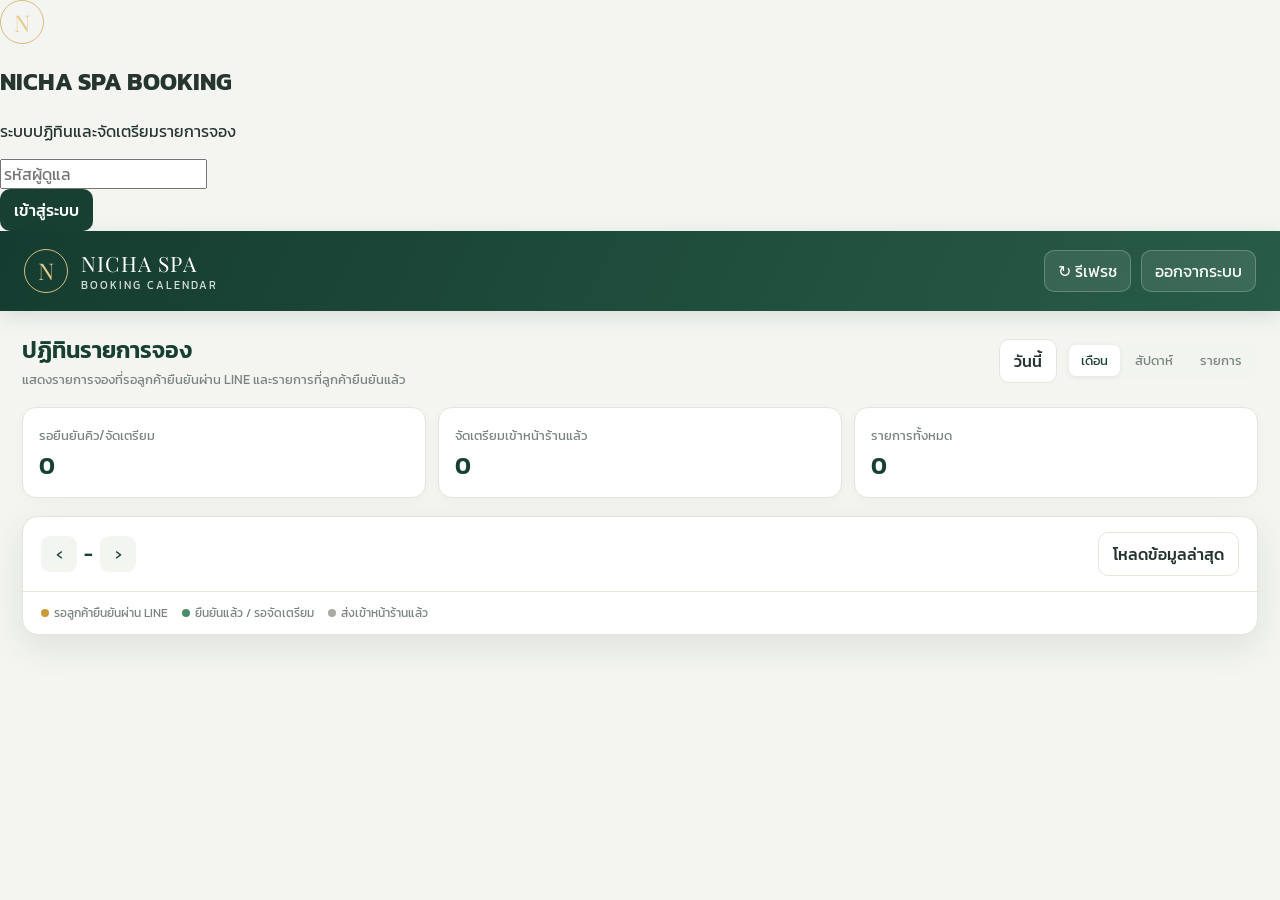
==== commit c36f0a00: "Update NICHA-SPA-BOOKING.html" ====
--- a/NICHA-SPA-BOOKING.html
+++ b/NICHA-SPA-BOOKING.html
@@ -1,2854 +1,357 @@
-
 <!DOCTYPE html>
 <html lang="th">
 <head>
 <meta charset="UTF-8">
-<meta name="viewport" content="width=device-width, initial-scale=1.0">
+<meta name="viewport" content="width=device-width, initial-scale=1">
 <meta name="theme-color" content="#173f32">
-<title>NICHA SPA | Management</title>
-
+<title>NICHA SPA | Booking Calendar</title>
 <style>
 @import url('https://fonts.googleapis.com/css2?family=Kanit:wght@300;400;500;600;700&family=Playfair+Display:wght@500;600;700&display=swap');
-
-:root {
-  --green:#173f32;
-  --green2:#245744;
-  --green3:#eaf1eb;
-  --gold:#c6a45c;
-  --gold2:#e8d6a6;
-  --cream:#f8f6ef;
-  --white:#fff;
-  --text:#26352e;
-  --muted:#829087;
-  --border:#e8e8df;
-  --red:#b85d51;
-  --shadow:0 10px 35px rgba(29,55,42,.08);
-}
-
-* { box-sizing:border-box; }
-
-body {
-  margin:0;
-  background:var(--cream);
-  color:var(--text);
-  font-family:'Kanit',sans-serif;
-  font-weight:300;
-}
-
-button,input,select { font:inherit; }
-button { cursor:pointer; }
-.hidden { display:none!important; }
-
-.login-screen {
-  min-height:100vh;
-  display:flex;
-  align-items:center;
-  justify-content:center;
-  padding:20px;
-  background:radial-gradient(circle at 15% 15%,#476b50 0,transparent 35%),linear-gradient(135deg,#102f27,#1d4938 60%,#876e3d);
-}
-
-.login-card {
-  width:100%;
-  max-width:430px;
-  background:#fffdf8;
-  border-radius:25px;
-  padding:42px 35px;
-  text-align:center;
-  box-shadow:0 25px 80px #071d1880;
-}
-
-.logo-mark {
-  width:76px;
-  height:76px;
-  border:1px solid var(--gold);
-  border-radius:50%;
-  display:flex;
-  align-items:center;
-  justify-content:center;
-  margin:0 auto 17px;
-  color:var(--gold);
-  font-family:'Playfair Display',serif;
-  font-size:29px;
-}
-
-.login-title {
-  font-family:'Playfair Display',serif;
-  font-size:34px;
-  color:var(--green);
-  letter-spacing:3px;
-}
-
-.login-sub {
-  color:var(--gold);
-  letter-spacing:2px;
-  font-size:12px;
-  margin:5px 0 28px;
-}
-
-.login-card input {
-  width:100%;
-  padding:14px;
-  border:1px solid var(--border);
-  border-radius:12px;
-  margin-bottom:14px;
-  outline:none;
-  text-align:center;
-  font-size:17px;
-}
-
-.login-card input:focus { border-color:var(--gold); }
-.login-error { color:var(--red);font-size:13px;min-height:22px; }
-
-.btn {
-  border:0;
-  padding:11px 18px;
-  border-radius:11px;
-  font-weight:400;
-  transition:.2s;
-}
-
-.btn:hover { transform:translateY(-1px);filter:brightness(1.04); }
-.btn-primary { background:var(--green);color:white; }
-.btn-gold { background:var(--gold);color:#fff; }
-.btn-light { background:var(--green3);color:var(--green); }
-.btn-danger { background:#f9e9e6;color:var(--red); }
-.btn-block { width:100%;padding:14px; }
-
-.app { min-height:100vh; }
-
-.sidebar {
-  position:fixed;
-  left:0;
-  top:0;
-  bottom:0;
-  width:245px;
-  background:var(--green);
-  color:white;
-  padding:26px 17px;
-  z-index:10;
-  display:flex;
-  flex-direction:column;
-}
-
-.side-brand {
-  text-align:center;
-  padding:8px 0 28px;
-  border-bottom:1px solid #ffffff20;
-}
-
-.side-brand strong {
-  display:block;
-  font-family:'Playfair Display',serif;
-  font-size:29px;
-  letter-spacing:3px;
-}
-
-.side-brand span {
-  font-size:10px;
-  letter-spacing:3px;
-  color:var(--gold2);
-}
-
-.side-label {
-  color:#b5c5b8;
-  font-size:11px;
-  letter-spacing:1px;
-  margin:25px 12px 10px;
-}
-
-.nav-btn {
-  width:100%;
-  display:flex;
-  align-items:center;
-  gap:13px;
-  padding:13px 15px;
-  border:0;
-  background:transparent;
-  color:#dce8df;
-  border-radius:11px;
-  text-align:left;
-  margin:3px 0;
-  font-size:14px;
-}
-
-.nav-btn:hover,.nav-btn.active {
-  background:#ffffff18;
-  color:#f0d99e;
-}
-
-.nav-icon { width:22px;text-align:center;font-size:17px; }
-
-.side-bottom {
-  margin-top:auto;
-  color:#aabdb0;
-  font-size:11px;
-  text-align:center;
-  padding:15px;
-}
-
-.main {
-  margin-left:245px;
-  padding:28px 34px;
-  max-width:1600px;
-}
-
-.topbar {
-  display:flex;
-  justify-content:space-between;
-  align-items:center;
-  gap:15px;
-  margin-bottom:27px;
-}
-
-.top-title h1 {
-  margin:0;
-  color:var(--green);
-  font-size:25px;
-  font-weight:500;
-}
-
-.top-title p {
-  margin:4px 0 0;
-  color:var(--muted);
-  font-size:13px;
-}
-
-.top-right { display:flex;align-items:center;gap:12px; }
-.date-label { color:var(--muted);font-size:12px; }
-
-.admin-chip {
-  background:white;
-  padding:9px 14px;
-  border-radius:30px;
-  box-shadow:var(--shadow);
-  font-size:13px;
-}
-
-.welcome {
-  background:linear-gradient(110deg,#173f32,#32634a);
-  color:white;
-  border-radius:20px;
-  padding:25px 30px;
-  margin-bottom:23px;
-  position:relative;
-  overflow:hidden;
-}
-
-.welcome:after {
-  content:"✦";
-  position:absolute;
-  right:35px;
-  top:-35px;
-  font-size:150px;
-  color:#ffffff12;
-}
-
-.welcome h2 {
-  font-family:'Playfair Display',serif;
-  font-size:25px;
-  margin:0 0 5px;
-  font-weight:500;
-}
-
-.welcome p { margin:0;color:#d5e2d8;font-size:13px; }
-
-.stats {
-  display:grid;
-  grid-template-columns:repeat(5,minmax(0,1fr));
-  gap:16px;
-  margin-bottom:25px;
-}
-
-.stat-card {
-  background:white;
-  border:1px solid var(--border);
-  border-radius:16px;
-  padding:19px;
-  box-shadow:var(--shadow);
-}
-
-.stat-top { display:flex;justify-content:space-between;align-items:center; }
-.stat-name { color:var(--muted);font-size:12px; }
-
-.stat-icon {
-  width:35px;
-  height:35px;
-  border-radius:10px;
-  display:grid;
-  place-items:center;
-  background:var(--green3);
-}
-
-.stat-value {
-  color:var(--green);
-  font-size:25px;
-  font-weight:500;
-  margin-top:9px;
-}
-
-.stat-note { font-size:11px;color:var(--muted); }
-
-.section-head {
-  display:flex;
-  justify-content:space-between;
-  align-items:center;
-  gap:12px;
-  margin:25px 0 14px;
-}
-
-.section-head h2 {
-  margin:0;
-  font-size:18px;
-  color:var(--green);
-  font-weight:500;
-}
-
-.section-head p { margin:3px 0 0;color:var(--muted);font-size:12px; }
-
-.bed-grid {
-  display:grid;
-  grid-template-columns:repeat(3,minmax(0,1fr));
-  gap:15px;
-}
-
-.bed-card {
-  background:white;
-  border:1px solid var(--border);
-  border-radius:17px;
-  padding:18px;
-  box-shadow:var(--shadow);
-  transition:.2s;
-  cursor:pointer;
-}
-
-.bed-card:hover { transform:translateY(-3px);border-color:var(--gold); }
-.bed-top { display:flex;justify-content:space-between;align-items:center; }
-.bed-name { font-size:17px;font-weight:500;color:var(--green); }
-.bed-area { font-size:11px;color:var(--muted);margin-top:3px; }
-
-.status { padding:5px 10px;border-radius:20px;font-size:11px; }
-.status-free { background:#e8f4e9;color:#39774b; }
-.status-busy { background:#fff0dc;color:#a66a20; }
-
-.bed-action {
-  margin-top:18px;
-  border-top:1px solid var(--border);
-  padding-top:12px;
-  font-size:12px;
-  color:var(--gold);
-}
-
-.panel {
-  background:white;
-  border:1px solid var(--border);
-  border-radius:17px;
-  padding:21px;
-  box-shadow:var(--shadow);
-  margin-bottom:17px;
-}
-
-.form-grid {
-  display:grid;
-  grid-template-columns:repeat(2,minmax(0,1fr));
-  gap:13px;
-}
-
-.field { display:flex;flex-direction:column;gap:6px; }
-.field label { font-size:12px;color:var(--muted); }
-
-.field input,.field select {
-  width:100%;
-  padding:11px 12px;
-  border:1px solid var(--border);
-  border-radius:10px;
-  outline:none;
-  background:white;
-  color:var(--text);
-}
-
-.field input:focus,.field select:focus { border-color:var(--gold); }
-.full { grid-column:1/-1; }
-.form-actions { display:flex;gap:9px;margin-top:16px;flex-wrap:wrap; }
-.table-wrap { overflow-x:auto; }
-
-table { width:100%;border-collapse:collapse;min-width:600px; }
-th { background:#f5f5ef;color:var(--green);font-size:12px;font-weight:500;text-align:left;padding:13px; }
-td { padding:13px;border-bottom:1px solid var(--border);font-size:13px; }
-.empty { text-align:center;color:var(--muted);padding:35px; }
-
-.modal-backdrop {
-  position:fixed;
-  inset:0;
-  background:#10251ecc;
-  z-index:50;
-  display:flex;
-  align-items:center;
-  justify-content:center;
-  padding:15px;
-}
-
-.modal {
-  background:white;
-  width:100%;
-  max-width:560px;
-  max-height:90vh;
-  overflow:auto;
-  border-radius:20px;
-  padding:24px;
-  box-shadow:0 25px 80px #0004;
-}
-
-.modal-head {
-  display:flex;
-  justify-content:space-between;
-  align-items:center;
-  margin-bottom:18px;
-}
-
-.modal-head h2 { margin:0;color:var(--green);font-size:20px; }
-
-.close {
-  border:0;
-  background:#f2f2ec;
-  border-radius:50%;
-  width:34px;
-  height:34px;
-  font-size:19px;
-  color:var(--green);
-}
-
-.checkout-modal {
-  max-width:650px;
-  border:1px solid #e8d6a6;
-  background:linear-gradient(180deg,#fff 0%,#fffdf7 100%);
-}
-
-.checkout-total {
-  background:linear-gradient(120deg,#173f32,#32634a);
-  color:#fff;
-  border-radius:16px;
-  padding:18px;
-  margin:14px 0;
-}
-
-.checkout-total small { color:#d9e8dc; }
-.checkout-total strong { display:block;font-size:32px;font-weight:600; }
-
-.checkout-lines { display:grid;gap:9px;margin:14px 0; }
-
-.checkout-line {
-  display:flex;
-  justify-content:space-between;
-  gap:12px;
-  font-size:14px;
-}
-
-.checkout-line b { font-weight:500; }
-
-.payment-options {
-  display:grid;
-  grid-template-columns:1fr 1fr;
-  gap:10px;
-  margin:10px 0;
-}
-
-.payment-option {
-  border:1.5px solid var(--border);
-  border-radius:13px;
-  padding:13px;
-  text-align:center;
-  background:#fff;
-  color:var(--green);
-  font-weight:500;
-}
-
-.payment-option.selected {
-  border-color:var(--gold);
-  background:#f8f3e6;
-  box-shadow:0 0 0 2px #c6a45c22;
-}
-
-.payment-option input { accent-color:var(--green);margin-right:6px; }
-
-.payment-fields {
-  background:#f7f8f3;
-  border-radius:13px;
-  padding:14px;
-  margin-top:10px;
-}
-
-.change-box {
-  display:flex;
-  justify-content:space-between;
-  align-items:center;
-  background:#eaf3eb;
-  color:#17613d;
-  border-radius:11px;
-  padding:12px 14px;
-  margin-top:10px;
-  font-weight:500;
-}
-
-.share-table {
-  width:100%;
-  min-width:0;
-  margin-top:8px;
-  border:1px solid var(--border);
-  border-radius:12px;
-  overflow:hidden;
-}
-
-.share-table th,.share-table td { padding:10px;font-size:13px; }
-.share-table th { background:#f4f4ed; }
-
-.checkout-actions { display:flex;gap:9px;margin-top:18px; }
-.checkout-actions button { flex:1; }
-
-.report-grid {
-  display:grid;
-  grid-template-columns:repeat(3,minmax(0,1fr));
-  gap:15px;
-}
-
-.report-card { padding:20px;border-radius:15px;background:#f5f6ef; }
-.report-card span { font-size:12px;color:var(--muted); }
-.report-card strong { display:block;margin-top:7px;color:var(--green);font-size:24px; }
-.report-filter { display:flex;align-items:end;gap:14px;flex-wrap:wrap;margin-bottom:16px; }
-.report-filter label { display:flex;flex-direction:column;gap:6px;min-width:190px;font-size:13px;color:var(--muted); }
-.report-filter select,.report-filter input { min-height:42px;padding:9px 12px;border:1px solid var(--border);border-radius:10px;background:white;color:var(--text);font:inherit; }
-.report-period-label { padding:10px 0;color:var(--muted);font-size:13px; }
-.muted-small { color:var(--muted);font-size:11px;margin-top:3px; }
-.payment-tag { display:inline-block;padding:4px 9px;border-radius:20px;font-size:12px;white-space:nowrap; }
-.payment-tag.cash { background:#e8f2e9;color:#27623b; }
-.payment-tag.transfer { background:#e8effa;color:#315b91; }
-.report-detail-table { min-width:900px; }
-.empty-cell { text-align:center;padding:28px;color:var(--muted); }
-
-
-.toast {
-  position:fixed;
-  bottom:25px;
-  right:25px;
-  max-width:min(420px,calc(100vw - 30px));
-  background:var(--green);
-  color:white;
-  padding:13px 20px;
-  border-radius:12px;
-  box-shadow:var(--shadow);
-  z-index:100;
-  font-size:13px;
-  animation:toastIn .22s ease-out;
-}
-
-.toast.toast-error { background:#a83f35; }
-
-@keyframes toastIn {
-  from { opacity:0;transform:translateY(10px); }
-  to { opacity:1;transform:translateY(0); }
-}
-
-.loading { opacity:.6;pointer-events:none; }
-
-/* สถานะการ์ดเตียงเดิม */
-.bed-card-free {
-  background:#fff!important;
-  color:#374151!important;
-  border:1px solid #e5e8df!important;
-}
-
-.bed-card-busy {
-  background:#16a34a!important;
-  color:#fff!important;
-  border:1px solid #15803d!important;
-  box-shadow:0 8px 24px rgba(22,163,74,.22);
-}
-
-.bed-card-busy:hover { border-color:#15803d!important; }
-
-.bed-card-busy .bed-name,
-.bed-card-busy .bed-area,
-.bed-card-busy .bed-action {
-  color:#fff!important;
-  border-color:rgba(255,255,255,.35)!important;
-}
-
-.bed-card-busy .status-busy {
-  background:#fff!important;
-  color:#15803d!important;
-}
-
-.bed-card-prepared {
-  background:#fff4c2!important;
-  color:#6b4e00!important;
-  border:1px solid #e8c547!important;
-}
-
-.bed-card-prepared .bed-name,
-.bed-card-prepared .bed-area,
-.bed-card-prepared .bed-action {
-  color:#765900!important;
-}
-
-.bed-card-prepared .status-prepared {
-  background:#f4d86b;
-  color:#654b00;
-}
-
-.status-prepared { background:#f4d86b;color:#654b00; }
-
-/* TIMER บนการ์ดเตียง */
-.bed-timer {
-  margin-top:17px;
-  padding:14px 12px;
-  background:rgba(0,0,0,.16);
-  border:1px solid rgba(255,255,255,.28);
-  border-radius:13px;
-  text-align:center;
-}
-
-.timer-label {
-  font-size:12px;
-  color:#e4f5e8;
-  margin-bottom:4px;
-}
-
-.timer-value {
-  font-family:Arial,sans-serif;
-  font-size:clamp(27px,3vw,36px);
-  font-weight:800;
-  letter-spacing:2px;
-  color:#fff;
-  line-height:1.3;
-  font-variant-numeric:tabular-nums;
-}
-
-.timer-value.timer-warning { color:#ffe08a; }
-
-.timer-value.timer-expired {
-  color:#ffb0a7;
-  animation:timerPulse 1s infinite;
-}
-
-.timer-service {
-  font-size:11px;
-  color:#e4f5e8;
-  margin-top:5px;
-}
-
-@keyframes timerPulse {
-  50% { opacity:.45; }
-}
-
-/* =========================================
-   NICHA SPA - PREMIUM COLOR REFRESH
-   ========================================= */
-
-.stats .stat-card {
-  position:relative;
-  overflow:hidden;
-  border-radius:18px;
-  border:1px solid transparent;
-  transition:.25s ease;
-}
-
-.stats .stat-card:hover {
-  transform:translateY(-4px);
-  box-shadow:0 12px 28px rgba(29,55,42,.13);
-}
-
-.stats .stat-card:nth-child(1) {
-  background:linear-gradient(145deg,#fffdf6,#f4e8c9);
-  border-color:#e4d09b;
-}
-.stats .stat-card:nth-child(1) .stat-icon {
-  background:#ead9ad;
-  color:#8d6925;
-}
-.stats .stat-card:nth-child(1) .stat-value { color:#98732b; }
-
-.stats .stat-card:nth-child(2) {
-  background:linear-gradient(145deg,#f5fff6,#dff1e3);
-  border-color:#b8ddc0;
-}
-.stats .stat-card:nth-child(2) .stat-icon {
-  background:#c6e8ce;
-  color:#34764b;
-}
-.stats .stat-card:nth-child(2) .stat-value { color:#34764b; }
-
-.stats .stat-card:nth-child(3) {
-  background:linear-gradient(145deg,#fffaf0,#ffedc4);
-  border-color:#efd18a;
-}
-.stats .stat-card:nth-child(3) .stat-icon {
-  background:#f6dda0;
-  color:#a36b16;
-}
-.stats .stat-card:nth-child(3) .stat-value { color:#a36b16; }
-
-.stats .stat-card:nth-child(4) {
-  background:linear-gradient(145deg,#238052,#125b39);
-  border-color:#0d5936;
-}
-.stats .stat-card:nth-child(4) .stat-name,
-.stats .stat-card:nth-child(4) .stat-note { color:#e1f5e7; }
-.stats .stat-card:nth-child(4) .stat-value { color:#fff; }
-.stats .stat-card:nth-child(4) .stat-icon {
-  background:#ffffff25;
-  color:#fff;
-}
-
-.stats .stat-card:nth-child(5) {
-  background:linear-gradient(145deg,#faf7ff,#eae1f7);
-  border-color:#d4c4ed;
-}
-.stats .stat-card:nth-child(5) .stat-icon {
-  background:#dcd0ef;
-  color:#7354a1;
-}
-.stats .stat-card:nth-child(5) .stat-value { color:#7354a1; }
-
-.bed-card {
-  position:relative;
-  overflow:hidden;
-  border-radius:19px;
-  padding:20px;
-  min-height:145px;
-  transition:transform .22s,box-shadow .22s;
-}
-
-.bed-card:hover {
-  transform:translateY(-4px);
-  box-shadow:0 14px 30px rgba(29,55,42,.15);
-}
-
-.bed-card-free {
-  background:linear-gradient(145deg,#ffffff,#e5f5e9)!important;
-  border:1.5px solid #a9d6b5!important;
-  box-shadow:0 6px 18px rgba(52,118,75,.08);
-}
-.bed-card-free .bed-name { color:#286b40!important; }
-.bed-card-free .bed-area { color:#63846b!important; }
-.bed-card-free .bed-action {
-  color:#34764b!important;
-  border-color:#c7e4ce!important;
-}
-.bed-card-free .status-free {
-  background:#c9ebd1;
-  color:#21663a;
-  font-weight:500;
-}
-
-.bed-card-prepared {
-  background:linear-gradient(145deg,#fffdf5,#ffedbd)!important;
-  border:1.5px solid #e9c66e!important;
-  box-shadow:0 6px 18px rgba(163,107,22,.10);
-}
-.bed-card-prepared .bed-name { color:#805713!important; }
-.bed-card-prepared .bed-area { color:#9a762f!important; }
-.bed-card-prepared .bed-action {
-  color:#966313!important;
-  border-color:#efd99e!important;
-}
-.bed-card-prepared .status-prepared {
-  background:#e8c35d!important;
-  color:#62440b!important;
-  font-weight:600;
-}
-
-.bed-card-busy {
-  background:linear-gradient(145deg,#238052,#105638)!important;
-  color:#fff!important;
-  border:1.5px solid #0b5835!important;
-  box-shadow:0 9px 25px rgba(22,107,67,.25);
-}
-.bed-card-busy .bed-name,
-.bed-card-busy .bed-area,
-.bed-card-busy .bed-action {
-  color:#fff!important;
-  border-color:#ffffff45!important;
-}
-.bed-card-busy .bed-name { font-size:18px;font-weight:600; }
-.bed-card-busy .status-busy {
-  background:#d6f4df!important;
-  color:#125b39!important;
-  font-weight:600;
-}
-
-.bed-card-busy .bed-timer {
-  background:rgba(0,0,0,.20);
-  border:1px solid #ffffff45;
-  padding:16px 12px;
-  box-shadow:inset 0 1px 8px rgba(0,0,0,.12);
-}
-.bed-card-busy .timer-value {
-  font-size:clamp(28px,3vw,38px);
-  font-weight:800;
-  letter-spacing:2px;
-  text-shadow:0 2px 8px #0003;
-}
-.bed-card-busy .timer-value.timer-warning { color:#ffe28b; }
-.bed-card-busy .timer-value.timer-expired { color:#ffaaa0; }
-.bed-card-busy .timer-label,
-.bed-card-busy .timer-service { color:#e2f5e8; }
-
-#pageContent table tbody tr:hover { background:#f5f8f2; }
-#pageContent table tbody td { color:#405347; }
-#pageContent table thead th { background:#eaf1e8; }
-
-.btn-primary {
-  background:linear-gradient(135deg,#173f32,#286348);
-  box-shadow:0 4px 10px rgba(23,63,50,.13);
-}
-.btn-gold { background:linear-gradient(135deg,#b99448,#d5b76f); }
-.btn-light { background:#e9f1e9;color:#245744; }
-
-/* ===== ระบบลบเตียง ===== */
-
-.bed-manage-actions {
-  display:flex;
-  align-items:center;
-  gap:8px;
-}
-
-.btn-delete-bed {
-  border:1px solid #e9c9c4;
-  background:#fff3f1;
-  color:#ad4b40;
-  border-radius:9px;
-  padding:7px 12px;
-  font-size:12px;
-  font-weight:500;
-}
-
-.btn-delete-bed:hover {
-  background:#f9e2de;
-  border-color:#d99b92;
-}
-
-.btn-delete-bed:disabled {
-  opacity:.45;
-  cursor:not-allowed;
-}
-
-.bed-manage-table {
-  width:100%;
-  min-width:520px;
-  border-collapse:collapse;
-}
-
-.bed-manage-table th,
-.bed-manage-table td {
-  padding:13px;
-  border-bottom:1px solid var(--border);
-  text-align:left;
-  font-size:13px;
-}
-
-.bed-manage-table th {
-  background:#eaf1e8;
-  color:var(--green);
-}
-
-.bed-manage-status {
-  display:inline-block;
-  padding:5px 10px;
-  border-radius:20px;
-  font-size:11px;
-}
-
-.bed-manage-status.free {
-  color:#287044;
-  background:#e2f3e6;
-}
-
-.bed-manage-status.busy {
-  color:#a66a20;
-  background:#fff0dc;
-}
-
-.bed-manage-status.prepared {
-  color:#765900;
-  background:#fff0c2;
-}
-
-.delete-bed-modal {
-  max-width:430px;
-  text-align:center;
-  border:1px solid #ead8d2;
-}
-
-.delete-bed-icon {
-  width:66px;
-  height:66px;
-  margin:0 auto 15px;
-  border-radius:50%;
-  display:grid;
-  place-items:center;
-  background:#fff0ed;
-  color:#b85d51;
-  font-size:30px;
-}
-
-.delete-bed-name {
-  color:var(--green);
-  font-size:21px;
-  font-weight:600;
-  margin:12px 0;
-}
-
-.delete-bed-warning {
-  background:#fff7f4;
-  color:#a34f45;
-  border-radius:12px;
-  padding:12px;
-  font-size:12px;
-  line-height:1.7;
-  margin:15px 0;
-}
-
-.delete-bed-actions {
-  display:flex;
-  gap:10px;
-  margin-top:18px;
-}
-
-.delete-bed-actions button { flex:1; }
-
-/* ตัวเลือกพนักงานนวดแบบ Popup */
-.staff-picker-trigger {
-  width:100%; display:flex; justify-content:space-between; align-items:center;
-  gap:12px; padding:12px 14px; border:1px solid var(--border); border-radius:11px;
-  background:#fff; color:var(--green); text-align:left; min-height:46px;
-}
-.staff-picker-trigger:hover { border-color:var(--gold); background:#fffdf7; }
-.staff-picker-trigger.selected { border-color:#b8d8bd; background:#f1f8f1; font-weight:500; }
-.employee-picker-modal { max-width:560px; }
-
-.member-picker-modal { max-width:620px; }
-.member-search { width:100%;padding:12px 14px;border:1px solid var(--border);border-radius:11px;font:inherit;margin:0 0 12px; }
-.member-picker-list { display:grid;gap:9px;max-height:55vh;overflow:auto; }
-.member-picker-item { width:100%;text-align:left;padding:13px;border:1px solid var(--border);border-radius:12px;background:#fff;color:var(--ink);cursor:pointer; }
-.member-picker-item:hover { border-color:var(--gold);background:#fffdf7; }
-.member-picker-item strong { color:var(--green);font-size:14px; }
-.member-picker-meta { color:var(--muted);font-size:12px;line-height:1.7;margin-top:4px; }
-.member-picker-status { display:inline-block;padding:2px 8px;border-radius:20px;background:#edf4ed;color:#287044;font-size:11px;margin-left:6px; }
-.member-picker-empty { padding:20px;text-align:center;color:var(--muted);background:#f7f7f2;border-radius:12px; }
-.member-selected-note { color:var(--muted);font-size:11px;margin-top:5px; }
-
-.employee-picker-hint { margin:-8px 0 14px; color:var(--muted); font-size:12px; }
-.employee-picker-list {
-  display:grid;
-  grid-template-columns:repeat(4,minmax(0,1fr));
-  gap:9px;
-  max-height:58vh;
-  overflow:auto;
-  padding:2px;
-}
-.employee-picker-item {
-  display:flex; flex-direction:column; justify-content:center; align-items:center;
-  gap:7px; min-width:0; min-height:82px; padding:10px 7px;
-  border:1px solid #e5e8df; border-radius:12px;
-  background:#fff; color:#374151; text-align:center;
-  box-shadow:0 2px 7px rgba(29,55,42,.04);
-}
-.employee-picker-item.available { cursor:pointer; }
-.employee-picker-item.available:hover { border-color:var(--gold); background:#fffdf6; }
-.employee-picker-item.unavailable {
-  background:#16a34a; color:#fff; border-color:#15803d;
-  cursor:not-allowed; opacity:1;
-}
-.employee-picker-item:disabled { opacity:1; }
-.employee-picker-name { font-weight:500; line-height:1.35; overflow-wrap:anywhere; }
-.employee-picker-status {
-  flex-shrink:0; padding:3px 9px; border-radius:20px;
-  font-size:11px; background:#f2f4ef; color:#287044;
-}
-.employee-picker-status.available { color:#287044; background:#e2f3e6; }
-.employee-picker-status.unavailable { color:#166534; background:#fff; }
-.employee-picker-item.unavailable .employee-picker-name { color:#fff; }
-.employee-picker-empty {
-  grid-column:1/-1; padding:20px; text-align:center;
-  color:var(--muted); background:#f7f7f2; border-radius:12px;
-}
-.stat-card-clickable {
-  width:100%; font:inherit; text-align:left; cursor:pointer;
-}
-.stat-card-clickable:focus-visible { outline:3px solid var(--gold); outline-offset:3px; }
-
-@media(max-width:1050px) {
-  .stats { grid-template-columns:repeat(3,1fr); }
-  .bed-grid { grid-template-columns:repeat(2,1fr); }
-}
-
-@media(max-width:700px) {
-  .sidebar {
-    width:100%;
-    height:auto;
-    top:auto;
-    bottom:0;
-    padding:7px 5px;
-    flex-direction:row;
-    justify-content:space-around;
-    border-radius:16px 16px 0 0;
-  }
-
-  .side-brand,.side-label,.side-bottom { display:none; }
-  .sidebar nav { display:flex;width:100%;justify-content:space-around; }
-
-  .nav-btn {
-    flex:1;
-    flex-direction:column;
-    justify-content:center;
-    gap:2px;
-    padding:7px 2px;
-    font-size:10px;
-    margin:0;
-  }
-
-  .nav-icon { font-size:18px; }
-
-  .main {
-    margin-left:0;
-    padding:19px 14px 100px;
-  }
-
-  .topbar { align-items:flex-start; }
-  .top-title h1 { font-size:21px; }
-  .date-label { display:none; }
-  .welcome { padding:22px; }
-  .stats { grid-template-columns:repeat(2,1fr);gap:9px; }
-  .stat-card { padding:13px; }
-  .stat-value { font-size:20px; }
-  .bed-grid { grid-template-columns:repeat(2,minmax(0,1fr));gap:9px; }
-  .bed-card { padding:13px; }
-  .bed-name { font-size:14px; }
-  .form-grid { grid-template-columns:1fr; }
-  .report-grid { grid-template-columns:1fr; }
-  .timer-value { font-size:clamp(23px,6vw,32px);letter-spacing:1px; }
-}
-
-@media(max-width:520px) {
-  .checkout-modal { padding:17px; }
-  .checkout-actions { flex-direction:column; }
-  .checkout-total strong { font-size:28px; }
-  .delete-bed-actions { flex-direction:column; }
-}
-
-@media(max-width:380px) {
-  .bed-grid { grid-template-columns:1fr; }
-}
-
-/* NICHA SPA - STAFF SERVICE PAYOUT EDITOR */
-.payout-help{font-size:12px;color:var(--muted);line-height:1.7;margin:0 0 14px}
-.payout-list{display:grid;gap:10px}
-.payout-row{display:grid;grid-template-columns:minmax(0,1.5fr) auto minmax(110px,.7fr);gap:10px;align-items:center;padding:12px;border:1px solid var(--border);border-radius:12px;background:#fff}
-.payout-service-name{font-weight:500;color:var(--green);line-height:1.4}
-.payout-service-meta{font-size:11px;color:var(--muted);margin-top:3px}
-.payout-mode{display:flex;gap:3px;padding:3px;border-radius:9px;background:#f2f3ed}
-.payout-mode button{border:0;border-radius:7px;padding:7px 9px;background:transparent;color:#69736b;font-size:11px;white-space:nowrap}
-.payout-mode button.active{background:var(--green);color:#fff;box-shadow:0 2px 5px #173f3220}
-.payout-value-wrap{display:flex;align-items:center;gap:6px;min-width:0}
-.payout-value-wrap input{width:100%;min-width:0;padding:9px 8px;border:1px solid var(--border);border-radius:8px;font:inherit}
-.payout-value-unit{font-size:12px;color:var(--muted);white-space:nowrap}
-.staff-edit-btn{padding:6px 10px;font-size:11px}
-.staff-form-actions{display:flex;gap:9px;flex-wrap:wrap;margin-top:18px}
-@media(max-width:620px){.payout-row{grid-template-columns:1fr auto;gap:8px}.payout-service{grid-column:1/-1}.payout-value-wrap{grid-column:1/-1}.payout-mode{justify-self:start}}
-
-
-/* SERVICE ON/OFF SLIDING BAR */
-.service-switch{position:relative;display:inline-flex;width:68px;height:34px;vertical-align:middle;cursor:pointer;flex:none}
-.service-switch input{opacity:0;width:0;height:0;position:absolute}
-.service-switch-track{position:absolute;inset:0;border-radius:99px;background:#cbd5d1;cursor:pointer;transition:background .2s ease;box-shadow:inset 0 1px 2px #00000012}
-.service-switch-track:before{content:"";position:absolute;width:26px;height:26px;left:4px;top:4px;border-radius:50%;background:#fff;box-shadow:0 1px 4px #0003;transition:transform .2s ease}
-.service-switch-track:after{content:"ปิด";position:absolute;right:8px;top:50%;transform:translateY(-50%);font-size:10px;line-height:1;font-weight:700;color:#52615a;pointer-events:none}
-.service-switch input:checked + .service-switch-track{background:#23845d}
-.service-switch input:checked + .service-switch-track:before{transform:translateX(34px)}
-.service-switch input:checked + .service-switch-track:after{content:"เปิด";right:auto;left:8px;color:#fff}
-.service-switch input:focus-visible + .service-switch-track{outline:3px solid #23845d55;outline-offset:2px}
-.service-switch input:disabled + .service-switch-track{opacity:.55;cursor:wait}
-.service-status{font-size:12px;font-weight:600;margin-left:8px}
-.service-status.on{color:#23845d}.service-status.off{color:#9a6a36}
+:root{--green:#173f32;--green2:#245b47;--gold:#c8a45d;--cream:#f7f4ec;--ink:#26352e;--muted:#78847d;--line:#e6e5dc;--white:#fff;--red:#b94b45;--shadow:0 12px 34px rgba(25,54,42,.10)}
+*{box-sizing:border-box}body{margin:0;background:#f4f5f1;color:var(--ink);font-family:Kanit,sans-serif}button,input,select{font:inherit}button{cursor:pointer;border:0}
+.topbar{background:linear-gradient(115deg,#153c30,#285c47);color:#fff;padding:18px 24px;display:flex;align-items:center;justify-content:space-between;gap:16px;box-shadow:0 5px 20px #173f3220}
+.brand{display:flex;align-items:center;gap:13px}.brand-mark{width:44px;height:44px;border:1px solid #d7bd7d;border-radius:50%;display:grid;place-items:center;color:#e5ca8d;font-family:'Playfair Display';font-size:23px}.brand-title{font-family:'Playfair Display',serif;font-size:21px;letter-spacing:1.2px}.brand-sub{font-size:11px;color:#d9dfd8;letter-spacing:2px}.top-actions{display:flex;align-items:center;gap:10px}.top-btn{background:#ffffff18;border:1px solid #ffffff38;color:white;padding:8px 13px;border-radius:10px}
+.wrap{max-width:1500px;margin:auto;padding:22px}.toolbar{display:flex;align-items:center;justify-content:space-between;gap:12px;flex-wrap:wrap;margin-bottom:18px}.toolbar h1{font-size:23px;margin:0;color:var(--green);font-weight:600}.toolbar p{margin:3px 0 0;color:var(--muted);font-size:13px}.controls{display:flex;gap:8px;align-items:center;flex-wrap:wrap}.btn{padding:9px 14px;border-radius:10px;font-weight:500}.btn-green{background:var(--green);color:white}.btn-gold{background:var(--gold);color:#fff}.btn-light{background:white;border:1px solid var(--line);color:var(--ink)}.btn:disabled{opacity:.45;cursor:not-allowed}
+.stats{display:grid;grid-template-columns:repeat(3,minmax(0,1fr));gap:12px;margin-bottom:18px}.stat{background:white;border:1px solid var(--line);border-radius:14px;padding:14px 16px;box-shadow:0 3px 12px #173f3208}.stat small{color:var(--muted)}.stat strong{display:block;color:var(--green);font-size:24px;font-weight:600;margin-top:2px}
+.calendar-card{background:white;border:1px solid var(--line);border-radius:16px;box-shadow:var(--shadow);overflow:hidden}.cal-head{display:flex;align-items:center;justify-content:space-between;padding:15px 18px;border-bottom:1px solid var(--line);gap:12px;flex-wrap:wrap}.month-label{font-size:19px;font-weight:600;color:var(--green)}.cal-nav{display:flex;gap:7px;align-items:center}.icon-btn{width:36px;height:36px;border-radius:9px;background:#f3f5f1;color:var(--green);font-size:18px}.view-switch{display:flex;background:#f2f4ef;padding:4px;border-radius:10px;gap:3px}.view-switch button{padding:6px 12px;border-radius:7px;background:transparent;color:var(--muted);font-size:13px}.view-switch button.active{background:white;color:var(--green);box-shadow:0 1px 5px #0001}
+.calendar{display:grid;grid-template-columns:repeat(7,minmax(0,1fr))}.weekday{padding:10px 5px;text-align:center;background:#fafaf7;color:#7a857e;font-size:12px;border-bottom:1px solid var(--line)}.day{min-height:125px;border-right:1px solid var(--line);border-bottom:1px solid var(--line);padding:8px;min-width:0}.day:nth-child(7n){border-right:0}.day.muted{background:#fafaf8;color:#b5bbb5}.day.today{background:#fbfaf3}.day-number{font-size:13px;font-weight:600;display:flex;justify-content:space-between;align-items:center;margin-bottom:5px}.today .day-number span:first-child{background:var(--green);color:#fff;width:24px;height:24px;border-radius:50%;display:grid;place-items:center}.event{display:block;width:100%;text-align:left;padding:6px 7px;border-radius:7px;background:#edf4ee;border-left:3px solid #4c8a68;margin:4px 0;color:#244a37;font-size:11px;line-height:1.35;overflow:hidden}.event strong{display:block;font-size:11px;white-space:nowrap;overflow:hidden;text-overflow:ellipsis}.event em{font-style:normal;color:#63786a}.event.done{background:#f1f1ed;border-color:#a5aaa2;color:#70786f}.event.awaiting{background:#fff8e8;border-color:#c99b38;color:#78591c}.event.awaiting em{color:#96752e}.event.more{background:#f7f4e9;border-color:var(--gold);color:#80662f;text-align:center}.slip-action{display:inline-flex;align-items:center;gap:7px;padding:9px 13px;border-radius:9px;background:#edf4ee;color:#20563b;border:1px solid #c9dfce;font-weight:500}.slip-missing{font-size:12px;color:var(--muted)}.slip-preview{margin-top:12px;padding:12px;border:1px solid var(--line);border-radius:12px;background:#fafaf7}.slip-preview-head{display:flex;align-items:center;justify-content:space-between;gap:10px;margin-bottom:10px}.slip-preview img{display:block;width:100%;max-height:65vh;object-fit:contain;background:#fff;border-radius:8px}.day-booking-count{font-size:10px;color:var(--muted);white-space:nowrap}
+.list-view{padding:8px 16px}.list-day{padding:12px 0;border-bottom:1px solid var(--line)}.list-day h3{margin:0 0 8px;color:var(--green);font-size:14px}.list-event{display:flex;justify-content:space-between;align-items:center;gap:12px;padding:10px 12px;border:1px solid var(--line);border-radius:10px;margin:6px 0}.empty{padding:35px 15px;text-align:center;color:var(--muted)}
+.legend{display:flex;gap:14px;flex-wrap:wrap;padding:12px 18px;color:var(--muted);font-size:12px}.dot{display:inline-block;width:8px;height:8px;border-radius:50%;background:#4c8a68;margin-right:5px}.dot.grey{background:#a5aaa2}
+.overlay{position:fixed;inset:0;background:#12251f88;display:none;align-items:center;justify-content:center;padding:18px;z-index:10}.overlay.show{display:flex}.modal{background:white;width:min(620px,100%);max-height:92vh;overflow:auto;border-radius:18px;box-shadow:0 24px 70px #0003}.modal-head{padding:17px 20px;border-bottom:1px solid var(--line);display:flex;justify-content:space-between;align-items:center}.modal-head h2{margin:0;font-size:19px;color:var(--green)}.close{background:#f2f3ef;border-radius:50%;width:32px;height:32px;font-size:18px;color:#68756c}.modal-body{padding:20px}.detail-grid{display:grid;grid-template-columns:1fr 1fr;gap:12px}.detail{background:#f7f8f5;border-radius:10px;padding:10px 12px;min-width:0}.detail small{display:block;color:var(--muted);font-size:11px}.detail strong{font-size:14px;font-weight:500;overflow-wrap:anywhere}.full{grid-column:1/-1}.section-title{font-weight:600;color:var(--green);margin:18px 0 9px}.field{margin:10px 0}.field label{display:block;font-size:12px;color:#68756c;margin-bottom:5px}.field select,.field input{width:100%;padding:11px 12px;border:1px solid #dfe3db;border-radius:10px;background:white;color:var(--ink)}
+.staff-picker-trigger{width:100%;display:flex;justify-content:space-between;align-items:center;gap:12px;padding:12px 14px;border:1px solid #dfe3db;border-radius:11px;background:#fff;color:var(--green);text-align:left;min-height:46px}
+.staff-picker-trigger:hover{border-color:var(--gold);background:#fffdf7}
+.staff-picker-trigger.selected{border-color:#b8d8bd;background:#f1f8f1;font-weight:500}
+.employee-picker-overlay{position:fixed;inset:0;background:#12251f99;display:none;align-items:center;justify-content:center;padding:18px;z-index:30}
+.employee-picker-overlay.show{display:flex}
+.employee-picker-modal{background:#fff;width:min(560px,100%);max-height:88vh;overflow:auto;border-radius:18px;box-shadow:0 24px 70px #0004}
+.employee-picker-list{display:grid;grid-template-columns:repeat(4,minmax(0,1fr));gap:9px;max-height:58vh;overflow:auto;padding:15px 18px}
+.employee-picker-item{display:flex;flex-direction:column;justify-content:center;align-items:center;gap:7px;min-width:0;min-height:82px;padding:10px 7px;border:1px solid #e5e8df;border-radius:12px;background:#fff;color:#374151;text-align:center;box-shadow:0 2px 7px rgba(29,55,42,.04)}
+.employee-picker-item.available:hover{border-color:var(--gold);background:#fffdf6}
+.employee-picker-item.unavailable{background:#16a34a;color:#fff;border-color:#15803d;cursor:not-allowed}
+.employee-picker-item:disabled{opacity:1}
+.employee-picker-name{font-weight:500;line-height:1.35;overflow-wrap:anywhere}
+.employee-picker-status{padding:3px 9px;border-radius:20px;font-size:11px;background:#e2f3e6;color:#287044}
+.employee-picker-status.unavailable{background:#fff;color:#166534}
+.employee-picker-empty{grid-column:1/-1;padding:20px;text-align:center;color:var(--muted);background:#f7f7f2;border-radius:12px}
+.workflow-actions{display:flex;gap:8px;flex-wrap:wrap;margin:12px 0 16px}.btn-confirm{background:#e8f4eb;color:#23613b;border:1px solid #b8d9c0}.btn-confirm.is-confirmed,.btn-confirm:disabled.is-confirmed{background:#237a45;color:#fff;border-color:#237a45;opacity:1;cursor:default}.btn-cancel{background:#fff0ee;color:#a43d36;border:1px solid #efc5c0}.workflow-state{font-size:12px;padding:7px 10px;border-radius:9px;background:#f4f5f1;color:#59675e;margin-top:8px}
+.bed-picker-overlay{position:fixed;inset:0;background:#12251f99;display:none;align-items:center;justify-content:center;padding:18px;z-index:31}.bed-picker-overlay.show{display:flex}.bed-picker-modal{background:#fff;width:min(560px,100%);max-height:88vh;overflow:auto;border-radius:18px;box-shadow:0 24px 70px #0004}.bed-picker-list{display:grid;grid-template-columns:repeat(3,minmax(0,1fr));gap:9px;max-height:58vh;overflow:auto;padding:15px 18px}.bed-picker-item{display:flex;flex-direction:column;align-items:center;justify-content:center;gap:6px;min-height:76px;padding:10px 7px;border:1px solid #e5e8df;border-radius:12px;background:white;color:#374151}.bed-picker-item.available:hover{border-color:var(--gold);background:#fffdf6}.bed-picker-item.unavailable{background:#16a34a;color:#fff;border-color:#15803d;cursor:not-allowed}.bed-picker-item:disabled{opacity:1}.bed-picker-status{font-size:11px;padding:3px 9px;border-radius:20px;background:#e2f3e6;color:#287044}.bed-picker-status.unavailable{background:#fff;color:#166534}
+@media(max-width:560px){.bed-picker-list{grid-template-columns:repeat(2,minmax(0,1fr))}
+.employee-picker-hint{margin:0;padding:0 18px 12px;color:var(--muted);font-size:12px}
+.modal-actions{display:flex;justify-content:flex-end;gap:8px;padding:15px 20px;border-top:1px solid var(--line)}
+.login-screen{min-height:100vh;display:grid;place-items:center;padding:20px;background:radial-gradient(circle at top right,#315e48,#173f32 55%,#102c23)}.login-card{background:white;width:min(390px,100%);padding:30px;border-radius:20px;box-shadow:var(--shadow);text-align:center}.login-card .brand-mark{margin:auto;background:var(--green)}.login-card h2{color:var(--green);margin:14px 0 2px}.login-card p{color:var(--muted);font-size:13px}.login-card input{width:100%;padding:12px;border:1px solid var(--line);border-radius:10px;margin:12px 0}.login-card button{width:100%}.error{color:var(--red);font-size:12px;min-height:18px}.hidden{display:none!important}.toast{position:fixed;bottom:20px;left:50%;transform:translateX(-50%);padding:11px 18px;background:#183e31;color:#fff;border-radius:10px;z-index:20;box-shadow:var(--shadow);max-width:90vw;text-align:center}.toast.error{background:#a9433d;color:white}
+@media(max-width:800px){.wrap{padding:13px}.stats{gap:7px}.stat{padding:10px}.stat strong{font-size:20px}.day{min-height:100px;padding:5px}.event{font-size:10px;padding:5px}.event strong{font-size:10px}.cal-head{padding:12px}.month-label{font-size:16px}}
+@media(max-width:560px){.topbar{padding:13px 15px}.brand-title{font-size:17px}.brand-mark{width:38px;height:38px}.top-actions .top-btn{font-size:11px;padding:7px}.wrap{padding:10px}.toolbar h1{font-size:19px}.stats{grid-template-columns:repeat(3,1fr)}.stat small{font-size:10px}.stat strong{font-size:18px}.day{min-height:78px;padding:3px}.weekday{font-size:10px;padding:8px 2px}.day-number{font-size:11px;margin-bottom:3px}.day-number span:first-child{width:21px;height:21px}.event{padding:4px 3px;margin:3px 0;border-left-width:2px}.event strong{font-size:9px}.event em{font-size:9px}.detail-grid{grid-template-columns:1fr 1fr}.modal-body{padding:14px}.modal-head{padding:14px}.modal-actions{padding:12px}.btn{padding:8px 11px;font-size:13px}}
 </style>
 </head>
-
 <body>
-
-<section id="loginScreen" class="login-screen">
+<div id="loginScreen" class="login-screen">
   <div class="login-card">
-    <div class="logo-mark">N</div>
-    <div class="login-title">NICHA SPA</div>
-    <div class="login-sub">MASSAGE & REVENUE MANAGEMENT</div>
-    <div class="field">
-      <input id="pin" type="password" placeholder="กรอกรหัสผู้ดูแล">
+    <div class="brand-mark">N</div>
+    <h2>NICHA SPA BOOKING</h2>
+    <p>ระบบปฏิทินและจัดเตรียมรายการจอง</p>
+    <input id="pin" type="password" inputmode="numeric" placeholder="รหัสผู้ดูแล" autocomplete="current-password">
+    <div id="loginError" class="error"></div>
+    <button id="loginBtn" class="btn btn-green" onclick="login()">เข้าสู่ระบบ</button>
+  </div>
+</div>
+
+<div id="app" class="hidden">
+  <header class="topbar">
+    <div class="brand"><div class="brand-mark">N</div><div><div class="brand-title">NICHA SPA</div><div class="brand-sub">BOOKING CALENDAR</div></div></div>
+    <div class="top-actions"><button class="top-btn" onclick="loadAll()">↻ รีเฟรช</button><button class="top-btn" onclick="logout()">ออกจากระบบ</button></div>
+  </header>
+  <main class="wrap">
+    <div class="toolbar">
+      <div><h1>ปฏิทินรายการจอง</h1><p>แสดงรายการจองที่รอลูกค้ายืนยันผ่าน LINE และรายการที่ลูกค้ายืนยันแล้ว</p></div>
+      <div class="controls">
+        <button class="btn btn-light" onclick="goToday()">วันนี้</button>
+        <div class="view-switch"><button id="viewMonth" class="active" onclick="setView('month')">เดือน</button><button id="viewWeek" onclick="setView('week')">สัปดาห์</button><button id="viewList" onclick="setView('list')">รายการ</button></div>
+      </div>
     </div>
-    <button class="btn btn-primary btn-block" id="loginBtn" onclick="login()">เข้าสู่ระบบ</button>
-    <p id="loginError" class="login-error"></p>
-    <div style="font-size:11px;color:#9b9b8d;margin-top:15px">ณิชา นวดเพื่อสุขภาพ</div>
-  </div>
-</section>
-
-<div id="app" class="app hidden">
-  <aside class="sidebar">
-    <div class="side-brand">
-      <strong>NICHA</strong>
-      <span>SPA MANAGEMENT</span>
+    <div class="stats">
+      <div class="stat"><small>รอยืนยันคิว/จัดเตรียม</small><strong id="pendingCount">0</strong></div>
+      <div class="stat"><small>จัดเตรียมเข้าหน้าร้านแล้ว</small><strong id="preparedCount">0</strong></div>
+      <div class="stat"><small>รายการทั้งหมด</small><strong id="totalCount">0</strong></div>
     </div>
-
-    <div class="side-label">MAIN MENU</div>
-
-    <nav>
-      <button class="nav-btn active" data-page="dashboard" onclick="showPage('dashboard')"><span class="nav-icon">▦</span>หน้าร้าน</button>
-      <button class="nav-btn" data-page="beds" onclick="showPage('beds')"><span class="nav-icon">▤</span>จัดการเตียง</button>
-      <button class="nav-btn" data-page="staff" onclick="showPage('staff')"><span class="nav-icon">♙</span>พนักงาน</button>
-      <button class="nav-btn" data-page="services" onclick="showPage('services')"><span class="nav-icon">✧</span>เมนูบริการ</button>
-      <button class="nav-btn" data-page="booking" onclick="showPage('booking')"><span class="nav-icon">▦</span>Booking จองคิว</button>
-      <button class="nav-btn" data-page="report" onclick="showPage('report')"><span class="nav-icon">▥</span>รายงาน</button>
-    </nav>
-
-    <div class="side-bottom">NICHA SPA · PREMIUM CARE</div>
-  </aside>
-
-  <main class="main">
-    <header class="topbar">
-      <div class="top-title">
-        <h1 id="pageTitle">หน้าร้าน</h1>
-        <p>ระบบบริหารจัดการ ณิชา นวดเพื่อสุขภาพ</p>
+    <section class="calendar-card">
+      <div class="cal-head">
+        <div class="cal-nav"><button class="icon-btn" onclick="movePeriod(-1)">‹</button><div id="periodLabel" class="month-label">-</div><button class="icon-btn" onclick="movePeriod(1)">›</button></div>
+        <div class="controls"><button class="btn btn-light" onclick="loadAll()">โหลดข้อมูลล่าสุด</button></div>
       </div>
-      <div class="top-right">
-        <span class="date-label" id="today"></span>
-        <span class="admin-chip">✦ ผู้ดูแลระบบ</span>
-        <button class="btn btn-light" onclick="logout()">ออก</button>
-      </div>
-    </header>
-
-    <section id="pageContent"></section>
+      <div id="calendarContent"></div>
+      <div class="legend"><span><i class="dot" style="background:#c99b38"></i>รอลูกค้ายืนยันผ่าน LINE</span><span><i class="dot"></i>ยืนยันแล้ว / รอจัดเตรียม</span><span><i class="dot grey"></i>ส่งเข้าหน้าร้านแล้ว</span></div>
+    </section>
   </main>
 </div>
 
-<div id="bookingModal" class="modal-backdrop hidden">
+<div id="detailOverlay" class="overlay" onclick="if(event.target===this)closeDetail()">
   <div class="modal">
-    <div class="modal-head">
-      <h2 id="modalTitle">รับลูกค้าเข้าร้าน</h2>
-      <button class="close" onclick="closeModal()">×</button>
+    <div class="modal-head"><h2>รายละเอียดการจอง</h2><button class="close" onclick="closeDetail()">×</button></div>
+    <div class="modal-body">
+      <div id="reservationDetails" class="detail-grid"></div>
+      <div id="slipSection" class="section-title">สลิปโอนเงิน</div><div id="slipActionArea"></div><div id="slipPreview" class="slip-preview" style="display:none"><div class="slip-preview-head"><b>ภาพสลิปโอนเงิน</b><button type="button" class="btn btn-light" onclick="closeReservationSlip()">ปิดภาพ</button></div><img id="slipPreviewImage" alt="ภาพสลิปโอนเงิน" /><div id="slipPreviewError" class="slip-missing" style="display:none">ไม่สามารถแสดงภาพสลิปได้ กรุณาตรวจสอบสิทธิ์ไฟล์ใน Google Drive</div></div><div class="section-title">สถานะคิว</div><div class="workflow-actions"><button id="confirmQueueBtn" class="btn btn-confirm" onclick="setReservationWorkflow('ยืนยันคิว')">✓ ยืนยันคิว</button><button id="cancelQueueBtn" class="btn btn-cancel" onclick="setReservationWorkflow('ยกเลิกคิว')">✕ ยกเลิกคิว</button></div><div id="workflowState" class="workflow-state">สถานะภายในร้าน: รอยืนยันคิว</div><div class="section-title">จัดเตรียมเข้าหน้าร้าน</div>
+      <div class="field"><label>เลือกบริการในระบบหน้าร้าน (ตรวจสอบให้ตรงกับคอร์สที่จอง)</label><select id="serviceSelect"></select></div>
+      <div class="field"><label>เลือกเตียงที่ว่าง</label><input type="hidden" id="bedSelect" value=""><button type="button" id="bedPickerTrigger" class="staff-picker-trigger" onclick="openBookingBedPicker()"><span id="bedPickerLabel">กดเพื่อเลือกเตียง</span><span aria-hidden="true">⌄</span></button></div>
+      <div class="field"><label>เลือกหมอนวดที่ว่าง</label><input type="hidden" id="employeeSelect" value=""><button type="button" id="employeePickerTrigger" class="staff-picker-trigger" onclick="openBookingEmployeePicker()"><span id="employeePickerLabel">กดเพื่อเลือกหมอนวด</span><span aria-hidden="true">⌄</span></button></div>
+      <div id="modalMessage" class="error"></div>
+      <div style="font-size:12px;color:#78847d;line-height:1.6">เมื่อกดยืนยัน ระบบจะสร้างรายการสถานะ “เตรียมไว้” ในระบบหน้าร้าน และป้องกันการนำรหัสจองเดิมเข้าซ้ำ</div>
     </div>
-
-    <div class="form-grid">
-      <div class="field full">
-        <label>เตียงที่เลือก</label>
-        <input id="bookingBedName" disabled>
-        <input id="bookingBedId" type="hidden">
-      </div>
-
-      <div class="field">
-        <label>ประเภทลูกค้า</label>
-        <select id="customerType">
-          <option value="ขาจร">ลูกค้าขาจร</option>
-          <option value="ลูกค้าประจำ">ลูกค้าประจำ</option>
-        </select>
-      </div>
-
-      <div class="field">
-        <label>ชื่อลูกค้า</label>
-        <input id="customerName" placeholder="ชื่อลูกค้า">
-        <input id="memberLineUserId" type="hidden" value="">
-        <div id="memberSelectedNote" class="member-selected-note"></div>
-      </div>
-
-      <div class="field full">
-        <label>พนักงานนวด</label>
-        <input id="bookingEmployee" type="hidden" value="">
-        <button type="button" class="staff-picker-trigger" id="bookingEmployeeButton" onclick="openEmployeePicker()">
-          <span id="bookingEmployeeLabel">กดเพื่อเลือกพนักงานนวด</span><span aria-hidden="true">⌄</span>
-        </button>
-      </div>
-
-      <div class="field full">
-        <label>เลือกบริการ</label>
-        <select id="bookingService" onchange="updateBookingPrice()"></select>
-      </div>
-
-      <div class="field">
-        <label>ราคา (บาท)</label>
-        <input id="bookingPrice" type="number" min="0">
-      </div>
-
-      <div class="field">
-        <label>ส่วนลด (บาท)</label>
-        <input id="bookingDiscount" type="number" min="0" value="0">
-      </div>
-    </div>
-
-    <div class="form-actions">
-      <button class="btn btn-gold" onclick="prepareBooking()">เตรียมไว้</button>
-      <button class="btn btn-primary" onclick="startBooking()">เริ่มนวดทันที</button>
-      <button class="btn btn-light" onclick="closeModal()">ปิด</button>
-    </div>
+    <div class="modal-actions"><button class="btn btn-light" onclick="closeDetail()">ปิด</button><button id="prepareBtn" class="btn btn-green" onclick="prepareSelected()">ยืนยันและส่งเข้าหน้าร้าน</button></div>
   </div>
 </div>
-
-<div id="memberPickerModal" class="modal-backdrop hidden" style="z-index:80">
-  <div class="modal member-picker-modal">
-    <div class="modal-head">
-      <h2>เลือกลูกค้าประจำ</h2>
-      <button class="close" onclick="closeMemberPicker()">×</button>
-    </div>
-    <p class="employee-picker-hint">ค้นหาจากชื่อสมาชิกหรือเบอร์โทรศัพท์ · ข้อมูลจาก Nicha Cam Database</p>
-    <input id="memberSearch" class="member-search" placeholder="พิมพ์ชื่อหรือเบอร์โทรเพื่อค้นหา" oninput="renderMemberPicker()">
-    <div id="memberPickerList" class="member-picker-list"><div class="member-picker-empty">กำลังโหลดรายชื่อสมาชิก...</div></div>
-    <div class="form-actions"><button class="btn btn-light" onclick="closeMemberPicker()">ปิด</button></div>
+<div id="bookingEmployeePickerOverlay" class="employee-picker-overlay" onclick="if(event.target===this)closeBookingEmployeePicker()">
+  <div class="employee-picker-modal">
+    <div class="modal-head"><h2>เลือกหมอนวด</h2><button class="close" onclick="closeBookingEmployeePicker()">×</button></div>
+    <p class="employee-picker-hint">เลือกได้เฉพาะหมอนวดที่ยังไม่มีงานนวดอยู่ · สีเขียวหมายถึงไม่ว่าง</p>
+    <div id="bookingEmployeePickerList" class="employee-picker-list"></div>
+    <div class="modal-actions"><button class="btn btn-light" onclick="closeBookingEmployeePicker()">ปิด</button></div>
   </div>
 </div>
-
-<div id="employeePickerModal" class="modal-backdrop hidden" style="z-index:70">
-  <div class="modal employee-picker-modal">
-    <div class="modal-head">
-      <h2>เลือกพนักงานนวด</h2>
-      <button class="close" onclick="closeEmployeePicker()">×</button>
-    </div>
-    <p class="employee-picker-hint">เลือกได้เฉพาะพนักงานที่ยังไม่มีงานนวดอยู่</p>
-    <div id="employeePickerList" class="employee-picker-list"></div>
-    <div class="form-actions">
-      <button class="btn btn-light" onclick="closeEmployeePicker()">ปิด</button>
-    </div>
-  </div>
-</div>
-
-<div id="dashboardStaffPickerModal" class="modal-backdrop hidden" style="z-index:70">
-  <div class="modal employee-picker-modal">
-    <div class="modal-head">
-      <h2>สถานะพนักงานทั้งหมด</h2>
-      <button class="close" onclick="closeDashboardStaffPicker()">×</button>
-    </div>
-    <p class="employee-picker-hint">สีขาว = ว่าง · สีเขียว = ไม่ว่าง (กำลังนวด)</p>
-    <div id="dashboardStaffPickerList" class="employee-picker-list"></div>
-    <div class="form-actions">
-      <button class="btn btn-light" onclick="closeDashboardStaffPicker()">ปิด</button>
-    </div>
-  </div>
-</div>
-
-<div id="preparedModal" class="modal-backdrop hidden">
-  <div class="modal">
-    <div class="modal-head">
-      <h2>รายการเตรียมรับลูกค้า</h2>
-      <button class="close" onclick="closePreparedModal()">×</button>
-    </div>
-    <div id="preparedDetails" class="panel" style="margin:12px 0"></div>
-    <div class="form-actions">
-      <button class="btn btn-primary" onclick="startPreparedBooking()">เริ่มนวด</button>
-      <button class="btn btn-danger" onclick="cancelPreparedBooking()">ยกเลิกรายการ</button>
-      <button class="btn btn-light" onclick="closePreparedModal()">ปิด</button>
-    </div>
-  </div>
-</div>
-
-<div id="checkoutModal" class="modal-backdrop hidden">
-  <div class="modal checkout-modal">
-    <div class="modal-head">
-      <div>
-        <h2 style="margin:0;color:var(--green)">สรุปยอดชำระเงิน</h2>
-        <small id="checkoutSubtitle" style="color:var(--muted)"></small>
-      </div>
-      <button class="close" onclick="closeCheckout()">×</button>
-    </div>
-
-    <div id="checkoutDetails"></div>
-
-    <div class="field">
-      <label>เลือกวิธีชำระเงิน</label>
-    </div>
-
-    <div class="payment-options">
-      <label class="payment-option selected" id="cashOption">
-        <input type="radio" name="paymentMethod" value="เงินสด" checked onchange="selectPaymentMethod()"> 💵 เงินสด
-      </label>
-      <label class="payment-option" id="transferOption">
-        <input type="radio" name="paymentMethod" value="โอนเงิน" onchange="selectPaymentMethod()"> 📱 โอนเงิน
-      </label>
-    </div>
-
-    <div id="cashFields" class="payment-fields">
-      <div class="field">
-        <label for="cashReceived">จำนวนเงินสดที่รับจากลูกค้า (บาท)</label>
-        <input id="cashReceived" type="number" min="0" step="0.01" placeholder="กรอกจำนวนเงินที่รับ" oninput="updateCashChange()">
-      </div>
-      <div class="change-box">
-        <span>เงินทอน</span>
-        <strong id="cashChange">0.00 ฿</strong>
-      </div>
-      <small id="cashHint" style="color:var(--muted)">กรอกจำนวนเงินที่รับ ระบบจะคำนวณเงินทอนให้อัตโนมัติ</small>
-    </div>
-
-    <div class="checkout-actions">
-      <button class="btn btn-light" onclick="closeCheckout()">กลับ</button>
-      <button id="confirmCheckoutBtn" class="btn btn-primary" onclick="confirmCheckout()">ยืนยันรับชำระและจบงาน</button>
-    </div>
-  </div>
-</div>
-
-<!-- หน้าต่างยืนยันการลบเตียง -->
-<div id="deleteBedModal" class="modal-backdrop hidden">
-  <div class="modal delete-bed-modal">
-    <div class="delete-bed-icon">⌫</div>
-
-    <h2 style="margin:0;color:var(--green)">ยืนยันการลบเตียง</h2>
-
-    <div class="delete-bed-name" id="deleteBedName">-</div>
-
-    <div class="delete-bed-warning">
-      เตียงนี้จะถูกนำออกจากรายการจัดการเตียง
-      <br>
-      ประวัติการจองและรายได้เดิมจะยังคงอยู่
-    </div>
-
-    <div class="delete-bed-actions">
-      <button class="btn btn-light" onclick="closeDeleteBedModal()">ยกเลิก</button>
-      <button class="btn btn-danger" id="confirmDeleteBedBtn" onclick="confirmDeleteBed()">ยืนยันลบเตียง</button>
-    </div>
-  </div>
-</div>
-
+<div id="bookingBedPickerOverlay" class="bed-picker-overlay" onclick="if(event.target===this)closeBookingBedPicker()"><div class="bed-picker-modal"><div class="modal-head"><h2>เลือกเตียง</h2><button class="close" onclick="closeBookingBedPicker()">×</button></div><p class="employee-picker-hint">เลือกได้เฉพาะเตียงที่ว่างและพร้อมใช้งาน</p><div id="bookingBedPickerList" class="bed-picker-list"></div><div class="modal-actions"><button class="btn btn-light" onclick="closeBookingBedPicker()">ปิด</button></div></div></div>
 <div id="toast" class="toast hidden"></div>
 
 <script>
 const API_URL='https://script.google.com/macros/s/AKfycbyYu1ndQ7ruRw980iyVuR5mOYTXM5RvisY_Yy9e3aZlQ54Urn7kcRq9h1_mICsweJuXkg/exec';
-
-let state={
-  beds:[],
-  employees:[],
-  services:[],
-  servicePayouts:{},
-  activeBookings:[],
-  members:[]
-};
-
-let selectedPreparedBooking=null;
-let currentPage='dashboard';
+let appData={reservations:[],beds:[],employees:[],services:[],activeBookings:[]};
+let selected=null, view='month', cursor=new Date(); cursor.setDate(1);
 let toastTimer=null;
-let checkoutBooking=null;
-let checkoutBed=null;
-let pendingDeleteBed=null;
-
-document.addEventListener('DOMContentLoaded',setupCustomerTypePicker);
 
 async function api(action,data={}) {
   const token=sessionStorage.getItem('nicha_token')||'';
-
-  const response=await fetch(API_URL,{
-    method:'POST',
-    cache:'no-store',
-    headers:{'Content-Type':'text/plain;charset=utf-8'},
-    body:JSON.stringify({action,token,...data})
-  });
-
-  if(!response.ok) throw new Error('เชื่อมต่อระบบไม่สำเร็จ HTTP '+response.status);
-
-  return await response.json();
-}
-
-async function login() {
-  const pin=document.getElementById('pin').value.trim();
-  const error=document.getElementById('loginError');
-  const button=document.getElementById('loginBtn');
-
-  if(!pin) {
-    error.textContent='กรุณากรอกรหัสผู้ดูแล';
-    return;
+  const res=await fetch(API_URL,{method:'POST',headers:{'Content-Type':'text/plain;charset=utf-8'},body:JSON.stringify({action,token,...data})});
+  if(!res.ok) throw new Error('เชื่อมต่อระบบไม่สำเร็จ HTTP '+res.status);
+  return await res.json();
+}
+async function login(){
+  const pin=document.getElementById('pin').value.trim(),btn=document.getElementById('loginBtn');
+  document.getElementById('loginError').textContent='';
+  if(!pin){document.getElementById('loginError').textContent='กรุณากรอกรหัสผู้ดูแล';return;}
+  btn.disabled=true;btn.textContent='กำลังเข้าสู่ระบบ...';
+  try{const r=await api('login',{pin});if(!r.ok)throw new Error(r.error||'เข้าสู่ระบบไม่สำเร็จ');sessionStorage.setItem('nicha_token',r.token);await enterApp();}
+  catch(e){document.getElementById('loginError').textContent=e.message;}
+  finally{btn.disabled=false;btn.textContent='เข้าสู่ระบบ';}
+}
+async function enterApp(){
+  document.getElementById('loginScreen').classList.add('hidden');document.getElementById('app').classList.remove('hidden');await loadAll();
+}
+async function loadAll(){
+  try{
+    const [init,res]=await Promise.all([api('init'),api('getReservations')]);
+    if(!init.ok)throw new Error(init.error||'โหลดข้อมูลระบบไม่สำเร็จ');
+    if(!res.ok)throw new Error(res.error||'โหลดรายการจองไม่สำเร็จ');
+    appData={reservations:res.reservations||[],beds:init.beds||[],employees:init.employees||[],services:(init.services||[]).filter(x=>x.active),activeBookings:init.activeBookings||[]};
+    render();
+  }catch(e){toast(e.message,true);if(/หมดอายุ|session|เข้าสู่ระบบ/.test(e.message))logout(false);}
+}
+function logout(clear=true){if(clear)sessionStorage.removeItem('nicha_token');document.getElementById('app').classList.add('hidden');document.getElementById('loginScreen').classList.remove('hidden');}
+function dateValue(v){
+  if(!v)return null;let s=String(v).trim(),m;
+  if((m=s.match(/^(\d{4})-(\d{1,2})-(\d{1,2})$/)))return new Date(+m[1],+m[2]-1,+m[3]);
+  if((m=s.match(/^(\d{1,2})\/(\d{1,2})\/(\d{4})$/)))return new Date(+m[3],+m[2]-1,+m[1]);
+  const d=new Date(s);return isNaN(d)?null:new Date(d.getFullYear(),d.getMonth(),d.getDate());
+}
+function dateKey(d){return d.getFullYear()+'-'+String(d.getMonth()+1).padStart(2,'0')+'-'+String(d.getDate()).padStart(2,'0');}
+function parseTime(v){const m=String(v||'').match(/(\d{1,2}):(\d{2})/);return m?m[1].padStart(2,'0')+':'+m[2]:'00:00';}
+function visibleReservations(){return appData.reservations.filter(r=>!['ยกเลิกแล้ว','ปฏิเสธแล้ว'].includes(String(r.status||'').trim()) && String(r.workflowStatus||'').trim()!=='ยกเลิกคิว');}
+function render(){
+  const all=visibleReservations(),pending=all.filter(r=>!r.alreadyPrepared);
+  document.getElementById('pendingCount').textContent=pending.length;
+  document.getElementById('preparedCount').textContent=all.length-pending.length;
+  document.getElementById('totalCount').textContent=appData.reservations.length;
+  ['month','week','list'].forEach(v=>document.getElementById('view'+v[0].toUpperCase()+v.slice(1)).classList.toggle('active',view===v));
+  if(view==='month')renderMonth();else if(view==='week')renderWeek();else renderList();
+}
+function setView(v){view=v;render();}
+function goToday(){cursor=new Date();cursor.setDate(1);render();}
+function movePeriod(n){if(view==='week'){cursor.setDate(cursor.getDate()+n*7);}else{cursor.setMonth(cursor.getMonth()+n);cursor.setDate(1);}render();}
+function labelDate(d){return d.toLocaleDateString('th-TH',{day:'numeric',month:'long',year:'numeric'});}
+function eventsFor(d){return visibleReservations().filter(r=>{const rd=dateValue(r.bookingDate);return rd&&dateKey(rd)===dateKey(d);}).sort((a,b)=>parseTime(a.bookingTime).localeCompare(parseTime(b.bookingTime)));}
+function eventHtml(r){
+ const status=String(r.status||'').trim();
+ const awaiting=status==='รอยืนยัน';
+ const cls=r.alreadyPrepared?'done':(awaiting?'awaiting':'');
+ const tag=r.alreadyPrepared?'ส่งเข้าหน้าร้านแล้ว':(awaiting?'รอลูกค้ายืนยันผ่าน LINE':'รอจัดเตรียม');
+ return `<button class="event ${cls}" onclick="openDetail('${escAttr(r.id)}')"><strong>${esc(parseTime(r.bookingTime))} · ${esc(r.customerName||'ลูกค้า')}</strong><em>${esc(r.serviceName||'ไม่ระบุบริการ')}</em><em>${tag}</em></button>`;
+}
+function renderMonth(){
+ const y=cursor.getFullYear(),m=cursor.getMonth(),first=new Date(y,m,1),start=new Date(y,m,1-first.getDay()),today=dateKey(new Date());
+ document.getElementById('periodLabel').textContent=cursor.toLocaleDateString('th-TH',{month:'long',year:'numeric'});
+ let h=['อา.','จ.','อ.','พ.','พฤ.','ศ.','ส.'].map(x=>`<div class="weekday">${x}</div>`).join('');
+ for(let i=0;i<42;i++){const d=new Date(start);d.setDate(start.getDate()+i);const ev=eventsFor(d);h+=`<div class="day ${d.getMonth()!==m?'muted':''} ${dateKey(d)===today?'today':''}"><div class="day-number"><span>${d.getDate()}</span><span class="day-booking-count">${ev.length?ev.length+' คิว':''}</span></div>${ev.slice(0,3).map(eventHtml).join('')}${ev.length>3?`<div class="event more">อีก ${ev.length-3} รายการ · ดูในมุมรายการ</div>`:''}</div>`;}
+ document.getElementById('calendarContent').innerHTML=`<div class="calendar">${h}</div>`;
+}
+function renderWeek(){
+ const start=new Date(cursor),dow=start.getDay();start.setDate(start.getDate()-dow);
+ document.getElementById('periodLabel').textContent=labelDate(start)+' – '+labelDate(new Date(start.getFullYear(),start.getMonth(),start.getDate()+6));
+ let h=['อา.','จ.','อ.','พ.','พฤ.','ศ.','ส.'].map(x=>`<div class="weekday">${x}</div>`).join('');
+ for(let i=0;i<7;i++){const d=new Date(start);d.setDate(start.getDate()+i);const ev=eventsFor(d);h+=`<div class="day ${dateKey(d)===dateKey(new Date())?'today':''}"><div class="day-number"><span>${d.getDate()}</span></div>${ev.map(eventHtml).join('')||'<div style="font-size:11px;color:#adb5ad">ไม่มีรายการ</div>'}</div>`;}
+ document.getElementById('calendarContent').innerHTML=`<div class="calendar">${h}</div>`;
+}
+function renderList(){
+ const all=visibleReservations().slice().sort((a,b)=>{const da=dateValue(a.bookingDate)||new Date(0),db=dateValue(b.bookingDate)||new Date(0);return da-db||parseTime(a.bookingTime).localeCompare(parseTime(b.bookingTime));});
+ document.getElementById('periodLabel').textContent='รายการจองทั้งหมด';
+ if(!all.length){document.getElementById('calendarContent').innerHTML='<div class="empty">ยังไม่มีรายการจองที่รอการยืนยันหรือยืนยันแล้ว</div>';return;}
+ const groups={};all.forEach(r=>{const d=dateValue(r.bookingDate);const k=d?dateKey(d):'ไม่ระบุวันที่';(groups[k]||(groups[k]=[])).push(r);});
+ let h='<div class="list-view">';
+ Object.keys(groups).sort().forEach(k=>{const d=dateValue(k);h+=`<div class="list-day"><h3>${d?labelDate(d):k}</h3>${groups[k].map(r=>`<div class="list-event"><div><b>${esc(parseTime(r.bookingTime))} · ${esc(r.customerName)}</b><div style="font-size:12px;color:#78847d">${esc(r.serviceName)}</div></div><button class="btn btn-light" onclick="openDetail('${escAttr(r.id)}')">${r.alreadyPrepared?'ดูรายการ':'ตรวจสอบ'}</button></div>`).join('')}</div>`;});
+ document.getElementById('calendarContent').innerHTML=h+'</div>';
+}
+function openDetail(id){
+ selected=appData.reservations.find(r=>String(r.id)===String(id));if(!selected)return;
+ const rows=[['ชื่อลูกค้า',selected.customerName],['เบอร์โทร',selected.phone],['วันที่จอง',selected.bookingDate],['เวลาจอง',selected.bookingTime],['บริการที่ลูกค้าจอง',selected.serviceName],['หมอนวดที่ระบุ',selected.requestedTherapist],['สถานะ',selected.status],['ผลแจ้งลูกค้า',selected.confirmationStatus||'-'],['รหัสรายการ',selected.id],['หมายเหตุ',selected.note||'-']];
+ document.getElementById('reservationDetails').innerHTML=rows.map((x,i)=>`<div class="detail ${i===4||i===8?'full':''}"><small>${esc(x[0])}</small><strong>${esc(x[1]||'-')}</strong></div>`).join('');
+ const slipArea=document.getElementById('slipActionArea');
+ if(selected.slipFileId){slipArea.innerHTML=`<button type="button" class="slip-action" onclick="openReservationSlip()">▣ ดูสลิปโอนเงิน</button><div class="slip-missing" style="margin-top:5px">เปิดไฟล์สลิปจาก Google Drive</div>`;}else{slipArea.innerHTML='<div class="slip-missing">ไม่มีรหัสไฟล์สลิปแนบมากับรายการนี้</div>';}
+ const services=appData.services;document.getElementById('serviceSelect').innerHTML='<option value="">-- เลือกบริการให้ตรงกับรายการจอง --</option>'+services.map(s=>`<option value="${escAttr(s.id)}">${esc(s.name)} · ${Number(s.minutes)} นาที · ${money(s.price)}</option>`).join('');
+ const match=services.find(s=>norm(s.name)===norm(selected.serviceName));if(match)document.getElementById('serviceSelect').value=match.id;
+ document.getElementById('bedSelect').value='';
+ document.getElementById('bedPickerLabel').textContent='กดเพื่อเลือกเตียง';
+ document.getElementById('bedPickerTrigger').classList.remove('selected');
+ document.getElementById('employeeSelect').value='';
+ document.getElementById('employeePickerLabel').textContent='กดเพื่อเลือกหมอนวด';
+ document.getElementById('employeePickerTrigger').classList.remove('selected');
+ renderBookingEmployeePicker();
+ document.getElementById('modalMessage').textContent='';
+ const already=!!selected.alreadyPrepared;
+ // สถานะ "ยืนยันแล้ว" ในฐานข้อมูลรายการจองเป็นแหล่งข้อมูลหลัก
+ // ถ้ายืนยันจากฐานข้อมูลแล้ว ให้ถือว่ายืนยันคิวในหน้า Booking แล้วทันที
+ const sourceStatus=String(selected.status||'').trim();
+ const sourceConfirmed=sourceStatus==='ยืนยันแล้ว';
+ const awaitingCustomer=sourceStatus==='รอยืนยัน';
+ const workflow=String(selected.workflowStatus||'');
+ const effectiveWorkflow=workflow || (sourceConfirmed?'ยืนยันคิว':'');
+ const cancelled=workflow==='ยกเลิกคิว'||sourceStatus==='ยกเลิกแล้ว';
+ document.getElementById('workflowState').textContent='สถานะฐานข้อมูล: '+(selected.status||'ไม่ระบุ')+' · สถานะร้าน: '+(cancelled?'ยกเลิกคิว':(effectiveWorkflow||(awaitingCustomer?'รอร้านยืนยัน':'รอยืนยันคิว')))+(already?' · ส่งเข้าหน้าร้านแล้ว':'');
+ const confirmBtn=document.getElementById('confirmQueueBtn');
+ confirmBtn.disabled=cancelled||sourceConfirmed||already;
+ confirmBtn.classList.toggle('is-confirmed',sourceConfirmed||effectiveWorkflow==='ยืนยันคิว');
+ confirmBtn.textContent=sourceConfirmed?'✓ ร้านยืนยันแล้ว':(cancelled?'คิวถูกยกเลิก':(already?'ส่งเข้าหน้าร้านแล้ว':'✓ ยืนยันการจอง'));
+ document.getElementById('cancelQueueBtn').disabled=cancelled||selected.bookingStarted===true;
+ document.getElementById('cancelQueueBtn').textContent=cancelled?'ยกเลิกคิวแล้ว':'✕ ยกเลิกคิว';
+ const canPrepare=sourceConfirmed && !cancelled;
+ document.getElementById('prepareBtn').disabled=already||!canPrepare;
+ document.getElementById('prepareBtn').textContent=already?'ส่งเข้าหน้าร้านแล้ว':(cancelled?'คิวนี้ถูกยกเลิก':(canPrepare?'ส่งเข้าหน้าร้าน':'ร้านต้องยืนยันการจองก่อน'));
+ document.getElementById('detailOverlay').classList.add('show');
+}
+function closeDetail(){closeBookingEmployeePicker();document.getElementById('detailOverlay').classList.remove('show');selected=null;}
+function openReservationSlip(){
+ if(!selected||!selected.slipFileId){toast('ไม่พบไฟล์สลิปของรายการนี้',true);return;}
+ const fileId=String(selected.slipFileId).trim();
+ if(!/^[a-zA-Z0-9_-]{10,}$/.test(fileId)){toast('รหัสไฟล์สลิปไม่ถูกต้อง กรุณาตรวจสอบข้อมูลในชีต',true);return;}
+ const preview=document.getElementById('slipPreview');
+ const img=document.getElementById('slipPreviewImage');
+ const error=document.getElementById('slipPreviewError');
+ error.style.display='none';
+ img.style.display='block';
+ img.onerror=()=>{img.style.display='none';error.style.display='block';};
+ img.onload=()=>{error.style.display='none';};
+ img.src='https://drive.google.com/thumbnail?id='+encodeURIComponent(fileId)+'&sz=w1600';
+ preview.style.display='block';
+ preview.scrollIntoView({behavior:'smooth',block:'nearest'});
+}
+function closeReservationSlip(){
+ document.getElementById('slipPreview').style.display='none';
+ document.getElementById('slipPreviewImage').removeAttribute('src');
+}
+function getBusyBookingBedIds(){return new Set((appData.activeBookings||[]).map(b=>String(b.bedId||'')).filter(Boolean));}
+function renderBookingBedPicker(){
+ const list=document.getElementById('bookingBedPickerList'),busy=getBusyBookingBedIds();
+ const beds=(appData.beds||[]).filter(b=>active(b.active));
+ if(!beds.length){list.innerHTML='<div class="employee-picker-empty">ยังไม่มีเตียงที่เปิดใช้งาน</div>';return;}
+ list.innerHTML=beds.map(b=>{const isBusy=busy.has(String(b.id))||b.status!=='ว่าง';const id=escAttr(b.id),name=esc(b.name||'ไม่ระบุเตียง');const area=b.area?' · '+esc(b.area):'';return `<button type="button" class="bed-picker-item ${isBusy?'unavailable':'available'}" ${isBusy?'disabled':`onclick="selectBookingBed('${id}')"`}><span>${name}${area}</span><span class="bed-picker-status ${isBusy?'unavailable':'available'}">${isBusy?'ไม่ว่าง':'ว่าง'}</span></button>`;}).join('');
+}
+function openBookingBedPicker(){if(!selected)return;renderBookingBedPicker();document.getElementById('bookingBedPickerOverlay').classList.add('show');}
+function closeBookingBedPicker(){document.getElementById('bookingBedPickerOverlay').classList.remove('show');}
+function selectBookingBed(bedId){const bed=(appData.beds||[]).find(b=>String(b.id)===String(bedId));if(!bed)return;if(getBusyBookingBedIds().has(String(bed.id))||bed.status!=='ว่าง'){toast('เตียงนี้ไม่ว่าง กรุณาเลือกเตียงอื่น',true);renderBookingBedPicker();return;}document.getElementById('bedSelect').value=bed.id;document.getElementById('bedPickerLabel').textContent=bed.name+(bed.area?' · '+bed.area:'');document.getElementById('bedPickerTrigger').classList.add('selected');closeBookingBedPicker();}
+async function setReservationWorkflow(status){
+ if(!selected)return;
+ const reservationId=selected.id;
+ const action=status==='ยืนยันคิว'?'ยืนยันคิว':'ยกเลิกคิว';
+ if(status==='ยกเลิกคิว'&&selected.bookingStarted===true){toast('รายการนี้เริ่มนวดแล้ว ไม่สามารถยกเลิกคิวได้',true);return;}
+ if(status==='ยกเลิกคิว'&&!confirm('ยืนยันยกเลิกคิวนี้ใช่หรือไม่?\nระบบจะเปลี่ยนสถานะฐานข้อมูลเป็น “ยกเลิกแล้ว”'))return;
+ if(status==='ยืนยันคิว'&&!confirm('ยืนยันคิวจองนี้ใช่หรือไม่?'))return;
+ const msg=document.getElementById('modalMessage'),confirmBtn=document.getElementById('confirmQueueBtn'),cancelBtn=document.getElementById('cancelQueueBtn');
+ msg.textContent='';confirmBtn.disabled=true;cancelBtn.disabled=true;
+ try{
+  const r=await api('setReservationWorkflow',{reservationId,workflowStatus:status});
+  if(!r.ok)throw new Error(r.error||'บันทึกสถานะคิวไม่สำเร็จ');
+  if(status==='ยกเลิกคิว'){
+   closeDetail();
+   await loadAll();
+   const lineResult=r.lineNotification||{};
+   toast((r.alreadyCancelled?'คิวนี้ถูกยกเลิกแล้ว':'ยกเลิกคิวเรียบร้อย และอัปเดตฐานข้อมูลแล้ว')+(lineResult.ok?' · ส่ง LINE ลูกค้าแล้ว':' · '+(lineResult.message||'ยังไม่ได้ส่ง LINE')),!lineResult.ok);
+  }else{
+   await loadAll();
+   const lineResult=r.lineNotification||{};
+   toast(r.alreadyConfirmed?'รายการนี้ร้านยืนยันแล้ว':('ร้านยืนยันการจองเรียบร้อย'+(lineResult.ok?' · แจ้ง LINE ลูกค้าแล้ว':' · '+(lineResult.message||'ยังไม่ได้แจ้ง LINE'))),!lineResult.ok && !r.alreadyConfirmed);
+   openDetail(reservationId);
   }
-
-  button.disabled=true;
-  button.textContent='กำลังเข้าสู่ระบบ...';
-  error.textContent='';
-
-  try {
-    const result=await api('login',{pin});
-
-    if(!result.ok) throw new Error(result.error||'เข้าสู่ระบบไม่สำเร็จ');
-
-    sessionStorage.setItem('nicha_token',result.token);
-
-    document.getElementById('loginScreen').classList.add('hidden');
-    document.getElementById('app').classList.remove('hidden');
-
-    await refresh();
-    showPage('dashboard');
-
-  } catch(err) {
-    error.textContent=err.message;
-  } finally {
-    button.disabled=false;
-    button.textContent='เข้าสู่ระบบ';
-  }
-}
-
-async function logout() {
-  try {
-    await api('logout');
-  } catch(err) {
-    console.warn(err);
-  }
-
-  sessionStorage.removeItem('nicha_token');
-  document.getElementById('app').classList.add('hidden');
-  document.getElementById('loginScreen').classList.remove('hidden');
-  document.getElementById('pin').value='';
-}
-
-// รวมคำขอ init ที่เกิดพร้อมกันให้เหลือ request เดียว และเก็บเวลาอัปเดตล่าสุด
-let initRefreshPromise=null;
-let lastRefreshAt=0;
-const REFRESH_FRESH_MS=8000;
-
-async function refresh(force=false) {
-  const now=Date.now();
-  if(!force && initRefreshPromise) return initRefreshPromise;
-  if(!force && lastRefreshAt && now-lastRefreshAt<350) return state;
-
-  if(initRefreshPromise) return initRefreshPromise;
-
-  initRefreshPromise=(async()=>{
-    const result=await api('init');
-    if(!result.ok) throw new Error(result.error||'โหลดข้อมูลไม่สำเร็จ');
-
-    state={
-      beds:result.beds||[],
-      employees:result.employees||[],
-      services:result.services||[],
-      servicePayouts:result.servicePayouts||{},
-      activeBookings:result.activeBookings||[],
-      members:state.members||[]
-    };
-    lastRefreshAt=Date.now();
-    return state;
-  })();
-
-  try { return await initRefreshPromise; }
-  finally { initRefreshPromise=null; }
-}
-
-// รีเฟรชข้อมูลหลังบันทึกแบบเบื้องหลัง เพื่อไม่ให้หน้าจอค้างรอโหลด
-let backgroundRefreshPromise=null;
-let refreshRequested=false;
-function refreshAfterAction() {
-  // ถ้ามีการบันทึกซ้ำระหว่างกำลังรีเฟรช ให้ทำรอบใหม่อีกครั้ง
-  refreshRequested=true;
-  if(backgroundRefreshPromise) return backgroundRefreshPromise;
-
-  backgroundRefreshPromise=(async()=>{
-    do {
-      refreshRequested=false;
-      try {
-        await refresh(true);
-        // อัปเดตสถานะใน Popup พนักงาน หากเปิดค้างอยู่
-        if(!document.getElementById('dashboardStaffPickerModal').classList.contains('hidden')) {
-          renderDashboardStaffPicker();
-        }
-        if(!document.getElementById('employeePickerModal').classList.contains('hidden')) {
-          renderEmployeePickerList('employeePickerList',true);
-        }
-        // วาดเฉพาะหน้าที่ผู้ใช้กำลังเปิดอยู่ ไม่ดึงผู้ใช้กลับหน้าเดิม
-        showPage(currentPage);
-      } catch(err) {
-        console.warn('Background refresh:',err);
-        notify('บันทึกแล้ว แต่รีเฟรชข้อมูลไม่สำเร็จ กรุณาเปลี่ยนหน้าเพื่อโหลดใหม่','error');
-      }
-    } while(refreshRequested);
-  })().finally(()=>{
-    backgroundRefreshPromise=null;
-  });
-
-  return backgroundRefreshPromise;
-}
-
-function showPage(page) {
-  currentPage=page;
-
-  document.querySelectorAll('.nav-btn').forEach(btn=>{
-    btn.classList.toggle('active',btn.dataset.page===page);
-  });
-
-  const titles={
-    dashboard:'หน้าร้าน',
-    beds:'จัดการเตียง',
-    staff:'จัดการพนักงาน',
-    services:'เมนูบริการ',
-    booking:'Booking จองคิว',
-    report:'รายงาน'
-  };
-
-  document.getElementById('pageTitle').textContent=titles[page];
-
-  if(page==='dashboard') renderDashboard();
-  if(page==='beds') renderBeds();
-  if(page==='staff') renderStaff();
-  if(page==='services') renderServices();
-  if(page==='booking') renderBooking();
-  if(page==='report') renderReport();
-}
-
-// แสดงหน้า Booking แยกภายในระบบ โดยคงเมนูด้านซ้ายไว้
-function renderBooking() {
-  const container=document.getElementById('pageContent');
-  container.innerHTML=`
-    <div style="background:#fff;border:1px solid var(--border);border-radius:14px;overflow:hidden;box-shadow:var(--shadow)">
-      <iframe
-        src="NICHA-SPA-BOOKING.html"
-        title="NICHA SPA Booking Calendar"
-        style="display:block;width:100%;height:calc(100vh - 125px);min-height:760px;border:0;background:#f4f5f1"
-        loading="lazy"
-        referrerpolicy="strict-origin-when-cross-origin"></iframe>
-    </div>`;
-}
-
-function money(value) {
-  return Number(value||0).toLocaleString('th-TH',{maximumFractionDigits:2})+' ฿';
-}
-
-function active(value) {
-  return value===true ||
-    String(value).toLowerCase()==='true' ||
-    String(value)==='1';
-}
-
-function escapeHTML(value) {
-  return String(value??'').replace(/[&<>"']/g,char=>({
-    '&':'&amp;',
-    '<':'&lt;',
-    '>':'&gt;',
-    '"':'&quot;',
-    "'":'&#39;'
-  }[char]));
-}
-
-function notify(message,type='success') {
-  const toast=document.getElementById('toast');
-
-  toast.textContent=message||'ดำเนินการเรียบร้อย';
-  toast.classList.remove('hidden','toast-error');
-
-  if(type==='error') toast.classList.add('toast-error');
-
-  clearTimeout(toastTimer);
-
-  toastTimer=setTimeout(()=>{
-    toast.classList.add('hidden');
-    toast.classList.remove('toast-error');
-  },3000);
-}
-
-function todayText() {
-  document.getElementById('today').textContent=
-    new Date().toLocaleDateString('th-TH',{
-      weekday:'short',
-      year:'numeric',
-      month:'long',
-      day:'numeric'
-    });
-}
-
-/* TIMER FUNCTIONS */
-
-function parseStartedAt(value) {
-  if(!value) return NaN;
-
-  if(value instanceof Date) return value.getTime();
-
-  if(typeof value==='number') {
-    return value < 1000000000000 ? value*1000 : value;
-  }
-
-  const parsed=new Date(value).getTime();
-
-  return parsed;
-}
-
-function getRemainingTime(booking) {
-  if(!booking || !booking.startedAt) return null;
-
-  const started=parseStartedAt(booking.startedAt);
-  const minutes=Number(booking.minutes||0);
-
-  if(!Number.isFinite(started) || !minutes) return null;
-
-  const endTime=started+minutes*60*1000;
-
-  return Math.ceil((endTime-Date.now())/1000);
-}
-
-function formatRemaining(seconds) {
-  if(seconds<=0) return '00:00:00';
-
-  const h=Math.floor(seconds/3600);
-  const m=Math.floor((seconds%3600)/60);
-  const s=seconds%60;
-
-  return [h,m,s]
-    .map(v=>String(v).padStart(2,'0'))
-    .join(':');
-}
-
-/* DASHBOARD */
-
-function renderDashboard() {
-  const beds=state.beds.filter(x=>active(x.active));
-
-  const busy=beds.filter(x=>x.status==='กำลังนวด').length;
-  const prepared=beds.filter(x=>x.status==='เตรียมไว้').length;
-  const free=beds.filter(x=>x.status==='ว่าง').length;
-
-  const staff=state.employees.filter(x=>active(x.active)).length;
-
-  document.getElementById('pageContent').innerHTML=`
-    <div class="welcome">
-      <h2>Welcome to NICHA SPA</h2>
-      <p>บริหารจัดการร้านนวดของคุณอย่างสวยงามและเป็นระบบ</p>
-    </div>
-
-    <div class="stats">
-      <div class="stat-card">
-        <div class="stat-top"><span class="stat-name">เตียงทั้งหมด</span><span class="stat-icon">▤</span></div>
-        <div class="stat-value">${beds.length}</div>
-        <div class="stat-note">เตียงและห้องบริการ</div>
-      </div>
-
-      <div class="stat-card">
-        <div class="stat-top"><span class="stat-name">เตียงว่าง</span><span class="stat-icon">✧</span></div>
-        <div class="stat-value">${free}</div>
-        <div class="stat-note">พร้อมรับลูกค้า</div>
-      </div>
-
-      <div class="stat-card">
-        <div class="stat-top"><span class="stat-name">เตรียมไว้</span><span class="stat-icon">🟡</span></div>
-        <div class="stat-value">${prepared}</div>
-        <div class="stat-note">รอเริ่มนวด</div>
-      </div>
-
-      <div class="stat-card">
-        <div class="stat-top"><span class="stat-name">กำลังให้บริการ</span><span class="stat-icon">♨</span></div>
-        <div class="stat-value">${busy}</div>
-        <div class="stat-note">เตียงที่กำลังนวด</div>
-      </div>
-
-      <button type="button" class="stat-card stat-card-clickable" onclick="openDashboardStaffPicker()" aria-label="ดูสถานะพนักงานทั้งหมด">
-        <div class="stat-top"><span class="stat-name">พนักงาน</span><span class="stat-icon">♙</span></div>
-        <div class="stat-value">${staff}</div>
-        <div class="stat-note">พนักงานที่เปิดใช้งาน · กดเพื่อดูสถานะ</div>
-      </button>
-    </div>
-
-    <div class="section-head">
-      <div>
-        <h2>สถานะเตียงและห้องบริการ</h2>
-        <p>เลือกเตียงเพื่อเริ่มรับลูกค้า</p>
-      </div>
-      <button class="btn btn-light" onclick="showPage('beds')">จัดการเตียง</button>
-    </div>
-
-    ${bedCards(beds)}
-  `;
-
-  updateBedTimers();
-}
-
-/* BED CARDS */
-
-function bedCards(beds) {
-  if(!beds.length) {
-    return '<div class="panel empty">ยังไม่มีข้อมูลเตียง</div>';
-  }
-
-  // สร้างดัชนีรายการจองครั้งเดียว แทนการค้นหารายการจองใหม่ทุกเตียง
-  const bookingByBed=new Map();
-  for(const booking of state.activeBookings||[]) {
-    if(booking.status==='กำลังนวด') bookingByBed.set(String(booking.bedId),booking);
-  }
-
-  return `<div class="bed-grid">${beds.map(bed=>{
-    const prepared=bed.status==='เตรียมไว้';
-    const busy=bed.status==='กำลังนวด';
-
-    const booking=bookingByBed.get(String(bed.id));
-
-    const remaining=busy ? getRemainingTime(booking) : null;
-
-    const cardClass=prepared
-      ? 'bed-card-prepared'
-      : busy
-        ? 'bed-card-busy'
-        : 'bed-card-free';
-
-    const statusClass=prepared
-      ? 'status-prepared'
-      : busy
-        ? 'status-busy'
-        : 'status-free';
-
-    return `
-      <div class="bed-card ${cardClass}" onclick="clickBed('${escapeHTML(bed.id)}')">
-        <div class="bed-top">
-          <div>
-            <div class="bed-name">${escapeHTML(bed.name)}</div>
-            <div class="bed-area">${escapeHTML(bed.area)}</div>
-          </div>
-
-          <span class="status ${statusClass}">
-            ${escapeHTML(bed.status||'ว่าง')}
-          </span>
-        </div>
-
-        ${busy ? `
-          <div class="bed-timer">
-            <div class="timer-label">เวลาที่เหลือ</div>
-            <div class="timer-value" data-bed-timer="${escapeHTML(bed.id)}">
-              ${remaining===null ? '--:--:--' : formatRemaining(remaining)}
-            </div>
-            <div class="timer-service">
-              ${escapeHTML(booking?.serviceName||'กำลังให้บริการ')}
-              · ${Number(booking?.minutes||0)} นาที
-            </div>
-          </div>
-        ` : ''}
-
-        <div class="bed-action">
-          ${prepared
-            ? 'เปิดรายการเพื่อเริ่มนวดหรือยกเลิก'
-            : busy
-              ? 'แตะเพื่อคิดเงินและจบงาน'
-              : '+ แตะเพื่อรับลูกค้า'}
-        </div>
-      </div>
-    `;
-  }).join('')}</div>`;
-}
-
-/* UPDATE TIMER EVERY SECOND */
-
-function updateBedTimers() {
-  // ไม่ทำงานเบื้องหลังเมื่อไม่ได้อยู่หน้า Dashboard
-  if(currentPage!=='dashboard' || document.hidden) return;
-
-  const elements=document.querySelectorAll('[data-bed-timer]');
-  if(!elements.length) return;
-
-  // O(จำนวนรายการจอง + จำนวนเตียง) แทนการ find ซ้ำในทุกเตียงทุกวินาที
-  const bookingByBed=new Map();
-  for(const booking of state.activeBookings||[]) {
-    if(booking.status==='กำลังนวด') bookingByBed.set(String(booking.bedId),booking);
-  }
-
-  elements.forEach(element=>{
-    const booking=bookingByBed.get(String(element.dataset.bedTimer));
-    if(!booking) return;
-
-    const remaining=getRemainingTime(booking);
-    const value=remaining===null ? '--:--:--' : formatRemaining(remaining);
-
-    // เขียน DOM เฉพาะเมื่อค่าที่แสดงเปลี่ยนจริง
-    if(element.textContent!==value) element.textContent=value;
-
-    const warning=remaining>0 && remaining<=600;
-    const expired=remaining!==null && remaining<=0;
-    if(element.classList.contains('timer-warning')!==warning) {
-      element.classList.toggle('timer-warning',warning);
-    }
-    if(element.classList.contains('timer-expired')!==expired) {
-      element.classList.toggle('timer-expired',expired);
-    }
-
-    const label=element.parentElement.querySelector('.timer-label');
-    const labelText=expired ? 'หมดเวลาแล้ว' : 'เวลาที่เหลือ';
-    if(label && label.textContent!==labelText) label.textContent=labelText;
-  });
-}
-
-/* BED MANAGEMENT */
-
-function renderBeds() {
-  const beds=state.beds.filter(x=>active(x.active));
-
-  const bedRows=beds.map(bed=>{
-    const isFree=bed.status==='ว่าง';
-    const statusClass=bed.status==='กำลังนวด'
-      ? 'busy'
-      : bed.status==='เตรียมไว้'
-        ? 'prepared'
-        : 'free';
-
-    return `
-      <tr>
-        <td><b>${escapeHTML(bed.name)}</b></td>
-        <td>${escapeHTML(bed.area||'-')}</td>
-        <td>
-          <span class="bed-manage-status ${statusClass}">
-            ${escapeHTML(bed.status||'ว่าง')}
-          </span>
-        </td>
-        <td>
-          <div class="bed-manage-actions">
-            <button
-              class="btn-delete-bed"
-              ${isFree?'':'disabled'}
-              onclick="openDeleteBedModal('${escapeHTML(bed.id)}')"
-              title="${isFree?'ลบเตียงนี้':'ลบได้เฉพาะเตียงว่าง'}"
-            >
-              ลบเตียง
-            </button>
-          </div>
-        </td>
-      </tr>
-    `;
-  }).join('');
-
-  document.getElementById('pageContent').innerHTML=`
-    <div class="section-head">
-      <div>
-        <h2>เตียงและห้องบริการ</h2>
-        <p>เลือกเตียงเพื่อรับลูกค้า หรือจัดการเตียงเพิ่มเติม</p>
-      </div>
-    </div>
-
-    ${bedCards(beds)}
-
-    <div class="section-head">
-      <div>
-        <h2>จัดการรายการเตียง</h2>
-        <p>ลบได้เฉพาะเตียงที่มีสถานะว่างเท่านั้น</p>
-      </div>
-    </div>
-
-    <div class="panel table-wrap">
-      <table class="bed-manage-table">
-        <thead>
-          <tr>
-            <th>ชื่อเตียง</th>
-            <th>พื้นที่</th>
-            <th>สถานะ</th>
-            <th>จัดการ</th>
-          </tr>
-        </thead>
-        <tbody>
-          ${bedRows||'<tr><td colspan="4" class="empty">ยังไม่มีข้อมูลเตียง</td></tr>'}
-        </tbody>
-      </table>
-    </div>
-
-    <div class="section-head">
-      <div>
-        <h2>เพิ่มเตียงใหม่</h2>
-        <p>เพิ่มเตียงหรือห้องบริการในร้าน</p>
-      </div>
-    </div>
-
-    <div class="panel">
-      <div class="form-grid">
-        <div class="field">
-          <label>ชื่อเตียง</label>
-          <input id="newBedName" placeholder="เช่น เตียง 7">
-        </div>
-
-        <div class="field">
-          <label>พื้นที่</label>
-          <select id="newBedArea">
-            <option>ห้องหลัก</option>
-            <option>ห้อง Aroma</option>
-          </select>
-        </div>
-      </div>
-
-      <div class="form-actions">
-        <button class="btn btn-primary" onclick="addBed()">+ บันทึกเตียง</button>
-      </div>
-    </div>
-  `;
-
-  updateBedTimers();
-}
-
-/* เปิดหน้าต่างยืนยันลบเตียง */
-
-function openDeleteBedModal(id) {
-  const bed=state.beds.find(x=>
-    String(x.id)===String(id) && active(x.active)
-  );
-
-  if(!bed) {
-    notify('ไม่พบข้อมูลเตียงนี้','error');
-    return;
-  }
-
-  if(bed.status!=='ว่าง') {
-    notify('ลบได้เฉพาะเตียงที่ว่างเท่านั้น','error');
-    return;
-  }
-
-  pendingDeleteBed={
-    id:bed.id,
-    name:bed.name
-  };
-
-  document.getElementById('deleteBedName').textContent=bed.name;
-  document.getElementById('deleteBedModal').classList.remove('hidden');
-}
-
-function closeDeleteBedModal() {
-  document.getElementById('deleteBedModal').classList.add('hidden');
-  pendingDeleteBed=null;
-}
-
-/* ยืนยันลบเตียง */
-
-async function confirmDeleteBed() {
-  if(!pendingDeleteBed) return;
-
-  const bedId=pendingDeleteBed.id;
-  const button=document.getElementById('confirmDeleteBedBtn');
-
-  button.disabled=true;
-  button.textContent='กำลังลบ...';
-
-  try {
-    const result=await api('deleteBed',{
-      bedId:bedId
-    });
-
-    if(!result.ok) {
-      throw new Error(result.error||'ลบเตียงไม่สำเร็จ');
-    }
-
-    closeDeleteBedModal();
-
-    renderBeds();
-    refreshAfterAction();
-
-    notify('ลบเตียงเรียบร้อยแล้ว');
-
-  } catch(err) {
-    notify(err.message,'error');
-
-  } finally {
-    button.disabled=false;
-    button.textContent='ยืนยันลบเตียง';
-  }
-}
-
-async function addBed() {
-  const bed={
-    name:document.getElementById('newBedName').value,
-    area:document.getElementById('newBedArea').value
-  };
-
-  try {
-    const result=await api('saveBed',{bed});
-
-    if(!result.ok) throw new Error(result.error||'เพิ่มเตียงไม่สำเร็จ');
-
-    refreshAfterAction();
-    notify('บันทึกเพิ่มเตียงแล้ว กำลังอัปเดตข้อมูล');
-
-  } catch(err) {
-    notify(err.message,'error');
-  }
-}
-
-/* BED ACTION */
-
-function clickBed(id) {
-  const bed=state.beds.find(x=>String(x.id)===String(id));
-
-  if(!bed) return;
-
-  if(bed.status==='เตรียมไว้') {
-    openPreparedBooking(bed);
-    return;
-  }
-
-  if(bed.status==='กำลังนวด') {
-    finishBookingForBed(bed);
-    return;
-  }
-
-  openBooking(bed);
-}
-
-function getServiceCategory(service) {
-  const explicit=service.category||service.group||service.type;
-  if(explicit) return String(explicit).trim();
-
-  const name=String(service.name||'').toLowerCase();
-
-  if(/นวดไทย|ไทยผ่อนคลาย|แผนไทย|รีดเส้น/.test(name)) return 'นวดไทย';
-  if(/น้ำมัน|ออยล์|oil|อโรม่า|aroma|sports massage|deep tissue/.test(name)) return 'นวดน้ำมัน';
-  if(/ฝ่าเท้า|นวดเท้า|foot/.test(name)) return 'นวดเท้า';
-  if(/ประคบ|หินร้อน|hot stone|สมุนไพร/.test(name)) return 'ประคบสมุนไพรและหินร้อน';
-  if(/หน้า|facial|สครับ|ผิว|spa/.test(name)) return 'สปาและดูแลผิวหน้า';
-
-  return 'บริการอื่น ๆ';
-}
-
-function buildGroupedServiceOptions(services) {
-  const groups=new Map();
-
-  services.forEach(service=>{
-    const category=getServiceCategory(service);
-    if(!groups.has(category)) groups.set(category,[]);
-    groups.get(category).push(service);
-  });
-
-  return Array.from(groups.entries()).map(([category,items])=>`
-    <optgroup label="${escapeHTML(category)}">
-      ${items.map(x=>`
-        <option value="${escapeHTML(x.id)}" data-price="${Number(x.price)}">
-          ${escapeHTML(x.name)} · ${Number(x.minutes)} นาที · ${money(x.price)}
-        </option>
-      `).join('')}
-    </optgroup>
-  `).join('');
-}
-
-let memberListCache=[];
-let memberLoading=false;
-
-function setupCustomerTypePicker() {
-  const select=document.getElementById('customerType');
-  if(select && !select.dataset.memberHandler) {
-    select.addEventListener('change', handleCustomerTypeChange);
-    select.dataset.memberHandler='1';
-  }
-}
-
-async function handleCustomerTypeChange() {
-  const type=document.getElementById('customerType').value;
-  const nameInput=document.getElementById('customerName');
-  const note=document.getElementById('memberSelectedNote');
-  if(type==='ลูกค้าประจำ') {
-    nameInput.readOnly=true;
-    nameInput.placeholder='กรุณาเลือกลูกค้าจากรายชื่อสมาชิก';
-    if(!document.getElementById('memberLineUserId').value) nameInput.value='';
-    note.textContent='';
-    await openMemberPicker();
-  } else {
-    nameInput.readOnly=false;
-    nameInput.placeholder='ชื่อลูกค้า';
-    document.getElementById('memberLineUserId').value='';
-    note.textContent='';
-  }
-}
-
-async function openMemberPicker() {
-  const modal=document.getElementById('memberPickerModal');
-  modal.classList.remove('hidden');
-  document.getElementById('memberSearch').value='';
-  document.getElementById('memberPickerList').innerHTML='<div class="member-picker-empty">กำลังโหลดรายชื่อสมาชิก...</div>';
-  if(memberListCache.length) renderMemberPicker();
-  if(memberLoading) return;
-  memberLoading=true;
-  try {
-    const result=await api('getMembers');
-    if(!result.ok) throw new Error(result.error||'โหลดรายชื่อสมาชิกไม่สำเร็จ');
-    memberListCache=result.members||[];
-    renderMemberPicker();
-  } catch(err) {
-    document.getElementById('memberPickerList').innerHTML='<div class="member-picker-empty">'+escapeHTML(err.message)+'<br>กรุณาลองเปลี่ยนประเภทลูกค้าแล้วเลือกใหม่</div>';
-    notify(err.message,'error');
-  } finally { memberLoading=false; }
-}
-
-function renderMemberPicker() {
-  const query=String(document.getElementById('memberSearch').value||'').trim().toLowerCase();
-  const members=memberListCache.filter(m=>
-    String(m.name||'').toLowerCase().includes(query) || String(m.phone||'').toLowerCase().includes(query)
-  );
-  const list=document.getElementById('memberPickerList');
-  if(!members.length) {
-    list.innerHTML='<div class="member-picker-empty">ไม่พบสมาชิกที่ตรงกับคำค้นหา</div>';
-    return;
-  }
-  list.innerHTML=members.map((m,index)=>`
-    <button type="button" class="member-picker-item" onclick="selectMember(${index})">
-      <strong>${escapeHTML(m.name||'ไม่ระบุชื่อ')}</strong>
-      <span class="member-picker-status">${escapeHTML(m.status||'ไม่ระบุสถานะ')}</span>
-      <div class="member-picker-meta">
-        โทร. ${escapeHTML(m.phone||'-')} · ระดับ ${escapeHTML(m.level||'-')}<br>
-        แต้มคงเหลือ ${Number(m.points||0).toLocaleString('th-TH')} · แต้มสะสมตลอดชีพ ${Number(m.lifetimePoints||0).toLocaleString('th-TH')}<br>
-        สมัครเมื่อ ${escapeHTML(m.registerDate||'-')}
-      </div>
-    </button>`).join('');
-  // map visible list so selected index remains correct after search
-  window._nichaVisibleMembers=members;
-}
-
-function selectMember(index,lineUserId) {
-  const member=(window._nichaVisibleMembers||[])[index];
-  if(!member) return;
-  document.getElementById('customerName').value=member.name||'';
-  document.getElementById('memberLineUserId').value=member.lineUserId||lineUserId||'';
-  document.getElementById('memberSelectedNote').textContent=`สมาชิกระดับ ${member.level||'-'} · แต้มคงเหลือ ${Number(member.points||0).toLocaleString('th-TH')} แต้ม · สถานะ ${member.status||'ไม่ระบุ'}`;
-  closeMemberPicker();
-}
-
-function closeMemberPicker() {
-  document.getElementById('memberPickerModal').classList.add('hidden');
-}
-
-function openBooking(bed) {
-  const employees=state.employees.filter(x=>active(x.active));
-  const services=state.services.filter(x=>active(x.active));
-
-  if(!employees.length) {
-    notify('กรุณาเพิ่มพนักงานก่อน');
-    return;
-  }
-
-  if(!services.length) {
-    notify('กรุณาเพิ่มบริการก่อน');
-    return;
-  }
-
-  document.getElementById('bookingBedId').value=bed.id;
-  document.getElementById('bookingBedName').value=bed.name;
-
-  document.getElementById('bookingEmployee').value='';
-  document.getElementById('bookingEmployeeLabel').textContent='กดเพื่อเลือกพนักงานนวด';
-  document.getElementById('bookingEmployeeButton').classList.remove('selected');
-
-  document.getElementById('bookingService').innerHTML=
-    buildGroupedServiceOptions(services);
-
-  document.getElementById('customerName').value='';
-  document.getElementById('customerName').readOnly=false;
-  document.getElementById('memberLineUserId').value='';
-  document.getElementById('memberSelectedNote').textContent='';
-  document.getElementById('customerType').value='ขาจร';
-  setupCustomerTypePicker();
-  document.getElementById('bookingDiscount').value=0;
-
-  updateBookingPrice();
-
-  document.getElementById('bookingModal').classList.remove('hidden');
-}
-
-function getBusyEmployeeIds() {
-  const busy=new Set();
-  (state.activeBookings||[]).forEach(booking=>{
-    const status=String(booking.status||'').trim();
-    if(booking.employeeId && status==='กำลังนวด') {
-      busy.add(String(booking.employeeId));
-    }
-  });
-  return busy;
-}
-
-function renderEmployeePickerList(containerId, selectable) {
-  const employees=(state.employees||[]).filter(x=>active(x.active));
-  const busyIds=getBusyEmployeeIds();
-  const list=document.getElementById(containerId);
-
-  if(!employees.length) {
-    list.innerHTML='<div class="employee-picker-empty">ยังไม่มีพนักงานที่เปิดใช้งาน</div>';
-    return;
-  }
-
-  list.innerHTML=employees.map(employee=>{
-    const busy=busyIds.has(String(employee.id));
-    const name=escapeHTML(employee.name||'ไม่ระบุชื่อ');
-    const id=escapeHTML(employee.id);
-    const canChoose=selectable && !busy;
-    return `
-      <button type="button" class="employee-picker-item ${busy?'unavailable':'available'}"
-        ${canChoose?'onclick="selectBookingEmployee(\''+id+'\')"':''}
-        ${selectable && busy?'disabled':''}>
-        <span class="employee-picker-name">${name}</span>
-        <span class="employee-picker-status ${busy?'unavailable':'available'}">${busy?'ไม่ว่าง':'ว่าง'}</span>
-      </button>`;
-  }).join('');
-}
-
-function openEmployeePicker() {
-  renderEmployeePickerList('employeePickerList',true);
-  document.getElementById('employeePickerModal').classList.remove('hidden');
-  // ใช้ข้อมูลในหน่วยความจำเปิด Popup ทันที; โหลดใหม่เฉพาะเมื่อข้อมูลเก่าเกิน 8 วินาที
-  if(Date.now()-lastRefreshAt>REFRESH_FRESH_MS) refresh(true).then(()=>{
-    if(!document.getElementById('employeePickerModal').classList.contains('hidden')) renderEmployeePickerList('employeePickerList',true);
-  }).catch(err=>console.warn('Refresh employee status:',err));
-}
-
-function openDashboardStaffPicker() {
-  renderDashboardStaffPicker();
-  document.getElementById('dashboardStaffPickerModal').classList.remove('hidden');
-  // ใช้ข้อมูลล่าสุดที่มีอยู่ก่อน และโหลดใหม่เฉพาะเมื่อ cache เกิน 8 วินาที
-  if(Date.now()-lastRefreshAt>REFRESH_FRESH_MS) refresh(true).then(()=>{
-    if(!document.getElementById('dashboardStaffPickerModal').classList.contains('hidden')) renderDashboardStaffPicker();
-  }).catch(err=>console.warn('Refresh dashboard staff status:',err));
-}
-
-function renderDashboardStaffPicker() {
-  renderEmployeePickerList('dashboardStaffPickerList',false);
-}
-
-function closeDashboardStaffPicker() {
-  document.getElementById('dashboardStaffPickerModal').classList.add('hidden');
-}
-
-function selectBookingEmployee(employeeId) {
-  const employee=(state.employees||[]).find(x=>String(x.id)===String(employeeId));
-  if(!employee) return;
-  if(getBusyEmployeeIds().has(String(employee.id))) {
-    notify('พนักงานท่านนี้กำลังมีงาน ไม่สามารถเลือกได้','error');
-    openEmployeePicker();
-    return;
-  }
-  document.getElementById('bookingEmployee').value=employee.id;
-  document.getElementById('bookingEmployeeLabel').textContent=employee.name;
-  document.getElementById('bookingEmployeeButton').classList.add('selected');
-  closeEmployeePicker();
-}
-
-function closeEmployeePicker() {
-  document.getElementById('employeePickerModal').classList.add('hidden');
-}
-
-function updateBookingPrice() {
-  const select=document.getElementById('bookingService');
-  const option=select.options[select.selectedIndex];
-
-  if(option) {
-    document.getElementById('bookingPrice').value=option.dataset.price;
-  }
-}
-
-function closeModal() {
-  document.getElementById('bookingModal').classList.add('hidden');
-}
-
-function collectBookingForm() {
-  const employeeId=document.getElementById('bookingEmployee').value;
-  if(document.getElementById('customerType').value==='ลูกค้าประจำ' && !document.getElementById('memberLineUserId').value) throw new Error('กรุณาเลือกลูกค้าประจำจากรายชื่อสมาชิก');
-  if(!employeeId) throw new Error('กรุณาเลือกพนักงานนวด');
-  if(getBusyEmployeeIds().has(String(employeeId))) throw new Error('พนักงานท่านนี้กำลังมีงาน กรุณาเลือกคนอื่น');
-  return {
-    bedId:document.getElementById('bookingBedId').value,
-    customerType:document.getElementById('customerType').value,
-    customerName:document.getElementById('customerName').value,
-    memberLineUserId:document.getElementById('memberLineUserId').value,
-    employeeId,
-    serviceId:document.getElementById('bookingService').value,
-    price:Number(document.getElementById('bookingPrice').value),
-    discount:Number(document.getElementById('bookingDiscount').value||0)
-  };
-}
-
-/* PREPARED BOOKING */
-
-async function prepareBooking() {
-  try {
-    const result=await api('prepareBooking',{
-      booking:collectBookingForm()
-    });
-
-    if(!result.ok) throw new Error(result.error||'เตรียมรายการไม่สำเร็จ');
-
-    closeModal();
-    notify('บันทึกรายการเตรียมรับลูกค้าแล้ว');
-    refreshAfterAction();
-
-  } catch(err) {
-    notify(err.message,'error');
-  }
-}
-
-function openPreparedBooking(bed) {
-  selectedPreparedBooking=(state.activeBookings||[]).find(x=>
-    String(x.bedId)===String(bed.id) &&
-    x.status==='เตรียมไว้'
-  );
-
-  if(!selectedPreparedBooking) {
-    notify('ไม่พบรายการเตรียมไว้ ข้อมูลอาจยังไม่อัปเดต กรุณารีเฟรชข้อมูล','error');
-    return;
-  }
-
-  const b=selectedPreparedBooking;
-  const employee=state.employees.find(x=>
-    String(x.id)===String(b.employeeId)
-  );
-
-  document.getElementById('preparedDetails').innerHTML=`
-    <p><b>${escapeHTML(b.customerName||'ลูกค้าทั่วไป')}</b> · ${escapeHTML(b.customerType||'')}</p>
-    <p>บริการ: ${escapeHTML(b.serviceName||'-')} · ${Number(b.minutes||0)} นาที</p>
-    <p>หมอนวด: ${escapeHTML(b.employeeName||(employee||{}).name||'-')}</p>
-    <p>ราคา: ${money(b.price)} · ส่วนลด: ${money(b.discount)} · สุทธิ: ${money(b.net)}</p>
-  `;
-
-  document.getElementById('preparedModal').classList.remove('hidden');
-}
-
-function closePreparedModal() {
-  document.getElementById('preparedModal').classList.add('hidden');
-  selectedPreparedBooking=null;
-}
-
-async function startPreparedBooking() {
-  if(!selectedPreparedBooking) return;
-
-  try {
-    const result=await api('startPreparedBooking',{
-      bookingId:selectedPreparedBooking.id
-    });
-
-    if(!result.ok) throw new Error(result.error||'เริ่มนวดไม่สำเร็จ');
-
-    closePreparedModal();
-    notify('เริ่มนวดเรียบร้อยแล้ว');
-    refreshAfterAction();
-
-  } catch(err) {
-    notify(err.message,'error');
-  }
-}
-
-async function cancelPreparedBooking() {
-  if(!selectedPreparedBooking) return;
-
-  try {
-    const result=await api('cancelPreparedBooking',{
-      bookingId:selectedPreparedBooking.id
-    });
-
-    if(!result.ok) throw new Error(result.error||'ยกเลิกรายการไม่สำเร็จ');
-
-    closePreparedModal();
-    notify('ยกเลิกรายการเตรียมไว้แล้ว');
-    refreshAfterAction();
-
-  } catch(err) {
-    notify(err.message,'error');
-  }
-}
-
-/* START MASSAGE */
-
-async function startBooking() {
-  try {
-    const booking=collectBookingForm();
-    const result=await api('startBooking',{booking});
-
-    if(!result.ok) throw new Error(result.error||'เริ่มงานไม่สำเร็จ');
-
-    closeModal();
-    notify('เริ่มงานนวดเรียบร้อยแล้ว');
-    refreshAfterAction();
-
-  } catch(err) {
-    notify(err.message,'error');
-  }
-}
-
-/* CHECKOUT */
-
-function finishBookingForBed(bed) {
-  try {
-    const booking=(state.activeBookings||[]).find(x=>
-      String(x.bedId)===String(bed.id) &&
-      x.status==='กำลังนวด'
-    );
-
-    if(!booking) {
-      throw new Error('ไม่พบรายการนวดของเตียงนี้ กรุณารีเฟรชข้อมูล');
-    }
-
-    checkoutBooking=booking;
-    checkoutBed=bed;
-
-    const gross=Number(booking.price||0);
-    const discount=Number(booking.discount||0);
-    const net=Number(booking.net||(gross-discount));
-
-    const staff=booking.staffAmount!=='' && booking.staffAmount!==undefined && booking.staffAmount!==null
-      ? Number(booking.staffAmount)
-      : Math.min(net,net*Number(booking.shareStaffPct||0)/100);
-    const shop=booking.shopAmount!=='' && booking.shopAmount!==undefined && booking.shopAmount!==null
-      ? Number(booking.shopAmount)
-      : Math.max(0,net-staff);
-    const owner=0;
-
-    document.getElementById('checkoutSubtitle').textContent=
-      `${bed.name} · ${booking.customerName||'ลูกค้าทั่วไป'}`;
-
-    document.getElementById('checkoutDetails').innerHTML=`
-      <div class="checkout-lines">
-        <div class="checkout-line">
-          <span>บริการ</span>
-          <b>${escapeHTML(booking.serviceName||'-')} · ${Number(booking.minutes||0)} นาที</b>
-        </div>
-        <div class="checkout-line">
-          <span>พนักงานนวด</span>
-          <b>${escapeHTML(booking.employeeName||(state.employees.find(x=>String(x.id)===String(booking.employeeId))||{}).name||'-')}</b>
-        </div>
-        <div class="checkout-line"><span>ราคาบริการ</span><b>${money(gross)}</b></div>
-        <div class="checkout-line"><span>ส่วนลด</span><b>− ${money(discount)}</b></div>
-      </div>
-
-      <div class="checkout-total">
-        <small>ยอดสุทธิที่ต้องชำระ</small>
-        <strong>${money(net)}</strong>
-      </div>
-
-      <div style="font-weight:500;color:var(--green);margin:12px 0 5px">
-        รายละเอียดการแบ่งค่ามือ
-      </div>
-
-      <table class="share-table">
-        <thead>
-          <tr><th>ผู้รับ</th><th>รูปแบบค่ามือ</th><th style="text-align:right">จำนวนเงิน</th></tr>
-        </thead>
-        <tbody>
-          <tr><td>ร้าน</td><td>ยอดคงเหลือ</td><td style="text-align:right">${money(shop)}</td></tr>
-          <tr><td>พนักงานนวด</td><td>ค่ามือเท่ากันทุกคน</td><td style="text-align:right">${money(staff)}</td></tr>
-        </tbody>
-      </table>
-    `;
-
-    document.getElementById('cashReceived').value='';
-
-    document.querySelector('input[name="paymentMethod"][value="เงินสด"]').checked=true;
-
-    selectPaymentMethod();
-    updateCashChange();
-
-    document.getElementById('checkoutModal').classList.remove('hidden');
-
-  } catch(err) {
-    notify(err.message,'error');
-  }
-}
-
-function selectPaymentMethod() {
-  const method=document.querySelector('input[name="paymentMethod"]:checked').value;
-
-  document.getElementById('cashFields').classList.toggle('hidden',method!=='เงินสด');
-  document.getElementById('cashOption').classList.toggle('selected',method==='เงินสด');
-  document.getElementById('transferOption').classList.toggle('selected',method==='โอนเงิน');
-
-  updateCashChange();
-}
-
-function updateCashChange() {
-  if(!checkoutBooking) return;
-
-  const method=document.querySelector('input[name="paymentMethod"]:checked').value;
-  const net=Number(checkoutBooking.net||0);
-  const received=Number(document.getElementById('cashReceived').value||0);
-  const change=Math.max(0,received-net);
-
-  document.getElementById('cashChange').textContent=money(change);
-
-  const hint=document.getElementById('cashHint');
-
-  if(method==='เงินสด' && received<net) {
-    hint.textContent=received>0
-      ? `ยังขาดอีก ${money(net-received)}`
-      : 'กรอกจำนวนเงินที่รับ ระบบจะคำนวณเงินทอนให้อัตโนมัติ';
-
-    hint.style.color='var(--red)';
-
-  } else {
-    hint.textContent='จำนวนเงินครบถ้วน';
-    hint.style.color='var(--green)';
-  }
-}
-
-function closeCheckout() {
-  document.getElementById('checkoutModal').classList.add('hidden');
-  checkoutBooking=null;
-  checkoutBed=null;
-}
-
-async function confirmCheckout() {
-  if(!checkoutBooking) return;
-
-  const method=document.querySelector('input[name="paymentMethod"]:checked').value;
-  const net=Number(checkoutBooking.net||0);
-  const received=method==='เงินสด'
-    ? Number(document.getElementById('cashReceived').value||0)
-    : net;
-
-  if(method==='เงินสด' && received<net) {
-    notify('จำนวนเงินสดที่รับยังไม่ครบยอดชำระ','error');
-    return;
-  }
-
-  const button=document.getElementById('confirmCheckoutBtn');
-
-  button.disabled=true;
-  button.textContent='กำลังบันทึก...';
-
-  try {
-    const result=await api('finishBooking',{
-      bookingId:checkoutBooking.id,
-      paymentMethod:method,
-      cashReceived:received
-    });
-
-    if(!result.ok) throw new Error(result.error||'บันทึกการชำระเงินไม่สำเร็จ');
-
-    closeCheckout();
-    notify('รับชำระเงินและจบงานเรียบร้อยแล้ว');
-    refreshAfterAction();
-
-  } catch(err) {
-    notify(err.message,'error');
-
-  } finally {
-    button.disabled=false;
-    button.textContent='ยืนยันรับชำระและจบงาน';
-  }
-}
-
-/* STAFF - SHARED PAYOUT PER SERVICE */
-let sharedPayoutDraft={};
-
-function renderPayoutRows(){
-  const services=(state.services||[]).filter(x=>active(x.active));
-  const container=document.getElementById('staffPayoutRows');
-  if(!container) return;
-  if(!services.length){container.innerHTML='<div class="panel empty">ไม่พบรายการบริการที่เปิดใช้งาน</div>';return;}
-  container.innerHTML=services.map(service=>{
-    const value=Number(sharedPayoutDraft[String(service.id)]||0);
-    return `<div class="payout-row">
-      <div class="payout-service"><div class="payout-service-name">${escapeHTML(service.name)}</div>
-      <div class="payout-service-meta">${Number(service.minutes)} นาที · ราคาบริการ ${money(service.price)}</div></div>
-      <div class="payout-value-wrap"><input type="number" min="0" step="1" value="${value}" aria-label="ค่ามือ ${escapeHTML(service.name)}" oninput="updateSharedPayout('${escapeHTML(service.id)}',this.value)"><span class="payout-value-unit">บาท/ครั้ง</span></div>
-    </div>`;
-  }).join('');
-}
-
-function updateSharedPayout(serviceId,value){sharedPayoutDraft[String(serviceId)]=value===''?0:Number(value);}
-
-
-async function addEmployee(){
-  const name=document.getElementById('staffName').value.trim();
-  if(!name){notify('กรุณาระบุชื่อพนักงาน','error');return;}
-  try{
-    const result=await api('saveEmployee',{employee:{name:name,phone:document.getElementById('staffPhone').value,type:document.getElementById('staffType').value}});
-    if(!result.ok) throw new Error(result.error||'บันทึกพนักงานไม่สำเร็จ');
-    notify('เพิ่มพนักงานเรียบร้อยแล้ว');
-    lastRefreshAt=0;
-    refreshAfterAction();
-  }catch(err){notify(err.message,'error');}
-}
-
-async function saveSharedPayouts(){
-  const invalid=Object.values(sharedPayoutDraft).some(v=>!Number.isFinite(Number(v))||Number(v)<0);
-  if(invalid){notify('กรุณากรอกค่ามือเป็นตัวเลขตั้งแต่ 0 บาทขึ้นไป','error');return;}
-  try{
-    const result=await api('saveServicePayouts',{servicePayouts:sharedPayoutDraft});
-    if(!result.ok) throw new Error(result.error||'บันทึกค่ามือไม่สำเร็จ');
-    notify('บันทึกค่ามือกลางเรียบร้อยแล้ว');
-    lastRefreshAt=0;
-    refreshAfterAction();
-  }catch(err){notify(err.message,'error');}
-}
-
-function renderStaff(){
-  const employees=state.employees||[];
-  sharedPayoutDraft={...(state.servicePayouts||{})};
-  document.getElementById('pageContent').innerHTML=`
-    <div class="section-head"><div><h2>พนักงานทั้งหมด</h2><p>พนักงานทุกคนได้รับค่ามือเท่ากันตามรายการบริการ</p></div></div>
-    <div class="panel table-wrap"><table><thead><tr><th>ชื่อพนักงาน</th><th>ประเภท</th><th>สถานะ</th></tr></thead><tbody>
-      ${employees.map(x=>`<tr><td>${escapeHTML(x.name)}</td><td>${escapeHTML(x.type||'-')}</td><td>${active(x.active)?'ใช้งาน':'ปิดใช้งาน'}</td></tr>`).join('')||'<tr><td colspan="3" class="empty">ยังไม่มีพนักงาน</td></tr>'}
-    </tbody></table></div>
-    <div class="section-head"><div><h2>เพิ่มพนักงาน</h2><p>เพิ่มรายชื่อพนักงานเข้าระบบ</p></div></div>
-    <div class="panel"><div class="form-grid">
-      <div class="field"><label>ชื่อพนักงาน</label><input id="staffName" placeholder="ชื่อพนักงาน"></div>
-      <div class="field"><label>เบอร์โทรศัพท์</label><input id="staffPhone" placeholder="เบอร์โทร"></div>
-      <div class="field"><label>ประเภทพนักงาน</label><select id="staffType"><option>ประจำ</option><option>พาร์ทไทม์</option></select></div>
-    </div><div class="staff-form-actions"><button class="btn btn-primary" onclick="addEmployee()">+ บันทึกพนักงาน</button></div></div>
-    <div class="section-head"><div><h2>กำหนดค่ามือกลาง</h2><p>ตั้งค่าครั้งเดียว ใช้กับพนักงานทุกคน</p></div></div>
-    <div class="panel"><div style="margin:0 0 10px;font-weight:600;color:var(--green)">ค่ามือพนักงานแยกตามรายการบริการ</div>
-      <p class="payout-help">ตัวอย่าง นวดไทย 60 นาที ราคา 200 บาท กำหนดค่ามือ 130 บาท พนักงานทุกคนจะได้รับ 130 บาท และร้านได้รับส่วนที่เหลือ 70 บาท (ก่อนหัก/หลังคิดส่วนลดตามระบบ)</p>
-      <div id="staffPayoutRows" class="payout-list"></div>
-      <div class="staff-form-actions"><button class="btn btn-primary" onclick="saveSharedPayouts()">บันทึกค่ามือทั้งหมด</button></div>
-    </div>`;
-  renderPayoutRows();
-}
-
-/* SERVICES */
-
-function renderServices() {
-  document.getElementById('pageContent').innerHTML=`
-    <div class="section-head">
-      <div><h2>เมนูบริการของร้าน</h2><p>เลื่อนสวิตช์เพื่อเปิดหรือปิดบริการที่ต้องการแสดงให้เลือกตอนรับลูกค้า</p></div>
-    </div>
-
-    <div class="panel table-wrap">
-      <table>
-        <thead><tr><th>ชื่อบริการ</th><th>ระยะเวลา</th><th>ราคา</th><th>เปิด / ปิด</th></tr></thead>
-        <tbody>
-          ${(state.services||[]).map(x=>{
-            const enabled=active(x.active);
-            return `<tr>
-              <td>${escapeHTML(x.name)}</td>
-              <td>${Number(x.minutes)} นาที</td>
-              <td>${money(x.price)}</td>
-              <td style="white-space:nowrap">
-                <label class="service-switch" title="${enabled?'ปิดบริการ':'เปิดบริการ'}">
-                  <input type="checkbox" ${enabled?'checked':''} onchange="toggleServiceActive('${escapeHTML(x.id)}',this.checked,this)">
-                  <span class="service-switch-track"></span>
-                </label>
-                <span class="service-status ${enabled?'on':'off'}">${enabled?'เปิดใช้งาน':'ปิดใช้งาน'}</span>
-              </td>
-            </tr>`;
-          }).join('')||'<tr><td colspan="4" class="empty">ยังไม่มีบริการ</td></tr>'}
-        </tbody>
-      </table>
-    </div>
-
-
-  `;
-}
-
-async function toggleServiceActive(serviceId, enabled, control) {
-  const service=(state.services||[]).find(x=>String(x.id)===String(serviceId));
-  if(!service || (control && control.dataset.saving==='1')) return;
-  const previous=active(service.active);
-  const row=control?.closest('tr');
-  const statusLabel=row?.querySelector('.service-status');
-
-  // Optimistic UI: เปลี่ยนหน้าจอทันที แล้วค่อยยืนยันกับเซิร์ฟเวอร์
-  service.active=enabled;
-  if(control) { control.disabled=true; control.dataset.saving='1'; }
-  if(statusLabel) {
-    statusLabel.textContent=enabled?'เปิดใช้งาน':'ปิดใช้งาน';
-    statusLabel.classList.toggle('on',enabled);
-    statusLabel.classList.toggle('off',!enabled);
-  }
-  try {
-    const result=await api('setServiceActive',{serviceId,active:enabled});
-    if(!result.ok) throw new Error(result.error||'เปลี่ยนสถานะบริการไม่สำเร็จ');
-    lastRefreshAt=0;
-    notify(enabled?'เปิดใช้งานบริการแล้ว':'ปิดใช้งานบริการแล้ว');
-    refreshAfterAction();
-  } catch(err) {
-    service.active=previous;
-    if(control) control.checked=previous;
-    if(statusLabel) {
-      statusLabel.textContent=previous?'เปิดใช้งาน':'ปิดใช้งาน';
-      statusLabel.classList.toggle('on',previous);
-      statusLabel.classList.toggle('off',!previous);
-    }
-    notify(err.message,'error');
-  } finally {
-    if(control) { control.disabled=false; delete control.dataset.saving; }
-  }
-}
-
-
-/* REPORT */
-
-let reportRequestId=0;
-async function renderReport() {
-  const content=document.getElementById('pageContent');
-  const requestId=++reportRequestId;
-  const period=document.getElementById('reportPeriod')?.value||'day';
-  const dateKey=document.getElementById('reportDate')?.value||new Date().toLocaleDateString('en-CA');
-  content.innerHTML='<div class="panel empty">กำลังโหลดรายงาน...</div>';
-  try {
-    const r=await api('report',{period,dateKey});
-    if(requestId!==reportRequestId || currentPage!=='report') return;
-    if(!r.ok) throw new Error(r.error||'โหลดรายงานไม่สำเร็จ');
-    const dateValue=escapeHTML(dateKey);
-    const periodOptions=`<option value="day" ${period==='day'?'selected':''}>รายวัน</option><option value="month" ${period==='month'?'selected':''}>รายเดือน</option><option value="year" ${period==='year'?'selected':''}>รายปี</option>`;
-    const rows=(r.details||[]).map((x,i)=>{
-      const dt=x.paidAt?new Date(x.paidAt):null;
-      const when=dt&&!isNaN(dt.getTime())?dt.toLocaleString('th-TH',{dateStyle:'short',timeStyle:'short'}):'-';
-      return `<tr>
-        <td>${i+1}</td><td>${escapeHTML(when)}</td>
-        <td><b>${escapeHTML(x.customerName)}</b><div class="muted-small">${escapeHTML(x.customerType)}</div></td>
-        <td>${escapeHTML(x.serviceName)}<div class="muted-small">${Number(x.minutes||0)} นาที</div></td>
-        <td>${escapeHTML(x.employeeName||'-')}</td>
-        <td>${money(x.price)}</td><td>${money(x.discount)}</td><td><b>${money(x.net)}</b></td>
-        <td><span class="payment-tag ${x.paymentMethod==='โอนเงิน'?'transfer':'cash'}">${escapeHTML(x.paymentMethod)}</span>${x.paymentMethod==='เงินสด'&&Number(x.changeAmount)>0?`<div class="muted-small">รับ ${money(x.cashReceived)} / ทอน ${money(x.changeAmount)}</div>`:''}</td>
-      </tr>`;
-    }).join('');
-    content.innerHTML=`
-      <div class="section-head"><div><h2>รายงานการใช้บริการและรายได้</h2><p>ดูประวัติลูกค้าและยอดชำระ แยกตามช่วงเวลา</p></div><button class="btn btn-light" onclick="renderReport()">↻ รีเฟรช</button></div>
-      <div class="panel report-filter">
-        <label>รูปแบบรายงาน<select id="reportPeriod" onchange="renderReport()">${periodOptions}</select></label>
-        <label>เลือกวันที่อ้างอิง<input id="reportDate" type="date" value="${dateValue}" onchange="renderReport()"></label>
-        <div class="report-period-label">ช่วงรายงาน: <b>${escapeHTML(r.label||'')}</b></div>
-      </div>
-      <div class="report-grid">
-        <div class="report-card"><span>ยอดรับชำระสุทธิ</span><strong>${money(r.total)}</strong></div>
-        <div class="report-card"><span>ยอดก่อนหักส่วนลด</span><strong>${money(r.gross)}</strong></div>
-        <div class="report-card"><span>ส่วนลดรวม</span><strong>${money(r.discount)}</strong></div>
-        <div class="report-card"><span>รายได้ร้าน</span><strong>${money(r.shop)}</strong></div>
-        <div class="report-card"><span>ค่ามือพนักงาน</span><strong>${money(r.staff)}</strong></div>
-        <div class="report-card"><span>จำนวนรายการ</span><strong>${Number(r.count||0)} รายการ</strong></div>
-        <div class="report-card"><span>รับเงินสด</span><strong>${money(r.cash)}</strong></div>
-        <div class="report-card"><span>รับเงินโอน</span><strong>${money(r.transfer)}</strong></div>
-      </div>
-      <div class="panel" style="margin-top:18px">
-        <div class="section-head" style="margin-bottom:12px"><div><h3>รายละเอียดลูกค้าที่มาใช้บริการ</h3><p>แสดงเฉพาะรายการที่ชำระเงินแล้วในช่วงเวลาที่เลือก</p></div><b>${Number(r.count||0)} รายการ</b></div>
-        <div class="table-wrap"><table class="data-table report-detail-table"><thead><tr><th>#</th><th>วัน / เวลา</th><th>ลูกค้า</th><th>บริการ</th><th>พนักงาน</th><th>ราคา</th><th>ส่วนลด</th><th>สุทธิ</th><th>ชำระโดย</th></tr></thead><tbody>${rows||'<tr><td colspan="9" class="empty-cell">ไม่มีรายการใช้บริการในช่วงเวลานี้</td></tr>'}</tbody></table></div>
-      </div>`;
-  } catch(err) {
-    if(requestId!==reportRequestId || currentPage!=='report') return;
-    content.innerHTML=`<div class="panel"><p style="color:var(--red)">${escapeHTML(err.message)}</p></div>`;
-  }
-}
-
-/* ป้องกันการกดปุ่มบันทึก/ยืนยันซ้ำระหว่างรอเซิร์ฟเวอร์ */
-(function installActionGuards(){
-  const actionNames=[
-    'login','prepareBooking','startPreparedBooking','cancelPreparedBooking',
-    'startBooking','confirmCheckout','addBed','addEmployee',
-    'confirmDeleteBed'
-  ];
-  const locks=new Set();
-
-  actionNames.forEach(name=>{
-    const original=window[name];
-    if(typeof original!=='function') return;
-
-    window[name]=function(...args){
-      if(locks.has(name)) return;
-      locks.add(name);
-
-      const button=document.activeElement && document.activeElement.tagName==='BUTTON'
-        ? document.activeElement
-        : null;
-      const oldText=button ? button.textContent : '';
-      if(button) {
-        button.disabled=true;
-        button.classList.add('loading');
-        button.setAttribute('aria-busy','true');
-      }
-
-      let result;
-      try {
-        result=original.apply(this,args);
-      } catch(error) {
-        locks.delete(name);
-        if(button) {
-          button.disabled=false;
-          button.classList.remove('loading');
-          button.removeAttribute('aria-busy');
-        }
-        throw error;
-      }
-
-      return Promise.resolve(result).finally(()=>{
-        locks.delete(name);
-        if(button && button.isConnected) {
-          button.disabled=false;
-          button.classList.remove('loading');
-          button.removeAttribute('aria-busy');
-          // ฟังก์ชันบางตัวเปลี่ยนข้อความปุ่มระหว่างทำงานอยู่แล้ว
-          if(!button.textContent.trim()) button.textContent=oldText;
-        }
-      });
-    };
-  });
-})();
-
-/* AUTO SYNC หน้าร้านกับรายการจองจากหน้า Booking */
-// Google Sheets/Apps Script ไม่ได้ push ข้อมูลเข้าหน้าเว็บแบบ real-time
-// จึงตรวจสอบข้อมูลทุก 5 วินาที และวาดหน้าจอใหม่เฉพาะเมื่อสถานะเตียง/งานเปลี่ยน
-let liveShopSyncBusy=false;
-let liveShopRenderPending=false;
-async function syncShopLive() {
-  if(liveShopSyncBusy || document.hidden || !sessionStorage.getItem('nicha_token')) return;
-  if(!['dashboard','beds'].includes(currentPage)) return;
-  if(backgroundRefreshPromise) return;
-
-  liveShopSyncBusy=true;
-  const before=JSON.stringify({beds:state.beds,activeBookings:state.activeBookings});
-  try {
-    await refresh(true);
-    const after=JSON.stringify({beds:state.beds,activeBookings:state.activeBookings});
-    if(before!==after) liveShopRenderPending=true;
-
-    const modalOpen=!!document.querySelector('.modal-backdrop:not(.hidden)');
-    if(liveShopRenderPending && !modalOpen) {
-      if(currentPage==='dashboard') renderDashboard();
-      else if(currentPage==='beds') renderBeds();
-      liveShopRenderPending=false;
-    }
-  } catch(err) {
-    // การตรวจสอบรอบถัดไปจะลองใหม่เอง ไม่รบกวนผู้ใช้ด้วย Popup ทุกครั้ง
-    console.warn('Live shop sync:',err);
-  } finally {
-    liveShopSyncBusy=false;
-  }
-}
-
-// ตรวจข้อมูลจากฐานข้อมูลทุก 2 วินาที ทั้งหน้า Dashboard และหน้า จัดการเตียง
-// ใช้ cache:no-store เพื่อให้ได้สถานะล่าสุดจาก Apps Script
-const SHOP_LIVE_SYNC_INTERVAL=2000;
-setInterval(syncShopLive,SHOP_LIVE_SYNC_INTERVAL);
-
-// เมื่อกลับมาเปิดแท็บ หรือกลับมาโฟกัสหน้าต่าง ให้ตรวจข้อมูลทันที
-document.addEventListener('visibilitychange',()=>{
-  if(!document.hidden) syncShopLive();
-});
-window.addEventListener('focus',()=>syncShopLive());
-
-// รองรับสัญญาณจากหน้า Booking ที่ฝังอยู่ใน iframe (หากมีการส่ง postMessage)
-window.addEventListener('message',event=>{
-  if(event.data && event.data.type==='NICHA_BOOKING_PREPARED') {
-    refreshAfterAction();
-  }
-});
-
-/* STARTUP */
-
-document.getElementById('pin').addEventListener('keydown',event=>{
-  if(event.key==='Enter') login();
-});
-
-/* กด Spacebar ในหน้า Checkout เพื่อรับเงินสดพอดีกับยอดสุทธิ */
-
-document.addEventListener('keydown',event=>{
-  const modal=document.getElementById('checkoutModal');
-
-  if(!modal || modal.classList.contains('hidden')) return;
-
-  if(event.code!=='Space' && event.key!==' ') return;
-  if(event.repeat) return;
-
-  const cashMethod=document.querySelector('input[name="paymentMethod"][value="เงินสด"]');
-
-  if(!cashMethod || !cashMethod.checked) return;
-  if(!checkoutBooking) return;
-
-  event.preventDefault();
-
-  const cashInput=document.getElementById('cashReceived');
-
-  if(!cashInput) return;
-
-  cashInput.value=Number(checkoutBooking.net||0).toFixed(2);
-
-  updateCashChange();
-});
-
-/* อัปเดตเวลาบนหน้าเว็บทุก 1 วินาที */
-// นาฬิกาอัปเดตเฉพาะหน้า Dashboard; เมื่อสลับแท็บจะหยุดงานที่ไม่จำเป็น
-let bedTimerInterval=setInterval(updateBedTimers,1000);
-document.addEventListener('visibilitychange',()=>{
-  if(document.hidden) {
-    if(bedTimerInterval) clearInterval(bedTimerInterval);
-    bedTimerInterval=null;
-  } else if(!bedTimerInterval) {
-    updateBedTimers();
-    bedTimerInterval=setInterval(updateBedTimers,1000);
-  }
-});
-
-todayText();
+ }catch(e){
+  msg.textContent=e.message;
+  confirmBtn.disabled=false;
+  cancelBtn.disabled=selected && selected.bookingStarted===true;
+ }
+}
+
+function getBusyBookingEmployeeIds(){
+ return new Set((appData.activeBookings||[]).map(b=>String(b.employeeId||'')).filter(Boolean));
+}
+function renderBookingEmployeePicker(){
+ const list=document.getElementById('bookingEmployeePickerList');
+ const employees=(appData.employees||[]).filter(e=>active(e.active));
+ const busy=getBusyBookingEmployeeIds();
+ if(!employees.length){list.innerHTML='<div class="employee-picker-empty">ยังไม่มีหมอนวดที่เปิดใช้งาน</div>';return;}
+ list.innerHTML=employees.map(e=>{
+  const isBusy=busy.has(String(e.id));
+  const id=escAttr(e.id),name=esc(e.name||'ไม่ระบุชื่อ');
+  return `<button type="button" class="employee-picker-item ${isBusy?'unavailable':'available'}" ${isBusy?'disabled':`onclick="selectBookingEmployee('${id}')"`}><span class="employee-picker-name">${name}</span><span class="employee-picker-status ${isBusy?'unavailable':'available'}">${isBusy?'ไม่ว่าง':'ว่าง'}</span></button>`;
+ }).join('');
+}
+function openBookingEmployeePicker(){
+ if(!selected)return;
+ renderBookingEmployeePicker();
+ document.getElementById('bookingEmployeePickerOverlay').classList.add('show');
+}
+function closeBookingEmployeePicker(){document.getElementById('bookingEmployeePickerOverlay').classList.remove('show');}
+function selectBookingEmployee(employeeId){
+ const employee=(appData.employees||[]).find(e=>String(e.id)===String(employeeId));
+ if(!employee)return;
+ if(getBusyBookingEmployeeIds().has(String(employee.id))){toast('หมอนวดท่านนี้กำลังมีงาน ไม่สามารถเลือกได้',true);renderBookingEmployeePicker();return;}
+ document.getElementById('employeeSelect').value=employee.id;
+ document.getElementById('employeePickerLabel').textContent=employee.name;
+ document.getElementById('employeePickerTrigger').classList.add('selected');
+ closeBookingEmployeePicker();
+}
+
+async function prepareSelected(){
+ if(!selected)return;
+ const serviceId=document.getElementById('serviceSelect').value,bedId=document.getElementById('bedSelect').value,employeeId=document.getElementById('employeeSelect').value;
+ const msg=document.getElementById('modalMessage'),btn=document.getElementById('prepareBtn');msg.textContent='';
+ if(String(selected.status||'').trim()!=='ยืนยันแล้ว'){msg.textContent='รายการนี้ยังไม่มีสถานะ “ยืนยันแล้ว” ในฐานข้อมูลการจอง';return;}
+ if(String(selected.workflowStatus||'')==='ยกเลิกคิว'){msg.textContent='คิวนี้ถูกยกเลิกแล้ว ไม่สามารถส่งเข้าหน้าร้านได้';return;}
+ if(!serviceId||!bedId||!employeeId){msg.textContent='กรุณาเลือกบริการ เตียง และหมอนวดให้ครบ';return;}
+ if(!confirm('ยืนยันนำรายการจองนี้เข้าหน้าร้านในสถานะ “เตรียมไว้” ใช่หรือไม่?'))return;
+ btn.disabled=true;btn.textContent='กำลังบันทึก...';
+ try{
+  const r=await api('prepareReservation',{reservation:{reservationId:selected.id,serviceId,bedId,employeeId}});
+  if(!r.ok)throw new Error(r.error||'ส่งเข้าหน้าร้านไม่สำเร็จ');
+  toast(r.duplicate?'รายการนี้ถูกส่งเข้าหน้าร้านแล้ว':'ส่งรายการเข้าหน้าร้านเรียบร้อย');
+  closeDetail();await loadAll();
+ }catch(e){msg.textContent=e.message;btn.disabled=false;btn.textContent='ยืนยันและส่งเข้าหน้าร้าน';}
+}
+function active(v){return v===true||String(v).toLowerCase()==='true'||String(v)==='1';}
+function norm(v){return String(v||'').toLowerCase().replace(/\s+/g,'').replace(/[()（）]/g,'');}
+function money(v){return Number(v||0).toLocaleString('th-TH')+' บาท';}
+function esc(v){return String(v??'').replace(/[&<>"']/g,c=>({'&':'&amp;','<':'&lt;','>':'&gt;','"':'&quot;',"'":'&#39;'}[c]));}
+function escAttr(v){return esc(v).replace(/`/g,'&#96;');}
+function toast(msg,error=false){const t=document.getElementById('toast');t.textContent=msg;t.classList.remove('hidden','error');if(error)t.classList.add('error');clearTimeout(toastTimer);toastTimer=setTimeout(()=>t.classList.add('hidden'),3200);}
+document.addEventListener('keydown',e=>{if(e.key==='Escape'){if(document.getElementById('bookingBedPickerOverlay').classList.contains('show'))closeBookingBedPicker();else if(document.getElementById('bookingEmployeePickerOverlay').classList.contains('show'))closeBookingEmployeePicker();else closeDetail();}if(e.key==='Enter'&&document.activeElement.id==='pin')login();});
+// อัปเดตสถานะการจองและการยืนยันจากร้านอัตโนมัติทุก 15 วินาที
+let bookingAutoRefreshBusy=false;
+async function bookingAutoRefresh(){if(bookingAutoRefreshBusy||document.hidden||!sessionStorage.getItem('nicha_token')||document.getElementById('detailOverlay').classList.contains('show'))return;bookingAutoRefreshBusy=true;try{await loadAll();}finally{bookingAutoRefreshBusy=false;}}
+setInterval(bookingAutoRefresh,15000);
+document.addEventListener('visibilitychange',()=>{if(!document.hidden)bookingAutoRefresh();});
+(async()=>{if(sessionStorage.getItem('nicha_token')){try{await enterApp();}catch(e){logout(false);}}})();
 </script>
-
 </body>
 </html>
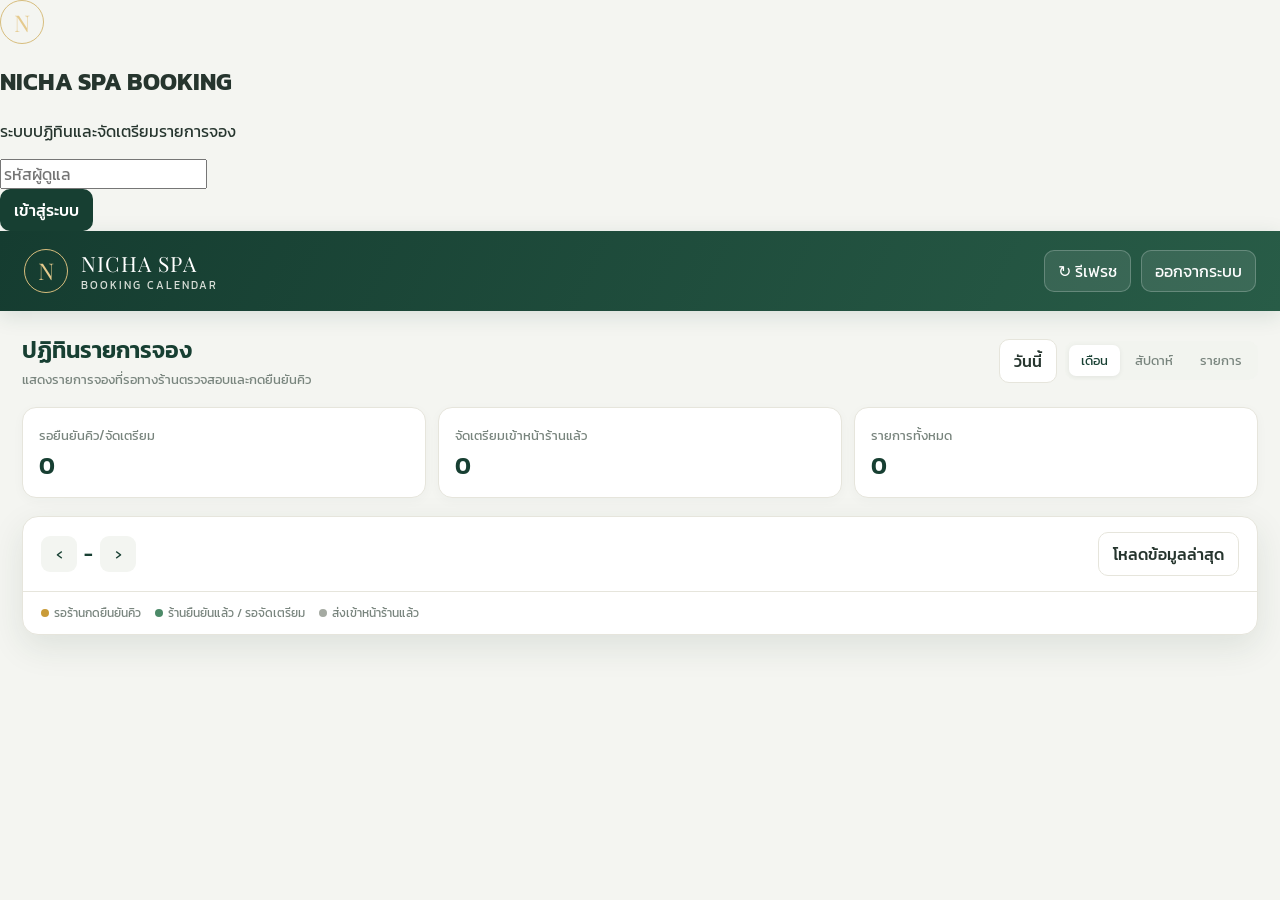
==== commit 4cf84707: "Update NICHA-SPA-BOOKING.html" ====
--- a/NICHA-SPA-BOOKING.html
+++ b/NICHA-SPA-BOOKING.html
@@ -62,7 +62,7 @@
   </header>
   <main class="wrap">
     <div class="toolbar">
-      <div><h1>ปฏิทินรายการจอง</h1><p>แสดงรายการจองที่รอลูกค้ายืนยันผ่าน LINE และรายการที่ลูกค้ายืนยันแล้ว</p></div>
+      <div><h1>ปฏิทินรายการจอง</h1><p>แสดงรายการจองที่รอทางร้านตรวจสอบและกดยืนยันคิว</p></div>
       <div class="controls">
         <button class="btn btn-light" onclick="goToday()">วันนี้</button>
         <div class="view-switch"><button id="viewMonth" class="active" onclick="setView('month')">เดือน</button><button id="viewWeek" onclick="setView('week')">สัปดาห์</button><button id="viewList" onclick="setView('list')">รายการ</button></div>
@@ -79,7 +79,7 @@
         <div class="controls"><button class="btn btn-light" onclick="loadAll()">โหลดข้อมูลล่าสุด</button></div>
       </div>
       <div id="calendarContent"></div>
-      <div class="legend"><span><i class="dot" style="background:#c99b38"></i>รอลูกค้ายืนยันผ่าน LINE</span><span><i class="dot"></i>ยืนยันแล้ว / รอจัดเตรียม</span><span><i class="dot grey"></i>ส่งเข้าหน้าร้านแล้ว</span></div>
+      <div class="legend"><span><i class="dot" style="background:#c99b38"></i>รอร้านกดยืนยันคิว</span><span><i class="dot"></i>ร้านยืนยันแล้ว / รอจัดเตรียม</span><span><i class="dot grey"></i>ส่งเข้าหน้าร้านแล้ว</span></div>
     </section>
   </main>
 </div>
@@ -170,7 +170,7 @@
  const status=String(r.status||'').trim();
  const awaiting=status==='รอยืนยัน';
  const cls=r.alreadyPrepared?'done':(awaiting?'awaiting':'');
- const tag=r.alreadyPrepared?'ส่งเข้าหน้าร้านแล้ว':(awaiting?'รอลูกค้ายืนยันผ่าน LINE':'รอจัดเตรียม');
+ const tag=r.alreadyPrepared?'ส่งเข้าหน้าร้านแล้ว':(awaiting?'รอร้านกดยืนยันคิว':'ร้านยืนยันแล้ว / รอจัดเตรียม');
  return `<button class="event ${cls}" onclick="openDetail('${escAttr(r.id)}')"><strong>${esc(parseTime(r.bookingTime))} · ${esc(r.customerName||'ลูกค้า')}</strong><em>${esc(r.serviceName||'ไม่ระบุบริการ')}</em><em>${tag}</em></button>`;
 }
 function renderMonth(){
@@ -198,7 +198,7 @@
 }
 function openDetail(id){
  selected=appData.reservations.find(r=>String(r.id)===String(id));if(!selected)return;
- const rows=[['ชื่อลูกค้า',selected.customerName],['เบอร์โทร',selected.phone],['วันที่จอง',selected.bookingDate],['เวลาจอง',selected.bookingTime],['บริการที่ลูกค้าจอง',selected.serviceName],['หมอนวดที่ระบุ',selected.requestedTherapist],['สถานะ',selected.status],['ผลแจ้งลูกค้า',selected.confirmationStatus||'-'],['รหัสรายการ',selected.id],['หมายเหตุ',selected.note||'-']];
+ const rows=[['ชื่อลูกค้า',selected.customerName],['เบอร์โทร',selected.phone],['วันที่จอง',selected.bookingDate],['เวลาจอง',selected.bookingTime],['บริการที่ลูกค้าจอง',selected.serviceName],['หมอนวดที่ระบุ',selected.requestedTherapist],['สถานะ',selected.status],['ผลตอบกลับ LINE',selected.confirmationStatus||'รอลูกค้าตอบกลับ'],['รหัสรายการ',selected.id],['หมายเหตุ',selected.note||'-']];
  document.getElementById('reservationDetails').innerHTML=rows.map((x,i)=>`<div class="detail ${i===4||i===8?'full':''}"><small>${esc(x[0])}</small><strong>${esc(x[1]||'-')}</strong></div>`).join('');
  const slipArea=document.getElementById('slipActionArea');
  if(selected.slipFileId){slipArea.innerHTML=`<button type="button" class="slip-action" onclick="openReservationSlip()">▣ ดูสลิปโอนเงิน</button><div class="slip-missing" style="margin-top:5px">เปิดไฟล์สลิปจาก Google Drive</div>`;}else{slipArea.innerHTML='<div class="slip-missing">ไม่มีรหัสไฟล์สลิปแนบมากับรายการนี้</div>';}
@@ -221,16 +221,16 @@
  const workflow=String(selected.workflowStatus||'');
  const effectiveWorkflow=workflow || (sourceConfirmed?'ยืนยันคิว':'');
  const cancelled=workflow==='ยกเลิกคิว'||sourceStatus==='ยกเลิกแล้ว';
- document.getElementById('workflowState').textContent='สถานะฐานข้อมูล: '+(selected.status||'ไม่ระบุ')+' · สถานะร้าน: '+(cancelled?'ยกเลิกคิว':(effectiveWorkflow||(awaitingCustomer?'รอร้านยืนยัน':'รอยืนยันคิว')))+(already?' · ส่งเข้าหน้าร้านแล้ว':'');
+ document.getElementById('workflowState').textContent='สถานะฐานข้อมูล: '+(selected.status||'ไม่ระบุ')+' · สถานะร้าน: '+(cancelled?'ยกเลิกคิว':(effectiveWorkflow||(awaitingCustomer?'รอลูกค้ายืนยัน':'รอยืนยันคิว')))+(already?' · ส่งเข้าหน้าร้านแล้ว':'');
  const confirmBtn=document.getElementById('confirmQueueBtn');
- confirmBtn.disabled=cancelled||sourceConfirmed||already;
+ confirmBtn.disabled=sourceConfirmed||cancelled||already;
  confirmBtn.classList.toggle('is-confirmed',sourceConfirmed||effectiveWorkflow==='ยืนยันคิว');
- confirmBtn.textContent=sourceConfirmed?'✓ ร้านยืนยันแล้ว':(cancelled?'คิวถูกยกเลิก':(already?'ส่งเข้าหน้าร้านแล้ว':'✓ ยืนยันการจอง'));
+ confirmBtn.textContent=sourceConfirmed?'✓ ร้านยืนยันคิวแล้ว':'✓ ยืนยันคิว';
  document.getElementById('cancelQueueBtn').disabled=cancelled||selected.bookingStarted===true;
  document.getElementById('cancelQueueBtn').textContent=cancelled?'ยกเลิกคิวแล้ว':'✕ ยกเลิกคิว';
  const canPrepare=sourceConfirmed && !cancelled;
  document.getElementById('prepareBtn').disabled=already||!canPrepare;
- document.getElementById('prepareBtn').textContent=already?'ส่งเข้าหน้าร้านแล้ว':(cancelled?'คิวนี้ถูกยกเลิก':(canPrepare?'ส่งเข้าหน้าร้าน':'ร้านต้องยืนยันการจองก่อน'));
+ document.getElementById('prepareBtn').textContent=already?'ส่งเข้าหน้าร้านแล้ว':(cancelled?'คิวนี้ถูกยกเลิก':(canPrepare?'ยืนยันและส่งเข้าหน้าร้าน':(awaitingCustomer?'รอลูกค้ากดยืนยันใน LINE ก่อน':'รอการยืนยันจาก LINE')));
  document.getElementById('detailOverlay').classList.add('show');
 }
 function closeDetail(){closeBookingEmployeePicker();document.getElementById('detailOverlay').classList.remove('show');selected=null;}
@@ -283,7 +283,7 @@
   }else{
    await loadAll();
    const lineResult=r.lineNotification||{};
-   toast(r.alreadyConfirmed?'รายการนี้ร้านยืนยันแล้ว':('ร้านยืนยันการจองเรียบร้อย'+(lineResult.ok?' · แจ้ง LINE ลูกค้าแล้ว':' · '+(lineResult.message||'ยังไม่ได้แจ้ง LINE'))),!lineResult.ok && !r.alreadyConfirmed);
+   toast(action+'เรียบร้อย'+(lineResult.ok?' · ส่ง LINE ลูกค้าแล้ว':' · '+(lineResult.message||'ยังไม่ได้ส่ง LINE')),!lineResult.ok);
    openDetail(reservationId);
   }
  }catch(e){
@@ -346,7 +346,7 @@
 function escAttr(v){return esc(v).replace(/`/g,'&#96;');}
 function toast(msg,error=false){const t=document.getElementById('toast');t.textContent=msg;t.classList.remove('hidden','error');if(error)t.classList.add('error');clearTimeout(toastTimer);toastTimer=setTimeout(()=>t.classList.add('hidden'),3200);}
 document.addEventListener('keydown',e=>{if(e.key==='Escape'){if(document.getElementById('bookingBedPickerOverlay').classList.contains('show'))closeBookingBedPicker();else if(document.getElementById('bookingEmployeePickerOverlay').classList.contains('show'))closeBookingEmployeePicker();else closeDetail();}if(e.key==='Enter'&&document.activeElement.id==='pin')login();});
-// อัปเดตสถานะการจองและการยืนยันจากร้านอัตโนมัติทุก 15 วินาที
+// อัปเดตสถานะการจองจากฐานข้อมูลอัตโนมัติทุก 15 วินาที
 let bookingAutoRefreshBusy=false;
 async function bookingAutoRefresh(){if(bookingAutoRefreshBusy||document.hidden||!sessionStorage.getItem('nicha_token')||document.getElementById('detailOverlay').classList.contains('show'))return;bookingAutoRefreshBusy=true;try{await loadAll();}finally{bookingAutoRefreshBusy=false;}}
 setInterval(bookingAutoRefresh,15000);
